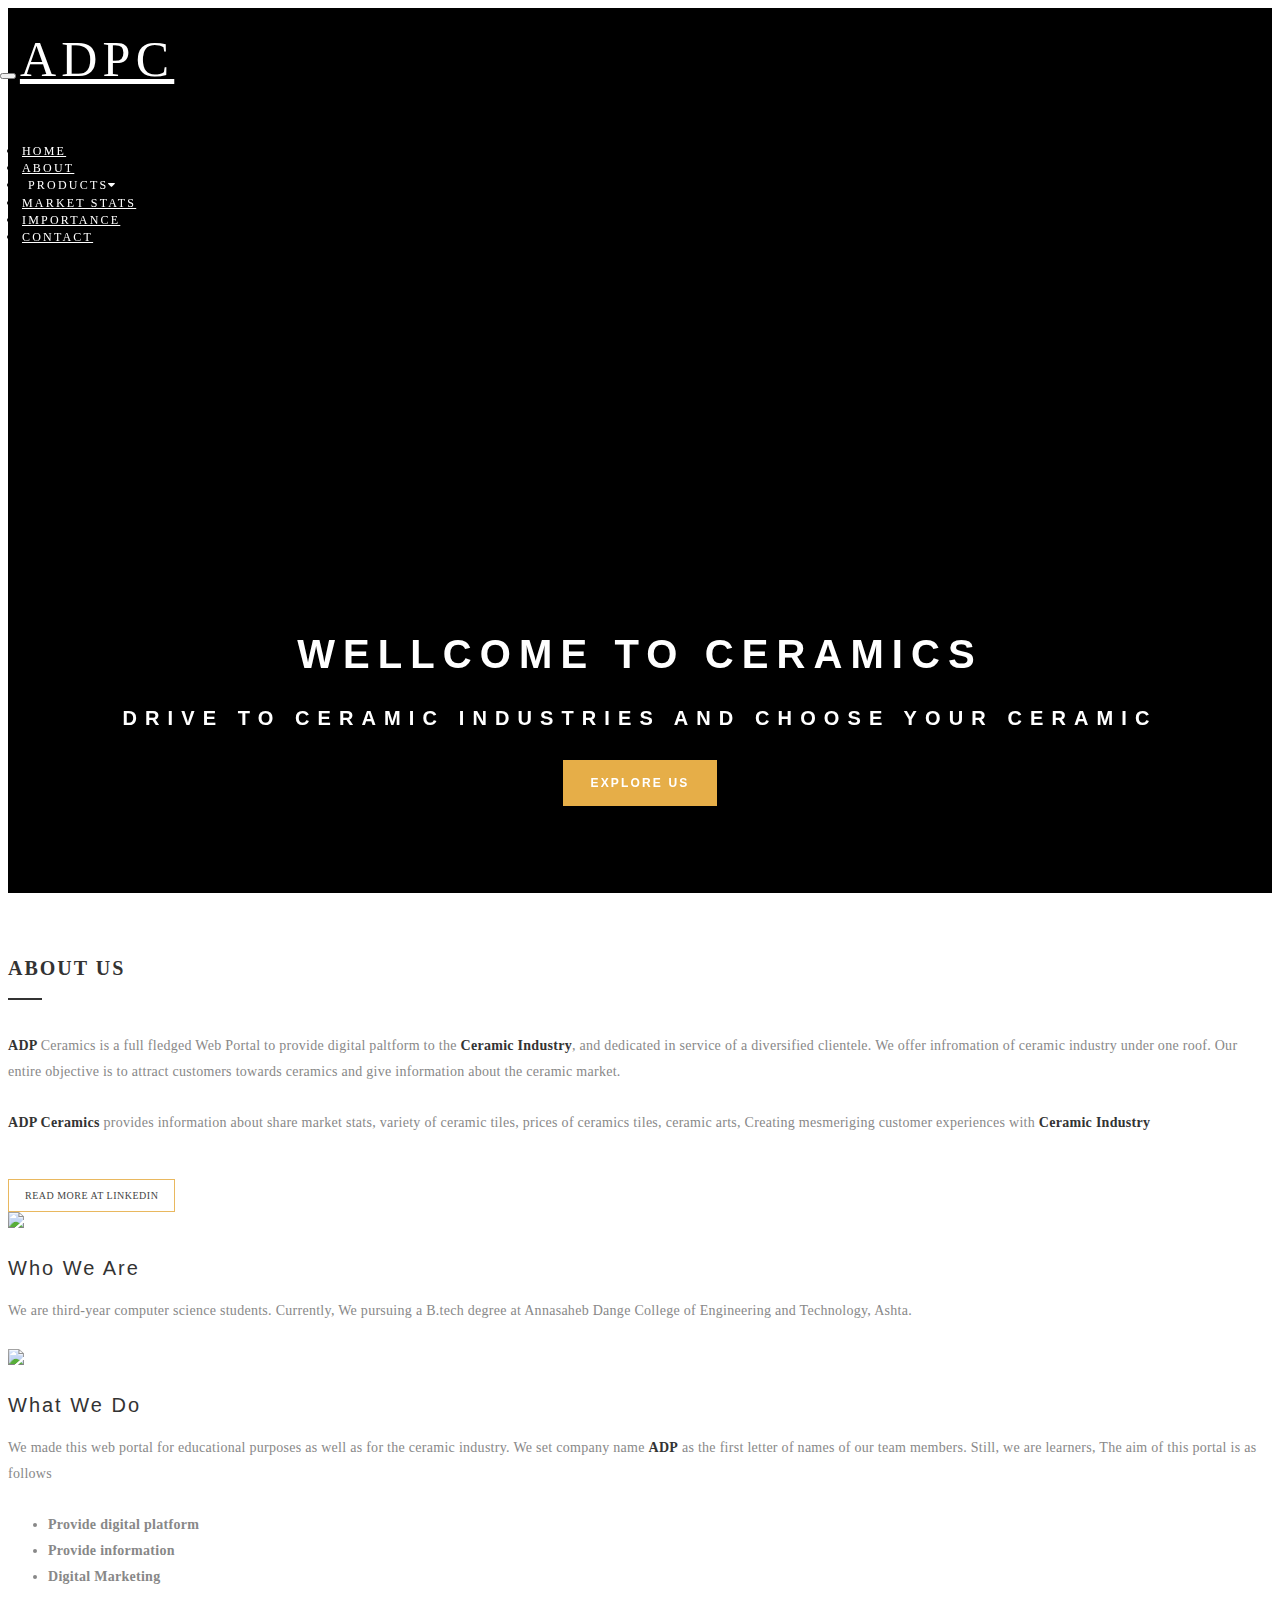
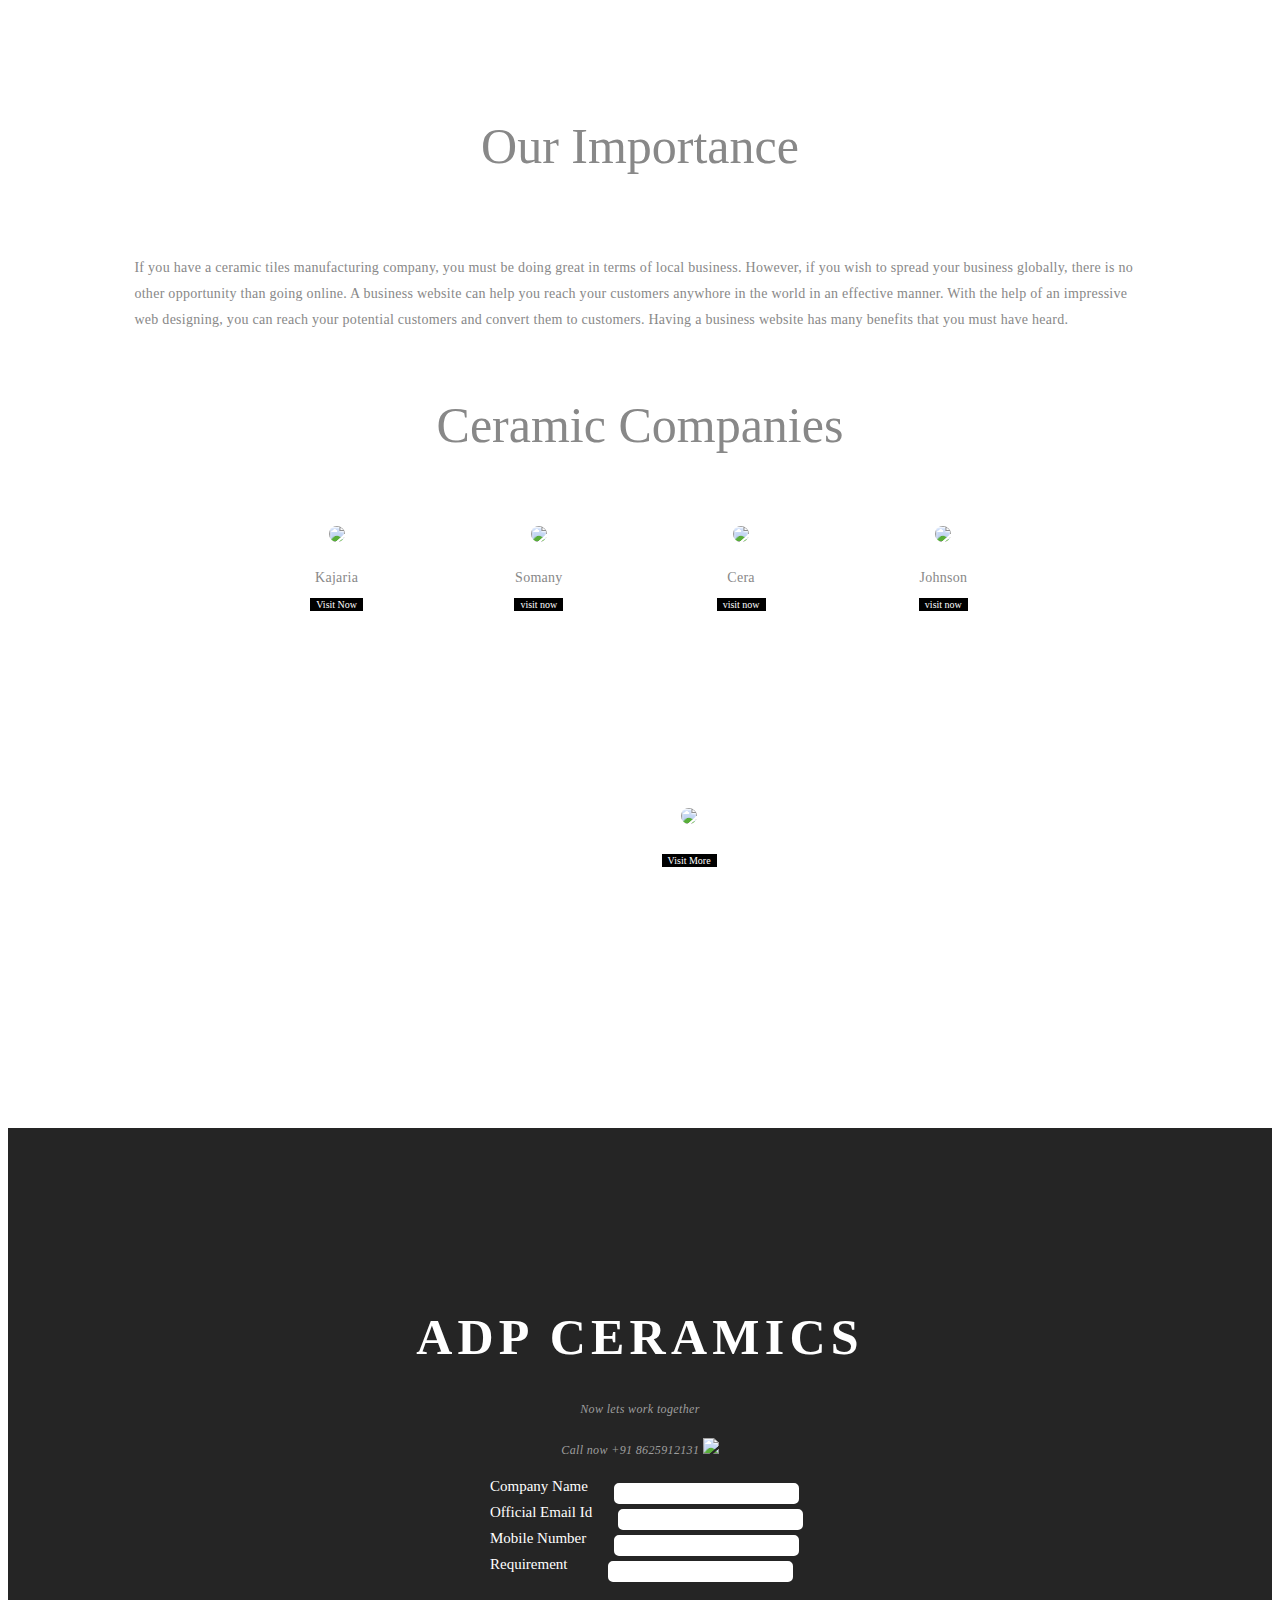
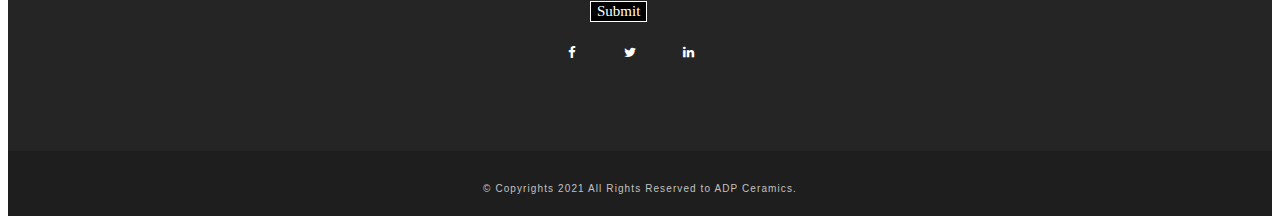
==== index.html @ 7d26f7ff "Add files via upload" ====
<!DOCTYPE html>
<html lang="en">
<head>
    <meta charset="utf-8">
	
    <meta http-equiv="X-UA-Compatible" content="IE=edge">
    <meta name="viewport" content="width=device-width, initial-scale=1">

  
	<meta http-equiv="Cache-control" content="public">
	<link rel="dns-prefetch" href="https://console.dialogflow.com/api-client/">
	<link rel="dns-prefetch" href="https://www.linkedin.com">
	<link rel="dns-prefetch" href="https://www.facebook.com">
	<link rel="dns-prefetch" href="https://www.youtube.com">
	<link rel="dns-prefetch" href="https://www.facebook.com">
	<link rel="dns-prefetch" href="https://www.googletagmanager.com">
	<link rel="stylesheet" href="https://cdnjs.cloudflare.com/ajax/libs/font-awesome/4.7.0/css/font-awesome.min.css">
	<!-- Global site tag (gtag.js) - Google Analytics -->
<script async src="https://www.googletagmanager.com/gtag/js?id=UA-131916419-1"></script>
<style>


.dropdwn .dropbtn {
  border: none;
  background-color: inherit;
    color: #fff;
    text-transform: uppercase;
    font-size: 12px;
    text-transform: uppercase;
    font-family: 'montserratsemi_bold';
    letter-spacing: 2.2px;

    
}

 .dropdwn:hover .dropbtn {
  background-color: none;
}

.dropdwn-content {
  display: none;
  position: absolute;
  background-color: #252525;
  border: 2px solid #252525;
-moz-border-radius: 5px;
border-radius: 5px;
  box-shadow: 0px 8px 16px 0px rgba(0,0,0,0.2);
  z-index: 10;
  text-transform: uppercase;
    font-size: 12px;
    text-transform: uppercase;
    font-family: 'montserratsemi_bold';
    letter-spacing: 2.2px;
    width: 150px;
    }

.dropdwn-content a {
  float: none;
  color: white;
  padding: 2px;
  text-decoration: none;
  display: block;
  text-align:center;
  background-color: #252525;
  
}

.dropdwn-content a:hover {
  background-color: white;
  text-decoration: none;
}

.dropdwn:hover .dropdwn-content {
  display: block;
  text-decoration: none;
}

@media only screen and (min-width:710px){
#fan {
width:20%;
margin-left:10%;

}
#transparent {
width:20%;
}
#mobile {
width:20%;
}
#signage {
width:20%;
}
#web{
width:20%;
}
#branding{
width:20%;
}
#consulting{
width:20%;
}
#seo{
width:20%;
}
#ppc{
width:20%;
}
#social{
width:20%;
}
#advertisingtext{
width:20%;
}
#videotext{
width:20%;
}
#contenttext{
width:20%;
}
#reputation{
width:20%;
}
#emailtext{
width:20%;
}
#mautomation{
width:20%;
}
}
</style>

<script>
  window.dataLayer = window.dataLayer || [];
  function gtag(){dataLayer.push(arguments);}
  gtag('js', new Date());

  gtag('config', 'UA-131916419-1');
</script>


    <title>ADP Ceramics</title>
	
    <!-- Standard Favicon -->
    <link rel="icon" type="image/x-icon" href="images//favicon.ico" />
	
    <!-- For iPhone 4 Retina display: -->
    <link rel="apple-touch-icon-precomposed" href="images//favicon.ico">
	
    <!-- For iPad: -->
    <link rel="apple-touch-icon-precomposed" href="images//favicon.ico">
	
    <!-- For iPhone: -->
    <link rel="apple-touch-icon-precomposed" href="images//favicon.ico">
	
    <!-- Library - Bootstrap v3.3.5 -->
    <link rel="stylesheet" type="text/css" href="libraries/lib.css">
	
    <!-- Custom - Common CSS -->
    <link rel="stylesheet" type="text/css" href="css/plugins.css">
    <link rel="stylesheet" type="text/css" href="css/navigation-menu.css">
	
    <!-- Custom - Theme CSS -->
    <link rel="stylesheet" type="text/css" href="style.css">
    <link rel="stylesheet" type="text/css" href="css/shortcode.css">
	
    <!--[if lt IE 9]>		
		<script src="js/html5/respond.min.js"></script>    
	<![endif]-->
<!-- Global site tag (gtag.js) - Google Analytics -->
 <script src="js/jquery.min.js"></script>
   
	<script>
$(document).ready(function() {
	$(".btn").click(function() {
		$("#test1").toggle();
		document.title="digiOmega";

		
	});
	
});
</script>
<script>
             
$( document ).on( 'keydown', function ( e ) {
    if ( e.keyCode === 27 ) {
        $("#test1").hide();
		document.title="digiOmega";

    }
});
</script>

</head>



<body data-offset="200" data-spy="scroll" data-target=".ow-navigation">
  <audio id="myAudio" >
  <source src="pop.mp3" type="audio/mpeg">
  Your browser does not support the audio element.
</audio>
<script>
	  
var bot=function(){
document.getElementById("test1").style.display="block";
document.title="ADP Ceramics has joined chat ... ";
document.getElementById('myAudio').play();
}

window.onload = function() {
var w = document.documentElement.clientWidth || document.body.clientWidth || window.innerWidth;
	var t=900;
	if (w >= t){
	
  setTimeout(bot, 25000);
	}
};

var ctext=["Slip and Skid Resistance", "Fire Resistance","High Strength","Color Permanence","Scratch Resistance","Light Weight", "Bacteria Free","Wellcome to Ceramics","Easy to lay and ready to live-in","Stain Free"];
 setInterval(function(){ document.getElementById("change-text").innerHTML=ctext[Math.floor((Math.random() * 10))]; }, 5000);

</script>

    <!-- Loader -->

  <!-- Header -->

    <header class="header-main container-fluid no-padding">


        <!-- Container -->
        <div class="container">




            <!-- Navigation -->
            <nav class="navbar ow-navigation">
                <div class="navbar-header">
					<button type="button" class="navbar-toggle collapsed" data-toggle="collapse" data-target="#navbar" aria-expanded="false" aria-controls="navbar"> 
						<span class="sr-only">Toggle navigation</span> 
						<span class="icon-bar"></span> 
						<span class="icon-bar"></span> 
						<span class="icon-bar"></span> 
					</button> 
					<a class="navbar-brand" href="index.html" title="ADP Ceramics" style="font-family:radiometryregular;">ADPC</a> 
				</div>
                <div id="navbar" class="navbar-collapse collapse navbar-right" >
                    <ul class="nav navbar-nav">
                        <li> 
							<a href="#home" title="Home" role="button" aria-haspopup="true" aria-expanded="false">Home</a> 
							<i class="ddl-switch fa fa-angle-down"></i>
                        </li>
                        <li><a href="#about-studio" title="About">About</a></li>
						
						<li class="dropdwn">
                            <a title="Products"><button class="dropbtn" >Products<i class="fa fa-caret-down">
                            </i>
                        </button>
                        <div class="dropdwn-content">
                            <a href="https://www.tileshop.com/tile" >Wall Tiles</a>
                            <a href="https://www.tileshop.com/collection">Floor Tiles</a>
                            <a href="https://julieterestmanpottery.bigcartel.com/">Ceramic Arts</a>
                            <a href="https://www.ellementry.com/kitchenware/material-ceramic">Kitchen Accessories</a>
                        </div></a></li>
						
					
						
						<li><a href="https://www.moneycontrol.com/stocks/marketinfo/marketcap/bse/ceramics-granite.html" title="Services">Market stats</a></li>
                        
						<li><a href="#presence" title="Team">Importance</a></li>
                        	

                        
                        
                            
                        </li>
                        <li><a href="#contact-section" title="Contact Us">Contact</a></li>
                    </ul>
                </div>
            </nav><!-- Navigation -->
        </div><!-- Container /- -->
    </header><!-- Header /- -->
    
    <!-- Photo Slider -->
    <div class="photo-slider container-fluid no-padding" id="home" style="background-color: black;">
        <!-- Main Carousel -->
        <div id="main-carousel" class="carousel slide carousel-fade" data-ride="carousel">
            <div role="listbox" class="carousel-inner">
                <div class="item active"> 
                   	 
                  <iframe class="iframe-class" frameborder="0" height="801px" width="1940px" style="z-index: -90;background:#000;"
                  src="https://www.youtube.com/embed/RgirGhFMJmg?start=16&autoplay=1&showinfo=0&controls=0&loop=10&rel=0&mute=1" frameborder="0" allow="accelerometer; autoplay; encrypted-media; gyroscope; picture-in-picture" allowfullscreen >
                 </iframe>


      		   <div class="carousel-caption">

                        <h3 data-animation="animated bounceInLeft" style="font-size: 40px;" id="change-text">Wellcome to Ceramics</h3>
                        <h3 data-animation="animated bounceInRight" style="font-size:20px;">drive to ceramic industries and choose your ceramic</h3> 
						<a href="morepages.html"class="btn" title="Search"  data-animation="animated zoomInUp">Explore Us</a> 
					</div>
                </div>
               
			   
			   
            </div>
        </div> <!-- Main Carousel /-  -->
    </div><!-- Photo Slider /- -->
	
    <!-- About Studio -->
    <div id="about-studio" class="about-section about-studio container-fluid no-padding">
        <br><br> <br><br>
        <!-- Container -->
        <div class="container">
            <div class="row">
                <div class="col-md-4 col-sm-4 col-xs-12">
                    <div class="about-content">
                        <h5>About Us</h5>
                        <p><span>ADP </span>Ceramics is a full fledged Web Portal to provide digital paltform to the <span>Ceramic Industry</span>, and dedicated in 
                            service of a diversified clientele. We offer infromation of ceramic industry under one roof. Our entire objective
                             is to attract customers towards ceramics and give information about the ceramic market.</p> 

                        <p><span>ADP Ceramics </span>provides information about share market stats, variety of ceramic tiles, prices of ceramics tiles, ceramic
                             arts, Creating mesmeriging customer experiences with <span>Ceramic Industry <span> </p>


                        <div class="skill-section">
                            
                        </div> <a href="https://www.linkedin.com/in/ceramic-industry-47113a224/" target="_blank" title="Read More">Read More at LinkedIn</a> 
					</div>
                </div>
				<div class="col-md-4 col-sm-4 col-xs-6">
					<div class="about-content">
						<div class="about-img-box" >
							<img src="https://us.123rf.com/450wm/stockgiu/stockgiu2001/stockgiu200112763/137525953-friendship-of-boys-cartoons-design.jpg?ver=6" > 
						
                        </div>
						<h3>Who We Are</h3>
						<p>We are third-year computer science students. Currently, We pursuing a B.tech degree at Annasaheb Dange College of Engineering and Technology, Ashta.</p> <p>
                           </p>
					</div>
				</div>
				<div class="col-md-4 col-sm-4 col-xs-6">
					<div class="about-content">
						<div class="about-img-box" "> 
						
                            <img src="images/about-5.jpg" > 
                        
                        </div>
						<h3>What We Do</h3>
						<p>We made this web portal for educational purposes as well as for the ceramic industry. We set company name <span>ADP</span> as the first 
                            letter of names of our team members. Still, we are learners, The aim of this portal is as follows</p>

                        <ul style="font-size: 14px;font-family: 'Lora';letter-spacing: 0.28px;line-height: 26px;color: #888;">
                            <li><b>Provide digital platform </b></li>
                            <li><b>Provide information</b></li>
                            <li><b>Digital Marketing</b>
                            </li>
                        </ul>
					</div>
				</div>
            </div>
        </div><!-- Container /- -->
        
    </div><!-- About Studio /- -->
	
	<!--Service Section-->

	
	<!--Our presence -->
<div id="presence" style="text-align: center;position: relative; margin-top: 10%;height:20%;">
	
    
	 <p style="text-align:center;font-size:50px;font-family: 'Lora';color: #888;">Our Importance</p><br>
<div id="description-presence" style="margin-left: auto;margin-right: auto;width: 80%;">
<p style="font-size: 14px;font-family: 'Lora';letter-spacing: 0.28px;line-height: 26px;color: #888;text-align: left;">If you have a ceramic tiles manufacturing company, you must be doing great in terms of local business. However, if you wish to spread your business globally, there is no other opportunity than going online. A business website can help you reach your customers anywhore in the world in an effective manner. With the help of an impressive web designing, you can reach your potential customers and convert them to customers. Having a business website has many benefits that you must have heard.</p>

</div>
</div>
	
	  <!-- Product Section -->
      <div id="product-section" style="text-align: center;margin-right: auto;margin-left: auto;width: 80%;height: 200px;margin-top:5%;margin-bottom:10%;">
      	<p style="text-align:center;font-size:50px;font-family: 'Lora';color: #888;">Ceramic Companies</p><br>
          <div id="fan" style="float: left;">
            <img src="https://www.indianfilmhistory.com:3002/media/files_i/1568638005938hjhc3dzv74.jpeg" width="73%"   style="border: 6px solid white;margin-moz-border-radius: 15px;border-radius: 15px;">
            <p style="font-family: 'Lora';letter-spacing: 0.28px;line-height: 26px;color: #888;">Kajaria<br>
            <a href="./6/kajaria.html" target="self"><button  style="color: white;background-color: black;font-size: 10px;border: 1px solid white;font-family:'radiometryregular';">Visit Now</button></a></p>
        </div>
        <div id="transparent" style="float: left;">
            <img src="https://5.imimg.com/data5/ANDROID/Default/2021/3/VC/JL/BX/42296749/product-jpeg-500x500.jpg" width="70%"   style="border: 6px solid white;-moz-border-radius: 15px;border-radius: 15px;">
            <p style="font-family: 'Lora';letter-spacing: 0.28px;line-height: 26px;color: #888;">Somany <br><a href="./7/Somany.html" target="_blank"><button style="color: white;background-color: black;font-size: 10px;border: 1px solid white;font-family:'radiometryregular';">visit now</button></a></p>
        </div>
        
        <div id="mobile" style="float: left;"><img src="https://2.bp.blogspot.com/-Lj_bw-Z6gns/UnYIYb77fiI/AAAAAAABk40/L3oqlS-EhsM/s1600/Sonam+Kapoor's+new+print+ad+shoot+for+Cera.jpg" width="63%"  style="border: 6px solid white;-moz-border-radius: 15px;border-radius: 15px;">
	          <p style="font-family: 'Lora';letter-spacing: 0.28px;line-height: 26px;color: #888;">Cera <br> <a href="./8/cera.html" target="_blank"><button style="color: white;background-color: black;font-size: 10px;border: 1px solid white;font-family:'radiometryregular';">visit now</button></a></p>
        </div>
        <div id="signage" style="float: left;">
	         <img src="https://5.imimg.com/data5/BA/EW/WM/SELLER-8179217/new-product-500x500.jpeg" width="53%" style="border: 6px solid white;-moz-border-radius: 15px;border-radius: 15px;">
           <p style="font-family: 'Lora';letter-spacing: 0.28px;line-height: 26px;color: #888;">Johnson<br> <a href="./10/Johnson.html" target="_blank"><button  style="color: white;background-color: black;font-size: 10px;border: 1px solid white;font-family:'radiometryregular';">visit now</button></a></p>
         </div>

        
        </div>

        <br>

        <div id="product-section" style="text-align: center;margin-right: center;margin-left:580px;width: 80%;height: 200px;margin-top:5%;margin-bottom:10%;">
        <div id="signage" style="float: left;">
          <img src="./images/more.jpg" herf="morepages.html"width="53%" style="border: 6px solid white;-moz-border-radius: 15px;border-radius: 15px;">
          <p style="font-family: 'Lora';letter-spacing: 0.28px;line-height: 26px;color: #888;"><a href="morepages.html" target="_blank"><button  style="color: white;background-color: black;font-size: 10px;border: 1px solid white;font-family:'radiometryregular';">Visit More</button></a></p>
        </div>

      </div>
             
	  




	
  	

    <!-- Team Section -->
    <div id="team-section" class="team-section container-fluid no-padding">
        <br>
	<br>
	<br>
	<br>
        <!-- Container -->
        <div class="container">
            <!-- Section Header -->
           
        <!--
            
    <!Contact Section /- -->
    <footer id="contact-section" class="footer-main container-fluid no-padding">
        <div class="container">
            <div class="footer-content">
                <h3>ADP Ceramics</h3>
                <p>Now lets work together</p>
                <p>Call now +91 8625912131<span>
                    <a href="https://api.whatsapp.com/send?phone=8625912131&text=Hi ADP, We would like to know more about your advertisement services" target="_blank"><img src="images/whatsapp.png" width="10%" height="10%" /></a></span></p>
            </div>
          
            <div id="contact-us"  style="color: white;width:380px;margin-left: auto;margin-right: auto;text-align: justify;">
        
		                     
<form class="jotform-form" action="https://form.jotform.com/213002926531445" method="post" name="form_90285068362460" id="90285068362460" accept-charset="utf-8">
  <input type="hidden" name="formID" value="90285068362460" />
  <div class="form-all">
    <link type="text/css" rel="stylesheet" media="all" href="https://cdn.jotfor.ms/wizards/languageWizard/custom-dropdown/css/lang-dd.css?3.3.9702" />
    <div class="cont">
      <input type="text" id="input_language" name="input_language" style="display:none" />
      <div class="language-dd" id="langDd" style="display:none">
        <div class="dd-placeholder lang-emp">
          Language
        </div>
        <ul class="lang-list dn" id="langList">
          <li data-lang="en-UK" class="en-UK">
            English (UK)
          </li>
        </ul>
      </div>
    </div>
    <script type="text/javascript" src="https://cdn.jotfor.ms/js/formTranslation.v2.js?3.3.9702"></script>
    <ul class="form-section page-section">
      <span class="form-line form-line-column form-col-1 jf-required" data-type="control_textbox" id="id_3">
        <label class="form-label form-label-left" id="label_3" for="input_3" style="float: left;font-family:'radiometryregular';font-size:15px;padding-right: 10px;"> Company Name </label>
        <div id="cid_3" class="form-input jf-required" >
          <input type="text" id="input_3" name="q3_companyName" data-type="input-textbox" class="form-textbox validate[required]" size="20" value="" data-component="textbox" style="olor: black;margin-left: 16px;margin-top: 5px;border: 2px solid white;
-moz-border-radius: 5px;
border-radius: 5px;color: black;" />
        </div>
      </span>
      <span class="form-line form-line-column form-col-2 jf-required" data-type="control_textbox" id="id_4">
        <label class="form-label form-label-left" id="label_4" for="input_4" style="float: left;font-family:'radiometryregular';font-size:15px;padding-right: 10px;"> Official Email Id </label>
        <div id="cid_4" class="form-input jf-required">
          <input type="text" id="input_4" name="q4_officialEmail" data-type="input-textbox" class="form-textbox validate[required, Email]" size="20" value="" data-component="textbox" style="olor: black;margin-left: 16px;margin-top: 5px;border: 2px solid white;
-moz-border-radius: 5px;
border-radius: 5px;color: black;" />
        </div>
      </span>
      <span class="form-line form-line-column form-col-3 jf-required" data-type="control_textbox" id="id_5">
        <label class="form-label form-label-left" id="label_5" for="input_5" style="float: left;font-family:'radiometryregular';font-size:15px;padding-right: 12px;"> Mobile Number </label>
        <div id="cid_5" class="form-input jf-required">
          <input type="text" id="input_5" name="q5_mobileNumber" data-type="input-textbox" class="form-textbox validate[required, Numeric]" size="20" value="" data-component="textbox" style="olor: black;margin-left: 16px;margin-top: 5px;border: 2px solid white;
-moz-border-radius: 5px;
border-radius: 5px; color: black;" />
        </div>
      </span>
      <span class="form-line form-line-column form-col-4" data-type="control_textbox" id="id_6">
        <label class="form-label form-label-left" id="label_6" for="input_6" style="float: left;font-family:'radiometryregular';font-size:15px;padding-right: 25px;"> Requirement </label>
        <div id="cid_6" class="form-input">
          <input type="text" id="input_6" name="q6_requirementDetails" data-type="input-textbox" class="form-textbox" size="20" value="" data-component="textbox" style="olor: black;margin-left: 16px;margin-top: 5px;border: 2px solid white;
-moz-border-radius: 5px;
border-radius: 5px;color: black;" />
        </div>
      </span>
      <p class="form-line form-line-column form-col-1 form-line-column-clear" data-type="control_button" id="id_2">
        <div id="cid_2" class="form-input-wide">
          <div style="" class="form-buttons-wrapper">
            <button id="input_2" type="submit" class="form-submit-button form-submit-button-black_blue" data-component="button" style="color: white;background-color: black;font-size: 15px;border: 1px solid white;font-family:'radiometryregular';margin-left: 100px;margin-top: 5px">
              Submit
            </button>
          </div>
        </div>
      </p>
      
    </ul>
  </div>
 </form>

		    
            </div>
            <div class="footer-social">
                <ul>
                    <li><a href="https://www.facebook.com/Aniket.khot.1804"  title="Facebook" target="_blank"><i class="fa fa-facebook"></i></a></li>
                    <li><a href="https://www.twitter.com" title="Twitter" target="_blank"><i class="fa fa-twitter"></i></a></li>
                    <li><a href="https://www.linkedin.com/in/aniket-khot-23-12-2020" target="_blank" title="Linkedin"><i class="fa fa-linkedin"></i></a></li>
                    </ul>
            </div>
        </div>



    </footer>
    <!-- Footer Bottom -->
    <div class="footer-bottom container-fluid no-padding">
        <div class="copyrights">
            <p>&copy; Copyrights 2021  All Rights Reserved to ADP Ceramics.</p>
        </div>
    </div>
    <!-- Footer Bottom /- -->
	
    
    <!-- JQuery v1.12.4 -->
    <script src="js/jquery.knob.js"></script>
	
    <!-- Library - Js -->
    <script src="libraries/lib.js"></script>
	<script src="libraries/number/jquery.animateNumber.min.js"></script>
		
	
    <!-- Library - Theme JS -->
    <script src="js/functions.js"></script>

</body>

</html>
---- css/plugins.css ----
/*
	[Table of contents]
	
	## Theme Switcher 
	## Site Loader
	
*/

/* ## Theme Switcher */
.color-switcher {
	width: 220px;
	position: fixed;
	left: 40px;
	top: 180px;
	z-index: 999;
	padding: 0px;
	-webkit-transition: all 500ms ease;
	-moz-transition: all 500ms ease;
	-ms-transition: all 500ms ease;
	-o-transition: all 500ms ease;
	transition: all 500ms ease;
}
.color-switcher h5 {
	font-size: 15px;
	margin-top: 0;
	padding: 0 20px 0;
}
.color-switcher p {
	font-size: 12px;
	color: #000;
	margin-bottom: 0;
	background: #fff;
	height: 40px;
	text-align: left;
	font-weight: bold;
	line-height: 42px;
	text-transform: uppercase;
}
.color-switcher ul {
	list-style: none;
	padding: 0;
}
.color-switcher ul li {
	float: left;
}
.color-switcher ul li a {
	display: block;
	width: 35px;
	height: 35px;
	outline: none;
	text-align: center;
	line-height: 35px;
	font-size: 14px;
	color: #333;
}
.color-switcher ul li a.blue {
	background: #3333cc;
}
.color-switcher ul li a.green {
	background: #7ec333;
}
.color-switcher ul li a.red {
	background: #d33636;
}
.color-switcher ul li a.yellow {
	background: #EAD630;
}
.color-switcher ul li a.light-green {
	background: #64e294;
}
.color-switcher ul li a.orange {
	background: #eca928;
}
.color-switcher ul li a.pink {
	background: #fd6b6b;
}
.color-switcher ul li a.black {
	background: #999;
}
.color-switcher .gray {
	background: #656565;
}
.color-switcher .black {
	background: #000;
}
.color-switcher .white {
	background: #fff;
}
.color-switcher .light {
	background: #fff;
	width: 60px;
	color: #000;
	text-align:center;
	float:left;
	border:1px solid #666;
	margin-top:15px;
	margin-right:22px;
}
.color-switcher .dark {
	background: #272727;
	width:60px;
	float:right;
	color: #fff;
	border:1px solid #666;
	margin-top:15px;
}
.picker_close {
	width: 40px;
	height: 40px;
	position: absolute;
	left: -40px;
	top: 0px;
	text-align: center;
	background: #fff;
}
.picker_close i {
	font-size: 22px;
	margin-top: 9px;
}
.position {
	left: 40px;
	-webkit-transition: all 500ms ease;
	-moz-transition: all 500ms ease;
	-ms-transition: all 500ms ease;
	-o-transition: all 500ms ease;
	transition: all 500ms ease;
}
.position .theme-colours {
	display: table;
}
.theme-colours, 
.layouts, 
.backgrounds, 
.choose-header, 
.choose-footer {
	display: none;
	text-align: left;
	padding-top: 0px;
	width: 100%;
	padding: 19px;
	background: #fff;
	padding-top:0px;
}
.layouts a, 
.choose-header a, 
.choose-footer a {
	display: inline-block;
	text-align: center;
	width: 40%;
	margin: 0 5px 0 0;
	color: #5d5d5d;
	font-size: 15px;
	border: 1px solid #e7e7e7;
	padding: 5px 7px 2px;
}
.layouts a:hover, 
.choose-header a:hover, 
.choose-footer a:hover {
	border: 2px solid #a9a9a9;
	padding: 4px 5px 1px
}
.styleswitcher {
	position: fixed;
	width: 120px;
	background: #ffffff;
	color: #595959;
	top: 150px;
	right: -123px;
	z-index: 999;
}
.styleswitcher p {
	color: #000 !important;
}
.styleswitcher.ackapa {
	left: 0;
}
.styleswitcher .switch {
	padding-left: 15px;
	padding-bottom: 10px;
}
.styleswitcher .switch h5 {
	margin-top: 20px;
}
.styleswitcher .switch p {
	margin-top: 10px;
}
.stylebutton {
	cursor: pointer;
	position: absolute;
	text-align: center;
	line-height: 40px;
	background: #fff;
	font-size: 20px;
	width: 40px;
	height: 40px;
	top: 0px;
	right: -40px;
}
.styleswitcher a {
	width: 24px;
	height: 24px;
	float: left;
	margin-right: 7px;
	margin-bottom: 10px;
	position: relative;
	z-index: 99999999;
}
.color-switcher ul li{
	margin:3px;
}

/* ## Site Loader */
.load-position .logo {
	margin: 0 auto;
	width: 150px;
}
.load-complete .ball-clip-rotate > div {
	border-color: #FFCC33 #FFCC33 transparent;
	background-color: #FFCC33;
	margin: 0 auto;
	display: block;
	top: 50%;
	position: absolute;
	left: 0;
	right: 0;
}
.load-complete {
    position: fixed;
    background: #fff;
    width: 100%;
    height: 100%;
    left: 0;
    right: 0;
    top: 0;
    bottom: 0;
    z-index: 1031;
}
.load-complete .logo {
	color: #4C4C4C;
	text-align: center;
	display: block;
	margin-bottom: 20px;
	font-family: 'Roboto', sans-serif;
	font-size: 50px;
}

.load-complete .load-position h6 {
    text-align: center;
    color: #000;
    font-size: 12px;
	font-weight: 400;
	font-style: italic;
}
.load-complete .load-position {
    position: absolute;
    top: 50%;
    left: 0;
    z-index: 999;
    right: 0;
    margin-top: -100px;
}
.load-complete .loading {
    position: absolute;
    width: 100%;
    height: 1px;
    margin: 20px auto;
    left: 0;
    right: 0;
}
.load-complete .loading-line {
    position: absolute;
    background: #eee;
    width: 100%;
    height: 2px;
}
.load-complete .loading-break {
    position: absolute;
    background: #059664;
    width: 15px;
    height: 2px;
}
.load-complete .loading-dot-1 {
    -webkit-animation: loading 2s infinite;
    -moz-animation: loading 2s infinite;
    -ms-animation: loading 2s infinite;
    -o-animation: loading 2s infinite;
    animation: loading 2s infinite;
}
.load-complete .loading-dot-2 {
    -webkit-animation: loading 2s 0.5s infinite;
    -moz-animation: loading 2s 0.5s infinite;
    -ms-animation: loading 2s 0.5s infinite;
    -o-animation: loading 2s 0.5s infinite;
    animation: loading 2s 0.5s infinite;
}
.load-complete .loading-dot-3 {
    -webkit-animation: loading 2s 1s infinite;
    -moz-animation: loading 2s 1s infinite;
    -ms-animation: loading 2s 1s infinite;
    -o-animation: loading 2s 1s infinite;
    animation: loading 2s 1s infinite;
}
@keyframes "loading" {
    from {
        left: 0;
    }
    to {
        left: 100%;
    }
}
@-moz-keyframes loading {
    from {
        left: 0;
    }
    to {
        left: 100%;
    }
}
@-webkit-keyframes "loading" {
    from {
        left: 0;
    }
    to {
        left: 100%;
    }
}
@-ms-keyframes "loading" {
    from {
        left: 0;
    }
    to {
        left: 100%;
    }
}
@-o-keyframes "loading" {
    from {
        left: 0;
    }
    to {
        left: 100%;
    }
}
---- css/navigation-menu.css ----
/*	
	[Table of contents]	
		## Navigation Menu	
			- Navigation Menu > 991 RES	
			- Navigation Menu Switch < 991 RES	
*/

/* ## Navigation Menu */
.ow-navigation {
    border: none;
    border-radius: 0;
    margin-bottom: 0;
    min-height: 1px;
    padding: 30px 0;
    width: 100%;
}
.ow-navigation .navbar-brand {
    height: auto;
    color: #fff;
    letter-spacing: 5.25px;
    font-size: 50px;
    line-height: normal;
    font-family: 'radiometryregular';
    padding-left: 0;
    padding-right: 0;
    padding-top: 26px;
    padding-bottom: 26px;
}
.ow-navigation .navbar-brand span {
    font-size: 26px;
    font-weight: 600;
    color: #fff;
    display: none;
}
.ow-navigation .nav.navbar-nav > li {
    margin: 0 22px;
}
.ow-navigation .nav.navbar-nav > li:last-child {
    margin-right: 0;
}
.ow-navigation .nav.navbar-nav li > a {
    color: #fff;
    text-transform: uppercase;
    font-size: 12px;
    text-transform: uppercase;
    font-family: 'montserratsemi_bold';
    letter-spacing: 2.2px;
    padding: 5px 0;
}
.ow-navigation .nav.navbar-nav li > a:focus {
    background-color: transparent;
}
.ow-navigation .nav.navbar-nav > li.active > a,
.ow-navigation .nav.navbar-nav > li.active:hover > a,
.ow-navigation .nav.navbar-nav > li.active:focus > a,
.ow-navigation .nav.navbar-nav > li:hover > a,
.ow-navigation .nav.navbar-nav > li:focus > a,
.ow-navigation .nav.navbar-nav > li > a:hover,
.ow-navigation .nav.navbar-nav > li > a:focus,
.ow-navigation .dropdown-menu > li:hover > a,
.ow-navigation .dropdown-menu > li > a:hover {
    background-color: transparent;
    color: #e6ae48;
}
/* -- Navbar Fixed */
.header-main.navbar-fixed-top {
    position: fixed;
    background-color: #252525;
}
.header-main.navbar-fixed-top .ow-navigation {
    padding: 0;
}
.navbar-fixed-top .ow-navigation .nav.navbar-nav li > a:hover,
.navbar-fixed-top .ow-navigation .nav.navbar-nav li > a:focus,
.navbar-fixed-top .ow-navigation .nav.navbar-nav li.active > a,
.navbar-fixed-top .ow-navigation .nav.navbar-nav li.active > a i,
.navbar-fixed-top .ow-navigation .nav.navbar-nav li:hover > a,
.navbar-fixed-top .ow-navigation .nav.navbar-nav li:focus > a {
    color: #e6ae48;
}
.navbar-fixed-top .ow-navigation .navbar-right {
    margin-right: 0;
}
/* -- min-width: 992 to max-width: 1200 */
@media only screen and (min-width: 992px) and (max-width: 1200px) {
    .ow-navigation {
        padding: 18px 0;
    }
    .ow-navigation .navbar-brand {
        font-size: 45px;
    }
    .ow-navigation .nav.navbar-nav > li {
        margin: 0 9px;
    }
}

/* - Navigation Menu > 991 RES. */
@media (min-width: 992px) {
    .ow-navigation .nav.navbar-nav {
        padding: 40px 0;
    }
    .ow-navigation .nav.navbar-nav > li > a:hover,
    .ow-navigation .nav.navbar-nav > li > a:focus,
    .ow-navigation .nav.navbar-nav > li.active > a,
    .ow-navigation .nav.navbar-nav > li.active:hover > a,
    .ow-navigation .nav.navbar-nav > li.active:focus > a,
    .ow-navigation .nav.navbar-nav > li:hover > a,
    .ow-navigation .nav.navbar-nav > li:focus > a {
        background-color: transparent;
        color: #e6ae48;
    }
    .ow-navigation .nav.navbar-nav li.dropdown {
        position: relative;
    }
    .ow-navigation .nav.navbar-nav .dropdown-menu {
        visibility: hidden;
        opacity: 0;
        position: absolute;
        top: 100%;
        left: 0;
        width: 100%;
        transform: translateZ(0);
        transform: translateY(10%);
        transition: all 0.5s ease 0s, visibility 0s linear 0.5s;
    }
    .ow-navigation .nav.navbar-nav li.dropdown:hover > .dropdown-menu {
        visibility: visible;
        opacity: 1;
        transform: translateX(0%);
        transition-delay: 0s;
    }
    .ow-navigation .ddl-switch {
        display: none !important;
    }
    /* Dropdown */
    .ow-navigation .navbar-collapse > ul > li > .dropdown-menu {
        top: 100%;
        left: 0;
    }
    .ow-navigation ul li > .dropdown-menu {
        border: none;
        left: 100%;
        border-radius: 0;
        margin-top: 0;
        transform: scaleY(0);
        transform-origin: 0 0 0;
        transition: all 0.4s ease-in-out 0s;
        visibility: hidden;
        top: 0;
        box-shadow: none;
        display: block;
        padding: 10px 12px;
        max-width: 250px;
        min-width: 175px;
        width: 100%;
        background-color: #e6ae48;
    }
    .ow-navigation .dropdown-menu > li > a {
        white-space: normal;
        padding: 7px 0;
    }
    .ow-navigation .dropdown-menu > li:hover > a,
    .ow-navigation .dropdown-menu > li > a:hover {
        background-color: transparent;
        color: #212121;
    }
    .ow-navigation ul > li > .dropdown-menu {
        left: 0;
    }
    .ow-navigation .navbar-collapse > ul > li:last-child > .dropdown-menu,
    .ow-navigation .navbar-collapse > ul > li:nth-last-child(2) > .dropdown-menu {
        right: 0;
    }
    .ow-navigation ul > li > .dropdown-menu,
    .ow-navigation ul > li .dropdown-menu ul,
    .ow-navigation ul > li .dropdown-menu ul ul ul,
    .ow-navigation ul > li .dropdown-menu ul ul ul ul ul,
    .ow-navigation ul > li .dropdown-menu ul ul ul ul ul ul ul,
    .ow-navigation ul > li .dropdown-menu ul ul ul ul ul ul ul ul ul,
    .ow-navigation .navbar-collapse > ul > li:last-child .dropdown-menu ul ul,
    .ow-navigation .navbar-collapse > ul > li:last-child .dropdown-menu ul ul ul ul,
    .ow-navigation .navbar-collapse > ul > li:last-child .dropdown-menu ul ul ul ul ul ul,
    .ow-navigation .navbar-collapse > ul > li:last-child .dropdown-menu ul ul ul ul ul ul ul ul,
    .ow-navigation .navbar-collapse > ul > li:last-child .dropdown-menu ul ul ul ul ul ul ul ul ul ul,
    .ow-navigation .navbar-collapse > ul > li:nth-last-child(2) .dropdown-menu ul ul,
    .ow-navigation .navbar-collapse > ul > li:nth-last-child(2) .dropdown-menu ul ul ul ul,
    .ow-navigation .navbar-collapse > ul > li:nth-last-child(2) .dropdown-menu ul ul ul ul ul ul,
    .ow-navigation .navbar-collapse > ul > li:nth-last-child(2) .dropdown-menu ul ul ul ul ul ul ul ul,
    .ow-navigation .navbar-collapse > ul > li:nth-last-child(2) .dropdown-menu ul ul ul ul ul ul ul ul ul ul {
        right: auto;
    }
    .ow-navigation ul > li .dropdown-menu ul,
    .ow-navigation ul > li .dropdown-menu ul ul ul,
    .ow-navigation ul > li .dropdown-menu ul ul ul ul ul,
    .ow-navigation ul > li .dropdown-menu ul ul ul ul ul ul ul,
    .ow-navigation ul > li .dropdown-menu ul ul ul ul ul ul ul ul ul,
    .ow-navigation .navbar-collapse > ul > li:last-child .dropdown-menu ul ul,
    .ow-navigation .navbar-collapse > ul > li:last-child .dropdown-menu ul ul ul ul,
    .ow-navigation .navbar-collapse > ul > li:last-child .dropdown-menu ul ul ul ul ul ul,
    .ow-navigation .navbar-collapse > ul > li:last-child .dropdown-menu ul ul ul ul ul ul ul ul,
    .ow-navigation .navbar-collapse > ul > li:last-child .dropdown-menu ul ul ul ul ul ul ul ul ul ul,
    .ow-navigation .navbar-collapse > ul > li:nth-last-child(2) .dropdown-menu ul ul,
    .ow-navigation .navbar-collapse > ul > li:nth-last-child(2) .dropdown-menu ul ul ul ul,
    .ow-navigation .navbar-collapse > ul > li:nth-last-child(2) .dropdown-menu ul ul ul ul ul ul,
    .ow-navigation .navbar-collapse > ul > li:nth-last-child(2) .dropdown-menu ul ul ul ul ul ul ul ul,
    .ow-navigation .navbar-collapse > ul > li:nth-last-child(2) .dropdown-menu ul ul ul ul ul ul ul ul ul ul {
        left: 100%;
    }
    .ow-navigation ul > li .dropdown-menu ul ul,
    .ow-navigation ul > li .dropdown-menu ul ul ul ul,
    .ow-navigation ul > li .dropdown-menu ul ul ul ul ul ul,
    .ow-navigation ul > li .dropdown-menu ul ul ul ul ul ul ul ul,
    .ow-navigation ul > li .dropdown-menu ul ul ul ul ul ul ul ul ul ul,
    .ow-navigation .navbar-collapse > ul > li:last-child .dropdown-menu ul,
    .ow-navigation .navbar-collapse > ul > li:last-child .dropdown-menu ul ul ul,
    .ow-navigation .navbar-collapse > ul > li:last-child .dropdown-menu ul ul ul ul ul,
    .ow-navigation .navbar-collapse > ul > li:last-child .dropdown-menu ul ul ul ul ul ul ul,
    .ow-navigation .navbar-collapse > ul > li:last-child .dropdown-menu ul ul ul ul ul ul ul ul ul,
    .ow-navigation .navbar-collapse > ul > li:nth-last-child(2) .dropdown-menu ul,
    .ow-navigation .navbar-collapse > ul > li:nth-last-child(2) .dropdown-menu ul ul ul,
    .ow-navigation .navbar-collapse > ul > li:nth-last-child(2) .dropdown-menu ul ul ul ul ul,
    .ow-navigation .navbar-collapse > ul > li:nth-last-child(2) .dropdown-menu ul ul ul ul ul ul ul,
    .ow-navigation .navbar-collapse > ul > li:nth-last-child(2) .dropdown-menu ul ul ul ul ul ul ul ul ul {
        right: 100%;
    }
    .ow-navigation ul > li .dropdown-menu ul ul,
    .ow-navigation ul > li .dropdown-menu ul ul ul ul,
    .ow-navigation ul > li .dropdown-menu ul ul ul ul ul ul,
    .ow-navigation ul > li .dropdown-menu ul ul ul ul ul ul ul ul,
    .ow-navigation ul > li .dropdown-menu ul ul ul ul ul ul ul ul ul ul,
    .ow-navigation .navbar-collapse > ul > li:last-child > .dropdown-menu,
    .ow-navigation .navbar-collapse > ul > li:last-child .dropdown-menu ul,
    .ow-navigation .navbar-collapse > ul > li:last-child .dropdown-menu ul ul ul,
    .ow-navigation .navbar-collapse > ul > li:last-child .dropdown-menu ul ul ul ul ul,
    .ow-navigation .navbar-collapse > ul > li:last-child .dropdown-menu ul ul ul ul ul ul ul,
    .ow-navigation .navbar-collapse > ul > li:last-child .dropdown-menu ul ul ul ul ul ul ul ul ul,
    .ow-navigation .navbar-collapse > ul > li:nth-last-child(2) > .dropdown-menu,
    .ow-navigation .navbar-collapse > ul > li:nth-last-child(2) .dropdown-menu ul,
    .ow-navigation .navbar-collapse > ul > li:nth-last-child(2) .dropdown-menu ul ul ul,
    .ow-navigation .navbar-collapse > ul > li:nth-last-child(2) .dropdown-menu ul ul ul ul ul,
    .ow-navigation .navbar-collapse > ul > li:nth-last-child(2) .dropdown-menu ul ul ul ul ul ul ul,
    .ow-navigation .navbar-collapse > ul > li:nth-last-child(2) .dropdown-menu ul ul ul ul ul ul ul ul ul {
        left: auto;
    }
    /* -- Navbar Fixed */
    
    .navbar-fixed-top .ow-navigation .nav.navbar-nav {
        padding: 0;
    }
    .navbar-fixed-top .ow-navigation .nav.navbar-nav > li > a {
        padding: 20px 0;
    }
    .navbar-fixed-top .ow-navigation ul li > .dropdown-menu {
        background-color: #252525;
    }
    .navbar-fixed-top .ow-navigation .navbar-brand {
        padding: 0;
    }
}
/* - Navigation Menu Switch < 991 RES */
@media (max-width: 991px) {
    .header-main {
        background-color: #252525;
    }
    .ow-navigation {
        padding: 0;
    }
    .ow-navigation .navbar-right {
        margin-right: 0;
        padding-left: 0;
        padding-right: 0;
    }
    .ow-navigation .navbar-collapse {
        border-top: none;
        box-shadow: none;
        width: 100%;
        overflow: auto !important;
        padding-bottom: 10px;
    }
    .ow-navigation .navbar-collapse.collapse {
        display: none!important;
    }
    .ow-navigation .navbar-nav {
        float: none!important;
        border-top: 1px solid #e6ae48;
    }
    .ow-navigation .navbar-header {
        float: none;
    }
    .ow-navigation .navbar-brand {
        padding-bottom: 11px;
        padding-top: 11px;
        font-size: 40px;
		line-height: 38px;
    }
    .ow-navigation .navbar-toggle {
        display: block;
        background-color: #1e1e1e;
        margin-bottom: 13px;
        margin-top: 13px;
        margin-right: 0px;
        border-radius: 0
    }
    .navbar-fixed-top .ow-navigation .navbar-toggle .icon-bar,
    .ow-navigation .navbar-toggle .icon-bar,
    .navbar-fixed-top .ow-navigation .navbar-toggle:focus,
    .navbar-fixed-top .ow-navigation .navbar-toggle:hover,
    .ow-navigation .navbar-toggle:hover {
        background-color: #fff;
    }
    .navbar-fixed-top .ow-navigation .navbar-toggle:focus .icon-bar,
    .navbar-fixed-top .ow-navigation .navbar-toggle:hover .icon-bar,
    .ow-navigation .navbar-toggle:hover .icon-bar {
        background-color: #1e1e1e;
    }
    .ow-navigation .navbar-nav {
        margin: 0;
    }
    .ow-navigation .navbar-collapse > .nav.navbar-nav > li {
        margin: 0;
    }
    .ow-navigation .navbar-nav > li {
        display: inline-block;
        float: none;
        width: 100%;
    }
    .ow-navigation .navbar-collapse > ul > li > a {
        padding-top: 10px;
        padding-bottom: 10px;
        width: 100%;
    }
    .ow-navigation .navbar-text {
        float: none;
        margin: 15px 0;
    }
    /* since 3.1.0 */
    .ow-navigation .navbar-collapse.collapse.in {
        display: block!important;
    }
    .ow-navigation .collapsing {
        overflow: hidden!important;
    }
    .ow-navigation .dropdown-menu {
        background-color: transparent;
        border: 0 none;
        margin-top: 0;
        padding-left: 10px;
        padding-top: 0;
        position: relative;
        width: 100%;
        box-shadow: none;
    }
    /* Switch */
    .ow-navigation .ddl-switch {
        background-color: #1e1e1e;
        cursor: pointer;
        font-size: 18px;
        padding: 1.5px 5px;
        position: absolute;
        right: 0;
        z-index: 9999;
        top: 6px;
        color: #e6ae48;
    }
    .ow-navigation .ddl-active > .ddl-switch:before {
        content: "\f106";
    }
}
/* --  max-width: 479 */
@media (max-width: 479px) {
    .ow-navigation .navbar-brand {
        font-size: 38px;
    }
}
---- style.css ----
body {
    font-family: 'Open Sans', sans-serif;
    font-size: 14px;
    color: #000;
    overflow-x: hidden;
}
img {
    max-width: 100%;
    height: auto;
}
a {
    outline: 0 !important;
}
/* - Padding/Margin */


.item {
    position: relative;
    overflow: hidden;
    padding-top: 56.25%;
}

.item active {
    position: relative;
    overflow: hidden;
    padding-top: 56.25%;
}
.iframe-class{
    position: absolute;
    top: 0;
    left: -333.5px;
    border: 0;
}



#fan{
    transition: transform .2s;
}

#fan:hover {
  -ms-transform: scale(1.5); /* IE 9 */
  -webkit-transform: scale(1.5); /* Safari 3-8 */
  transform: scale(1.5); 
}

#transparent{
    transition: transform .2s;
}

#transparent:hover {
  -ms-transform: scale(1.5); /* IE 9 */
  -webkit-transform: scale(1.5); /* Safari 3-8 */
  transform: scale(1.5); 
}
#mobile{
    transition: transform .2s;
}

#mobile:hover {
  -ms-transform: scale(1.5); /* IE 9 */
  -webkit-transform: scale(1.5); /* Safari 3-8 */
  transform: scale(1.5); 
}
#signage{
    transition: transform .2s;
}

#signage:hover {
  -ms-transform: scale(1.5); /* IE 9 */
  -webkit-transform: scale(1.5); /* Safari 3-8 */
  transform: scale(1.5); 
}

.no-padding {
    padding: 0;
}
.no-left-padding {
    padding-left: 0;
}
.no-right-padding {
    padding-right: 0;
}
.no-top-padding {
    padding-top: 0;
}
.no-bottom-padding {
    padding-bottom: 0;
}
.no-margin {
    margin: 0;
}
.no-left-margin {
    margin-left: 0;
}
.no-right-margin {
    margin-right: 0;
}
.no-top-margin {
    padding-top: 0;
}
.no-bottom-margin {
    margin-bottom: 0;
}
/* - OW pull-left/pull-right */
.ow-pull-left {
    float: left;
}
.ow-pull-right {
    float: right;
}

/* -- Section Padding */
.section-padding {
    padding-top: 75px;
    padding-bottom: 75px;
}

/* ## Fonts Settings */
/* -- Lora: font-family: 'Lora', serif; */

/* cyrillic */

@font-face {
    font-family: 'Lora';
    font-style: normal;
    font-weight: 400;
    src: local('Lora'), local('Lora-Regular'), url(https://fonts.gstatic.com/s/lora/v9/GsNxiN0oIzsS201cnUag6w.woff2) format('woff2');
    unicode-range: U+0400-045F, U+0490-0491, U+04B0-04B1, U+2116;
}
/* latin-ext */

@font-face {
    font-family: 'Lora';
    font-style: normal;
    font-weight: 400;
    src: local('Lora'), local('Lora-Regular'), url(https://fonts.gstatic.com/s/lora/v9/I0dEfRgGNE90_hXZq7bjyw.woff2) format('woff2');
    unicode-range: U+0100-024F, U+1E00-1EFF, U+20A0-20AB, U+20AD-20CF, U+2C60-2C7F, U+A720-A7FF;
}
/* latin */

@font-face {
    font-family: 'Lora';
    font-style: normal;
    font-weight: 400;
    src: local('Lora'), local('Lora-Regular'), url(https://fonts.gstatic.com/s/lora/v9/4vqKRIwnQQGUQQh-PnvdMA.woff2) format('woff2');
    unicode-range: U+0000-00FF, U+0131, U+0152-0153, U+02C6, U+02DA, U+02DC, U+2000-206F, U+2074, U+20AC, U+2212, U+2215, U+E0FF, U+EFFD, U+F000;
}
/* cyrillic */

@font-face {
    font-family: 'Lora';
    font-style: normal;
    font-weight: 700;
    src: local('Lora Bold'), local('Lora-Bold'), url(https://fonts.gstatic.com/s/lora/v9/VZ-5ejr2fpt5l1RKkVxPr_Y6323mHUZFJMgTvxaG2iE.woff2) format('woff2');
    unicode-range: U+0400-045F, U+0490-0491, U+04B0-04B1, U+2116;
}
/* latin-ext */

@font-face {
    font-family: 'Lora';
    font-style: normal;
    font-weight: 700;
    src: local('Lora Bold'), local('Lora-Bold'), url(https://fonts.gstatic.com/s/lora/v9/BYKAuswRIqh69412sen31PY6323mHUZFJMgTvxaG2iE.woff2) format('woff2');
    unicode-range: U+0100-024F, U+1E00-1EFF, U+20A0-20AB, U+20AD-20CF, U+2C60-2C7F, U+A720-A7FF;
}
/* latin */

@font-face {
    font-family: 'Lora';
    font-style: normal;
    font-weight: 700;
    src: local('Lora Bold'), local('Lora-Bold'), url(https://fonts.gstatic.com/s/lora/v9/P18Nsu9EiYldSvHIj_0e5w.woff2) format('woff2');
    unicode-range: U+0000-00FF, U+0131, U+0152-0153, U+02C6, U+02DA, U+02DC, U+2000-206F, U+2074, U+20AC, U+2212, U+2215, U+E0FF, U+EFFD, U+F000;
}
/* cyrillic */

@font-face {
    font-family: 'Lora';
    font-style: italic;
    font-weight: 400;
    src: local('Lora Italic'), local('Lora-Italic'), url(https://fonts.gstatic.com/s/lora/v9/OVZcBeQFqX1w7YhsLFAXp_esZW2xOQ-xsNqO47m55DA.woff2) format('woff2');
    unicode-range: U+0400-045F, U+0490-0491, U+04B0-04B1, U+2116;
}
/* latin-ext */

@font-face {
    font-family: 'Lora';
    font-style: italic;
    font-weight: 400;
    src: local('Lora Italic'), local('Lora-Italic'), url(https://fonts.gstatic.com/s/lora/v9/nRWuMjV9d7Qv7608EovOgfesZW2xOQ-xsNqO47m55DA.woff2) format('woff2');
    unicode-range: U+0100-024F, U+1E00-1EFF, U+20A0-20AB, U+20AD-20CF, U+2C60-2C7F, U+A720-A7FF;
}
/* latin */

@font-face {
    font-family: 'Lora';
    font-style: italic;
    font-weight: 400;
    src: local('Lora Italic'), local('Lora-Italic'), url(https://fonts.gstatic.com/s/lora/v9/_RSiB1sBuflZfa9fxV8cOg.woff2) format('woff2');
    unicode-range: U+0000-00FF, U+0131, U+0152-0153, U+02C6, U+02DA, U+02DC, U+2000-206F, U+2074, U+20AC, U+2212, U+2215, U+E0FF, U+EFFD, U+F000;
}
/* cyrillic */

@font-face {
    font-family: 'Lora';
    font-style: italic;
    font-weight: 700;
    src: local('Lora Bold Italic'), local('Lora-BoldItalic'), url(https://fonts.gstatic.com/s/lora/v9/66KG1MDzU5Zo36weZ_yx-RJtnKITppOI_IvcXXDNrsc.woff2) format('woff2');
    unicode-range: U+0400-045F, U+0490-0491, U+04B0-04B1, U+2116;
}
/* latin-ext */

@font-face {
    font-family: 'Lora';
    font-style: italic;
    font-weight: 700;
    src: local('Lora Bold Italic'), local('Lora-BoldItalic'), url(https://fonts.gstatic.com/s/lora/v9/1wR3aOJ69QwyZ9B-WDmIqRJtnKITppOI_IvcXXDNrsc.woff2) format('woff2');
    unicode-range: U+0100-024F, U+1E00-1EFF, U+20A0-20AB, U+20AD-20CF, U+2C60-2C7F, U+A720-A7FF;
}
/* latin */

@font-face {
    font-family: 'Lora';
    font-style: italic;
    font-weight: 700;
    src: local('Lora Bold Italic'), local('Lora-BoldItalic'), url(https://fonts.gstatic.com/s/lora/v9/_IxjUs2lbQSu0MyFEAfa7VtXRa8TVwTICgirnJhmVJw.woff2) format('woff2');
    unicode-range: U+0000-00FF, U+0131, U+0152-0153, U+02C6, U+02DA, U+02DC, U+2000-206F, U+2074, U+20AC, U+2212, U+2215, U+E0FF, U+EFFD, U+F000;
}
/* -- Montserrat : font-family: 'Montserrat', sans-serif; */
/* latin */

@font-face {
    font-family: 'Montserrat';
    font-style: normal;
    font-weight: 400;
    src: local('Montserrat-Regular'), url(https://fonts.gstatic.com/s/montserrat/v6/zhcz-_WihjSQC0oHJ9TCYPk_vArhqVIZ0nv9q090hN8.woff2) format('woff2');
    unicode-range: U+0000-00FF, U+0131, U+0152-0153, U+02C6, U+02DA, U+02DC, U+2000-206F, U+2074, U+20AC, U+2212, U+2215, U+E0FF, U+EFFD, U+F000;
}
/* latin */

@font-face {
    font-family: 'Montserrat';
    font-style: normal;
    font-weight: 700;
    src: local('Montserrat-Bold'), url(https://fonts.gstatic.com/s/montserrat/v6/IQHow_FEYlDC4Gzy_m8fcoWiMMZ7xLd792ULpGE4W_Y.woff2) format('woff2');
    unicode-range: U+0000-00FF, U+0131, U+0152-0153, U+02C6, U+02DA, U+02DC, U+2000-206F, U+2074, U+20AC, U+2212, U+2215, U+E0FF, U+EFFD, U+F000;
}
/* -- montserratsemibold */

@font-face {
    font-family: 'montserratsemi_bold';
    src: url('fonts/montserrat-semibold-webfont.eot');
    src: url('fonts/montserrat-semibold-webfont.eot?#iefix') format('embedded-opentype'), url('fonts/montserrat-semibold-webfont.woff2') format('woff2'), url('fonts/montserrat-semibold-webfont.woff') format('woff'), url('fonts/montserrat-semibold-webfont.ttf') format('truetype'), url('fonts/montserrat-semibold-webfont.svg#montserratsemi_bold') format('svg');
    font-weight: normal;
    font-style: normal;
}
/* montserratlight*/

@font-face {
    font-family: 'montserratlight';
    src: url('fonts/montserrat-light.eot');
    src: url('fonts/montserrat-light.eot?#iefix') format('embedded-opentype'), url('fonts/montserrat-light.woff2') format('woff2'), url('fonts/montserrat-light.woff') format('woff'), url('fonts/montserrat-light.ttf') format('truetype'), url('fonts/montserrat-light.svg#montserratlight') format('svg');
    font-weight: normal;
    font-style: normal;
}
/* -- Radiometryregular */

@font-face {
    font-family: 'radiometryregular';
    src: url('fonts/radiometry.eot');
    src: url('fonts/radiometry.eot?#iefix') format('embedded-opentype'), url('fonts/radiometry.woff2') format('woff2'), url('fonts/radiometry.woff') format('woff'), url('fonts/radiometry.ttf') format('truetype'), url('fonts/radiometry.svg#radiometryregular') format('svg');
    font-weight: normal;
    font-style: normal;
}
/* -- Raleway : font-family: 'Raleway', sans-serif; */
/* latin-ext */

@font-face {
    font-family: 'Raleway';
    font-style: normal;
    font-weight: 100;
    src: local('Raleway Thin'), local('Raleway-Thin'), url(https://fonts.gstatic.com/s/raleway/v10/rr0ijB5_2nAJsAoZ6vECXRJtnKITppOI_IvcXXDNrsc.woff2) format('woff2');
    unicode-range: U+0100-024F, U+1E00-1EFF, U+20A0-20AB, U+20AD-20CF, U+2C60-2C7F, U+A720-A7FF;
}
/* latin */

@font-face {
    font-family: 'Raleway';
    font-style: normal;
    font-weight: 100;
    src: local('Raleway Thin'), local('Raleway-Thin'), url(https://fonts.gstatic.com/s/raleway/v10/RJMlAoFXXQEzZoMSUteGWFtXRa8TVwTICgirnJhmVJw.woff2) format('woff2');
    unicode-range: U+0000-00FF, U+0131, U+0152-0153, U+02C6, U+02DA, U+02DC, U+2000-206F, U+2074, U+20AC, U+2212, U+2215, U+E0FF, U+EFFD, U+F000;
}
/* latin-ext */

@font-face {
    font-family: 'Raleway';
    font-style: normal;
    font-weight: 200;
    src: local('Raleway ExtraLight'), local('Raleway-ExtraLight'), url(https://fonts.gstatic.com/s/raleway/v10/cbAbzEjxTdN5KKmS-gA0tSEAvth_LlrfE80CYdSH47w.woff2) format('woff2');
    unicode-range: U+0100-024F, U+1E00-1EFF, U+20A0-20AB, U+20AD-20CF, U+2C60-2C7F, U+A720-A7FF;
}
/* latin */

@font-face {
    font-family: 'Raleway';
    font-style: normal;
    font-weight: 200;
    src: local('Raleway ExtraLight'), local('Raleway-ExtraLight'), url(https://fonts.gstatic.com/s/raleway/v10/8KhZd3VQBtXTAznvKjw-k_k_vArhqVIZ0nv9q090hN8.woff2) format('woff2');
    unicode-range: U+0000-00FF, U+0131, U+0152-0153, U+02C6, U+02DA, U+02DC, U+2000-206F, U+2074, U+20AC, U+2212, U+2215, U+E0FF, U+EFFD, U+F000;
}
/* latin-ext */

@font-face {
    font-family: 'Raleway';
    font-style: normal;
    font-weight: 300;
    src: local('Raleway Light'), local('Raleway-Light'), url(https://fonts.gstatic.com/s/raleway/v10/ZKwULyCG95tk6mOqHQfRBCEAvth_LlrfE80CYdSH47w.woff2) format('woff2');
    unicode-range: U+0100-024F, U+1E00-1EFF, U+20A0-20AB, U+20AD-20CF, U+2C60-2C7F, U+A720-A7FF;
}
/* latin */

@font-face {
    font-family: 'Raleway';
    font-style: normal;
    font-weight: 300;
    src: local('Raleway Light'), local('Raleway-Light'), url(https://fonts.gstatic.com/s/raleway/v10/-_Ctzj9b56b8RgXW8FArifk_vArhqVIZ0nv9q090hN8.woff2) format('woff2');
    unicode-range: U+0000-00FF, U+0131, U+0152-0153, U+02C6, U+02DA, U+02DC, U+2000-206F, U+2074, U+20AC, U+2212, U+2215, U+E0FF, U+EFFD, U+F000;
}
/* latin-ext */

@font-face {
    font-family: 'Raleway';
    font-style: normal;
    font-weight: 400;
    src: local('Raleway'), local('Raleway-Regular'), url(https://fonts.gstatic.com/s/raleway/v10/yQiAaD56cjx1AooMTSghGfY6323mHUZFJMgTvxaG2iE.woff2) format('woff2');
    unicode-range: U+0100-024F, U+1E00-1EFF, U+20A0-20AB, U+20AD-20CF, U+2C60-2C7F, U+A720-A7FF;
}
/* latin */

@font-face {
    font-family: 'Raleway';
    font-style: normal;
    font-weight: 400;
    src: local('Raleway'), local('Raleway-Regular'), url(https://fonts.gstatic.com/s/raleway/v10/0dTEPzkLWceF7z0koJaX1A.woff2) format('woff2');
    unicode-range: U+0000-00FF, U+0131, U+0152-0153, U+02C6, U+02DA, U+02DC, U+2000-206F, U+2074, U+20AC, U+2212, U+2215, U+E0FF, U+EFFD, U+F000;
}
/* latin-ext */

@font-face {
    font-family: 'Raleway';
    font-style: normal;
    font-weight: 500;
    src: local('Raleway Medium'), local('Raleway-Medium'), url(https://fonts.gstatic.com/s/raleway/v10/Li18TEFObx_yGdzKDoI_ciEAvth_LlrfE80CYdSH47w.woff2) format('woff2');
    unicode-range: U+0100-024F, U+1E00-1EFF, U+20A0-20AB, U+20AD-20CF, U+2C60-2C7F, U+A720-A7FF;
}
/* latin */

@font-face {
    font-family: 'Raleway';
    font-style: normal;
    font-weight: 500;
    src: local('Raleway Medium'), local('Raleway-Medium'), url(https://fonts.gstatic.com/s/raleway/v10/CcKI4k9un7TZVWzRVT-T8_k_vArhqVIZ0nv9q090hN8.woff2) format('woff2');
    unicode-range: U+0000-00FF, U+0131, U+0152-0153, U+02C6, U+02DA, U+02DC, U+2000-206F, U+2074, U+20AC, U+2212, U+2215, U+E0FF, U+EFFD, U+F000;
}
/* latin-ext */

@font-face {
    font-family: 'Raleway';
    font-style: normal;
    font-weight: 600;
    src: local('Raleway SemiBold'), local('Raleway-SemiBold'), url(https://fonts.gstatic.com/s/raleway/v10/STBOO2waD2LpX45SXYjQBSEAvth_LlrfE80CYdSH47w.woff2) format('woff2');
    unicode-range: U+0100-024F, U+1E00-1EFF, U+20A0-20AB, U+20AD-20CF, U+2C60-2C7F, U+A720-A7FF;
}
/* latin */

@font-face {
    font-family: 'Raleway';
    font-style: normal;
    font-weight: 600;
    src: local('Raleway SemiBold'), local('Raleway-SemiBold'), url(https://fonts.gstatic.com/s/raleway/v10/xkvoNo9fC8O2RDydKj12b_k_vArhqVIZ0nv9q090hN8.woff2) format('woff2');
    unicode-range: U+0000-00FF, U+0131, U+0152-0153, U+02C6, U+02DA, U+02DC, U+2000-206F, U+2074, U+20AC, U+2212, U+2215, U+E0FF, U+EFFD, U+F000;
}
/* latin-ext */

@font-face {
    font-family: 'Raleway';
    font-style: normal;
    font-weight: 700;
    src: local('Raleway Bold'), local('Raleway-Bold'), url(https://fonts.gstatic.com/s/raleway/v10/WmVKXVcOuffP_qmCpFuyzSEAvth_LlrfE80CYdSH47w.woff2) format('woff2');
    unicode-range: U+0100-024F, U+1E00-1EFF, U+20A0-20AB, U+20AD-20CF, U+2C60-2C7F, U+A720-A7FF;
}
/* latin */

@font-face {
    font-family: 'Raleway';
    font-style: normal;
    font-weight: 700;
    src: local('Raleway Bold'), local('Raleway-Bold'), url(https://fonts.gstatic.com/s/raleway/v10/JbtMzqLaYbbbCL9X6EvaI_k_vArhqVIZ0nv9q090hN8.woff2) format('woff2');
    unicode-range: U+0000-00FF, U+0131, U+0152-0153, U+02C6, U+02DA, U+02DC, U+2000-206F, U+2074, U+20AC, U+2212, U+2215, U+E0FF, U+EFFD, U+F000;
}
/* latin-ext */

@font-face {
    font-family: 'Raleway';
    font-style: normal;
    font-weight: 800;
    src: local('Raleway ExtraBold'), local('Raleway-ExtraBold'), url(https://fonts.gstatic.com/s/raleway/v10/QoPu455RxV2raYSIFXAMBSEAvth_LlrfE80CYdSH47w.woff2) format('woff2');
    unicode-range: U+0100-024F, U+1E00-1EFF, U+20A0-20AB, U+20AD-20CF, U+2C60-2C7F, U+A720-A7FF;
}
/* latin */

@font-face {
    font-family: 'Raleway';
    font-style: normal;
    font-weight: 800;
    src: local('Raleway ExtraBold'), local('Raleway-ExtraBold'), url(https://fonts.gstatic.com/s/raleway/v10/1ImRNPx4870-D9a1EBUdPPk_vArhqVIZ0nv9q090hN8.woff2) format('woff2');
    unicode-range: U+0000-00FF, U+0131, U+0152-0153, U+02C6, U+02DA, U+02DC, U+2000-206F, U+2074, U+20AC, U+2212, U+2215, U+E0FF, U+EFFD, U+F000;
}
/* latin-ext */

@font-face {
    font-family: 'Raleway';
    font-style: normal;
    font-weight: 900;
    src: local('Raleway Black'), local('Raleway-Black'), url(https://fonts.gstatic.com/s/raleway/v10/Ji5epXNcpHu3r63lhS0cTiEAvth_LlrfE80CYdSH47w.woff2) format('woff2');
    unicode-range: U+0100-024F, U+1E00-1EFF, U+20A0-20AB, U+20AD-20CF, U+2C60-2C7F, U+A720-A7FF;
}
/* latin */

@font-face {
    font-family: 'Raleway';
    font-style: normal;
    font-weight: 900;
    src: local('Raleway Black'), local('Raleway-Black'), url(https://fonts.gstatic.com/s/raleway/v10/PKCRbVvRfd5n7BTjtGiFZPk_vArhqVIZ0nv9q090hN8.woff2) format('woff2');
    unicode-range: U+0000-00FF, U+0131, U+0152-0153, U+02C6, U+02DA, U+02DC, U+2000-206F, U+2074, U+20AC, U+2212, U+2215, U+E0FF, U+EFFD, U+F000;
}
/* latin-ext */

@font-face {
    font-family: 'Raleway';
    font-style: italic;
    font-weight: 100;
    src: local('Raleway Thin Italic'), local('Raleway-ThinItalic'), url(https://fonts.gstatic.com/s/raleway/v10/IWp_KHUkJoKURWwpAA2nYCYE0-AqJ3nfInTTiDXDjU4.woff2) format('woff2');
    unicode-range: U+0100-024F, U+1E00-1EFF, U+20A0-20AB, U+20AD-20CF, U+2C60-2C7F, U+A720-A7FF;
}
/* latin */

@font-face {
    font-family: 'Raleway';
    font-style: italic;
    font-weight: 100;
    src: local('Raleway Thin Italic'), local('Raleway-ThinItalic'), url(https://fonts.gstatic.com/s/raleway/v10/IWp_KHUkJoKURWwpAA2nYI4P5ICox8Kq3LLUNMylGO4.woff2) format('woff2');
    unicode-range: U+0000-00FF, U+0131, U+0152-0153, U+02C6, U+02DA, U+02DC, U+2000-206F, U+2074, U+20AC, U+2212, U+2215, U+E0FF, U+EFFD, U+F000;
}
/* latin-ext */

@font-face {
    font-family: 'Raleway';
    font-style: italic;
    font-weight: 200;
    src: local('Raleway ExtraLight Italic'), local('Raleway-ExtraLightItalic'), url(https://fonts.gstatic.com/s/raleway/v10/N2DIbZG4399cPGfifZUEQj0LW-43aMEzIO6XUTLjad8.woff2) format('woff2');
    unicode-range: U+0100-024F, U+1E00-1EFF, U+20A0-20AB, U+20AD-20CF, U+2C60-2C7F, U+A720-A7FF;
}
/* latin */

@font-face {
    font-family: 'Raleway';
    font-style: italic;
    font-weight: 200;
    src: local('Raleway ExtraLight Italic'), local('Raleway-ExtraLightItalic'), url(https://fonts.gstatic.com/s/raleway/v10/N2DIbZG4399cPGfifZUEQugdm0LZdjqr5-oayXSOefg.woff2) format('woff2');
    unicode-range: U+0000-00FF, U+0131, U+0152-0153, U+02C6, U+02DA, U+02DC, U+2000-206F, U+2074, U+20AC, U+2212, U+2215, U+E0FF, U+EFFD, U+F000;
}
/* latin-ext */

@font-face {
    font-family: 'Raleway';
    font-style: italic;
    font-weight: 300;
    src: local('Raleway Light Italic'), local('Raleway-LightItalic'), url(https://fonts.gstatic.com/s/raleway/v10/TVSB8ogXDKMcnAAJ5CqrUj0LW-43aMEzIO6XUTLjad8.woff2) format('woff2');
    unicode-range: U+0100-024F, U+1E00-1EFF, U+20A0-20AB, U+20AD-20CF, U+2C60-2C7F, U+A720-A7FF;
}
/* latin */

@font-face {
    font-family: 'Raleway';
    font-style: italic;
    font-weight: 300;
    src: local('Raleway Light Italic'), local('Raleway-LightItalic'), url(https://fonts.gstatic.com/s/raleway/v10/TVSB8ogXDKMcnAAJ5CqrUugdm0LZdjqr5-oayXSOefg.woff2) format('woff2');
    unicode-range: U+0000-00FF, U+0131, U+0152-0153, U+02C6, U+02DA, U+02DC, U+2000-206F, U+2074, U+20AC, U+2212, U+2215, U+E0FF, U+EFFD, U+F000;
}
/* latin-ext */

@font-face {
    font-family: 'Raleway';
    font-style: italic;
    font-weight: 400;
    src: local('Raleway Italic'), local('Raleway-Italic'), url(https://fonts.gstatic.com/s/raleway/v10/7dO2Hj7qB8nRVFK0svQqRhJtnKITppOI_IvcXXDNrsc.woff2) format('woff2');
    unicode-range: U+0100-024F, U+1E00-1EFF, U+20A0-20AB, U+20AD-20CF, U+2C60-2C7F, U+A720-A7FF;
}
/* latin */

@font-face {
    font-family: 'Raleway';
    font-style: italic;
    font-weight: 400;
    src: local('Raleway Italic'), local('Raleway-Italic'), url(https://fonts.gstatic.com/s/raleway/v10/IIm-lPOtfVKQy0GMiczF_1tXRa8TVwTICgirnJhmVJw.woff2) format('woff2');
    unicode-range: U+0000-00FF, U+0131, U+0152-0153, U+02C6, U+02DA, U+02DC, U+2000-206F, U+2074, U+20AC, U+2212, U+2215, U+E0FF, U+EFFD, U+F000;
}
/* latin-ext */

@font-face {
    font-family: 'Raleway';
    font-style: italic;
    font-weight: 500;
    src: local('Raleway Medium Italic'), local('Raleway-MediumItalic'), url(https://fonts.gstatic.com/s/raleway/v10/S7vGLZZ40c85SJgiptJGVz0LW-43aMEzIO6XUTLjad8.woff2) format('woff2');
    unicode-range: U+0100-024F, U+1E00-1EFF, U+20A0-20AB, U+20AD-20CF, U+2C60-2C7F, U+A720-A7FF;
}
/* latin */

@font-face {
    font-family: 'Raleway';
    font-style: italic;
    font-weight: 500;
    src: local('Raleway Medium Italic'), local('Raleway-MediumItalic'), url(https://fonts.gstatic.com/s/raleway/v10/S7vGLZZ40c85SJgiptJGV-gdm0LZdjqr5-oayXSOefg.woff2) format('woff2');
    unicode-range: U+0000-00FF, U+0131, U+0152-0153, U+02C6, U+02DA, U+02DC, U+2000-206F, U+2074, U+20AC, U+2212, U+2215, U+E0FF, U+EFFD, U+F000;
}
/* latin-ext */

@font-face {
    font-family: 'Raleway';
    font-style: italic;
    font-weight: 600;
    src: local('Raleway SemiBold Italic'), local('Raleway-SemiBoldItalic'), url(https://fonts.gstatic.com/s/raleway/v10/OY22yoG8EJ3IN_muVWm29D0LW-43aMEzIO6XUTLjad8.woff2) format('woff2');
    unicode-range: U+0100-024F, U+1E00-1EFF, U+20A0-20AB, U+20AD-20CF, U+2C60-2C7F, U+A720-A7FF;
}
/* latin */

@font-face {
    font-family: 'Raleway';
    font-style: italic;
    font-weight: 600;
    src: local('Raleway SemiBold Italic'), local('Raleway-SemiBoldItalic'), url(https://fonts.gstatic.com/s/raleway/v10/OY22yoG8EJ3IN_muVWm29Ogdm0LZdjqr5-oayXSOefg.woff2) format('woff2');
    unicode-range: U+0000-00FF, U+0131, U+0152-0153, U+02C6, U+02DA, U+02DC, U+2000-206F, U+2074, U+20AC, U+2212, U+2215, U+E0FF, U+EFFD, U+F000;
}
/* latin-ext */

@font-face {
    font-family: 'Raleway';
    font-style: italic;
    font-weight: 700;
    src: local('Raleway Bold Italic'), local('Raleway-BoldItalic'), url(https://fonts.gstatic.com/s/raleway/v10/lFxvRPuGFG5ktd7P0WRwKj0LW-43aMEzIO6XUTLjad8.woff2) format('woff2');
    unicode-range: U+0100-024F, U+1E00-1EFF, U+20A0-20AB, U+20AD-20CF, U+2C60-2C7F, U+A720-A7FF;
}
/* latin */

@font-face {
    font-family: 'Raleway';
    font-style: italic;
    font-weight: 700;
    src: local('Raleway Bold Italic'), local('Raleway-BoldItalic'), url(https://fonts.gstatic.com/s/raleway/v10/lFxvRPuGFG5ktd7P0WRwKugdm0LZdjqr5-oayXSOefg.woff2) format('woff2');
    unicode-range: U+0000-00FF, U+0131, U+0152-0153, U+02C6, U+02DA, U+02DC, U+2000-206F, U+2074, U+20AC, U+2212, U+2215, U+E0FF, U+EFFD, U+F000;
}
/* latin-ext */

@font-face {
    font-family: 'Raleway';
    font-style: italic;
    font-weight: 800;
    src: local('Raleway ExtraBold Italic'), local('Raleway-ExtraBoldItalic'), url(https://fonts.gstatic.com/s/raleway/v10/us4LjTCmlYgh3W8CKujEJj0LW-43aMEzIO6XUTLjad8.woff2) format('woff2');
    unicode-range: U+0100-024F, U+1E00-1EFF, U+20A0-20AB, U+20AD-20CF, U+2C60-2C7F, U+A720-A7FF;
}
/* latin */

@font-face {
    font-family: 'Raleway';
    font-style: italic;
    font-weight: 800;
    src: local('Raleway ExtraBold Italic'), local('Raleway-ExtraBoldItalic'), url(https://fonts.gstatic.com/s/raleway/v10/us4LjTCmlYgh3W8CKujEJugdm0LZdjqr5-oayXSOefg.woff2) format('woff2');
    unicode-range: U+0000-00FF, U+0131, U+0152-0153, U+02C6, U+02DA, U+02DC, U+2000-206F, U+2074, U+20AC, U+2212, U+2215, U+E0FF, U+EFFD, U+F000;
}
/* latin-ext */

@font-face {
    font-family: 'Raleway';
    font-style: italic;
    font-weight: 900;
    src: local('Raleway Black Italic'), local('Raleway-BlackItalic'), url(https://fonts.gstatic.com/s/raleway/v10/oY2RadnkHfshu5f0FLsgVT0LW-43aMEzIO6XUTLjad8.woff2) format('woff2');
    unicode-range: U+0100-024F, U+1E00-1EFF, U+20A0-20AB, U+20AD-20CF, U+2C60-2C7F, U+A720-A7FF;
}
/* latin */

@font-face {
    font-family: 'Raleway';
    font-style: italic;
    font-weight: 900;
    src: local('Raleway Black Italic'), local('Raleway-BlackItalic'), url(https://fonts.gstatic.com/s/raleway/v10/oY2RadnkHfshu5f0FLsgVegdm0LZdjqr5-oayXSOefg.woff2) format('woff2');
    unicode-range: U+0000-00FF, U+0131, U+0152-0153, U+02C6, U+02DA, U+02DC, U+2000-206F, U+2074, U+20AC, U+2212, U+2215, U+E0FF, U+EFFD, U+F000;
}
/* -- montserrathairline */

@font-face {
    font-family: 'montserrathairline';
    src: url('fonts/montserrat-hairline_allfont.net-webfont.eot');
    src: url('fonts/montserrat-hairline_allfont.net-webfont.eot?#iefix') format('embedded-opentype'), url('fonts/montserrat-hairline_allfont.net-webfont.woff2') format('woff2'), url('fonts/montserrat-hairline_allfont.net-webfont.woff') format('woff'), url('fonts/montserrat-hairline_allfont.net-webfont.ttf') format('truetype'), url('fonts/montserrat-hairline_allfont.net-webfont.svg#montserrathairline') format('svg');
    font-weight: normal;
    font-style: normal;
}
/* -- Droid Serif : font-family: 'Droid Serif', serif; */
/* latin */

@font-face {
    font-family: 'Droid Serif';
    font-style: normal;
    font-weight: 400;
    src: local('Droid Serif'), local('DroidSerif'), url(https://fonts.gstatic.com/s/droidserif/v6/0AKsP294HTD-nvJgucYTaI4P5ICox8Kq3LLUNMylGO4.woff2) format('woff2');
    unicode-range: U+0000-00FF, U+0131, U+0152-0153, U+02C6, U+02DA, U+02DC, U+2000-206F, U+2074, U+20AC, U+2212, U+2215, U+E0FF, U+EFFD, U+F000;
}
/* latin */

@font-face {
    font-family: 'Droid Serif';
    font-style: normal;
    font-weight: 700;
    src: local('Droid Serif Bold'), local('DroidSerif-Bold'), url(https://fonts.gstatic.com/s/droidserif/v6/QQt14e8dY39u-eYBZmppwYlIZu-HDpmDIZMigmsroc4.woff2) format('woff2');
    unicode-range: U+0000-00FF, U+0131, U+0152-0153, U+02C6, U+02DA, U+02DC, U+2000-206F, U+2074, U+20AC, U+2212, U+2215, U+E0FF, U+EFFD, U+F000;
}
/* latin */

@font-face {
    font-family: 'Droid Serif';
    font-style: italic;
    font-weight: 400;
    src: local('Droid Serif Italic'), local('DroidSerif-Italic'), url(https://fonts.gstatic.com/s/droidserif/v6/cj2hUnSRBhwmSPr9kS5898u2Q0OS-KeTAWjgkS85mDg.woff2) format('woff2');
    unicode-range: U+0000-00FF, U+0131, U+0152-0153, U+02C6, U+02DA, U+02DC, U+2000-206F, U+2074, U+20AC, U+2212, U+2215, U+E0FF, U+EFFD, U+F000;
}
/* latin */

@font-face {
    font-family: 'Droid Serif';
    font-style: italic;
    font-weight: 700;
    src: local('Droid Serif Bold Italic'), local('DroidSerif-BoldItalic'), url(https://fonts.gstatic.com/s/droidserif/v6/c92rD_x0V1LslSFt3-QEpo9ObOXPY1wUIXqKtDjSdsY.woff2) format('woff2');
    unicode-range: U+0000-00FF, U+0131, U+0152-0153, U+02C6, U+02DA, U+02DC, U+2000-206F, U+2074, U+20AC, U+2212, U+2215, U+E0FF, U+EFFD, U+F000;
}
/* ## Header */

/* ## Footer */
/* -- Footer Main */
.footer-main {
    background-color: #252525;
    text-align: center;
    padding: 66px 0;
}
.footer-main .footer-content h3,
.footer-main-1 .footer-widget h2 {
    color: #fff;
    letter-spacing: 5.25px;
    font-size: 50px;
    margin-bottom: 30px;
    text-transform: uppercase;
    font-family: 'radiometryregular';
}
.footer-main .footer-content p {
    font-family: 'Lora', serif;
    font-size: 12px;
    color: #9e9e9e;
    letter-spacing: 0.36px;
    font-style: italic;
    line-height: 26px;
    margin-bottom: 15px;
}
.footer-main .input-group {
    margin: 0 auto 60px;
}
.footer-main .form-control {
    background-color: transparent;
    border: none;
    border-bottom: 1px solid #fff;
    border-radius: 0;
    padding: 6px 12px 6px 0;
    font-family: 'Lora', serif;
    font-style: italic;
    font-size: 12px;
    letter-spacing: 1.26px;
    height: 45px;
    color: #fff;
}
.footer-main .form-control:focus {
    border-color: transparent;
    box-shadow: none;
    border-bottom: 1px solid #fff;
}
.footer-main .form-control::-webkit-input-placeholder {
    color: #fff;
}
.footer-main .form-control:-moz-placeholder {
    color: #fff;
}
.footer-main .form-control::-moz-placeholder {
    color: #fff;
}
.footer-main .form-control:-ms-input-placeholder {
    color: #fff;
}
.footer-main .btn {
    background-color: transparent;
}
.footer-main .input-group-btn:last-child > .btn,
.footer-main .input-group-btn:last-child > .btn-group {
    margin-left: -25px;
}
.footer-main .btn i {
    color: #fff;
}
.footer-main .footer-social ul {
    padding-left: 0;
}
.footer-main .footer-social li {
    display: inline-block;
    margin-right: 20px;
}
.footer-main .footer-social li a {
    color: #fff;
    font-size: 13px;
    height: 33px;
    width: 33px;
    line-height: 32px;
    border-radius: 50px;
    display: inline-block;
    border: 1px solid transparent;
    -webkit-transition: all 1s ease 0s;
    -moz-transition: all 1s ease 0s;
    -o-transition: all 1s ease 0s;
    transition: all 1s ease 0s;
}
.footer-main .footer-social li a:hover {
    display: inline-block;
    height: 33px;
    width: 33px;
    line-height: 32px;
    border-radius: 50px;
    border: 1px solid #e0aa47;
    color: #e0aa47;
}
.footer-bottom {
    background-color: #1e1e1e;
    text-align: center;
    padding: 22px 0;
}
.footer-bottom .copyrights p {
    color: #c2c2c2;
    font-size: 10px;
    letter-spacing: 1.1px;
    margin-bottom: 0;
}
/* -- Footer Main 1 */
.footer-main-1 {
    text-align: left;
}
.footer-main-1 .footer-widget h2 {
    margin-top: 0;
    display: inline-block;
}
.footer-main-1 .footer-widget h3 {
    position: relative;
    font-family: 'Montserrat', sans-serif;
    font-size: 18px;
    letter-spacing: 1.26px;
    color: #fff;
    text-transform: uppercase;
    padding-bottom: 18px;
    margin-bottom: 30px;
}
.footer-main-1 .footer-widget h3::after {
    position: absolute;
    content: "";
    left: 0;
    bottom: 0;
    background-color: #e6ae48;
    width: 31px;
    height: 2px;
}
.footer-main-1 .widget_contact h5 {
    font-family: 'Montserrat', sans-serif;
    font-size: 12px;
    color: #969696;
    letter-spacing: 0.6px;
    padding-right: 18px;
    line-height: 24px;
    margin-bottom: 20px;
}
.footer-main-1 .widget_contact p {
    margin-left: 40px;
    position: relative;
    border-bottom: 1px solid #3a3a3a;
    margin-bottom: 0;
    padding-bottom: 6px;
    padding-top: 6px;
    font-family: 'Montserrat', sans-serif;
    font-size: 11px;
    line-height: 24px;
    letter-spacing: 1.32px;
    color: #969696;
}
.footer-main-1 .widget_contact p a {
    color: #969696;
    text-decoration: none;
}
.footer-main-1 .widget_contact p a:hover {
    color: #e6ae48;
}
.footer-main-1 .widget_contact p:last-of-type {
    border-bottom: none;
}
.footer-main-1 .widget_contact p i {
    position: absolute;
    left: -40px;
    top: 14px;
    font-size: 15px;
    color: #949494;
}
.footer-main-1 .widget_links {
    padding-left: 50px;
}
.footer-main-1 .widget_links ul {
    padding-left: 0;
    list-style: none;
}
.footer-main-1 .widget_links li {
    margin-bottom: 20px;
}
.footer-main-1 .widget_links li a {
    text-decoration: none;
    font-family: 'Montserrat', sans-serif;
    font-size: 12px;
    color: #969696;
    letter-spacing: 1.2px;
    -webkit-transition: all 1s ease 0s;
    -moz-transition: all 1s ease 0s;
    -o-transition: all 1s ease 0s;
    transition: all 1s ease 0s;
}
.footer-main-1 .widget_links li a:hover {
    margin-left: 10px;
    color: #e6ae48;
}
.footer-main-1 .widget_links li a::before {
    font-family: 'FontAwesome';
    content: "\f105";
    padding-right: 10px;
}
.footer-main-1 .widget_instagram ul {
    padding-left: 0;
}
.footer-main-1 .widget_instagram li {
    display: inline-block;
    margin-left: 6px;
    margin-bottom: 10px;
}
.footer-main-1 .widget_instagram li a:hover {
    opacity: 0.8;
}
.footer-main-1 .form-control {
    border-bottom: 1px solid #969696;
}
.footer-main-1 .widget_newsletter .input-group {
    margin-bottom: 16px;
}
.footer-main-1 .form-control::-webkit-input-placeholder {
    color: #969696;
}
.footer-main-1 .form-control:-moz-placeholder {
    color: #969696;
}
.footer-main-1 .form-control::-moz-placeholder {
    color: #969696;
}
.footer-main-1 .form-control:-ms-input-placeholder {
    color: #969696;
}
.footer-main-1 .btn i {
    color: #969696;
}
.footer-main-1 .widget_newsletter p {
    color: #969696;
    letter-spacing: 0.77px;
    font-size: 11px;
    line-height: 24px;
    font-family: 'Montserrat', sans-serif;
    margin-bottom: 40px;
}
.footer-main-1 .footer-social li a {
    text-align: center;
}
.footer-bottom-1 .copyrights p {
    font-family: 'montserratsemi_bold';
    color: #cecece;
    letter-spacing: 1.1px;
    font-size: 10px;
    font-weight: 600;
}
/* ## Page Banner */
.page-banner {
    background-image: url("images/blog-banner.jpg");
    background-position: center center;
    background-repeat: no-repeat;
    background-size: cover;
    color: hsl(0, 0%, 100%);
    max-height: 501px;
    min-height: 501px;
    position: relative;
    text-align: center;
}
.page-banner::before {
    background-color: rgba(0, 0, 0, 0.4);
    bottom: 0;
    content: "";
    display: inline-block;
    left: 0;
    position: absolute;
    right: 0;
    top: 0;
}
.page-banner .banner-content {
    bottom: 33%;
    left: 0;
    margin: 0 auto;
    position: absolute;
    right: 0;
    display: inline-block;
}
.page-banner .banner-content h3 {
    font-family: 'Montserrat';
    font-size: 40px;
    letter-spacing: 4.4px;
    text-transform: uppercase;
}
.page-banner .banner-content .breadcrumb {
    background-color: transparent;
    display: inline-block;
    margin-bottom: 0;
}
.page-banner .banner-content .breadcrumb li,
.page-banner .banner-content .breadcrumb li a {
    color: #e6ae48;
    font-family: 'Montserrat';
    font-size: 12px;
    text-decoration: none;
    letter-spacing: 1.32px;
    text-transform: uppercase;
}
.page-banner .banner-content .breadcrumb > li + li::before {
    color: #e6ae48;
    content: "|";
    padding: 0 5px;
}
/* ## Section Header */
.section-header {
    text-align: center;
    margin-bottom: 75px;
}
.section-header h5 {
    margin-top: 0;
    font-family: 'Raleway', sans-serif;
    font-weight: 600;
    font-size: 11px;
    text-transform: uppercase;
    letter-spacing: 2.2px;
    color: #e6ae48;
    margin-bottom: 15px;
}
.section-header h3 {
    margin-top: 0;
    position: relative;
    font-family: 'montserratsemi_bold';
    text-transform: uppercase;
    font-size: 20px;
    color: #333;
    letter-spacing: 2px;
    padding-bottom: 18px;
    margin-bottom: 24px;
}
.section-header h3::after {
    content: "";
    position: absolute;
    width: 36px;
    height: 2px;
    background-color: #333;
    left: 0;
    right: 0;
    margin: 0 auto;
    bottom: 0;
}
.section-header p {
    font-family: 'Lora', serif;
    font-style: italic;
    color: #9e9e9e;
    letter-spacing: 0.42px;
    font-size: 14px;
    line-height: 26px;
    padding: 0 15px;
}
.section-header.left-header {
    text-align: left;
}
.section-header.left-header h3::after {
    left: 0;
    right: auto;
}
.section-header.left-header p {
    padding-left: 0;
}

/* ========================================================================== */
/* ========================================================================== */
/* [ Responsive ] */
/* ========================================================================== */
/* ========================================================================== */
/* -- min-width: 1200 */
@media (min-width: 1200px and max-width: 1900px) {
    #fan #transparent #mobile #signage{
      width: 20% 
      margin-left:-50px;
    }

    .container {
        width: 100%;
    }
    
}
/* -- min-width: 992 */
@media (min-width: 992px) {
    /* -- Header Main */
    .header-main {
        position: absolute;
        top: 0;
        left: 0;
        z-index: 11;
        right: 0;
    }
    /* -- Footer Main */
    .footer-main .footer-content p {
        padding: 0 29%;
    }
    /* ## Section Header */
    .section-header p {
        padding: 0 24%;
    }
    .section-header.left-header p {
        padding-right: 30%;
        padding-left: 0;
    }
    #fan #transparent #mobile #signage{
        width: 20%;
        max-width: 25%
    }
    .srv-img{
        position: relative;
    }
}
/* -- max-width: 1200px */
@media (max-width: 1200px) {
    /* -- Footer Main 1 */
    .footer-main-1 .footer-widget h2 {
        font-size: 40px;
        margin-bottom: 20px;
    }
    .footer-main .footer-social li {
        margin-right: 16px;
    }
#fan #transparent #mobile #signage{
        width: 20%;
        max-width: 25%
    }
}
/* -- max-width: 991 */
@media (max-width: 991px) {
    /* -- Section Padding */
    .section-padding {
        padding-bottom: 60px;
        padding-top: 60px;
    }
    /* -- Footer Main */
    .footer-main .col-xs-6.widget.widget_contact,
    .footer-main .col-xs-6.widget.widget_links {
        margin-bottom: 30px;
    }
    .footer-main .col-xs-6.widget.widget_instagram {
        clear: left;
    }
    #fan #transparent #mobile #signage{
        width: 80%;
        max-width: 100%
        
    }
}
/* --  max-width: 639 */
@media (max-width: 639px) {
    .footer-main .col-xs-6.widget.widget_contact,
    .footer-main .col-xs-6.widget.widget_links,
    .footer-main .col-xs-6.widget.widget_instagram,
    .footer-main .col-xs-6.widget.widget_newsletter {
        width: 100%;
    }
    .footer-main .col-xs-6.widget.widget_links {
        padding-left: 15px;
    }
    #fan #transparent #mobile #signage{
        width: 80%;

    }
}
/* --  max-width: 479 */
@media (max-width: 479px) {
    /* -- Section Padding */
    .section-padding {
        padding-bottom: 40px;
        padding-top: 40px;
    }
    /* ## Section Header */    
    .section-header h3 {
        font-size: 17px;
    }
    #fan #transparent #mobile #signage{
        width: 90%;
    }
}
---- css/shortcode.css ----
/*	
	Theme Name: Alinti
	Created : 	
	Updated : 	
	Version: 1.0
*/

/* ========================================================================== */
/* ========================================================================== */
							/* [Table of contents] */
/* ========================================================================== */
/* ========================================================================== */
/*	
	## Shortcodes		
		-- Photo Slider		
		-- About Studio	    
		-- About Section		
		-- About Studio Tab		
		-- Team Section		
		-- Service Section		
		-- Service Section 1		
		-- Video Section		
		-- Gallery Section		
		-- Call Out 1		
		-- Call Out		
		-- Pricing Section		
		-- Recent Blog		
		-- Latest Blog		
		-- Discover Section
		-- Client		
		-- Contact Section		
		-- Testimonial Section			
		-- Client 1		
		-- Contact Us		
		-- Portfolio Detail		
		-- Blog Left		
		-- Blogsingle Left		
		-- Error Page			
		
	## Responsive				
		-- min-width: 1200		
		-- min-width: 992		
		-- min-width: 768		
		-- max-width: 1200		
		-- min-width: 992 to max-width: 1199				
		-- max-width: 991		
		-- min-width: 768 to max-width: 991		
		-- max-width: 767		
		-- max-width: 639		
		-- max-width: 479
*/
/* ## Shortcodes */

/* -- Photo Slider */
.photo-slider {
    position: relative;
}
.photo-slider .carousel-control {
    background-image: none;
    top: 50%;
    width: auto;
    bottom: auto;
    z-index: 11;
    opacity: 1;
    transform: translate(0%, -50%);
    -webkit-transform: translate(0%, -50%);
    -moz-transform: translate(0%, -50%);
    -ms-transform: translate(0%, -50%);
}
.photo-slider .carousel-control.left {
    left: 15px;
}
.photo-slider .carousel-control.right {
    right: 15px;
}
.photo-slider .carousel-fade .carousel-inner .item {
    opacity: 0;
    -webkit-transition-property: opacity;
    -moz-transition-property: opacity;
    -o-transition-property: opacity;
    transition-property: opacity;
}
.photo-slider .carousel-fade .carousel-inner .active {
    opacity: 1;
    transform: rotate(360deg);
    -webkit-transform: rotate(360deg);
    -moz-transform: rotate(360deg);
    -ms-transform: rotate(360deg);
}
.photo-slider .carousel-fade .carousel-inner .active.left,
.photo-slider .carousel-fade .carousel-inner .active.right {
    left: 0;
    opacity: 0;
    z-index: 1;
}
.photo-slider .carousel-fade .carousel-inner .next.left,
.photo-slider .carousel-fade .carousel-inner .prev.right {
    opacity: 1;
}
.photo-slider .carousel-fade .carousel-control {
    z-index: 2;
}
.photo-slider .item {
    text-align: center;
}
.photo-slider .item > img {
    display: inline-block;
}
.photo-slider .item::before {
    background-color: rgba(0, 0, 0, 0.6);
    bottom: 0;
    content: "";
    display: inline-block;
    left: 0;
    position: absolute;
    right: 0;
    top: 0;
}
.photo-slider .carousel-caption {
    bottom: auto;
    top: 50%;
    transform: translate(0%, -50%);
    -webkit-transform: translate(0%, -50%);
    -moz-transform: translate(0%, -50%);
    -ms-transform: translate(0%, -50%);
}
.photo-slider .carousel-caption h5 {
    font-family: 'Lora', serif;
    font-weight: 700;
    font-style: italic;
    font-size: 14px;
    color: #fff;
    margin-bottom: 30px;
    margin-top: 0;
    display: inline-block;
    letter-spacing: 7px;
    animation-delay: 1s;
}
.photo-slider .carousel-caption h3 {
    color: #fff;
    font-family: 'Montserrat', sans-serif;
    font-size: 30px;
    font-weight: 700;
    margin-top: 0;
    margin-bottom: 30px;
    text-shadow: none;
    letter-spacing: 8.1px;
    text-transform: uppercase;
    animation-delay: 2s;
}
.photo-slider .carousel-caption a {
    font-size: 12px;
    color: #fff;
    text-transform: uppercase;
    font-family: 'Montserrat', sans-serif;
    font-weight: 700;
    text-shadow: none;
    background-color: #e6ae48;
    padding: 16px 28px;
    display: inline-block;
    letter-spacing: 2.16px;
    text-decoration: none;
    animation-delay: 3s;
    -webkit-transition: all 1s ease 0s;
    -moz-transition: all 1s ease 0s;
    -o-transition: all 1s ease 0s;
    transition: all 1s ease 0s;
}
.photo-slider .carousel-caption a:hover {
    color: #e6ae48;
    background-color: #fff;
}
/* -- About Studio */
.about-section .about-img-box {
    overflow: hidden;
}
.about-section .about-content img {
    transform: scale(1);
    -webkit-transform: scale(1);
    -moz-transform: scale(1);
    -ms-transform: scale(1);
    -webkit-transition: all 1s ease 0s;
    -moz-transition: all 1s ease 0s;
    -o-transition: all 1s ease 0s;
    transition: all 1s ease 0s;
}
.about-section .about-content:hover img {
    transform: scale(1.1);
    -webkit-transform: scale(1.1);
    -moz-transform: scale(1.1);
    -ms-transform: scale(1.1);
}
.about-studio .about-content h5 {
    position: relative;
    text-transform: uppercase;
    font-family: 'montserratsemi_bold';
    font-size: 20px;
    margin-top: 0;
    letter-spacing: 2px;
    color: #333;
    padding-bottom: 20px;
    word-wrap: break-word;
}
.about-studio .about-content h5::after {
    content: "";
    position: absolute;
    background-color: #333;
    width: 34px;
    height: 2px;
    bottom: 0;
    left: 0;
}
.about-section.about-studio .about-content h3 {
    font-weight: normal;
}
.about-studio .about-content p {
    margin-bottom: 25px;
}
.about-studio .about-content p span {
    font-family: 'Lora', serif;
    font-weight: 700;
    color: #333;
}
.about-studio .skill-progress-box {
    position: relative;
}
.about-section.about-studio .skill-progress-box h3 {
    font-size: 11px;
    position: relative;
    font-family: 'Raleway', sans-serif;
    font-weight: 600;
    margin-top: 8px;
    color: #000;
    text-transform: uppercase;
    margin-bottom: 12px;
}
.about-studio .skill-progress-box h3 span {
    padding-left: 8px;
}
.about-studio .skill-progress-box h3 span::before {
    content: "-";
    padding-right: 3px;
}
.about-studio .skill-progress-box h3 span::after {
    content: "%";
    padding-left: 3px;
}
.about-studio .skill-progress-box .progress {
    height: 8px;
    margin-bottom: 16px;
    border-radius: 0;
    padding: 3px 0 3px 3px;
    background-color: #efefef;
    box-shadow: none;
}
.about-studio .skill-progress-box .progress-bar {
    background-color: #000;
    height: 2px;
    -webkit-transition: all ease 5s;
    -moz-transition: all ease 5s;
    -o-transition: all ease 5s;
    -ms-transition: all ease 5s;
    transition: all ease 5s;
}
.about-studio .about-content a {
    border: 1px solid #e9b85f;
    display: inline-block;
    text-decoration: none;
    font-size: 10px;
    font-family: 'montserratlight';
    margin-top: 18px;
    letter-spacing: 0.5px;
    text-transform: uppercase;
    color: #444;
    padding: 10px 16px;
    -webkit-transition: all 1s ease 0s;
    -moz-transition: all 1s ease 0s;
    -o-transition: all 1s ease 0s;
    transition: all 1s ease 0s;
}
.about-studio .about-content a:hover {
    border: 1px solid #333;
    color: #e9b85f;
}
/* -- About Section */
.about-section .about-content h3 {
    font-family: 'Raleway', sans-serif;
    font-size: 20px;
    letter-spacing: 2px;
    margin-bottom: 18px;
    color: #333;
    font-weight: 600;
    margin-top: 26px;
    word-wrap: break-word;
}
.about-section .about-content p {
    font-family: 'Lora', serif;
    font-size: 14px;
    color: #888;
    letter-spacing: 0.28px;
    line-height: 26px;
}
/* -- About Studio Tab */
.about-studio-tab {
    background-color: #f9f9f9;
}
.about-studio-tab .about-content h5 {
    padding-bottom: 15px;
}
.about-studio-tab .skill-progress-box h3 span::before,
.about-studio-tab .skill-progress-box h3 span,
.about-studio-tab .skill-progress-box h3 span::after {
    display: none;
}
.about-studio-tab .skill-progress-box .progress {
    margin-bottom: 25px;
}
.about-studio-tab p.about-studio-content {
    font-family: 'Lora', serif;
    font-size: 13px;
    letter-spacing: 0.39px;
    color: #999;
    margin-bottom: 10px;
}
.about-studio-tab .about-content a {
    border: none;
    color: #444;
    padding: 0;
    font-weight: 600;
}
.about-studio-tab .about-content a:hover {
    color: #e9b85f;
    border: none;
    padding-left: 10px;
}
.about-studio-tab .about-details-tab {
    text-align: center;
}
.about-studio-tab .about-details-tab .nav-tabs {
    border-bottom: none;
    margin-bottom: 55px;
    display: inline-block;
}
.about-studio-tab .about-details-tab .nav > li {
    margin-right: 15px;
}
.about-studio-tab .about-details-tab .nav > li > a {
    border-radius: 0;
    color: #333;
    font-family: 'Raleway', sans-serif;
    font-weight: 600;
    font-size: 12px;
    letter-spacing: 2.4px;
    padding: 8px 62px;
    text-transform: uppercase;
    -webkit-transition: all 1s ease 0s;
    -moz-transition: all 1s ease 0s;
    -o-transition: all 1s ease 0s;
    transition: all 1s ease 0s;
}
.about-studio-tab .about-details-tab .nav > li > a:focus,
.about-studio-tab .about-details-tab .nav > li > a:hover {
    background-color: transparent;
    border-color: #333;
}
.about-studio-tab .about-details-tab .nav-tabs > li.active > a,
.about-studio-tab .about-details-tab .nav-tabs > li.active > a:focus,
.about-studio-tab .about-details-tab .nav-tabs > li.active > a:hover {
    background-color: transparent;
    border: 1px solid #333;
}
/* -- Team Section */
.team-section {
    background-color: #252525;
}
.team-section .section-header.left-header h3 {
    color: #fff;
}
.team-member {
    position: relative;
}
.team-social-icon {
    position: absolute;
    top: 0;
    left: 0;
    right: 0;
    bottom: 0;
    padding: 60px 35px;
    background-color: rgba(0, 0, 0, 0.8);
    display: inline-block;
    opacity: 0;
    transition: opacity ease-out 0.3s;
 /* vendorless fallback */
    -o-transition: opacity ease-out 0.3s;
 /* opera */
    -ms-transition: opacity ease-out 0.3s;
 /* IE 10 betas, not needed in final build. */
    -moz-transition: opacity ease-out 0.3s;
 /* Firefox */
    -webkit-transition: opacity ease-out 0.3s;
 /*safari and chrome */;
}
.team-member:hover .team-social-icon {
    opacity: 1;
    transition: opacity 2s ease-in;
 /* vendorless fallback */
    -o-transition: opacity 2s ease-in;
 /* opera */
    -ms-transition: opacity 2s ease-in;
 /* IE 10 betas, not needed in final build. */
    -moz-transition: opacity  2s ease-in;
 /* Firefox */
    -webkit-transition: opacity 2s ease-in;
 /*safari and chrome */;
}
.team-member:hover .counter-block {
    opacity: 1;
    bottom: 0;
}
.team-section .team-social-icon h3 {
    font-family: 'Montserrat', sans-serif;
    font-size: 13px;
    color: #e6ae48;
    letter-spacing: 1.3px;
    text-transform: uppercase;
    margin-top: 0;
    position: relative;
    padding-bottom: 18px;
    margin-bottom: 15px;
}
.team-section .team-social-icon h3::after {
    content: "";
    position: absolute;
    width: 36px;
    height: 2px;
    background-color: #5b5b5b;
    bottom: 0;
    left: 0;
}
.team-section .team-social-icon h5 {
    font-family: 'Lora', serif;
    font-style: italic;
    letter-spacing: 1.2px;
    font-size: 12px;
    color: #9e9e9e;
    margin-bottom: 20px;
}
.team-section .team-social-icon p {
    font-family: 'Lora', serif;
    font-weight: 700;
    font-size: 10px;
    letter-spacing: 1px;
    color: #f8f8f8;
    text-transform: uppercase;
    line-height: 30px;
}
.team-section .team-social-icon .social-icons li a {
    color: #fff;
}
.counter-block {
    position: absolute;
    bottom: 50%;
    opacity: 0;
    left: 0;
    right: 0;
    -webkit-transition: all 1.3s ease 0s;
    -moz-transition: all 1.3s ease 0s;
    -o-transition: all 1.3s ease 0s;
    transition: all 1.3s ease 0s;
}
.statistics-box {
    text-align: center;
    padding: 10px 30px;
}
.statistics-box.html-color {
    background-color: #404040;
}
.statistics-box.photo-color {
    background-color: #333;
}
.statistics-box.illustrator-color {
    background-color: #262626;
}
.statistics-box h3 {
    text-transform: capitalize;
    font-size: 11px;
    font-family: 'Lora', serif;
    display: inline-block;
    font-style: italic;
    letter-spacing: 1.32px;
    color: #fff;
    margin-bottom: 3px;
    margin-top: 0;
}
.statistics-box  span {
    font-family: 'Droid Serif', serif;
    font-size: 11px;
    display: block;
    letter-spacing: 1.32px;
    color: #fff;
    font-style: italic;
}
.statistics-box  span::after {
    content: "%";
}
/* -- Common Social Icons*/
.social-icons {
    list-style: none;
    padding-left: 0;
    margin-top: 20px;
}
.social-icons li {
    display: inline-block;
    margin-right: 10px;
}
.social-icons li a {
    color: #333;
    font-size: 13px;
    height: 33px;
    width: 33px;
    line-height: 32px;
    border-radius: 50px;
    display: inline-block;
    border: 1px solid transparent;
    text-align: center;
    -webkit-transition: all 1s ease 0s;
    -moz-transition: all 1s ease 0s;
    -o-transition: all 1s ease 0s;
    transition: all 1s ease 0s;
}
.social-icons li a:hover {
    display: inline-block;
    height: 33px;
    width: 33px;
    line-height: 32px;
    border-radius: 50px;
    border: 1px solid #e0aa47;
    color: #e0aa47;
}
/* -- Service Section */
.service-section .srv-img {
	background-position: center;
    background-repeat: no-repeat;
	background-size: cover;
}
.service-section-1.service-section .srv-box {
    border-bottom: none;
    border: 1px solid #ececec;
    padding: 72px 23px 72px;
    background-color: #f8f8f8;
}
.service-section-1.service-section .srv-box::after {
    display: none;
}
/* -- Service Section 1 */
.service-section-1 {
    background-color: #f8f8f8;
}
.service-section-1 .srv-box {
    text-align: center;
    background-color: #fff;
    border-bottom: 3px solid #e6ae48;
    padding: 52px 23px 60px;
    position: relative;
}
.service-section-1 .srv-box::after {
    border: 1px solid #f6f6f6;
    bottom: 50px;
    content: "";
    display: inline-block;
    left: 16px;
    position: absolute;
    right: 16px;
    top: 16px;
    opacity: 0;
    -webkit-transition: all 1s ease 0s;
    -moz-transition: all 1s ease 0s;
    -o-transition: all 1s ease 0s;
    transition: all 1s ease 0s;
}
.service-section-1 .srv-box i {
    min-height: 50px;
    display: inline-block;
}
.service-section-1 .srv-box h3 {
    color: #333;
    position: relative;
    padding-top: 18px;
    font-family: 'montserratsemi_bold';
    font-size: 12px;
    margin-bottom: 16px;
    text-transform: uppercase;
    letter-spacing: 1.2px;
}
.service-section-1 .srv-box h3::after {
    content: "";
    background-color: #333;
    display: inline-block;
    width: 34px;
    height: 2px;
    top: 0;
    left: 0;
    right: 0;
    margin: 0 auto;
    position: absolute;
}
.service-section-1 .srv-box p {
    font-family: 'Lora', serif;
    font-size: 13px;
    font-style: italic;
    line-height: 24px;
    margin-bottom: 10px;
    color: #999;
    letter-spacing: 1.3px;
}
.service-section-1 a.read-more {
    background-color: #e6ae48;
    color: #fff;
    font-family: 'montserratsemi_bold';
    font-size: 9px;
    padding: 10px 0;
    text-transform: uppercase;
    bottom: 50%;
    left: 0;
    margin: 0 auto;
    letter-spacing: 1.08px;
    position: absolute;
    right: 0;
    text-align: center;
    text-decoration: none;
    opacity: 0;
    -webkit-transition: all 1s ease 0s;
    -moz-transition: all 1s ease 0s;
    -o-transition: all 1s ease 0s;
    transition: all 1s ease 0s;
}
.service-section-1 a.read-more:hover {
    color: #333;
}
.service-section-1 .srv-box:hover a.read-more {
    bottom: 0;
    z-index: 1;
}
.service-section-1 .srv-box:hover a.read-more,
.service-section-1 .srv-box:hover::after {
    opacity: 1;
}
/* -- Video Section */
.video-section {
    background-image: url("../images/video-bg.jpg");
    background-position: center center;
    background-repeat: no-repeat;
    background-size: cover;
    position: relative;
    max-height: 552px;
    min-height: 552px;
    text-align: center;
}
.video-section::before {
    background-color: rgba(0, 0, 0,0.75);
    bottom: 0;
    content: "";
    display: inline-block;
    left: 0;
    position: absolute;
    right: 0;
    top: 0;
}
.video-section .video-section-content {
    position: absolute;
    top: 50%;
    -webkit-transform: translate(0, -50%);
    -moz-transform: translate(0, -50%);
    -ms-transform: translate(0, -50%);
    transform: translate(0, -50%);
    left: 0;
    right: 0;
    margin: 0 auto;
}
.video-section .video-section-content a {
    width: 50px;
    height: 50px;
    border: 2px solid #fff;
    border-radius: 100%;
    display: inline-block;
    line-height: 48px;
    font-size: 18px;
    color: #fff;
}
.video-section a i {
    margin-left: 5px;
}
.video-section .video-section-content h3 {
    color: #fff;
    font-family: 'Raleway', sans-serif;
    font-size: 32px;
    letter-spacing: 1.6px;
    font-weight: 500;
}
.video-section .video-section-content h3 span {
    font-weight: 700;
}
/* -- Gallery Section */
.gallery-section .section-header h3 {
    margin-bottom: 0;
}
.gallery-section {
    position: relative;
    display: inline-block;
    width: 100%;
}
.gallery-section .portfolio-categories > a {
    float: right;
    margin-left: 15px;
    padding: 12px 0;
}
.gallery-section  a {
    color: #e6ae48;
    text-decoration: none;
}
.gallery-section .section-header {
    display: inline-block;
}
.portfolio-categories ul {
    padding-left: 0;
    margin-bottom: 0;
    display: inline-block;
}
.portfolio-categories li {
    display: inline-block;
}
.portfolio-categories li a {
    padding: 15px 10px 15px;
    position: relative;
    text-decoration: none;
    display: inline-block;
    color: #999;
    font-size: 11px;
    letter-spacing: 2.2px;
    text-transform: uppercase;
    font-family: 'Montserrat', sans-serif;
    -webkit-transition: all 1s ease 0s;
    -moz-transition: all 1s ease 0s;
    -o-transition: all 1s ease 0s;
    transition: all 1s ease 0s;
}
.portfolio-categories li a.active,.portfolio-categories li a:hover,.portfolio-categories li a:focus {
    background-color: transparent;
    color: #333;
}
.portfolio-categories li a.active:before,
.portfolio-categories li a:focus:before,
.portfolio-categories li a:hover:before {
    background-color: transparent;
}
.portfolio-list {
    margin-bottom: 0;
}
.portfolio-list li {
    list-style: none;
    width: 25%;
}
.portfolio-list li img {
    width: 100%;
}
.portfolio-list li.wide {
    width: 50%;
}
.gallery-section .content-image-block a {
    text-decoration: none;
    position: relative;
    display: inline-block;
    width: 100%;
}
.gallery-section .content-image-block a::before,
.gallery-section .content-image-block a::before {
    -webkit-transition: all 1s ease 0s;
    -moz-transition: all 1s ease 0s;
    -o-transition: all 1s ease 0s;
    transition: all 1s ease 0s;
}
.gallery-section .content-image-block a::before {
    bottom: 0;
    background-color: rgba(51,51,51,0.7);
    content: "";
    display: inline-block;
    position: absolute;
    top: 0;
    left: 0;
    right: 0;
    transform: scale(0);
    -webkit-transform: scale(0);
    -moz-transform: scale(0);
    -ms-transform: scale(0);
}
.gallery-section .content-image-block a::after {
    color: #fff;
    content: "\f0c1";
    font-family: 'FontAwesome';
    font-size: 25px;
    margin: 0 auto;
    position: absolute;
    left: 50%;
    top: 50%;
    text-decoration: none;
    transform: translate(-50%, -50%) scale(0);
    -webkit-transform: translate(-50%, -50%) scale(0);
    -moz-transform: translate(-50%, -50%) scale(0);
    -ms-transform: translate(-50%, -50%);
}
.gallery-section .content-image-block a:hover::before {
    transform: scale(1);
    -webkit-transform: scale(1);
    -moz-transform: scale(1);
    -ms-transform: scale(1);
}
.gallery-section .content-image-block a:hover::after {
    transform: translate(-50%, -50%) scale(1);
    -webkit-transform: translate(-50%, -50%) scale(1);
    -moz-transform: translate(-50%, -50%) scale(1);
    -ms-transform: translate(-50%, -50%) scale(1);
}
/* -- Gallery Section 1 */
.gallery-section-1 .portfolio-list {
    margin-left: -5px;
    margin-right: -5px;
}
.gallery-section-1 .content-image-block {
    padding: 5px;
}
.gallery-section-1 .content-image-block.br-left {
    border-left: none;
}
.gallery-section-1 .content-image-block.br-right {
    border-right: none;
}
/* -- Call Out */
.call-out {
    background-color: #252525;
    padding: 65px 0;
	color: #fff;
}
.call-out .call-out-content {
    padding-left: 80px;
    padding: 8px 0;
    vertical-align: middle;
}
.call-out .call-out-content p {
    font-family: 'Montserrat', sans-serif;
    font-size: 14px;
    letter-spacing: 1.68px;
	text-transform: uppercase;
	margin-bottom: 0;
	position: relative;
}
.call-out .call-out-content p img {
	margin-right: 40px;
}
.call-out .col-md-5 {
    text-align: right;
}
.call-out a.learn-more {
    margin-right: 15px;
    background-color: transparent;
    border: 2px solid #fff;
    padding: 12px 30px;
    display: inline-block;
}
.call-out a {
    text-decoration: none;
    border-radius: 0;
    background-color: #e6ae48;
    padding: 14px 30px;
    color: #fff;
    font-family: 'Raleway', sans-serif;
    font-weight: 700;
    text-transform: uppercase;
    letter-spacing: 1.2px;
    font-size: 12px;
    float: right;
    margin-top: 5px;
    transition: all 1s ease 0s;
    -webkit-transition: all 1s ease 0s;
    -moz-transition: all 1s ease 0s;
    -o-transition: all 1s ease 0s;
}
.call-out a:hover {
    background-color: #fff;
    color: #e6ae48;
}
.call-out.call-out-1 .call-out-content p {
    margin-top: 0;
    text-transform: uppercase;
    font-family: 'Raleway', sans-serif;
    font-weight: 500;
    font-size: 12px;
    color: #969696;
    letter-spacing: 1.44px;
	padding-left: 115px;
	display: inline-block;
	width: 100%;
	position: relative;
}
.call-out.call-out-1 .call-out-content p img {
	position: absolute;
	left: 0;
	top: -10px;
	margin-right: 0;
}
.call-out .call-out-content b {
    letter-spacing: 2.64px;
    color: #f8f8f8;
    font-family: 'Raleway', sans-serif;
    font-weight: 700;
    font-size: 22px;
    text-transform: uppercase;
    margin-bottom: 0;
	display: block;
}
.call-out.call-out-1 a {
    float: none;
	width: 100%;
	display: inline-block;
	padding-left: 27px;
	padding-right: 27px;
}
.call-out a {
    margin-top: 0;
}
/* -- Pricing Section */
.pricing-section {
    background-color: #f9f9f9;
}
.price-box:hover .price-title {
    background-color: #e6ae48;
}
.price-box .price-title {
    background-color: #252525;
    padding: 46px 60px;
    -webkit-transition: all 1s ease 0s;
    -moz-transition: all 1s ease 0s;
    -o-transition: all 1s ease 0s;
    transition: all 1s ease 0s;
}
.price-box .price-title i {
    min-height: 38px;
    display: inline-block;
}
.price-box .price-title h5 {
    font-family: 'Montserrat', sans-serif;
    font-size: 12px;
    text-transform: uppercase;
    color: #f8f8f8;
    letter-spacing: 1.44px;
    margin-top: 24px;
    margin-bottom: 0;
    word-wrap: break-word;
}
.price-box .price-content {
    padding: 34px 60px;
    border: 1px solid #efefef;
    border-right: none;
}
.price-box .price-content:last-child {
    border-right: 1px solid #efefef;
}
.price-box .price-content h3 {
    font-family: 'Droid Serif', serif;
    font-size: 60px;
    letter-spacing: 6px;
    color: #444;
    margin-bottom: 26px;
    margin-top: 0;
}
.price-box .price-content h3 sup {
    font-size: 20px;
    font-family: 'montserrathairline';
    letter-spacing: 2px;
    top: -35px;
}
.price-box .price-content h3 sub {
    font-size: 24px;
    font-family: 'montserratlight';
    letter-spacing: 2.4px;
}
.price-box .price-content ul {
    padding-left: 0;
    list-style: none;
}
.price-box .price-content li {
    margin-bottom: 20px;
    font-family: 'Raleway', sans-serif;
    font-weight: 600;
    font-size: 10px;
    color: #777;
    letter-spacing: 1.6px;
    text-transform: uppercase;
    word-wrap: break-word;
}
.price-box .price-content a.sign-in {
    text-transform: uppercase;
    font-size: 11px;
    color: #333;
    letter-spacing: 0.99px;
    font-family: 'Montserrat', sans-serif;
    border: 2px solid #333;
    padding: 12px 40px;
    display: inline-block;
    margin-top: 8px;
    text-decoration: none;
    -webkit-transition: all 1s ease 0s;
    -moz-transition: all 1s ease 0s;
    -o-transition: all 1s ease 0s;
    transition: all 1s ease 0s;
}
.price-box .price-content a.sign-in:hover {
    border-color: #e6ae48;
}
/* -- Recent Blog */
.recent-blog .entry-cover {
    position: relative;
}
.recent-blog .entry-cover img {
    -webkit-transition: all 1s ease 0s;
    -moz-transition: all 1s ease 0s;
    -o-transition: all 1s ease 0s;
    transition: all 1s ease 0s;
}
.recent-blog .entry-cover img:hover {
    opacity: 0.6;
}
.recent-blog .post-date {
    background-color: #252525;
    color: #ffffff;
    font-size: 20px;
    height: 86px;
    padding: 14px;
    width: 80px;
    text-align: center;
    position: relative;
}
.recent-blog .post-date::before {
    background-color: #e6ae48;
    bottom: 0;
    content: "";
    left: 0;
    display: inline-block;
    position: absolute;
    right: 0;
    margin: 0 auto;
    top: 50%;
    height: 1px;
    width: 40px;
    margin-top: 8px;
}
.recent-blog .post-date span {
    display: block;
    font-family: 'Droid Serif', serif;
    font-size: 26px;
    letter-spacing: 2.08px;
}
.recent-blog .post-date span:last-child {
    font-size: 11px;
    text-transform: uppercase;
    margin-top: 8px;
}
.recent-blog .recent-blog-content {
    position: absolute;
    bottom: 0;
    right: 0;
}
.recent-blog .recent-blog-content > a {
    display: inline-block;
    background-color: #e6ae48;
    font-family: 'Lora', serif;
    font-size: 10px;
    text-transform: uppercase;
    font-weight: 700;
    color: #fff;
    text-align: center;
    padding: 4px 10px;
    text-decoration: none;
}
.recent-blog .recent-blog-content > a:hover {
    color: #252525;
}
.recent-blog .post-content {
    background-color: #f9f9f9;
    text-align: center;
    padding: 36px 0 28px;
}
.recent-blog .post-content h3 {
    font-size: 12px;
    letter-spacing: 1.2px;
    text-transform: uppercase;
    font-family: 'Montserrat', sans-serif;
    margin-top: 0;
	padding: 0 15px;
	line-height: 18px;
}
.recent-blog .post-content h3 a {
    color: #333;
	display: inline-block;
    text-decoration: none;
    -webkit-transition: all 1s ease 0s;
    -moz-transition: all 1s ease 0s;
    -o-transition: all 1s ease 0s;
    transition: all 1s ease 0s;
}
.recent-blog .post-content h3 a:hover {
    color: #e6ae48;
}
.recent-blog .post-content .byline p {
    color: #999;
    font-family: 'Lora', serif;
    font-size: 14px;
    letter-spacing: 1.4px;
    font-style: italic;
}
.recent-blog .post-content .byline a {
    color: #999;
    text-decoration: none;
}
.recent-blog .post-content .byline a:hover {
    color: #e6ae48;
}
/* -- Latest Blog */
.latest-blog .recent-blog-content {
    position: relative;
}
.latest-blog .post-date {
    height: 100px;
    width: 70px;
    position: absolute;
    left: 0;
    top: 0;
}
.latest-blog .post-date span:last-child {
    margin-top: 18px;
}
.latest-blog .post-content {
    background-color: transparent;
    padding-bottom: 13px;
    padding-left: 100px;
    padding-top: 28px;
    text-align: left;
}
.latest-blog .post-content .entry-meta {
    margin-top: 15px;
}
.latest-blog .post-content .entry-meta a {
    margin-right: 20px;
    font-family: 'Lora', serif;
    font-style: italic;
    font-size: 11px;
    letter-spacing: 1.32px;
    color: #333;
    text-decoration: none;
    display: inline-block;
}
.latest-blog .post-content .entry-meta a:hover {
    color: #e6ae48;
}
.latest-blog .post-content .entry-meta i {
    display: inline-block;
    height: 29px;
    width: 29px;
    border: 1px solid #333;
    border-radius: 100%;
    margin-right: 15px;
    text-align: center;
    line-height: 27px;
    color: #333;
}
.latest-blog .post-content .entry-content p {
    font-family: 'Lora', serif;
    color: #777;
    text-transform: uppercase;
    font-size: 11px;
    letter-spacing: 1.1px;
    margin-top: 20px;
    line-height: 28px;
}
/* -- Discover Section */
.discover-section {
	background-color: #f5f5f5;
}
.discover-section .discover-testi-content {
	background-color: #f5f5f5;
    text-align: center;
    position: relative;
    padding: 123px 30px;
}
.discover-section .discover-testi-content p {
    font-family: 'Lora', serif;
    font-style: italic;
    color: #666;
    font-size: 14px;
    margin-top: 35px;
    letter-spacing: 0.28px;
    line-height: 32px;
    margin-bottom: 22px;
}
.discover-section .carousel-control {
    background-image: none;
    width: auto;
    top: auto;
    bottom: 35%;
    z-index: 11;
    opacity: 1;
    color: #ddd;
    text-shadow: none;
    position: absolute;
    margin: 0 auto;
}
.discover-section .left.carousel-control {
    right: 80px;
}
.discover-section .right.carousel-control {
    left: 80px;
}
.discover-section .discover-testi-content h3 {
    font-family: 'Montserrat', sans-serif;
    font-size: 15px;
    letter-spacing: 1.2px;
    color: #333;
}
.discover-section .discover-testi-content span {
    font-family: 'Lora', serif;
    font-style: italic;
    font-size: 11px;
    letter-spacing: 0.44px;
    color: #e8b353;
}
.discover-section .img-box {
	background-repeat: no-repeat;
	background-size: cover;
}
.discover-section .discover-box {
    text-align: center;
    background-color: #f5f5f5;
    padding: 0 75px;
}
.discover-section .discover-content {
	margin: 130px 0;
}
.discover-section .discover-content h3 {
    font-family: 'montserratsemi_bold';
    font-size: 20px;
    margin-top: 35px;
    letter-spacing: 2px;
    color: #333;
    margin-bottom: 20px;
    text-transform: uppercase;
    word-wrap: break-word;
}
.discover-section .discover-content p {
    font-family: 'Lora', serif;
    font-size: 14px;
    font-style: italic;
    letter-spacing: 0.28px;
    color: #666;
    margin-bottom: 20px;
    line-height: 30px;
}
.discover-section .discover-content a {
    font-family: 'montserratsemi_bold';
    font-size: 12px;
    color: #fff;
    display: inline-block;
    text-transform: uppercase;
    letter-spacing: 1.2px;
    background-color: #252525;
    text-decoration: none;
    padding: 14px 35px;
    -webkit-transition: all 1s ease 0s;
    -moz-transition: all 1s ease 0s;
    -o-transition: all 1s ease 0s;
    transition: all 1s ease 0s;
}
.discover-section .discover-content a:hover {
    background-color: #fff;
    color: #333;
}
/* -- Client */
.client {
    background-color: #252525;
    padding: 10px 0;
}
.client .owl-carousel .owl-item img {
    width: auto;
    display: inline-block;
}
.client .clients-carousel .item  a {
    text-align: center;
    line-height: 180px;
    width: 100%;
    display: inline-block;
    vertical-align: middle;
    min-height: 180px;
    max-height: 180px;
}
/* -- Contact Section */
.contact-section {
    background-color: #f9f9f9;
}
.contact-section .section-header {
    margin-bottom: 50px;
}
.contact-section .contact-section-content {
    padding: 140px 125px;
}
.contact-section .input-group {
    border-bottom: 2px solid #d1d1d1;
}
.contact-section .form-control {
    background-color: #f3f3f3;
    border: none;
    border-radius: 0;
    height: 52px;
    padding: 6px 25px;
    font-family: 'Raleway', sans-serif;
    font-weight: 600;
    text-transform: uppercase;
    font-size: 10px;
    letter-spacing: 2px;
}
.contact-us.contact-section .form-control {
    height: auto;
    padding: 6px 0;
}
.contact-section .btn {
    background-color: #e0aa47;
    border-radius: 0;
    color: #fff;
    margin-left: -1px;
    padding: 15px 25px;
    -webkit-transition: all 1s ease 0s;
    -moz-transition: all 1s ease 0s;
    -o-transition: all 1s ease 0s;
    transition: all 1s ease 0s;
}
.contact-section .btn:hover {
    background-color: #333;
}
.contact-section .form-control:focus {
    border-color: transparent;
    box-shadow: none;
}
.contact-section .form-control::-webkit-input-placeholder {
    color: #555;
}
.contact-section .form-control:-moz-placeholder {
    color: #555;
}
.contact-section .form-control::-moz-placeholder {
    color: #555;
}
.contact-section .form-control:-ms-input-placeholder {
    color: #555;
}
/* -- Map */
.map-content {
    max-width: 335px;
    display: block;
    margin: 0 auto;
    background-color: #fff;
    height: 260px;
    position: relative;
    padding: 13px 30px 13px;
}
.map-content h3 {
    font-family: 'montserratsemi_bold';
    font-size: 11px;
    letter-spacing: 1.1px;
    color: #333;
    margin-top: 0;
    margin-bottom: 0;
    display: inline-block;
    text-transform: uppercase;
    position: relative;
    padding-bottom: 18px;
}
.map-content h3::after {
    content: "";
    display: inline-block;
    left: 0;
    right: 0;
    bottom: 0;
    background-color: #e0aa47;
    position: absolute;
    height: 2px;
    width: 32px;
}
.map-content p {
    position: relative;
    z-index: 1;
    color: #7b7b7b;
    text-align: left;
    margin-top: 20px;
    margin-bottom: 0;
    padding-left: 40px;
    font-style: italic;
    font-family: 'Lora', serif;
    font-size: 12px;
    line-height: 24px;
    letter-spacing: 1.02px;
}
.map-content p i {
    position: absolute;
    width: 24px;
    left: 0;
    text-align: center;
    top: 0;
    font-size: 20px;
    color: #949494;
}
.map-content p a {
    display: block;
    text-decoration: none;
}
.map-content p,
.map-content p a {
    color: #777;
}
.map-content p a:hover {
    color: #e0aa47;
}
/* -- Testimonial Section */
.testimonial-section {
    background: url("../images/testimonial-bg.jpg") no-repeat center center;
    -webkit-background-size: cover;
    background-size: cover;
    color: #fff;
    text-align: center;
    position: relative;
}
.testimonial-section::before {
    background-color: rgba(0, 0, 0, 0.851);
    bottom: 0;
    content: "";
    display: inline-block;
    left: 0;
    position: absolute;
    right: 0;
    top: 0;
}
.testimonial-section .carousel-indicators {
    bottom: -30px;
    margin-bottom: 0;
}
.testimonial-section .carousel-indicators li {
    border-radius: 0;
    border: none;
    width: 7px;
    height: 7px;
    margin-right: 6px;
    background-color: #fff;
}
.testimonial-section .carousel-indicators li.active {
    background-color: #e8b353;
}
.testimonial-section .testimonial-content .testimonial-img {
	display: inline-block;
	position: relative;
}
.testimonial-section .testimonial-content img {
    border-radius: 100%;
    border: 1px solid #fff;
    padding: 5px;
    position: relative;
    display: inline-block;
}
.testimonial-section .testimonial-content i {
    position: absolute;
    bottom: 0;
    right: 10px;
    font-size: 12px;
    display: inline-block;
    height: 24px;
    width: 24px;
    line-height: 26px;
    background-color: #e8b353;
    color: #fff;
    text-align: center;
    border-radius: 100%;
    font-style: italic;
}
.testimonial-section .testimonial-content h3 {
    font-family: 'Montserrat', sans-serif;
    font-size: 15px;
    letter-spacing: 1.2px;
    color: #fff;
}
.testimonial-section .testimonial-content span {
    font-family: 'Lora', serif;
    font-style: italic;
    color: #e8b353;
    margin-bottom: 18px;
    display: inline-block;
    font-size: 12px;
    letter-spacing: 0.48px;
}
.testimonial-section .testimonial-content p {
    font-family: 'Droid Serif', serif;
    font-style: italic;
    font-size: 13px;
    color: #fff;
    line-height: 32px;
    padding: 0 16%;
}
.testimonial-section .carousel-control {
    background-image: none;
    top: 50%;
    width: auto;
    bottom: auto;
    z-index: 11;
    opacity: 1;
    display: inline-block;
    height: 38px;
    width: 38px;
    line-height: 38px;
    text-align: center;
    border-radius: 100%;
    border: 1px solid #78797a;
    color: #78797a;
    transform: translate(0%, -50%);
    -webkit-transform: translate(0%, -50%);
    -moz-transform: translate(0%, -50%);
    -ms-transform: translate(0%, -50%);
}
.testimonial-section .carousel-control:hover {
    border: 1px solid #fff;
}
/* -- Client 1 */
.client-1 .owl-carousel .owl-item img {
    width: auto;
    display: inline-block;
}
.client-1 .clients-carousel-1 .item a {
    text-align: center;
    line-height: 160px;
    width: 100%;
    display: inline-block;
    min-height: 160px;
    max-height: 281px;
    border: 1px solid #ececec;
    margin-bottom: 10px;
    opacity: 0.5;
    -webkit-transition: all 1s ease 0s;
    -moz-transition: all 1s ease 0s;
    -o-transition: all 1s ease 0s;
    transition: all 1s ease 0s;
}
.client-1 .clients-carousel-1 .item a:hover {
    opacity: 1;
}
/* -- Contact Us */
.contact-us {
    background-color: #f9f9f9;
}
.contact-us .contact-form {
    padding: 130px;
}
.contact-us .form-group {
    margin-bottom: 30px;
}
.contact-us .form-control {
    border: none;
    border-bottom: 1px solid #ddd;
    border-radius: 0;
    background-color: transparent;
    box-shadow: none;
    font-family: 'Raleway', sans-serif;
    font-weight: 600;
    text-transform: uppercase;
    font-size: 10px;
    letter-spacing: 2px;
}
.contact-us .form-control::-webkit-input-placeholder {
    color: #555;
}
.contact-us .form-control:-moz-placeholder {
    color: #555;
}
.contact-us .form-control::-moz-placeholder {
    color: #555;
}
.contact-us .form-control:-ms-input-placeholder {
    color: #555;
}
.contact-us .contact-form .form-control:focus {
    border-color: #e6ae48;
    box-shadow: none;
}
.contact-us input[type="submit"] {
    display: inline-block;
    padding: 10px 25px;
    border-radius: 0;
    font-size: 12px;
    margin-top: 20px;
    color: #fff;
    font-family: 'Montserrat', sans-serif;
    font-weight: 700;
    text-transform: uppercase;
    background-color: #e6ae48;
    letter-spacing: 2.4px;
    border: 1px solid #e6ae48;
    -webkit-transition: all 1s ease 0s;
    -moz-transition: all 1s ease 0s;
    -o-transition: all 1s ease 0s;
    transition: all 1s ease 0s;
}
.contact-us input[type="submit"]:hover {
    background-color: #fff;
    color: #e6ae48;
}
/* - Map */
.map {
    position: relative;
}
.map-canvas {
    width: 100%;
    display: inline-block;
    }
/* - Alert Msg */
.alert-msg {
    color: #ccc;
    margin: 10px 18px;
    position: relative;
    text-align: left;
    z-index: 1;
}
.alert-msg-success {
    color: #50B948;
}
.alert-msg-failure {
    color: #FF0000;
}
/* -- Portfolio Detail */
.portfolio-detail .section-padding {
    padding-bottom: 40px;
    padding-top: 40px;
}
.portfolio-detail .portfolio-detail-header {
    padding: 40px 0 60px;
}
.portfolio-detail a {
    color: #333;
    letter-spacing: 3.15px;
    font-size: 30px;
    text-transform: uppercase;
    font-family: 'radiometryregular';
    padding: 0;
}
.portfolio-detail .pager {
    text-align: center;
    margin: 0 auto;
}
.portfolio-detail .pager li > a {
    font-size: 23.75px;
    border: none;
    background-color: transparent;
    padding: 0;
}
.portfolio-detail .pager li > a::after {
    content: "|";
    padding: 0 14px;
}
.portfolio-detail .pager li:last-child  a::after {
    content: "";
}
.portfolio-detail a.close {
    font-size: 14px;
}
.portfolio-content {
    background-color: #fcfcfc;
}
.portfolio-content .section-title h5 {
    color: #333333;
    font-family: "montserratsemi_bold";
    font-size: 20px;
    letter-spacing: 2px;
    margin-bottom: 20px;
    padding-bottom: 20px;
    position: relative;
    text-transform: uppercase;
}
.portfolio-content .section-title h5::after {
    background-color: #333333;
    bottom: 0;
    content: "";
    height: 2px;
    left: 0;
    position: absolute;
    width: 34px;
}
.portfolio-content .section-title p {
    font-family: 'Lora', serif;
    font-style: italic;
    color: #9e9e9e;
    margin-bottom: 68px;
    letter-spacing: 0.42px;
    font-size: 14px;
    line-height: 26px;
    padding-right: 25%;
}
.portfolio-content .client-bg {
    position: relative;
    margin-bottom: 90px;
}
.portfolio-content  .client-text {
    background-color: #fff;
    text-align: left;
    position: absolute;
    top: 50%;
    padding: 15px 35px;
    -webkit-transform: translate(0, -50%);
    -moz-transform: translate(0, -50%);
    -ms-transform: translate(0, -50%);
    transform: translate(0, -50%);
    right: 10%;
}
.portfolio-content .client-text h3 {
    display: inline-block;
    position: relative;
    margin-bottom: 20px;
    padding-bottom: 20px;
    font-family: 'Montserrat', sans-serif;
    font-size: 14px;
    letter-spacing: 1.4px;
    color: #333;
    text-transform: uppercase;
}
.portfolio-content .client-text h3::after {
    background-color: #e6ae48;
    bottom: 0;
    content: "";
    height: 2px;
    left: 0;
    position: absolute;
    width: 36px;
}
.portfolio-content .client-text p span {
    font-family: 'montserratsemi_bold';
    letter-spacing: 1.2px;
    color: #444;
    font-size: 12px;
    font-style: normal;
}
.portfolio-content .client-text p {
    font-family: 'Lora', serif;
    font-size: 13px;
    letter-spacing: 0.52px;
    color: #999;
    font-style: italic;
    line-height: 28px;
}
.portfolio-content .client-text h2 {
    font-family: 'Montserrat', sans-serif;
    font-size: 11px;
    letter-spacing: 1.32px;
    color: #666;
    text-transform: uppercase;
}
.portfolio-content .client-text h2 span {
    font-family: 'Lora', serif;
    color: #999;
    font-style: italic;
    text-transform: capitalize;
}
.social-icons {
    list-style: none;
    padding-left: 0;
    margin-top: 20px;
}
.social-icons li {
    display: inline-block;
    margin-right: 10px;
}
.social-icons li a {
    color: #333;
    font-size: 13px;
    height: 33px;
    width: 33px;
    line-height: 32px;
    border-radius: 50px;
    display: inline-block;
    border: 1px solid transparent;
    text-align: center;
    -webkit-transition: all 1s ease 0s;
    -moz-transition: all 1s ease 0s;
    -o-transition: all 1s ease 0s;
    transition: all 1s ease 0s;
}
.social-icons li a:hover {
    display: inline-block;
    height: 33px;
    width: 33px;
    line-height: 32px;
    border-radius: 50px;
    border: 1px solid #e0aa47;
    color: #e0aa47;
}
.related-project .section-title h5,.project-description .section-title h5 {
    font-size: 14px;
}
.related-project .section-title {
    padding-left: 15px;
}
.project-description .description-content p {
    font-family: 'Lora', serif;
    font-style: italic;
    color: #999;
    margin-bottom: 20px;
    letter-spacing: 0.42px;
    font-size: 14px;
    line-height: 26px;
}
.project-description .description-content a.launch-project {
    font-family: 'Montserrat', sans-serif;
    font-size: 11px;
    letter-spacing: 1.76px;
    color: #333;
    display: inline-block;
    margin-top: 50px;
    border: 2px solid #333;
    padding: 10px 21px;
    text-decoration: none;
    -webkit-transition: all 1s ease 0s;
    -moz-transition: all 1s ease 0s;
    -o-transition: all 1s ease 0s;
    transition: all 1s ease 0s;
}
.project-description .description-content a.launch-project:hover {
    border: 2px solid #e6ae48;
    color: #e6ae48;
}
.related-project ul {
    list-style: none;
    padding-left: 0;
}
.related-project ul li {
    display: inline-block;
    margin-bottom: 38px;
    position: relative;
}
.related-project li a.view-more {
    font-family: 'Lora', serif;
    color: #6c6c6c;
    display: inline-block;
    font-style: italic;
    font-size: 12px;
    letter-spacing: 0.48px;
    text-transform: capitalize;
    text-align: center;
    text-decoration: none;
    position: relative;
    -webkit-transition: all 1s ease 0s;
    -moz-transition: all 1s ease 0s;
    -o-transition: all 1s ease 0s;
    transition: all 1s ease 0s;
    position: absolute;
    transform: translate(0%, -50%);
    -webkit-transform: translate(0%, -50%);
    -moz-transform: translate(0%, -50%);
    -ms-transform: translate(0%, -50%);
    top: 50%;
    left: 15px;
    right: 15px;
    text-align: center;
}
.related-project li a.view-more:hover {
    color: #e6ae48;
}
.related-project li a.view-more::after {
    content: "";
    position: absolute;
    width: 65px;
    height: 1px;
    background-color: #333;
    bottom: 0px;
    left: 0;
    right: 0;
    margin: 0 auto;
}
/* -- Blog Left */
.blog-left .post-content {
    padding-left: 90px;
}
.blog-left .post-content .entry-content p {
    text-transform: capitalize;
    font-size: 12px;
    letter-spacing: 1.2px;
    margin-top: 15px;
}
.blog-left .col-xs-6 {
    margin-bottom: 30px;
}
.blog-left .type-post:nth-child(2n+1) {
    clear: both;
}
/* -- Widget Area */
.blog-left .widget-area .widget {
    display: inline-block;
    margin-bottom: 38px;
    width: 100%;
    text-align: left;
}
.blog-left .widget:last-child {
    margin-bottom: 0;
}
.blog-left .widget-title {
    color: #333;
    font-family: 'montserratsemi_bold';
    font-size: 18px;
    letter-spacing: 1.26px;
    line-height: 19.98px;
    margin-bottom: 30px;
    margin-top: 0;
    text-transform: uppercase;
    border-bottom: 1px solid #e1e1e1;
    padding-bottom: 22px;
}
/* -- Search Widget */
.blog-left .widget-search {
    background-color: transparent;
}
.blog-left .widget-search .input-group {
    border: 1px solid #ebebeb;
}
.blog-left .widget-search .input-group .form-control,.blog-left .widget-search .btn-search {
    height: 42px;
    border-radius: 0;
    outline: none;
    box-shadow: none;
    border: none;
    color: #ccc;
}
.blog-left .widget-search .input-group .form-control {
    text-transform: capitalize;
    font-family: 'Lora', serif;
    font-size: 11px;
    letter-spacing: 0.66px;
    padding: 10px 26px;
    color: #777;
    background-color: transparent;
}
.blog-left .widget-search .input-group .input-group-btn i {
    font-size: 18px;
    padding-right: 10px;
}
.blog-left .widget-search .form-control::-webkit-input-placeholder {
    color: #777;
}
.blog-left .widget-search .form-control:-moz-placeholder {
    color: #777;
}
.blog-left .widget-search .form-control::-moz-placeholder {
    color: #777;
}
.blog-left .widget-search .form-control:-ms-input-placeholder {
    color: #777;
}
.blog-left .widget-search .btn-search,.blog-left .widget-search .btn-search:focus {
    background-color: transparent;
    outline: none;
}
/* -- Widget Categories */
.blog-left .widget.widget-categories {
    margin-bottom: 0;
}
.blog-left .widget-categories ul {
    padding-left: 0;
    margin-bottom: 15px;
}
.blog-left .widget-categories ul li {
    list-style: none;
    display: inline-block;
    width: 100%;
    margin-bottom: 14px;
}
.blog-left .widget-categories ul li a {
    font-size: 14px;
    color: #777;
    font-family: 'Lora', serif;
    text-decoration: none;
    position: relative;
    padding-left: 20px;
    -webkit-transition: all 0.6s ease 0s;
    -moz-transition: all 0.6s ease 0s;
    -o-transition: all 0.6s ease 0s;
    transition: all 0.6s ease 0s;
}
.blog-left .widget-categories li a::before {
    content: "\f0da";
    font-family: 'FontAwesome';
    left: 0;
    position: absolute;
    top: 0;
}
.blog-left .widget-categories li span {
    width: 30px;
    height: 30px;
    line-height: 30px;
    background-color: #f5f5f5;
    font-size: 10px;
    font-family: 'Lora', serif;
    text-align: center;
    border-radius: 100%;
    color: #777;
    -webkit-transition: all 0.6s ease 0s;
    -moz-transition: all 0.6s ease 0s;
    -o-transition: all 0.6s ease 0s;
    transition: all 0.6s ease 0s;
}
.blog-left .widget-categories li a:hover {
    color: #e6ae48;
    padding-left: 25px;
}
.blog-left .widget-categories li a:hover span {
    background-color: #e6ae48;
    color: #fff;
}
.blog-left .widget-categories.widget-archives li a::before {
    content: "";
}
.blog-left .widget-categories.widget-archives ul li a {
    padding-left: 20px;
    line-height: 30px;
}
/* -- Latest Post */
.blog-left .widget-latestposts .widget-title h3 {
    padding-bottom: 0;
}
.blog-left .widget-latestposts .latest-content {
    border-bottom: 1px solid #e1e1e1;
    display: inline-block;
    position: relative;
    width: 100%;
    margin-bottom: 25px;
    padding-left: 70px;
    padding-right: 0;
	min-height: 72px;
}
.blog-left .widget-latestposts .latest-content:last-of-type {
    margin-bottom: 0;
    border-bottom: none;
}
.blog-left .widget-latestposts .latest-content > a {
    left: 0;
    position: absolute;
}
.blog-left .widget-latestposts .latest-content img:hover {
    opacity: 0.5;
}
.blog-left .widget-latestposts .latest-content h3 {
    margin: 0;
    display: inline-block;
    font-family: 'Lora', serif;
    font-size: 13px;
    width: 100%;
    letter-spacing: 0.52px;
}
.blog-left .widget-latestposts .latest-content h3  a {
    color: #333;
    text-decoration: none;
    line-height: 20px;
}
.blog-left .widget-latestposts .latest-content h3 a:hover {
    color: #e6ae48;
}
.blog-left .widget-latestposts .latest-content p {
    font-size: 11px;
    color: #777;
    line-height: 20px;
    display: block;
    font-family: 'Lora', serif;
    letter-spacing: 0.77px;
    display: inline-block;
    width: 100%;
}
.blog-left .widget-latestposts .latest-content p span {
    font-size: 12px;
    font-weight: 400;
    font-family: 'PT Sans';
    color: #ff0000;
    float: right;
}
/* -- Tags */
.blog-left .widget-tag {
    padding-right: 45px;
    display: inline-block;
}
.blog-left .widget-tag  > a {
    font-size: 12px;
    padding: 6px 10px;
    margin-bottom: 10px;
    font-style: italic;
    margin-right: 3px;
    display: inline-block;
    color: #969595;
    text-decoration: none;
    text-align: center;
    font-family: 'Lora', serif;
    text-transform: capitalize;
    border: 1px solid #dadada;
    -webkit-transition: all 1s ease 0s;
    -moz-transition: all 1s ease 0s;
    -o-transition: all 1s ease 0s;
    transition: all 1s ease 0s;
}
.blog-left .widget-tag  > a:hover {
    background-color: #e7b14f;
    color: #fff;
    border-color: #e7b14f;
}
/* -- Blogsingle Left */
.blogsingle-left .post-content .entry-title {
    font-family: 'montserratsemi_bold';
    font-size: 13px;
    letter-spacing: 0.78px;
    line-height: 32px;
}
.blogsingle-left .post-content .entry-meta {
    margin-bottom: 32px;
}
.blogsingle-left .post-content .entry-content p {
    font-family: 'Lora', serif;
    font-style: italic;
    font-size: 14px;
    line-height: 28px;
    color: #959595;
    letter-spacing: 1px;
    margin-bottom: 18px;
    position: relative;
}
.blogsingle-left .post-content .entry-content blockquote {
    border-left: none;
    background-color: #f9f9f9;
    padding: 40px 36px 40px 72px;
    position: relative;
    font-family: 'Lora', serif;
    letter-spacing: 0.52px;
    margin-top: 45px;
    font-size: 13px;
    color: #333;
    margin-bottom: 30px;
    line-height: 30px;
    font-style: italic;
    z-index: 1;
}
.blogsingle-left .post-content .entry-content blockquote::before {
    content: "";
    position: absolute;
    bottom: 0;
    right: 0;
    border-width: 22px 22px 0 0;
    border-style: solid;
    border-color: #dfdfdf #fff;
}
.blogsingle-left .post-content .entry-content blockquote > i {
    font-size: 60px;
    color: #f4f4f4;
    position: absolute;
    top: 15px;
    left: 35px;
    z-index: -1;
}
.blogsingle-left .pager {
    border-top: 1px solid #f0f0f0;
    border-bottom: 1px solid #f0f0f0;
    margin: 20px 0 56px 90px;
    padding: 28px 0;
}
.blogsingle-left .pager li.previous a,.blogsingle-left .pager li.next a {
    border: none;
    background-color: transparent;
    padding: 0;
    font-family: 'Raleway', sans-serif;
    text-transform: uppercase;
    font-size: 11px;
    color: #232323;
    letter-spacing: 1.32px;
    font-weight: 600;
    -webkit-transition: all 1s ease 0s;
    -moz-transition: all 1s ease 0s;
    -o-transition: all 1s ease 0s;
    transition: all 1s ease 0s;
}
.blogsingle-left .pager li.previous a:hover,.blogsingle-left .pager li.next a:hover {
    color: #e7b14f;
}
.blogsingle-left .pager li.previous i {
    padding-right: 18px;
}
.blogsingle-left .pager li.next i {
    padding-left: 18px;
}
.blogsingle-left .pager li > a {
    padding: 3px;
    background-color: #dfdfdf;
}
.blogsingle-left .pager li.active > a {
    background-color: transparent;
    border-color: #e7b14f;
    margin: 0 5px;
}
/* -- Post Comment */
.post-comment h3 {
    font-family: 'montserratsemi_bold';
    font-size: 20px;
    letter-spacing: 2px;
    color: #333;
    margin-bottom: 30px;
    text-transform: uppercase;
    display: inline-block;
}
.post-comment .media {
    position: relative;
    overflow: visible;
    margin-bottom: 22px;
}
.post-comment .media-object {
    border-radius: 100%;
}
.post-comment .media-left {
    position: absolute;
    left: 30px;
    top: 40px;
}
.post-comment .media-body .media-content {
    padding: 38px 30px 38px 135px;
    display: inline-block;
    border: 1px solid #e9e9e9;
}
.post-comment .media-body .media-content a {
    float: right;
    border: 1px solid #969595;
    background-color: transparent;
    color: #969595;
    font-family: 'Montserrat', sans-serif;
    font-size: 10px;
    padding: 5px 12px;
    letter-spacing: 0.4px;
    text-decoration: none;
    text-transform: uppercase;
    -webkit-transition: all 1s ease 0s;
    -moz-transition: all 1s ease 0s;
    -o-transition: all 1s ease 0s;
    transition: all 1s ease 0s;
}
.post-comment .media-body .media-content a:hover {
    border-color: #e7b14f;
    color: #000;
}
.post-comment .media-body .media-heading {
    font-family: 'Montserrat', sans-serif;
    font-size: 14px;
    font-weight: 600;
    text-transform: uppercase;
    letter-spacing: 0.56px;
    color: #333;
    display: inline-block;
}
.post-comment .media-body .media-heading span {
    font-family: 'Montserrat', sans-serif;
    font-size: 12px;
    color: #969595;
    letter-spacing: 0.84px;
    text-transform: uppercase;
    font-weight: normal;
    padding-left: 16px;
}
.post-comment .media-content > p {
    font-family: 'Lora', serif;
    font-size: 14px;
    color: #959595;
    display: inline-block;
    margin-top: 5px;
    padding-right: 38px;
    line-height: 26px;
}
/* -- Comment Form */
.comment-form {
    margin-top: 60px;
}
.comment-form .form-group {
    margin-bottom: 20px;
}
.comment-form .form-control {
    padding: 14px 28px;
    height: auto;
    outline: none;
    box-shadow: none;
    letter-spacing: 1.1px;
    border-radius: 0;
    border: 1px solid #ddd;
    background-color: transparent;
    position: relative;
    font-family: 'Lora', serif;
    font-size: 10px;
    text-transform: uppercase;
}
.comment-form .form-control::-webkit-input-placeholder {
    color: #959595;
}
.comment-form .form-control:-moz-placeholder {
    color: #959595;
}
.comment-form .form-control::-moz-placeholder {
    color: #959595;
}
.comment-form .form-control:-ms-input-placeholder {
    color: #959595;
}
.comment-form  input[type="submit"] {
    color: #fff;
    font-size: 14px;
    width: 100%;
    font-weight: 500;
    font-family: 'montserratsemi_bold';
    background-color: #e7b14f;
    border: 1px solid #e7b14f;
    padding: 11px 64px;
    text-transform: uppercase;
    border-radius: 0;
    margin-top: 12px;
    letter-spacing: 0.56px;
    text-decoration: none;
    -webkit-transition: all 1s ease 0s;
    -moz-transition: all 1s ease 0s;
    -o-transition: all 1s ease 0s;
    transition: all 1s ease 0s;
}
.comment-form  input[type="submit"]:hover {
    color: #e7b14f;
    background-color: transparent;
    border: 1px solid #e7b14f;
}
/* -- Error Page */
.error-page {
    text-align: center;
}
/* ========================================================================== */
/* ========================================================================== */							
/* [ ## Responsive ] */
/* ========================================================================== */
/* ========================================================================== */
/* -- min-width: 1800 */
@media (min-width: 1800px) {
	
}
/* -- min-width: 992 */
@media (min-width: 992px) {	
	/* -- Gallery Section */    
	.portfolio-categories {
        float: right;
    }
    .portfolio-categories ul {
        float: left;
    }	
	/* -- Discover Section */    
	.discover-section .img-box  img {
        display: none;
    }
}
/* -- max-width: 1200px */
@media (max-width: 1200px) {
	/* -- Photo Slider */    
	.photo-slider .carousel-caption h3 {
        font-size: 20px;
    }	
	/* -- Pricing Section */    
	.price-box .price-title {
        padding: 46px 30px;
    }
    .price-box .price-content h3 {
        font-size: 40px;
    }
    .price-box .price-content h3 sub {
        font-size: 14px;
    }
    .price-box .price-content li {
        letter-spacing: 1px;
    }
    .price-box .price-content a.sign-in {
        padding: 15px 25px;
    }	
	/* -- Latest Blog */    
	.latest-blog .post-content h3 {
        font-size: 11px;
    }
    .latest-blog .post-content .entry-meta a {
        margin-right: 10px;
    }
    .latest-blog .post-content .entry-meta i {
        margin-right: 5px;
    }
	/* -- Contact Section */    
	.contact-section .contact-section-content {
        padding: 50px;
    }
    .map-canvas-1 {
        height: 425px;
    }	
	/* -- Contact Us */    
	.contact-us .contact-form {
        padding: 50px;
    }	
	/* -- Blog Left */    
	.blog-left .post-content {
        padding-left: 80px;
        padding-top: 20px;
    }
    .blog-left .post-content .entry-meta a {
        margin-right: 0;
    }
    .blog-left .post-content .entry-content p {
        margin-top: 8px;
    }	
	/* -- Blogsingle Left */    
	.blogsingle-left .post-content .entry-title {
        line-height: 24px;
    }
    .blogsingle-left .post-content {
        padding-left: 100px;
    }
}
/* -- min-width: 1201 to max-width: 1366 */
@media only screen and (min-width: 1201px) and (max-width: 1366px) {
	/* -- Photo Slider */    
	.photo-slider .carousel-caption h3 {
        font-size: 30px;
    }
	/* -- Contact Section */    
	.contact-section .contact-section-content {
        padding: 140px 50px;
    }
	/* -- Discover Section */    
	.discover-section .carousel-control {
        bottom: 33%;
    }
    .discover-section .discover-testi-content {
        padding: 133px 30px;
    }
}
/* -- min-width: 1200 to max-width: 1366 */
@media only screen and (min-width: 1200px) and (max-width: 1366px) {
	/* -- Service Section */   
	.service-section .srv-box {
        padding: 50px 23px;
    }
}
/* -- min-width: 992 to max-width: 1199 */
@media only screen and (min-width: 992px) and (max-width: 1199px) {
	/* -- Photo Slider */    
	.photo-slider .carousel-caption h5 {
        margin-bottom: 20px;
    }	
	/* -- Team Section */    
	.team-social-icon {
        padding: 30px;
    }
    .team-section .team-social-icon p {
        line-height: 24px;
    }
    .team-section .social-icons {
        margin-top: 12px;
    }
    .statistics-box {
        padding: 10px 15px;
    }	
	/* -- Service Section */
    .service-section .col-md-4 {
        width: 50%;
    }
    .service-section .srv-box {
        padding: 30px 22px;
    }	
	/* -- Call Out */    
	.call-out.call-out-1 a {
		padding-left: 15px;
		padding-right: 15px;
		font-size: 10px;
	}
    .discover-section .carousel-control {
        bottom: 30%;
    }
}
/* -- max-width: 991 */
@media (max-width: 991px) {
	/* -- Team Section */    
	.team-member {
        margin-bottom: 30px;
    }	
	/* -- About Section */    
	.about-section .about-content {
        margin-bottom: 30px;
    }	
	/* -- About Studio */    
	.about-studio .col-sm-6.col-xs-6:nth-child(2n+1) {
        clear: left;
    }	
	/* -- Service Section */    
	.service-section {
        background-image: none;
    }
    .service-section .srv-img {
        display: block;
        text-align: center;
    }
    .service-section .col-md-7.col-sm-7.col-xs-7 {
        width: 100%;
        display: block;
    }
    .service-section .srv-box {
        margin-bottom: 0;
    }	
	/* -- Gallery Section */    
	.gallery-section .section-header {
        margin-bottom: 40px;
        width: 100%;
    }
    .portfolio-categories {
        float: left;
        margin-bottom: 20px;
		width: 100%;
    }
    .gallery-section .portfolio-categories > a {
        float: left;
        margin-left: 0;
        margin-right: 15px;
    }
    .portfolio-categories > ul {
        float: right;
    }		
	/* -- Call Out 1 */    
	.call-out-1 a {
        padding: 11px;
    }
	/* -- Call Out */
	.call-out:not(.call-out-1),
	.call-out .col-md-5 {
		text-align: center;
	}
	.call-out a {
		float: none;
		display: inline-block;
		margin-top: 20px;
		margin-left: 10px;
		margin-right: 10px;
	}
	.call-out.call-out-1 a {
		width: auto;
	}
	/* -- Pricing Section */   
	.price-box .price-title {
        padding: 46px 50px;
    }
    .price-box {
        margin-bottom: 30px;
    }	
	/* -- Latest Blog */    
	.latest-blog .post-content {
        padding-left: 0;
        padding-top: 15px;
    }
    .latest-blog .post-content h3 {
        padding-left: 80px;
        line-height: 22px;
    }
    .latest-blog .post-date {
        height: 60px;
        width: 60px;
        padding: 8px;
    }
    .latest-blog .post-date::before {
        top: 43%;
    }
    .latest-blog .post-date span {
        font-size: 15px;
    }
    .latest-blog .post-date span:last-child {
        margin-top: 8px;
    }
    .latest-blog .post-content .entry-meta a {
        margin-right: 5px;
        margin-bottom: 5px;
    }	
	/* -- Discover Section */   
	.discover-section {
        background-image: none;
    }
    .discover-section .img-box {
        display: block;
    }
    .discover-section .col-sm-4.col-xs-4.testi-box {
        width: 100%;
    }
    .discover-section .col-sm-4.col-xs-4.img-box {
        width: 100%;
        text-align: center;
    }
    .discover-section .col-sm-4.col-xs-4.discover-box {
        width: 100%;
    }	
	/* -- Contact Section */    
	.contact-section .col-sm-6.col-xs-6.contact-section-content,	
	.contact-section .col-sm-6.col-xs-6.map.container-fluid {
        width: 100%;
    }	
	/* -- Testimonial Section */    
	.testimonial-section .testimonial-content i {
        left: 8%;
        top: 22%;
    }	
	/* -- Contact Us */    
	.contact-form.col-sm-6.col-xs-6,	
	.contact-us .col-sm-6.col-xs-6.map {
        width: 100%;
    }	
	/* -- Portfolio Detail */    
	.portfolio-content .client-text {
        right: 0;
    }	
	/* -- Blog Left */    
	.blog-left .post-content h3 {
        line-height: 18px;
    }
    .blog-left .post-content {
        padding-left: 0;
        padding-top: 6px;
    }
    .blog-left .post-content .entry-meta i {
        border: none;
        margin-right: 0;
        height: 19px;
        width: 19px;
        line-height: 19px;
    }
	/* -- Blogsingle Left */    
	.blogsingle-left .post-content {
        padding-left: 0;
    }
    .blog-left .post-content .entry-meta i {
        border: 1px solid #333;
        margin-right: 10px;
        height: 29px;
        width: 29px;
        line-height: 29px;
    }
    .blogsingle-left .pager {
        margin: 20px 0 56px;
    }
}
/* -- min-width: 768 to max-width: 991 */
@media only screen and (min-width: 768px) and (max-width: 991px) {
	.about-section.about-studio .skill-progress-box h3 {
		font-size: 9px;
	}
}
/* -- min-width: 480 to max-width: 767 */
@media only screen and (min-width: 480px) and (max-width: 991px) {
	.portfolio-categories {
		position: relative;
	}
	.gallery-section .portfolio-categories > a {
		position: absolute;
		right: 15px;
		top: -100px;
	}
	.portfolio-categories > ul {
		text-align: center;
		width: 100%;
	}
}
/* -- max-width: 767 */
@media (max-width: 767px) {
	/* -- About Studio */    
	.about-studio .about-content {
        margin-bottom: 35px;
    }	
	/* -- Team Section */    
	.team-social-icon {
        padding: 25px 30px;
    }
    .team-section .team-social-icon p {
        line-height: 22px;
    }
    .team-section .social-icons {
        margin-top: 10px;
    }
    .statistics-box {
        padding: 10px 12px;
    }	
	/* -- Gallery Section */    
	.portfolio-list li {
        width: 50%;
    }
    .portfolio-list li.wide {
        width: 100%;
    }	
	/* -- Gallery Section 1 */    
	.gallery-section-1 .content-image-block.br-left,	
	.gallery-section-1 .content-image-block.br-right {
        border: 5px solid #fff;
    }	
	/* -- Call Out 1 */    
	.call-out-1 .col-md-7.col-sm-7.col-xs-12 {
        text-align: center;
        margin-bottom: 30px;
    }
    .call-out-1 .col-md-5 {
        text-align: center;
    }	
	/* -- Call Out */    
	.call-out .call-out-content h5 {
        font-size: 10px;
    }
    .call-out .call-out-content p {
        font-size: 15px;
    }	
	/* -- Latest Blog */    
	.latest-blog .post-content .entry-meta i {
        border: none;
        margin-right: -2px;
        font-size: 10px;
    }
    .latest-blog .post-content .entry-meta a {
        margin-right: -4px;
    }	
	/* -- Portfolio Detail */    
	.portfolio-detail a.close {
        margin-top: 10px;
    }
    .portfolio-content .client-text {
        padding: 0 15px;
    }
    .portfolio-content .client-text h3 {
        margin-top: 5px;
    }
    .related-project li a.view-more {
        left: 15px;
        right: 15px;
    }
    .col-xs-6.project-description {
        width: 100%;
        margin-bottom: 30px;
    }	
	/* -- Blog Left */    
	.blog-left .post-content .entry-meta {
        margin-top: 30px;
    }	
	/* -- Blogsingle Left */    
	.comment-form {
        margin-bottom: 30px;
    }
}
/* --  max-width: 639 */
@media (max-width: 639px) {
	/* -- Photo Slider */    
	.photo-slider .carousel-caption h5 {
        margin-bottom: 15px;
    }
    .photo-slider .carousel-caption h3 {
        font-size: 20px;
    }
    .photo-slider .carousel-caption a {
        padding: 10px 24px;
    }	
	/* -- About Studio Tab */    
	.about-studio-tab .col-xs-6.text-left {
        width: 100%;
    }
    .about-studio-tab .about-details-tab .nav > li > a {
        padding: 8px 25px;
    }	
	/* -- Team Section */    
	.team-section .col-xs-6 {
        width: 100%;
        text-align: center;
    }
    .team-section .team-social-icon {
        text-align: left;
        padding: 35px;
    }
    .team-section .team-social-icon p {
        line-height: 30px;
    }
    .team-section .social-icons {
        margin-top: 20px;
    }
    .team-section .team-member {
        max-width: 370px;
        display: block;
        margin: 0 auto 30px;
    }	
	/* -- Service Section 1 */    
	.service-section-1 .col-xs-6 {
        width: 100%;
    }
    .service-section-1 .srv-box {
        max-width: 400px;
        display: block;
        margin: 0 auto 30px;
    }	
	/* -- Gallery Section */    
	.gallery-section .portfolio-categories > a {
        margin-right: 0;
    }
    .portfolio-categories li a {
        padding: 15px 7px;
    }
    .gallery-section .portfolio-categories > a {
        padding: 12px 0;
    }	
	/* -- Call Out */    
	.call-out .col-xs-8 {
        width: 100%;
        margin-bottom: 40px;
    }
    .call-out .col-xs-4 {
        width: 100%;
    }
	/* -- Pricing Section */    
	.pricing-section .col-xs-6 {
        width: 100%;
    }
    .price-box {
        max-width: 370px;
        display: block;
        text-align: center;
        margin: 0 auto 30px;
    }
	/* -- Latest Blog */    
	.latest-blog .entry-cover {
        max-width: 570px;
        margin: 0 auto;
        display: block;
    }
    .latest-blog .col-xs-6 {
        width: 100%;
    }
    .latest-blog .post-content h3 {
        padding-left: 90px;
    }
    .latest-blog .post-content .entry-meta {
        margin-top: 30px;
        text-align: center;
    }
    .latest-blog .post-content .entry-meta a {
        margin-right: 5px;
    }
    .latest-blog .post-content .entry-meta i {
        border: 1px solid #333;
        margin-right: 5px;
    }
    .latest-blog .post-content .entry-content {
        text-align: center;
    }	
	/* -- Testimonial Section */    
	.testimonial-section .testimonial-content i {
        left: 10%;
        top: 18%;
    }	
	/* -- Portfolio Detail */    
	.portfolio-detail a {
        font-size: 20px;
    }
    .portfolio-detail .pager li > a {
        font-size: 14px;
    }
    .portfolio-detail a.close {
        margin-top: 5px;
    }
    .portfolio-content .client-text h3 {
        margin-top: 10px;
    }
    .portfolio-content .client-text {
        position: relative;
        transform: none;
    }
    .client-text.col-xs-6 {
        width: 100%;
        display: inline-block;
        margin-bottom: 30px;
    }	
	/* -- Blog Left */    
	.blog-left .entry-cover {
        max-width: 405px;
        margin: 0 auto;
        display: block;
    }
    .blog-left .col-xs-6 {
        width: 100%;
    }
    .blog-left .post-content {
        max-width: 405px;
        margin: 0 auto;
    }
    .blog-left .post-content h3 {
        padding-left: 90px;
    }
    .blog-left .post-content .entry-meta i {
        border: 1px solid #333;
        margin-right: 5px;
        height: 25px;
        width: 25px;
        line-height: 25px;
    }	
	/* -- Blogsingle Left */    
	.blogsingle-left .entry-cover {
        max-width: 850px;
    }
    .blogsingle-left .post-content {
        max-width: 850px;
        margin: 0 auto;
    }
    .blogsingle-left .post-content h3 {
        padding-left: 80px;
    }
    .blogsingle-left .post-content .entry-title {
        padding-right: 0;
    }
	
	.post-comment .media-body .media-heading {
		width: 100%;
		margin-bottom: 15px;
	}
	.post-comment .media-body .media-content a {
		float: none;
		display: inline-block;
		margin-bottom: 10px;
	}
}
/* --  max-width: 479 */
@media (max-width: 479px) {
	/* -- Photo Slider */    
	.photo-slider .carousel-caption h5 {
        font-size: 13px;
        letter-spacing: 4px;
        margin-bottom: 8px;
    }
    .photo-slider .carousel-caption h3 {
        font-size: 14px;
        letter-spacing: 5px;
        margin-bottom: 12px;
    }	
	/* -- About Section */   
	.about-section .col-xs-6 {
        width: 100%;
    }
	.about-studio .about-content {
		max-width: 370px;
		display: block;
		margin: 0 auto 35px;
	}
	/* -- About Studio Tab */    
	.about-studio-tab .about-details-tab .nav > li {
        margin-right: 8px;
    }
    .about-studio-tab .about-details-tab .nav > li > a {
        padding: 8px 8px;
    }	
	/* -- Team Section */    
	.team-section .team-social-icon p {
        line-height: 20px;
    }
    .team-section .social-icons {
        margin-top: 10px;
    }	
	/* -- Gallery Section */    
	.portfolio-list li {
        width: 100%;
    }	
	.gallery-section .portfolio-categories > a {
        padding: 12px 0;
		width: 25px;
		display: block;
		margin-left: auto;
		margin-right: auto;
		float: none;
		text-align: center;
	}
	/* -- Recent Blog */    
	.recent-blog .post-content h3 {
        padding: 0 10px;
    }	
	/* -- Latest Blog */    
	.latest-blog .post-content h3 {
        padding-left: 80px;
    }
    .latest-blog .post-content .entry-meta a {
        display: block;
        text-align: left;
        margin-top: 10px;
    }
    .latest-blog .post-content .entry-content {
        text-align: left;
    }	
	/* -- Discover Section */
	.discover-section .discover-testi-content {
        padding: 80px 40px;
    }
	.discover-section .discover-box {
		padding: 0 40px;
	}
    .discover-section .carousel-control {
        bottom: 27%;
    }	
	/* -- Contact Section */  
	.contact-section .contact-section-content {
        padding: 20px;
    }
    .contact-section .form-control {
        height: 42px;
    }
    .contact-section .btn {
        padding: 10px 15px;
    }	
	/* -- Testimonial Section */    
	.testimonial-section .testimonial-content i {
        left: 16%;
        top: 14%;
    }	
	/* -- Portfolio Detail */    
	.portfolio-detail-header .col-xs-4.text-left {
        width: 100%;
        text-align: center;
        margin-bottom: 20px;
    }
    .portfolio-detail-header a.navbar-brand {
        float: none;
    }
    .portfolio-detail-header .col-xs-4.text-center {
        width: 50%;
    }
    .related-project .col-md-4.col-sm-6.col-xs-4 {
        width: 50%;
    }	
	/* -- Blog Left */    
	.blog-left .post-content .entry-meta {
		/*margin-top: 50px;*/;
    }
    .blog-left .post-content .entry-meta a {
        display: inline-block;
    }
    .blog-left .post-content .entry-content {
        text-align: center;
    }
	/* -- Blogsingle Left */    
	.blog-left .post-content .entry-meta i {
        border: none;
        margin-right: 5px;
        height: 12px;
        width: 12px;
        line-height: 12px;
    }
    .post-comment .media-left {
        left: 5px;
        top: 10px;
    }
    .post-comment .media-body .media-content {
        padding: 25px 20px 21px 100px;
    }
    .post-comment .media-body .media-heading {
        font-size: 12px;
    }
    .post-comment .media-body .media-heading span {
        display: block;
        padding-left: 0;
        margin-top: 5px;
    }
}
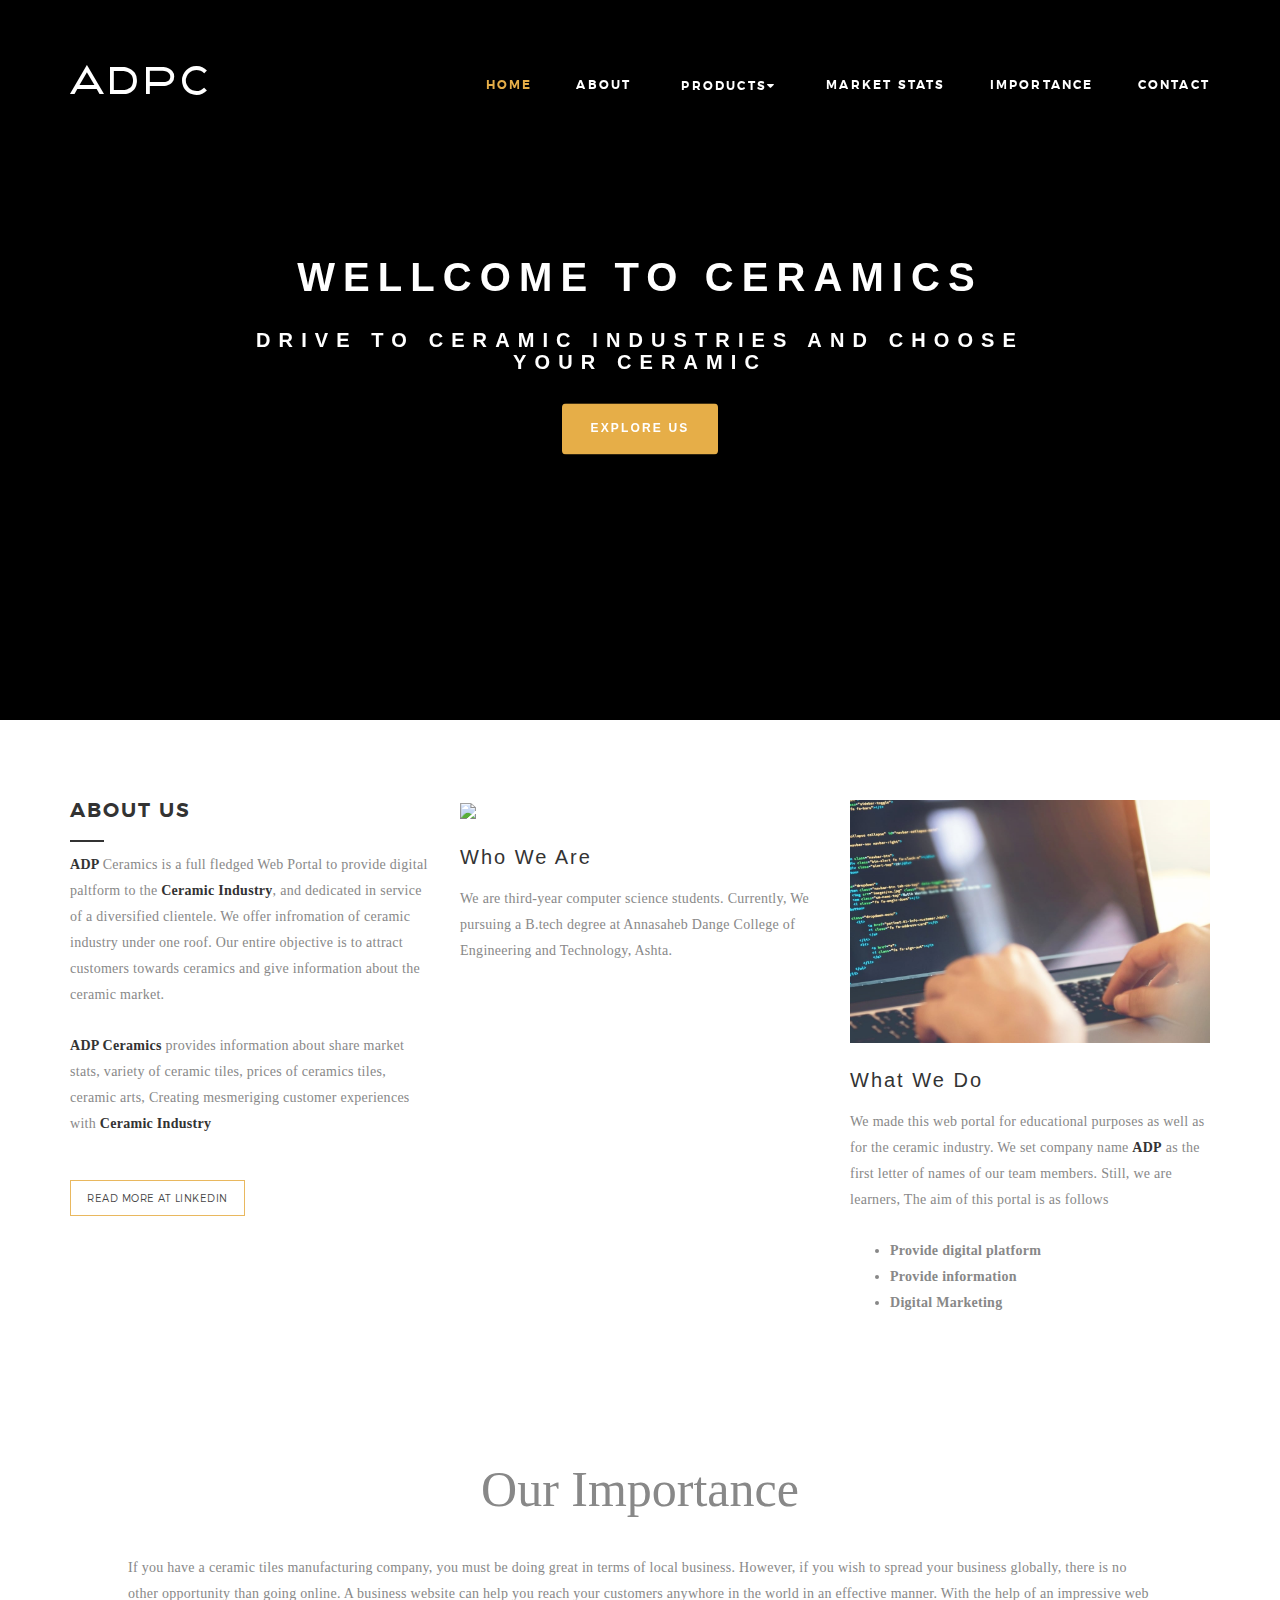
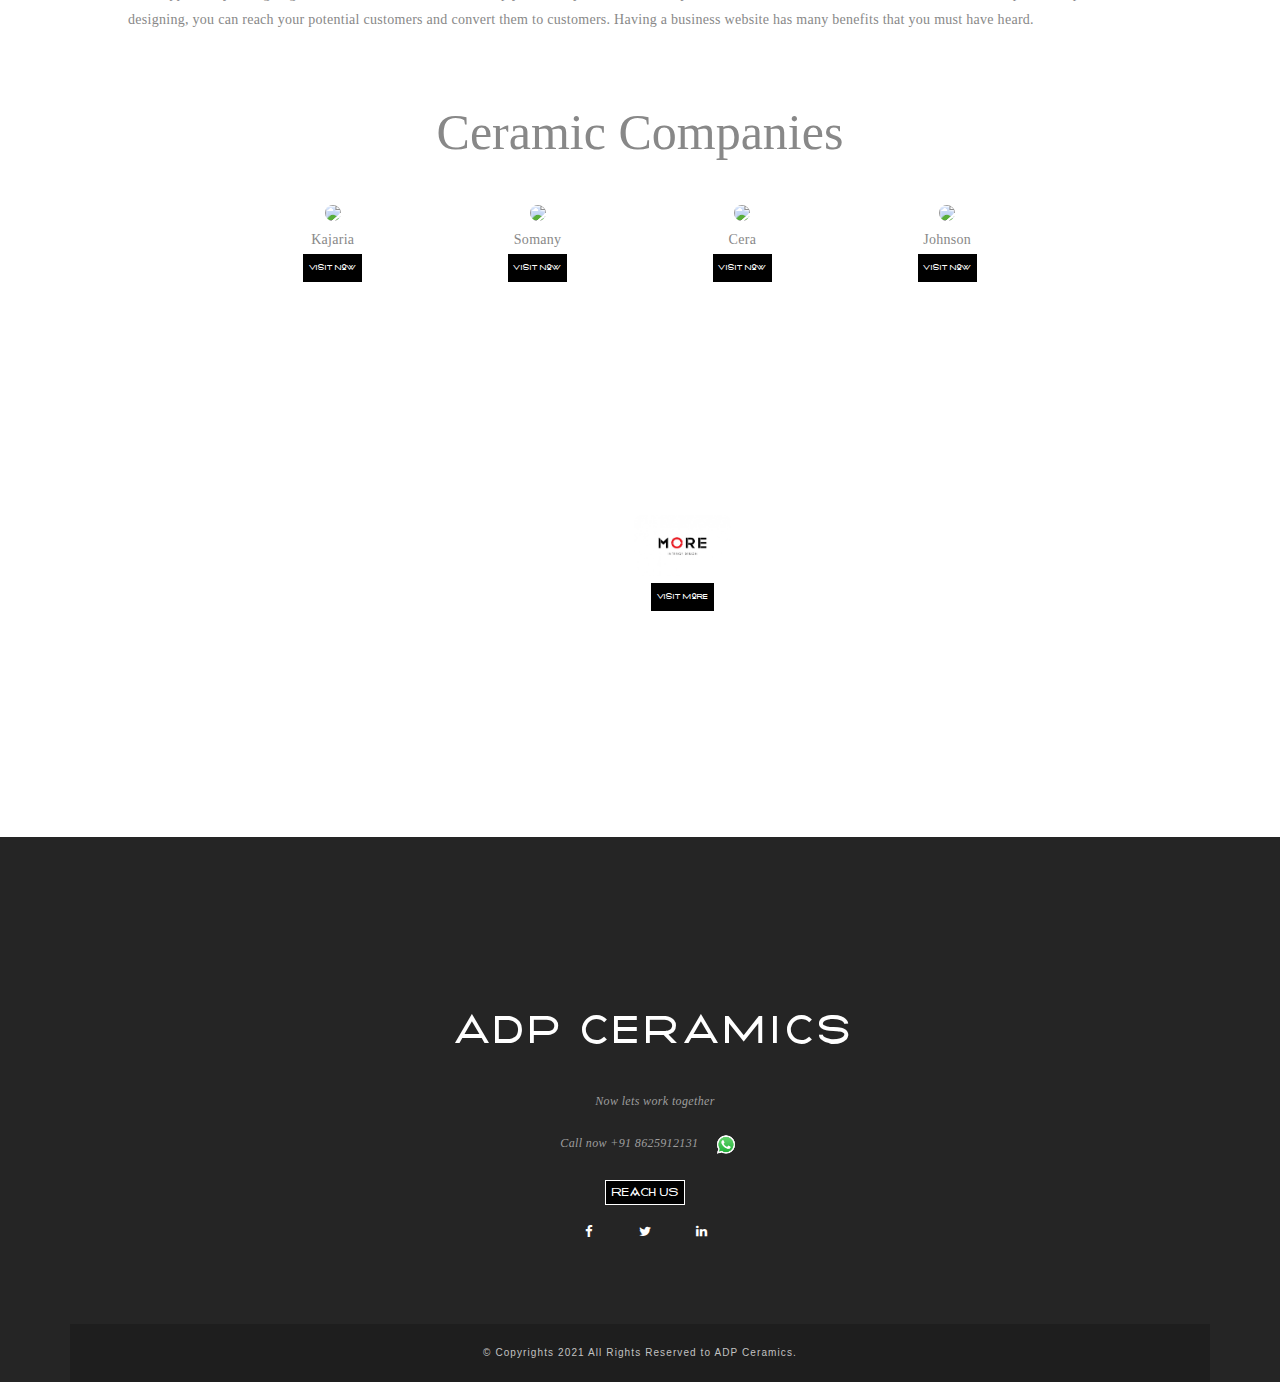
==== commit a4215882: "Update index.html" ====
--- a/index.html
+++ b/index.html
@@ -466,43 +466,15 @@
     </div>
     <script type="text/javascript" src="https://cdn.jotfor.ms/js/formTranslation.v2.js?3.3.9702"></script>
     <ul class="form-section page-section">
-      <span class="form-line form-line-column form-col-1 jf-required" data-type="control_textbox" id="id_3">
-        <label class="form-label form-label-left" id="label_3" for="input_3" style="float: left;font-family:'radiometryregular';font-size:15px;padding-right: 10px;"> Company Name </label>
-        <div id="cid_3" class="form-input jf-required" >
-          <input type="text" id="input_3" name="q3_companyName" data-type="input-textbox" class="form-textbox validate[required]" size="20" value="" data-component="textbox" style="olor: black;margin-left: 16px;margin-top: 5px;border: 2px solid white;
--moz-border-radius: 5px;
-border-radius: 5px;color: black;" />
-        </div>
-      </span>
-      <span class="form-line form-line-column form-col-2 jf-required" data-type="control_textbox" id="id_4">
-        <label class="form-label form-label-left" id="label_4" for="input_4" style="float: left;font-family:'radiometryregular';font-size:15px;padding-right: 10px;"> Official Email Id </label>
-        <div id="cid_4" class="form-input jf-required">
-          <input type="text" id="input_4" name="q4_officialEmail" data-type="input-textbox" class="form-textbox validate[required, Email]" size="20" value="" data-component="textbox" style="olor: black;margin-left: 16px;margin-top: 5px;border: 2px solid white;
--moz-border-radius: 5px;
-border-radius: 5px;color: black;" />
-        </div>
-      </span>
-      <span class="form-line form-line-column form-col-3 jf-required" data-type="control_textbox" id="id_5">
-        <label class="form-label form-label-left" id="label_5" for="input_5" style="float: left;font-family:'radiometryregular';font-size:15px;padding-right: 12px;"> Mobile Number </label>
-        <div id="cid_5" class="form-input jf-required">
-          <input type="text" id="input_5" name="q5_mobileNumber" data-type="input-textbox" class="form-textbox validate[required, Numeric]" size="20" value="" data-component="textbox" style="olor: black;margin-left: 16px;margin-top: 5px;border: 2px solid white;
--moz-border-radius: 5px;
-border-radius: 5px; color: black;" />
-        </div>
-      </span>
-      <span class="form-line form-line-column form-col-4" data-type="control_textbox" id="id_6">
-        <label class="form-label form-label-left" id="label_6" for="input_6" style="float: left;font-family:'radiometryregular';font-size:15px;padding-right: 25px;"> Requirement </label>
-        <div id="cid_6" class="form-input">
-          <input type="text" id="input_6" name="q6_requirementDetails" data-type="input-textbox" class="form-textbox" size="20" value="" data-component="textbox" style="olor: black;margin-left: 16px;margin-top: 5px;border: 2px solid white;
--moz-border-radius: 5px;
-border-radius: 5px;color: black;" />
-        </div>
-      </span>
+  
+
+   
+    
       <p class="form-line form-line-column form-col-1 form-line-column-clear" data-type="control_button" id="id_2">
         <div id="cid_2" class="form-input-wide">
           <div style="" class="form-buttons-wrapper">
             <button id="input_2" type="submit" class="form-submit-button form-submit-button-black_blue" data-component="button" style="color: white;background-color: black;font-size: 15px;border: 1px solid white;font-family:'radiometryregular';margin-left: 100px;margin-top: 5px">
-              Submit
+              Reach US
             </button>
           </div>
         </div>
--- a/libraries/lib.css
+++ b/libraries/lib.css
@@ -0,0 +1,106 @@
+/* 
+	-- Loader
+	-- Bootstrap
+	
+	-- ElegantIcons
+	-- Owl Carousel
+	-- FlexSlider
+	-- Animate
+	-- Magnific Popup	
+*/
+
+/* -- Loader */
+/*
+Script by : https://connoratherton.com/loaders
+File : loaders.min.css
+*/
+.ball-pulse-sync>div,.ball-pulse>div{width:15px;height:15px;margin:2px;display:inline-block}.ball-pulse-sync>div,.ball-pulse>div,.ball-scale>div{background-color:#fff;border-radius:100%}@-webkit-keyframes scale{0%,80%{-webkit-transform:scale(1);transform:scale(1);opacity:1}45%{-webkit-transform:scale(.1);transform:scale(.1);opacity:.7}}@keyframes scale{0%,80%{-webkit-transform:scale(1);transform:scale(1);opacity:1}45%{-webkit-transform:scale(.1);transform:scale(.1);opacity:.7}}.ball-pulse>div:nth-child(0){-webkit-animation:scale .75s -.36s infinite cubic-bezier(.2,.68,.18,1.08);animation:scale .75s -.36s infinite cubic-bezier(.2,.68,.18,1.08)}.ball-pulse>div:nth-child(1){-webkit-animation:scale .75s -.24s infinite cubic-bezier(.2,.68,.18,1.08);animation:scale .75s -.24s infinite cubic-bezier(.2,.68,.18,1.08)}.ball-pulse>div:nth-child(2){-webkit-animation:scale .75s -.12s infinite cubic-bezier(.2,.68,.18,1.08);animation:scale .75s -.12s infinite cubic-bezier(.2,.68,.18,1.08)}.ball-pulse>div:nth-child(3){-webkit-animation:scale .75s 0s infinite cubic-bezier(.2,.68,.18,1.08);animation:scale .75s 0s infinite cubic-bezier(.2,.68,.18,1.08)}.ball-pulse>div{-webkit-animation-fill-mode:both;animation-fill-mode:both}@-webkit-keyframes ball-pulse-sync{33%{-webkit-transform:translateY(10px);transform:translateY(10px)}66%{-webkit-transform:translateY(-10px);transform:translateY(-10px)}100%{-webkit-transform:translateY(0);transform:translateY(0)}}@keyframes ball-pulse-sync{33%{-webkit-transform:translateY(10px);transform:translateY(10px)}66%{-webkit-transform:translateY(-10px);transform:translateY(-10px)}100%{-webkit-transform:translateY(0);transform:translateY(0)}}.ball-pulse-sync>div:nth-child(0){-webkit-animation:ball-pulse-sync .6s -.21s infinite ease-in-out;animation:ball-pulse-sync .6s -.21s infinite ease-in-out}.ball-pulse-sync>div:nth-child(1){-webkit-animation:ball-pulse-sync .6s -.14s infinite ease-in-out;animation:ball-pulse-sync .6s -.14s infinite ease-in-out}.ball-pulse-sync>div:nth-child(2){-webkit-animation:ball-pulse-sync .6s -.07s infinite ease-in-out;animation:ball-pulse-sync .6s -.07s infinite ease-in-out}.ball-pulse-sync>div:nth-child(3){-webkit-animation:ball-pulse-sync .6s 0s infinite ease-in-out;animation:ball-pulse-sync .6s 0s infinite ease-in-out}.ball-pulse-sync>div{-webkit-animation-fill-mode:both;animation-fill-mode:both}@-webkit-keyframes ball-scale{0%{-webkit-transform:scale(0);transform:scale(0)}100%{-webkit-transform:scale(1);transform:scale(1);opacity:0}}@keyframes ball-scale{0%{-webkit-transform:scale(0);transform:scale(0)}100%{-webkit-transform:scale(1);transform:scale(1);opacity:0}}.ball-scale>div{height:60px;width:60px;animation:ball-scale 1s 0s ease-in-out infinite}.ball-scale-random>div,.ball-scale>div{display:inline-block;margin:2px;-webkit-animation:ball-scale 1s 0s ease-in-out infinite}.ball-scale-random{width:37px;height:40px}.ball-scale-random>div{background-color:#fff;border-radius:100%;position:absolute;height:30px;width:30px;animation:ball-scale 1s 0s ease-in-out infinite}.ball-rotate>div,.ball-rotate>div:after,.ball-rotate>div:before{background-color:#fff;width:15px;height:15px;border-radius:100%}.ball-rotate,.ball-rotate>div{position:relative}.ball-scale-random>div:nth-child(1){margin-left:-7px;-webkit-animation:ball-scale 1s .2s ease-in-out infinite;animation:ball-scale 1s .2s ease-in-out infinite}.ball-scale-random>div:nth-child(3){margin-left:-2px;margin-top:9px;-webkit-animation:ball-scale 1s .5s ease-in-out infinite;animation:ball-scale 1s .5s ease-in-out infinite}@-webkit-keyframes rotate{0%{-webkit-transform:rotate(0);transform:rotate(0)}50%{-webkit-transform:rotate(180deg);transform:rotate(180deg)}100%{-webkit-transform:rotate(360deg);transform:rotate(360deg)}}.ball-rotate>div{margin:2px;-webkit-animation-fill-mode:both;animation-fill-mode:both}.ball-rotate>div:first-child{-webkit-animation:rotate 1s 0s cubic-bezier(.7,-.13,.22,.86) infinite;animation:rotate 1s 0s cubic-bezier(.7,-.13,.22,.86) infinite}.ball-rotate>div:after,.ball-rotate>div:before{margin:2px;content:"";position:absolute;opacity:.8}.ball-rotate>div:before{top:0;left:-28px}.ball-rotate>div:after{top:0;left:25px}.ball-clip-rotate>div{border-radius:100%;margin:2px;border:2px solid #fff;border-bottom-color:transparent;height:25px;width:25px;background:0 0!important;display:inline-block;-webkit-animation:rotate .75s 0s linear infinite;animation:rotate .75s 0s linear infinite}@keyframes rotate{0%{-webkit-transform:rotate(0);transform:rotate(0)}50%{-webkit-transform:rotate(180deg);transform:rotate(180deg)}100%{-webkit-transform:rotate(360deg);transform:rotate(360deg)}}@keyframes scale{30%{-webkit-transform:scale(.3);transform:scale(.3)}100%{-webkit-transform:scale(1);transform:scale(1)}}.ball-clip-rotate-pulse{position:relative;-webkit-transform:translateY(-15px);-ms-transform:translateY(-15px);transform:translateY(-15px)}.ball-clip-rotate-pulse>div{-webkit-animation-fill-mode:both;animation-fill-mode:both;position:absolute;top:0;left:0;border-radius:100%}.ball-clip-rotate-pulse>div:first-child{background:#fff;height:16px;width:16px;top:7px;left:-7px;-webkit-animation:scale 1s 0s cubic-bezier(.09,.57,.49,.9) infinite;animation:scale 1s 0s cubic-bezier(.09,.57,.49,.9) infinite}.ball-clip-rotate-pulse>div:last-child{position:absolute;width:30px;height:30px;left:-16px;top:-2px;background:0 0;border:2px solid;border-color:#fff transparent;-webkit-animation:rotate 1s 0s cubic-bezier(.09,.57,.49,.9) infinite;animation:rotate 1s 0s cubic-bezier(.09,.57,.49,.9) infinite;-webkit-animation-duration:1s;animation-duration:1s}@keyframes rotate{0%{-webkit-transform:rotate(0) scale(1);transform:rotate(0) scale(1)}50%{-webkit-transform:rotate(180deg) scale(.6);transform:rotate(180deg) scale(.6)}100%{-webkit-transform:rotate(360deg) scale(1);transform:rotate(360deg) scale(1)}}.ball-clip-rotate-multiple{position:relative}.ball-clip-rotate-multiple>div{position:absolute;left:-20px;top:-20px;border:2px solid #fff;border-bottom-color:transparent;border-top-color:transparent;border-radius:100%;height:35px;width:35px;-webkit-animation:rotate 1s 0s ease-in-out infinite;animation:rotate 1s 0s ease-in-out infinite}.ball-clip-rotate-multiple>div:last-child{display:inline-block;top:-10px;left:-10px;width:15px;height:15px;-webkit-animation-duration:.5s;animation-duration:.5s;border-color:#fff transparent;-webkit-animation-direction:reverse;animation-direction:reverse}@-webkit-keyframes ball-scale-ripple{0%{-webkit-transform:scale(.1);transform:scale(.1);opacity:1}70%{-webkit-transform:scale(1);transform:scale(1);opacity:.7}100%{opacity:0}}@keyframes ball-scale-ripple{0%{-webkit-transform:scale(.1);transform:scale(.1);opacity:1}70%{-webkit-transform:scale(1);transform:scale(1);opacity:.7}100%{opacity:0}}.ball-scale-ripple>div{height:50px;width:50px;border-radius:100%;border:2px solid #fff;-webkit-animation:ball-scale-ripple 1s 0s infinite cubic-bezier(.21,.53,.56,.8);animation:ball-scale-ripple 1s 0s infinite cubic-bezier(.21,.53,.56,.8)}@-webkit-keyframes ball-scale-ripple-multiple{0%{-webkit-transform:scale(.1);transform:scale(.1);opacity:1}70%{-webkit-transform:scale(1);transform:scale(1);opacity:.7}100%{opacity:0}}@keyframes ball-scale-ripple-multiple{0%{-webkit-transform:scale(.1);transform:scale(.1);opacity:1}70%{-webkit-transform:scale(1);transform:scale(1);opacity:.7}100%{opacity:0}}.ball-scale-ripple-multiple{position:relative;-webkit-transform:translateY(-25px);-ms-transform:translateY(-25px);transform:translateY(-25px)}.ball-scale-ripple-multiple>div:nth-child(0){-webkit-animation-delay:-.8s;animation-delay:-.8s}.ball-scale-ripple-multiple>div:nth-child(1){-webkit-animation-delay:-.6s;animation-delay:-.6s}.ball-scale-ripple-multiple>div:nth-child(2){-webkit-animation-delay:-.4s;animation-delay:-.4s}.ball-scale-ripple-multiple>div:nth-child(3){-webkit-animation-delay:-.2s;animation-delay:-.2s}.ball-scale-ripple-multiple>div{position:absolute;top:-2px;left:-26px;width:50px;height:50px;border-radius:100%;border:2px solid #fff;-webkit-animation:ball-scale-ripple-multiple 1.25s 0s infinite cubic-bezier(.21,.53,.56,.8);animation:ball-scale-ripple-multiple 1.25s 0s infinite cubic-bezier(.21,.53,.56,.8)}@-webkit-keyframes ball-beat{50%{opacity:.2;-webkit-transform:scale(.75);transform:scale(.75)}100%{opacity:1;-webkit-transform:scale(1);transform:scale(1)}}@keyframes ball-beat{50%{opacity:.2;-webkit-transform:scale(.75);transform:scale(.75)}100%{opacity:1;-webkit-transform:scale(1);transform:scale(1)}}.ball-beat>div{background-color:#fff;width:15px;height:15px;border-radius:100%;margin:2px;display:inline-block;-webkit-animation:ball-beat .7s 0s infinite linear;animation:ball-beat .7s 0s infinite linear}.ball-beat>div:nth-child(2n-1){-webkit-animation-delay:-.35s!important;animation-delay:-.35s!important}@-webkit-keyframes ball-scale-multiple{0%{-webkit-transform:scale(0);transform:scale(0);opacity:0}5%{opacity:1}100%{-webkit-transform:scale(1);transform:scale(1);opacity:0}}@keyframes ball-scale-multiple{0%{-webkit-transform:scale(0);transform:scale(0);opacity:0}5%{opacity:1}100%{-webkit-transform:scale(1);transform:scale(1);opacity:0}}.ball-scale-multiple{position:relative;-webkit-transform:translateY(-30px);-ms-transform:translateY(-30px);transform:translateY(-30px)}.ball-scale-multiple>div:nth-child(2){-webkit-animation-delay:-.4s;animation-delay:-.4s}.ball-scale-multiple>div:nth-child(3){-webkit-animation-delay:-.2s;animation-delay:-.2s}.ball-scale-multiple>div{background-color:#fff;border-radius:100%;position:absolute;left:-30px;top:0;opacity:0;margin:0;width:60px;height:60px;-webkit-animation:ball-scale-multiple 1s 0s linear infinite;animation:ball-scale-multiple 1s 0s linear infinite}@-webkit-keyframes ball-triangle-path-1{33%{-webkit-transform:translate(25px,-50px);transform:translate(25px,-50px)}66%{-webkit-transform:translate(50px,0);transform:translate(50px,0)}100%{-webkit-transform:translate(0,0);transform:translate(0,0)}}@keyframes ball-triangle-path-1{33%{-webkit-transform:translate(25px,-50px);transform:translate(25px,-50px)}66%{-webkit-transform:translate(50px,0);transform:translate(50px,0)}100%{-webkit-transform:translate(0,0);transform:translate(0,0)}}@-webkit-keyframes ball-triangle-path-2{33%{-webkit-transform:translate(25px,50px);transform:translate(25px,50px)}66%{-webkit-transform:translate(-25px,50px);transform:translate(-25px,50px)}100%{-webkit-transform:translate(0,0);transform:translate(0,0)}}@keyframes ball-triangle-path-2{33%{-webkit-transform:translate(25px,50px);transform:translate(25px,50px)}66%{-webkit-transform:translate(-25px,50px);transform:translate(-25px,50px)}100%{-webkit-transform:translate(0,0);transform:translate(0,0)}}@-webkit-keyframes ball-triangle-path-3{33%{-webkit-transform:translate(-50px,0);transform:translate(-50px,0)}66%{-webkit-transform:translate(-25px,-50px);transform:translate(-25px,-50px)}100%{-webkit-transform:translate(0,0);transform:translate(0,0)}}@keyframes ball-triangle-path-3{33%{-webkit-transform:translate(-50px,0);transform:translate(-50px,0)}66%{-webkit-transform:translate(-25px,-50px);transform:translate(-25px,-50px)}100%{-webkit-transform:translate(0,0);transform:translate(0,0)}}.ball-triangle-path{position:relative;-webkit-transform:translate(-29.99px,-37.51px);-ms-transform:translate(-29.99px,-37.51px);transform:translate(-29.99px,-37.51px)}.ball-triangle-path>div:nth-child(1){-webkit-animation-name:ball-triangle-path-1;animation-name:ball-triangle-path-1;-webkit-animation-delay:0;animation-delay:0;-webkit-animation-duration:2s;animation-duration:2s;-webkit-animation-timing-function:ease-in-out;animation-timing-function:ease-in-out;-webkit-animation-iteration-count:infinite;animation-iteration-count:infinite}.ball-triangle-path>div:nth-child(2){-webkit-animation-name:ball-triangle-path-2;animation-name:ball-triangle-path-2;-webkit-animation-delay:0;animation-delay:0;animation-duration:2s;animation-timing-function:ease-in-out;-webkit-animation-iteration-count:infinite;animation-iteration-count:infinite}.ball-triangle-path>div:nth-child(2),.ball-triangle-path>div:nth-child(3){-webkit-animation-duration:2s;-webkit-animation-timing-function:ease-in-out}.ball-triangle-path>div:nth-child(3){-webkit-animation-name:ball-triangle-path-3;animation-name:ball-triangle-path-3;-webkit-animation-delay:0;animation-delay:0;animation-duration:2s;animation-timing-function:ease-in-out;-webkit-animation-iteration-count:infinite;animation-iteration-count:infinite}.ball-triangle-path>div{-webkit-animation-fill-mode:both;animation-fill-mode:both;position:absolute;width:10px;height:10px;border-radius:100%;border:1px solid #fff}.ball-grid-beat>div,.ball-pulse-rise>div{background-color:#fff;height:15px;border-radius:100%;margin:2px}.ball-triangle-path>div:nth-of-type(1){top:50px}.ball-triangle-path>div:nth-of-type(2){left:25px}.ball-triangle-path>div:nth-of-type(3){top:50px;left:50px}@-webkit-keyframes ball-pulse-rise-even{0%{-webkit-transform:scale(1.1);transform:scale(1.1)}25%{-webkit-transform:translateY(-30px);transform:translateY(-30px)}50%{-webkit-transform:scale(.4);transform:scale(.4)}75%{-webkit-transform:translateY(30px);transform:translateY(30px)}100%{-webkit-transform:translateY(0);transform:translateY(0);-webkit-transform:scale(1);transform:scale(1)}}@keyframes ball-pulse-rise-even{0%{-webkit-transform:scale(1.1);transform:scale(1.1)}25%{-webkit-transform:translateY(-30px);transform:translateY(-30px)}50%{-webkit-transform:scale(.4);transform:scale(.4)}75%{-webkit-transform:translateY(30px);transform:translateY(30px)}100%{-webkit-transform:translateY(0);transform:translateY(0);-webkit-transform:scale(1);transform:scale(1)}}@-webkit-keyframes ball-pulse-rise-odd{0%{-webkit-transform:scale(.4);transform:scale(.4)}25%{-webkit-transform:translateY(30px);transform:translateY(30px)}50%{-webkit-transform:scale(1.1);transform:scale(1.1)}75%{-webkit-transform:translateY(-30px);transform:translateY(-30px)}100%{-webkit-transform:translateY(0);transform:translateY(0);-webkit-transform:scale(.75);transform:scale(.75)}}@keyframes ball-pulse-rise-odd{0%{-webkit-transform:scale(.4);transform:scale(.4)}25%{-webkit-transform:translateY(30px);transform:translateY(30px)}50%{-webkit-transform:scale(1.1);transform:scale(1.1)}75%{-webkit-transform:translateY(-30px);transform:translateY(-30px)}100%{-webkit-transform:translateY(0);transform:translateY(0);-webkit-transform:scale(.75);transform:scale(.75)}}.ball-pulse-rise>div{width:15px;-webkit-animation-fill-mode:both;animation-fill-mode:both;display:inline-block;-webkit-animation-duration:1s;animation-duration:1s;-webkit-animation-timing-function:cubic-bezier(.15,.46,.9,.6);animation-timing-function:cubic-bezier(.15,.46,.9,.6);-webkit-animation-iteration-count:infinite;animation-iteration-count:infinite;-webkit-animation-delay:0;animation-delay:0}.ball-pulse-rise>div:nth-child(2n){-webkit-animation-name:ball-pulse-rise-even;animation-name:ball-pulse-rise-even}.ball-pulse-rise>div:nth-child(2n-1){-webkit-animation-name:ball-pulse-rise-odd;animation-name:ball-pulse-rise-odd}@-webkit-keyframes ball-grid-beat{50%{opacity:.7}100%{opacity:1}}@keyframes ball-grid-beat{50%{opacity:.7}100%{opacity:1}}.ball-grid-beat{width:57px}.ball-grid-beat>div:nth-child(1){-webkit-animation-delay:.44s;animation-delay:.44s;-webkit-animation-duration:1.27s;animation-duration:1.27s}.ball-grid-beat>div:nth-child(2){-webkit-animation-delay:.2s;animation-delay:.2s;-webkit-animation-duration:1.52s;animation-duration:1.52s}.ball-grid-beat>div:nth-child(3){-webkit-animation-delay:.14s;animation-delay:.14s;-webkit-animation-duration:.61s;animation-duration:.61s}.ball-grid-beat>div:nth-child(4){-webkit-animation-delay:.15s;animation-delay:.15s;-webkit-animation-duration:.82s;animation-duration:.82s}.ball-grid-beat>div:nth-child(5){-webkit-animation-delay:-.01s;animation-delay:-.01s;-webkit-animation-duration:1.24s;animation-duration:1.24s}.ball-grid-beat>div:nth-child(6){-webkit-animation-delay:-.07s;animation-delay:-.07s;-webkit-animation-duration:1.35s;animation-duration:1.35s}.ball-grid-beat>div:nth-child(7){-webkit-animation-delay:.29s;animation-delay:.29s;-webkit-animation-duration:1.44s;animation-duration:1.44s}.ball-grid-beat>div:nth-child(8){-webkit-animation-delay:.63s;animation-delay:.63s;-webkit-animation-duration:1.19s;animation-duration:1.19s}.ball-grid-beat>div:nth-child(9){-webkit-animation-delay:-.18s;animation-delay:-.18s;-webkit-animation-duration:1.48s;animation-duration:1.48s}.ball-grid-beat>div{width:15px;-webkit-animation-fill-mode:both;animation-fill-mode:both;-webkit-animation-name:ball-grid-beat;animation-name:ball-grid-beat;animation-iteration-count:infinite;-webkit-animation-delay:0;animation-delay:0}.ball-grid-beat>div,.ball-grid-pulse>div{display:inline-block;float:left;-webkit-animation-iteration-count:infinite}@-webkit-keyframes ball-grid-pulse{0%{-webkit-transform:scale(1);transform:scale(1)}50%{-webkit-transform:scale(.5);transform:scale(.5);opacity:.7}100%{-webkit-transform:scale(1);transform:scale(1);opacity:1}}@keyframes ball-grid-pulse{0%{-webkit-transform:scale(1);transform:scale(1)}50%{-webkit-transform:scale(.5);transform:scale(.5);opacity:.7}100%{-webkit-transform:scale(1);transform:scale(1);opacity:1}}.ball-grid-pulse{width:57px}.ball-grid-pulse>div,.ball-spin-fade-loader>div{background-color:#fff;width:15px;height:15px;border-radius:100%;margin:2px}.ball-grid-pulse>div:nth-child(1){-webkit-animation-delay:.58s;animation-delay:.58s;-webkit-animation-duration:.9s;animation-duration:.9s}.ball-grid-pulse>div:nth-child(2){-webkit-animation-delay:.01s;animation-delay:.01s;-webkit-animation-duration:.94s;animation-duration:.94s}.ball-grid-pulse>div:nth-child(3){-webkit-animation-delay:.25s;animation-delay:.25s;-webkit-animation-duration:1.43s;animation-duration:1.43s}.ball-grid-pulse>div:nth-child(4){-webkit-animation-delay:-.03s;animation-delay:-.03s;-webkit-animation-duration:.74s;animation-duration:.74s}.ball-grid-pulse>div:nth-child(5){-webkit-animation-delay:.21s;animation-delay:.21s;-webkit-animation-duration:.68s;animation-duration:.68s}.ball-grid-pulse>div:nth-child(6){-webkit-animation-delay:.25s;animation-delay:.25s;-webkit-animation-duration:1.17s;animation-duration:1.17s}.ball-grid-pulse>div:nth-child(7){-webkit-animation-delay:.46s;animation-delay:.46s;-webkit-animation-duration:1.41s;animation-duration:1.41s}.ball-grid-pulse>div:nth-child(8){-webkit-animation-delay:.02s;animation-delay:.02s;-webkit-animation-duration:1.56s;animation-duration:1.56s}.ball-grid-pulse>div:nth-child(9){-webkit-animation-delay:.13s;animation-delay:.13s;-webkit-animation-duration:.78s;animation-duration:.78s}.ball-grid-pulse>div{-webkit-animation-fill-mode:both;animation-fill-mode:both;-webkit-animation-name:ball-grid-pulse;animation-name:ball-grid-pulse;animation-iteration-count:infinite;-webkit-animation-delay:0;animation-delay:0}@-webkit-keyframes ball-spin-fade-loader{50%{opacity:.3;-webkit-transform:scale(.4);transform:scale(.4)}100%{opacity:1;-webkit-transform:scale(1);transform:scale(1)}}@keyframes ball-spin-fade-loader{50%{opacity:.3;-webkit-transform:scale(.4);transform:scale(.4)}100%{opacity:1;-webkit-transform:scale(1);transform:scale(1)}}.ball-spin-fade-loader{position:relative;top:-10px;left:-10px}.ball-spin-fade-loader>div:nth-child(1){top:25px;left:0;-webkit-animation:ball-spin-fade-loader 1s -.96s infinite linear;animation:ball-spin-fade-loader 1s -.96s infinite linear}.ball-spin-fade-loader>div:nth-child(2){top:17.05px;left:17.05px;-webkit-animation:ball-spin-fade-loader 1s -.84s infinite linear;animation:ball-spin-fade-loader 1s -.84s infinite linear}.ball-spin-fade-loader>div:nth-child(3){top:0;left:25px;-webkit-animation:ball-spin-fade-loader 1s -.72s infinite linear;animation:ball-spin-fade-loader 1s -.72s infinite linear}.ball-spin-fade-loader>div:nth-child(4){top:-17.05px;left:17.05px;-webkit-animation:ball-spin-fade-loader 1s -.6s infinite linear;animation:ball-spin-fade-loader 1s -.6s infinite linear}.ball-spin-fade-loader>div:nth-child(5){top:-25px;left:0;-webkit-animation:ball-spin-fade-loader 1s -.48s infinite linear;animation:ball-spin-fade-loader 1s -.48s infinite linear}.ball-spin-fade-loader>div:nth-child(6){top:-17.05px;left:-17.05px;-webkit-animation:ball-spin-fade-loader 1s -.36s infinite linear;animation:ball-spin-fade-loader 1s -.36s infinite linear}.ball-spin-fade-loader>div:nth-child(7){top:0;left:-25px;-webkit-animation:ball-spin-fade-loader 1s -.24s infinite linear;animation:ball-spin-fade-loader 1s -.24s infinite linear}.ball-spin-fade-loader>div:nth-child(8){top:17.05px;left:-17.05px;-webkit-animation:ball-spin-fade-loader 1s -.12s infinite linear;animation:ball-spin-fade-loader 1s -.12s infinite linear}.ball-spin-fade-loader>div{-webkit-animation-fill-mode:both;animation-fill-mode:both;position:absolute}@-webkit-keyframes ball-spin-loader{75%{opacity:.2}100%{opacity:1}}@keyframes ball-spin-loader{75%{opacity:.2}100%{opacity:1}}.ball-spin-loader{position:relative}.ball-spin-loader>span:nth-child(1){top:45px;left:0;-webkit-animation:ball-spin-loader 2s .9s infinite linear;animation:ball-spin-loader 2s .9s infinite linear}.ball-spin-loader>span:nth-child(2){top:30.68px;left:30.68px;-webkit-animation:ball-spin-loader 2s 1.8s infinite linear;animation:ball-spin-loader 2s 1.8s infinite linear}.ball-spin-loader>span:nth-child(3){top:0;left:45px;-webkit-animation:ball-spin-loader 2s 2.7s infinite linear;animation:ball-spin-loader 2s 2.7s infinite linear}.ball-spin-loader>span:nth-child(4){top:-30.68px;left:30.68px;-webkit-animation:ball-spin-loader 2s 3.6s infinite linear;animation:ball-spin-loader 2s 3.6s infinite linear}.ball-spin-loader>span:nth-child(5){top:-45px;left:0;-webkit-animation:ball-spin-loader 2s 4.5s infinite linear;animation:ball-spin-loader 2s 4.5s infinite linear}.ball-spin-loader>span:nth-child(6){top:-30.68px;left:-30.68px;-webkit-animation:ball-spin-loader 2s 5.4s infinite linear;animation:ball-spin-loader 2s 5.4s infinite linear}.ball-spin-loader>span:nth-child(7){top:0;left:-45px;-webkit-animation:ball-spin-loader 2s 6.3s infinite linear;animation:ball-spin-loader 2s 6.3s infinite linear}.ball-spin-loader>span:nth-child(8){top:30.68px;left:-30.68px;-webkit-animation:ball-spin-loader 2s 7.2s infinite linear;animation:ball-spin-loader 2s 7.2s infinite linear}.ball-spin-loader>div{-webkit-animation-fill-mode:both;animation-fill-mode:both;position:absolute;width:15px;height:15px;border-radius:100%;background:green}.ball-zig-zag-deflect>div,.ball-zig-zag>div{background-color:#fff;width:15px;height:15px;border-radius:100%;margin:2px 2px 2px 15px;top:4px;left:-7px}@-webkit-keyframes ball-zig{33%{-webkit-transform:translate(-15px,-30px);transform:translate(-15px,-30px)}66%{-webkit-transform:translate(15px,-30px);transform:translate(15px,-30px)}100%{-webkit-transform:translate(0,0);transform:translate(0,0)}}@keyframes ball-zig{33%{-webkit-transform:translate(-15px,-30px);transform:translate(-15px,-30px)}66%{-webkit-transform:translate(15px,-30px);transform:translate(15px,-30px)}100%{-webkit-transform:translate(0,0);transform:translate(0,0)}}@-webkit-keyframes ball-zag{33%{-webkit-transform:translate(15px,30px);transform:translate(15px,30px)}66%{-webkit-transform:translate(-15px,30px);transform:translate(-15px,30px)}100%{-webkit-transform:translate(0,0);transform:translate(0,0)}}@keyframes ball-zag{33%{-webkit-transform:translate(15px,30px);transform:translate(15px,30px)}66%{-webkit-transform:translate(-15px,30px);transform:translate(-15px,30px)}100%{-webkit-transform:translate(0,0);transform:translate(0,0)}}.ball-zig-zag{position:relative;-webkit-transform:translate(-15px,-15px);-ms-transform:translate(-15px,-15px);transform:translate(-15px,-15px)}.ball-zig-zag>div{-webkit-animation-fill-mode:both;animation-fill-mode:both;position:absolute}.ball-zig-zag>div:first-child{-webkit-animation:ball-zig .7s 0s infinite linear;animation:ball-zig .7s 0s infinite linear}.ball-zig-zag>div:last-child{-webkit-animation:ball-zag .7s 0s infinite linear;animation:ball-zag .7s 0s infinite linear}@-webkit-keyframes ball-zig-deflect{17%,84%{-webkit-transform:translate(-15px,-30px);transform:translate(-15px,-30px)}34%,67%{-webkit-transform:translate(15px,-30px);transform:translate(15px,-30px)}100%,50%{-webkit-transform:translate(0,0);transform:translate(0,0)}}@keyframes ball-zig-deflect{17%,84%{-webkit-transform:translate(-15px,-30px);transform:translate(-15px,-30px)}34%,67%{-webkit-transform:translate(15px,-30px);transform:translate(15px,-30px)}100%,50%{-webkit-transform:translate(0,0);transform:translate(0,0)}}@-webkit-keyframes ball-zag-deflect{17%,84%{-webkit-transform:translate(15px,30px);transform:translate(15px,30px)}34%,67%{-webkit-transform:translate(-15px,30px);transform:translate(-15px,30px)}100%,50%{-webkit-transform:translate(0,0);transform:translate(0,0)}}@keyframes ball-zag-deflect{17%,84%{-webkit-transform:translate(15px,30px);transform:translate(15px,30px)}34%,67%{-webkit-transform:translate(-15px,30px);transform:translate(-15px,30px)}100%,50%{-webkit-transform:translate(0,0);transform:translate(0,0)}}.ball-zig-zag-deflect{position:relative;-webkit-transform:translate(-15px,-15px);-ms-transform:translate(-15px,-15px);transform:translate(-15px,-15px)}.ball-zig-zag-deflect>div{-webkit-animation-fill-mode:both;animation-fill-mode:both;position:absolute}.ball-zig-zag-deflect>div:first-child{-webkit-animation:ball-zig-deflect 1.5s 0s infinite linear;animation:ball-zig-deflect 1.5s 0s infinite linear}.ball-zig-zag-deflect>div:last-child{-webkit-animation:ball-zag-deflect 1.5s 0s infinite linear;animation:ball-zag-deflect 1.5s 0s infinite linear}@-webkit-keyframes line-scale{0%,100%{-webkit-transform:scaley(1);transform:scaley(1)}50%{-webkit-transform:scaley(.4);transform:scaley(.4)}}@keyframes line-scale{0%,100%{-webkit-transform:scaley(1);transform:scaley(1)}50%{-webkit-transform:scaley(.4);transform:scaley(.4)}}.line-scale>div:nth-child(1){-webkit-animation:line-scale 1s -.4s infinite cubic-bezier(.2,.68,.18,1.08);animation:line-scale 1s -.4s infinite cubic-bezier(.2,.68,.18,1.08)}.line-scale>div:nth-child(2){-webkit-animation:line-scale 1s -.3s infinite cubic-bezier(.2,.68,.18,1.08);animation:line-scale 1s -.3s infinite cubic-bezier(.2,.68,.18,1.08)}.line-scale>div:nth-child(3){-webkit-animation:line-scale 1s -.2s infinite cubic-bezier(.2,.68,.18,1.08);animation:line-scale 1s -.2s infinite cubic-bezier(.2,.68,.18,1.08)}.line-scale>div:nth-child(4){-webkit-animation:line-scale 1s -.1s infinite cubic-bezier(.2,.68,.18,1.08);animation:line-scale 1s -.1s infinite cubic-bezier(.2,.68,.18,1.08)}.line-scale>div:nth-child(5){-webkit-animation:line-scale 1s 0s infinite cubic-bezier(.2,.68,.18,1.08);animation:line-scale 1s 0s infinite cubic-bezier(.2,.68,.18,1.08)}.line-scale>div{animation-fill-mode:both;display:inline-block}.line-scale-party>div,.line-scale>div{background-color:#fff;border-radius:2px;margin:2px;width:4px;height:35px;-webkit-animation-fill-mode:both}@-webkit-keyframes line-scale-party{0%,100%{-webkit-transform:scale(1);transform:scale(1)}50%{-webkit-transform:scale(.5);transform:scale(.5)}}@keyframes line-scale-party{0%,100%{-webkit-transform:scale(1);transform:scale(1)}50%{-webkit-transform:scale(.5);transform:scale(.5)}}.line-scale-party>div:nth-child(1){-webkit-animation-delay:-.09s;animation-delay:-.09s;-webkit-animation-duration:.83s;animation-duration:.83s}.line-scale-party>div:nth-child(2){-webkit-animation-delay:.33s;animation-delay:.33s;-webkit-animation-duration:.64s;animation-duration:.64s}.line-scale-party>div:nth-child(3){-webkit-animation-delay:.32s;animation-delay:.32s;-webkit-animation-duration:.39s;animation-duration:.39s}.line-scale-party>div:nth-child(4){-webkit-animation-delay:.47s;animation-delay:.47s;-webkit-animation-duration:.52s;animation-duration:.52s}.line-scale-party>div{animation-fill-mode:both;display:inline-block;-webkit-animation-name:line-scale-party;animation-name:line-scale-party;-webkit-animation-iteration-count:infinite;animation-iteration-count:infinite;-webkit-animation-delay:0;animation-delay:0}@-webkit-keyframes line-scale-pulse-out{0%,100%{-webkit-transform:scaley(1);transform:scaley(1)}50%{-webkit-transform:scaley(.4);transform:scaley(.4)}}@keyframes line-scale-pulse-out{0%,100%{-webkit-transform:scaley(1);transform:scaley(1)}50%{-webkit-transform:scaley(.4);transform:scaley(.4)}}.line-scale-pulse-out>div{background-color:#fff;width:4px;height:35px;border-radius:2px;margin:2px;display:inline-block;-webkit-animation:line-scale-pulse-out .9s -.6s infinite cubic-bezier(.85,.25,.37,.85);animation:line-scale-pulse-out .9s -.6s infinite cubic-bezier(.85,.25,.37,.85)}.line-scale-pulse-out>div:nth-child(2),.line-scale-pulse-out>div:nth-child(4){-webkit-animation-delay:-.4s!important;animation-delay:-.4s!important}.line-scale-pulse-out>div:nth-child(1),.line-scale-pulse-out>div:nth-child(5){-webkit-animation-delay:-.2s!important;animation-delay:-.2s!important}@-webkit-keyframes line-scale-pulse-out-rapid{0%,90%{-webkit-transform:scaley(1);transform:scaley(1)}80%{-webkit-transform:scaley(.3);transform:scaley(.3)}}@keyframes line-scale-pulse-out-rapid{0%,90%{-webkit-transform:scaley(1);transform:scaley(1)}80%{-webkit-transform:scaley(.3);transform:scaley(.3)}}.line-scale-pulse-out-rapid>div{background-color:#fff;width:4px;height:35px;border-radius:2px;margin:2px;display:inline-block;-webkit-animation:line-scale-pulse-out-rapid .9s -.5s infinite cubic-bezier(.11,.49,.38,.78);animation:line-scale-pulse-out-rapid .9s -.5s infinite cubic-bezier(.11,.49,.38,.78)}.line-scale-pulse-out-rapid>div:nth-child(2),.line-scale-pulse-out-rapid>div:nth-child(4){-webkit-animation-delay:-.25s!important;animation-delay:-.25s!important}.line-scale-pulse-out-rapid>div:nth-child(1),.line-scale-pulse-out-rapid>div:nth-child(5){-webkit-animation-delay:0s!important;animation-delay:0s!important}@-webkit-keyframes line-spin-fade-loader{50%{opacity:.3}100%{opacity:1}}@keyframes line-spin-fade-loader{50%{opacity:.3}100%{opacity:1}}.line-spin-fade-loader{position:relative;top:-10px;left:-4px}.line-spin-fade-loader>div:nth-child(1){top:20px;left:0;-webkit-animation:line-spin-fade-loader 1.2s -.84s infinite ease-in-out;animation:line-spin-fade-loader 1.2s -.84s infinite ease-in-out}.line-spin-fade-loader>div:nth-child(2){top:13.64px;left:13.64px;-webkit-transform:rotate(-45deg);-ms-transform:rotate(-45deg);transform:rotate(-45deg);-webkit-animation:line-spin-fade-loader 1.2s -.72s infinite ease-in-out;animation:line-spin-fade-loader 1.2s -.72s infinite ease-in-out}.line-spin-fade-loader>div:nth-child(3){top:0;left:20px;-webkit-transform:rotate(90deg);-ms-transform:rotate(90deg);transform:rotate(90deg);-webkit-animation:line-spin-fade-loader 1.2s -.6s infinite ease-in-out;animation:line-spin-fade-loader 1.2s -.6s infinite ease-in-out}.line-spin-fade-loader>div:nth-child(4){top:-13.64px;left:13.64px;-webkit-transform:rotate(45deg);-ms-transform:rotate(45deg);transform:rotate(45deg);-webkit-animation:line-spin-fade-loader 1.2s -.48s infinite ease-in-out;animation:line-spin-fade-loader 1.2s -.48s infinite ease-in-out}.line-spin-fade-loader>div:nth-child(5){top:-20px;left:0;-webkit-animation:line-spin-fade-loader 1.2s -.36s infinite ease-in-out;animation:line-spin-fade-loader 1.2s -.36s infinite ease-in-out}.line-spin-fade-loader>div:nth-child(6){top:-13.64px;left:-13.64px;-webkit-transform:rotate(-45deg);-ms-transform:rotate(-45deg);transform:rotate(-45deg);-webkit-animation:line-spin-fade-loader 1.2s -.24s infinite ease-in-out;animation:line-spin-fade-loader 1.2s -.24s infinite ease-in-out}.line-spin-fade-loader>div:nth-child(7){top:0;left:-20px;-webkit-transform:rotate(90deg);-ms-transform:rotate(90deg);transform:rotate(90deg);-webkit-animation:line-spin-fade-loader 1.2s -.12s infinite ease-in-out;animation:line-spin-fade-loader 1.2s -.12s infinite ease-in-out}.line-spin-fade-loader>div:nth-child(8){top:13.64px;left:-13.64px;-webkit-transform:rotate(45deg);-ms-transform:rotate(45deg);transform:rotate(45deg);-webkit-animation:line-spin-fade-loader 1.2s 0s infinite ease-in-out;animation:line-spin-fade-loader 1.2s 0s infinite ease-in-out}.line-spin-fade-loader>div{background-color:#fff;border-radius:2px;margin:2px;-webkit-animation-fill-mode:both;animation-fill-mode:both;position:absolute;width:5px;height:15px}@-webkit-keyframes triangle-skew-spin{25%{-webkit-transform:perspective(100px) rotateX(180deg) rotateY(0);transform:perspective(100px) rotateX(180deg) rotateY(0)}50%{-webkit-transform:perspective(100px) rotateX(180deg) rotateY(180deg);transform:perspective(100px) rotateX(180deg) rotateY(180deg)}75%{-webkit-transform:perspective(100px) rotateX(0) rotateY(180deg);transform:perspective(100px) rotateX(0) rotateY(180deg)}100%{-webkit-transform:perspective(100px) rotateX(0) rotateY(0);transform:perspective(100px) rotateX(0) rotateY(0)}}@keyframes triangle-skew-spin{25%{-webkit-transform:perspective(100px) rotateX(180deg) rotateY(0);transform:perspective(100px) rotateX(180deg) rotateY(0)}50%{-webkit-transform:perspective(100px) rotateX(180deg) rotateY(180deg);transform:perspective(100px) rotateX(180deg) rotateY(180deg)}75%{-webkit-transform:perspective(100px) rotateX(0) rotateY(180deg);transform:perspective(100px) rotateX(0) rotateY(180deg)}100%{-webkit-transform:perspective(100px) rotateX(0) rotateY(0);transform:perspective(100px) rotateX(0) rotateY(0)}}.triangle-skew-spin>div{width:0;height:0;border-left:20px solid transparent;border-right:20px solid transparent;border-bottom:20px solid #fff;-webkit-animation:triangle-skew-spin 3s 0s cubic-bezier(.09,.57,.49,.9) infinite;animation:triangle-skew-spin 3s 0s cubic-bezier(.09,.57,.49,.9) infinite}@-webkit-keyframes square-spin{25%{-webkit-transform:perspective(100px) rotateX(180deg) rotateY(0);transform:perspective(100px) rotateX(180deg) rotateY(0)}50%{-webkit-transform:perspective(100px) rotateX(180deg) rotateY(180deg);transform:perspective(100px) rotateX(180deg) rotateY(180deg)}75%{-webkit-transform:perspective(100px) rotateX(0) rotateY(180deg);transform:perspective(100px) rotateX(0) rotateY(180deg)}100%{-webkit-transform:perspective(100px) rotateX(0) rotateY(0);transform:perspective(100px) rotateX(0) rotateY(0)}}@keyframes square-spin{25%{-webkit-transform:perspective(100px) rotateX(180deg) rotateY(0);transform:perspective(100px) rotateX(180deg) rotateY(0)}50%{-webkit-transform:perspective(100px) rotateX(180deg) rotateY(180deg);transform:perspective(100px) rotateX(180deg) rotateY(180deg)}75%{-webkit-transform:perspective(100px) rotateX(0) rotateY(180deg);transform:perspective(100px) rotateX(0) rotateY(180deg)}100%{-webkit-transform:perspective(100px) rotateX(0) rotateY(0);transform:perspective(100px) rotateX(0) rotateY(0)}}.square-spin>div{width:50px;height:50px;background:#fff;border:1px solid red;-webkit-animation:square-spin 3s 0s cubic-bezier(.09,.57,.49,.9) infinite;animation:square-spin 3s 0s cubic-bezier(.09,.57,.49,.9) infinite}.pacman>div:first-of-type,.pacman>div:nth-child(2){width:0;height:0;border-right:25px solid transparent;border-top:25px solid #fff;border-left:25px solid #fff;border-bottom:25px solid #fff;border-radius:25px;position:relative;left:-30px}@-webkit-keyframes rotate_pacman_half_up{0%,100%{-webkit-transform:rotate(270deg);transform:rotate(270deg)}50%{-webkit-transform:rotate(360deg);transform:rotate(360deg)}}@keyframes rotate_pacman_half_up{0%,100%{-webkit-transform:rotate(270deg);transform:rotate(270deg)}50%{-webkit-transform:rotate(360deg);transform:rotate(360deg)}}@-webkit-keyframes rotate_pacman_half_down{0%,100%{-webkit-transform:rotate(90deg);transform:rotate(90deg)}50%{-webkit-transform:rotate(0);transform:rotate(0)}}@keyframes rotate_pacman_half_down{0%,100%{-webkit-transform:rotate(90deg);transform:rotate(90deg)}50%{-webkit-transform:rotate(0);transform:rotate(0)}}@-webkit-keyframes pacman-balls{75%{opacity:.7}100%{-webkit-transform:translate(-100px,-6.25px);transform:translate(-100px,-6.25px)}}@keyframes pacman-balls{75%{opacity:.7}100%{-webkit-transform:translate(-100px,-6.25px);transform:translate(-100px,-6.25px)}}.pacman{position:relative}.pacman>div:nth-child(3){-webkit-animation:pacman-balls 1s -.66s infinite linear;animation:pacman-balls 1s -.66s infinite linear}.pacman>div:nth-child(4){-webkit-animation:pacman-balls 1s -.33s infinite linear;animation:pacman-balls 1s -.33s infinite linear}.pacman>div:nth-child(5){-webkit-animation:pacman-balls 1s 0s infinite linear;animation:pacman-balls 1s 0s infinite linear}.pacman>div:first-of-type{-webkit-animation:rotate_pacman_half_up .5s 0s infinite;animation:rotate_pacman_half_up .5s 0s infinite}.pacman>div:nth-child(2){-webkit-animation:rotate_pacman_half_down .5s 0s infinite;animation:rotate_pacman_half_down .5s 0s infinite;margin-top:-50px}.pacman>div:nth-child(3),.pacman>div:nth-child(4),.pacman>div:nth-child(5),.pacman>div:nth-child(6){background-color:#fff;border-radius:100%;margin:2px;width:10px;height:10px;position:absolute;-webkit-transform:translate(0,-6.25px);-ms-transform:translate(0,-6.25px);transform:translate(0,-6.25px);top:25px;left:70px}@-webkit-keyframes cube-transition{25%{-webkit-transform:translateX(50px) scale(.5) rotate(-90deg);transform:translateX(50px) scale(.5) rotate(-90deg)}50%{-webkit-transform:translate(50px,50px) rotate(-180deg);transform:translate(50px,50px) rotate(-180deg)}75%{-webkit-transform:translateY(50px) scale(.5) rotate(-270deg);transform:translateY(50px) scale(.5) rotate(-270deg)}100%{-webkit-transform:rotate(-360deg);transform:rotate(-360deg)}}@keyframes cube-transition{25%{-webkit-transform:translateX(50px) scale(.5) rotate(-90deg);transform:translateX(50px) scale(.5) rotate(-90deg)}50%{-webkit-transform:translate(50px,50px) rotate(-180deg);transform:translate(50px,50px) rotate(-180deg)}75%{-webkit-transform:translateY(50px) scale(.5) rotate(-270deg);transform:translateY(50px) scale(.5) rotate(-270deg)}100%{-webkit-transform:rotate(-360deg);transform:rotate(-360deg)}}.cube-transition{position:relative;-webkit-transform:translate(-25px,-25px);-ms-transform:translate(-25px,-25px);transform:translate(-25px,-25px)}.cube-transition>div{width:10px;height:10px;position:absolute;top:-5px;left:-5px;background-color:#fff;-webkit-animation:cube-transition 1.6s 0s infinite ease-in-out;animation:cube-transition 1.6s 0s infinite ease-in-out}.cube-transition>div:last-child{-webkit-animation-delay:-.8s;animation-delay:-.8s}@-webkit-keyframes spin-rotate{0%{-webkit-transform:rotate(0);transform:rotate(0)}50%{-webkit-transform:rotate(180deg);transform:rotate(180deg)}100%{-webkit-transform:rotate(360deg);transform:rotate(360deg)}}@keyframes spin-rotate{0%{-webkit-transform:rotate(0);transform:rotate(0)}50%{-webkit-transform:rotate(180deg);transform:rotate(180deg)}100%{-webkit-transform:rotate(360deg);transform:rotate(360deg)}}.semi-circle-spin{position:relative;width:35px;height:35px;overflow:hidden}.semi-circle-spin>div{position:absolute;border-width:0;border-radius:100%;-webkit-animation:spin-rotate .6s 0s infinite linear;animation:spin-rotate .6s 0s infinite linear;background-image:-webkit-linear-gradient(transparent 0,transparent 70%,#fff 30%,#fff 100%);background-image:linear-gradient(transparent 0,transparent 70%,#fff 30%,#fff 100%);width:100%;height:100%}@-webkit-keyframes bar-progress{0%,100%{-webkit-transform:scaleY(20%);transform:scaleY(20%);opacity:1}25%,75%{-webkit-transform:translateX(6%) scaleY(10%);transform:translateX(6%) scaleY(10%);opacity:.7}50%{-webkit-transform:translateX(20%) scaleY(20%);transform:translateX(20%) scaleY(20%);opacity:1}}@keyframes bar-progress{0%,100%{-webkit-transform:scaleY(20%);transform:scaleY(20%);opacity:1}25%,75%{-webkit-transform:translateX(6%) scaleY(10%);transform:translateX(6%) scaleY(10%);opacity:.7}50%{-webkit-transform:translateX(20%) scaleY(20%);transform:translateX(20%) scaleY(20%);opacity:1}}.bar-progress{width:30%;height:12px}.bar-progress>div{position:relative;width:20%;height:12px;border-radius:10px;background-color:#fff;-webkit-animation:bar-progress 3s cubic-bezier(.57,.1,.44,.93) infinite;animation:bar-progress 3s cubic-bezier(.57,.1,.44,.93) infinite;opacity:1}.bar-swing,.bar-swing>div{height:8px;width:30%}@-webkit-keyframes bar-swing{0%,100%{left:0}50%{left:70%}}@keyframes bar-swing{0%,100%{left:0}50%{left:70%}}.bar-swing>div{position:relative;border-radius:10px;background-color:#fff;-webkit-animation:bar-swing 1.5s infinite;animation:bar-swing 1.5s infinite}@-webkit-keyframes bar-swing-container{0%,100%{left:0;-webkit-transform:translateX(0);transform:translateX(0)}50%{left:70%;-webkit-transform:translateX(-4px);transform:translateX(-4px)}}@keyframes bar-swing-container{0%,100%{left:0;-webkit-transform:translateX(0);transform:translateX(0)}50%{left:70%;-webkit-transform:translateX(-4px);transform:translateX(-4px)}}.bar-swing-container{width:20%;height:8px;position:relative}.bar-swing-container div:nth-child(1){position:absolute;width:100%;background-color:rgba(255,255,255,.2);height:12px;border-radius:10px}.bar-swing-container div:nth-child(2){position:absolute;width:30%;height:8px;border-radius:10px;background-color:#fff;-webkit-animation:bar-swing-container 2s cubic-bezier(.91,.35,.12,.6) infinite;animation:bar-swing-container 2s cubic-bezier(.91,.35,.12,.6) infinite;margin:2px 2px 0}
+/* -- Loader /- */
+
+/* -- Bootstrap */
+/*!
+ * Bootstrap v3.3.6 (http://getbootstrap.com)
+ * Copyright 2011-2015 Twitter, Inc.
+ * Licensed under MIT (https://github.com/twbs/bootstrap/blob/master/LICENSE)
+ *//*! normalize.css v3.0.3 | MIT License | github.com/necolas/normalize.css */html{font-family:sans-serif;-webkit-text-size-adjust:100%;-ms-text-size-adjust:100%}body{margin:0}article,aside,details,figcaption,figure,footer,header,hgroup,main,menu,nav,section,summary{display:block}audio,canvas,progress,video{display:inline-block;vertical-align:baseline}audio:not([controls]){display:none;height:0}[hidden],template{display:none}a{background-color:transparent}a:active,a:hover{outline:0}abbr[title]{border-bottom:1px dotted}b,strong{font-weight:700}dfn{font-style:italic}h1{margin:.67em 0;font-size:2em}mark{color:#000;background:#ff0}small{font-size:80%}sub,sup{position:relative;font-size:75%;line-height:0;vertical-align:baseline}sup{top:-.5em}sub{bottom:-.25em}img{border:0}svg:not(:root){overflow:hidden}figure{margin:1em 40px}hr{height:0;-webkit-box-sizing:content-box;-moz-box-sizing:content-box;box-sizing:content-box}pre{overflow:auto}code,kbd,pre,samp{font-family:monospace,monospace;font-size:1em}button,input,optgroup,select,textarea{margin:0;font:inherit;color:inherit}button{overflow:visible}button,select{text-transform:none}button,html input[type=button],input[type=reset],input[type=submit]{-webkit-appearance:button;cursor:pointer}button[disabled],html input[disabled]{cursor:default}button::-moz-focus-inner,input::-moz-focus-inner{padding:0;border:0}input{line-height:normal}input[type=checkbox],input[type=radio]{-webkit-box-sizing:border-box;-moz-box-sizing:border-box;box-sizing:border-box;padding:0}input[type=number]::-webkit-inner-spin-button,input[type=number]::-webkit-outer-spin-button{height:auto}input[type=search]{-webkit-box-sizing:content-box;-moz-box-sizing:content-box;box-sizing:content-box;-webkit-appearance:textfield}input[type=search]::-webkit-search-cancel-button,input[type=search]::-webkit-search-decoration{-webkit-appearance:none}fieldset{padding:.35em .625em .75em;margin:0 2px;border:1px solid silver}legend{padding:0;border:0}textarea{overflow:auto}optgroup{font-weight:700}table{border-spacing:0;border-collapse:collapse}td,th{padding:0}/*! Source: https://github.com/h5bp/html5-boilerplate/blob/master/src/css/main.css */@media print{*,:after,:before{color:#000!important;text-shadow:none!important;background:0 0!important;-webkit-box-shadow:none!important;box-shadow:none!important}a,a:visited{text-decoration:underline}a[href]:after{content:" (" attr(href) ")"}abbr[title]:after{content:" (" attr(title) ")"}a[href^="javascript:"]:after,a[href^="#"]:after{content:""}blockquote,pre{border:1px solid #999;page-break-inside:avoid}thead{display:table-header-group}img,tr{page-break-inside:avoid}img{max-width:100%!important}h2,h3,p{orphans:3;widows:3}h2,h3{page-break-after:avoid}.navbar{display:none}.btn>.caret,.dropup>.btn>.caret{border-top-color:#000!important}.label{border:1px solid #000}.table{border-collapse:collapse!important}.table td,.table th{background-color:#fff!important}.table-bordered td,.table-bordered th{border:1px solid #ddd!important}}@font-face{font-family:'Glyphicons Halflings';src:url(fonts/glyphicons-halflings-regular.eot);src:url(fonts/glyphicons-halflings-regular.eot?#iefix) format('embedded-opentype'),url(fonts/glyphicons-halflings-regular.woff2) format('woff2'),url(fonts/glyphicons-halflings-regular.woff) format('woff'),url(fonts/glyphicons-halflings-regular.ttf) format('truetype'),url(fonts/glyphicons-halflings-regular.svg#glyphicons_halflingsregular) format('svg')}.glyphicon{position:relative;top:1px;display:inline-block;font-family:'Glyphicons Halflings';font-style:normal;font-weight:400;line-height:1;-webkit-font-smoothing:antialiased;-moz-osx-font-smoothing:grayscale}.glyphicon-asterisk:before{content:"\002a"}.glyphicon-plus:before{content:"\002b"}.glyphicon-eur:before,.glyphicon-euro:before{content:"\20ac"}.glyphicon-minus:before{content:"\2212"}.glyphicon-cloud:before{content:"\2601"}.glyphicon-envelope:before{content:"\2709"}.glyphicon-pencil:before{content:"\270f"}.glyphicon-glass:before{content:"\e001"}.glyphicon-music:before{content:"\e002"}.glyphicon-search:before{content:"\e003"}.glyphicon-heart:before{content:"\e005"}.glyphicon-star:before{content:"\e006"}.glyphicon-star-empty:before{content:"\e007"}.glyphicon-user:before{content:"\e008"}.glyphicon-film:before{content:"\e009"}.glyphicon-th-large:before{content:"\e010"}.glyphicon-th:before{content:"\e011"}.glyphicon-th-list:before{content:"\e012"}.glyphicon-ok:before{content:"\e013"}.glyphicon-remove:before{content:"\e014"}.glyphicon-zoom-in:before{content:"\e015"}.glyphicon-zoom-out:before{content:"\e016"}.glyphicon-off:before{content:"\e017"}.glyphicon-signal:before{content:"\e018"}.glyphicon-cog:before{content:"\e019"}.glyphicon-trash:before{content:"\e020"}.glyphicon-home:before{content:"\e021"}.glyphicon-file:before{content:"\e022"}.glyphicon-time:before{content:"\e023"}.glyphicon-road:before{content:"\e024"}.glyphicon-download-alt:before{content:"\e025"}.glyphicon-download:before{content:"\e026"}.glyphicon-upload:before{content:"\e027"}.glyphicon-inbox:before{content:"\e028"}.glyphicon-play-circle:before{content:"\e029"}.glyphicon-repeat:before{content:"\e030"}.glyphicon-refresh:before{content:"\e031"}.glyphicon-list-alt:before{content:"\e032"}.glyphicon-lock:before{content:"\e033"}.glyphicon-flag:before{content:"\e034"}.glyphicon-headphones:before{content:"\e035"}.glyphicon-volume-off:before{content:"\e036"}.glyphicon-volume-down:before{content:"\e037"}.glyphicon-volume-up:before{content:"\e038"}.glyphicon-qrcode:before{content:"\e039"}.glyphicon-barcode:before{content:"\e040"}.glyphicon-tag:before{content:"\e041"}.glyphicon-tags:before{content:"\e042"}.glyphicon-book:before{content:"\e043"}.glyphicon-bookmark:before{content:"\e044"}.glyphicon-print:before{content:"\e045"}.glyphicon-camera:before{content:"\e046"}.glyphicon-font:before{content:"\e047"}.glyphicon-bold:before{content:"\e048"}.glyphicon-italic:before{content:"\e049"}.glyphicon-text-height:before{content:"\e050"}.glyphicon-text-width:before{content:"\e051"}.glyphicon-align-left:before{content:"\e052"}.glyphicon-align-center:before{content:"\e053"}.glyphicon-align-right:before{content:"\e054"}.glyphicon-align-justify:before{content:"\e055"}.glyphicon-list:before{content:"\e056"}.glyphicon-indent-left:before{content:"\e057"}.glyphicon-indent-right:before{content:"\e058"}.glyphicon-facetime-video:before{content:"\e059"}.glyphicon-picture:before{content:"\e060"}.glyphicon-map-marker:before{content:"\e062"}.glyphicon-adjust:before{content:"\e063"}.glyphicon-tint:before{content:"\e064"}.glyphicon-edit:before{content:"\e065"}.glyphicon-share:before{content:"\e066"}.glyphicon-check:before{content:"\e067"}.glyphicon-move:before{content:"\e068"}.glyphicon-step-backward:before{content:"\e069"}.glyphicon-fast-backward:before{content:"\e070"}.glyphicon-backward:before{content:"\e071"}.glyphicon-play:before{content:"\e072"}.glyphicon-pause:before{content:"\e073"}.glyphicon-stop:before{content:"\e074"}.glyphicon-forward:before{content:"\e075"}.glyphicon-fast-forward:before{content:"\e076"}.glyphicon-step-forward:before{content:"\e077"}.glyphicon-eject:before{content:"\e078"}.glyphicon-chevron-left:before{content:"\e079"}.glyphicon-chevron-right:before{content:"\e080"}.glyphicon-plus-sign:before{content:"\e081"}.glyphicon-minus-sign:before{content:"\e082"}.glyphicon-remove-sign:before{content:"\e083"}.glyphicon-ok-sign:before{content:"\e084"}.glyphicon-question-sign:before{content:"\e085"}.glyphicon-info-sign:before{content:"\e086"}.glyphicon-screenshot:before{content:"\e087"}.glyphicon-remove-circle:before{content:"\e088"}.glyphicon-ok-circle:before{content:"\e089"}.glyphicon-ban-circle:before{content:"\e090"}.glyphicon-arrow-left:before{content:"\e091"}.glyphicon-arrow-right:before{content:"\e092"}.glyphicon-arrow-up:before{content:"\e093"}.glyphicon-arrow-down:before{content:"\e094"}.glyphicon-share-alt:before{content:"\e095"}.glyphicon-resize-full:before{content:"\e096"}.glyphicon-resize-small:before{content:"\e097"}.glyphicon-exclamation-sign:before{content:"\e101"}.glyphicon-gift:before{content:"\e102"}.glyphicon-leaf:before{content:"\e103"}.glyphicon-fire:before{content:"\e104"}.glyphicon-eye-open:before{content:"\e105"}.glyphicon-eye-close:before{content:"\e106"}.glyphicon-warning-sign:before{content:"\e107"}.glyphicon-plane:before{content:"\e108"}.glyphicon-calendar:before{content:"\e109"}.glyphicon-random:before{content:"\e110"}.glyphicon-comment:before{content:"\e111"}.glyphicon-magnet:before{content:"\e112"}.glyphicon-chevron-up:before{content:"\e113"}.glyphicon-chevron-down:before{content:"\e114"}.glyphicon-retweet:before{content:"\e115"}.glyphicon-shopping-cart:before{content:"\e116"}.glyphicon-folder-close:before{content:"\e117"}.glyphicon-folder-open:before{content:"\e118"}.glyphicon-resize-vertical:before{content:"\e119"}.glyphicon-resize-horizontal:before{content:"\e120"}.glyphicon-hdd:before{content:"\e121"}.glyphicon-bullhorn:before{content:"\e122"}.glyphicon-bell:before{content:"\e123"}.glyphicon-certificate:before{content:"\e124"}.glyphicon-thumbs-up:before{content:"\e125"}.glyphicon-thumbs-down:before{content:"\e126"}.glyphicon-hand-right:before{content:"\e127"}.glyphicon-hand-left:before{content:"\e128"}.glyphicon-hand-up:before{content:"\e129"}.glyphicon-hand-down:before{content:"\e130"}.glyphicon-circle-arrow-right:before{content:"\e131"}.glyphicon-circle-arrow-left:before{content:"\e132"}.glyphicon-circle-arrow-up:before{content:"\e133"}.glyphicon-circle-arrow-down:before{content:"\e134"}.glyphicon-globe:before{content:"\e135"}.glyphicon-wrench:before{content:"\e136"}.glyphicon-tasks:before{content:"\e137"}.glyphicon-filter:before{content:"\e138"}.glyphicon-briefcase:before{content:"\e139"}.glyphicon-fullscreen:before{content:"\e140"}.glyphicon-dashboard:before{content:"\e141"}.glyphicon-paperclip:before{content:"\e142"}.glyphicon-heart-empty:before{content:"\e143"}.glyphicon-link:before{content:"\e144"}.glyphicon-phone:before{content:"\e145"}.glyphicon-pushpin:before{content:"\e146"}.glyphicon-usd:before{content:"\e148"}.glyphicon-gbp:before{content:"\e149"}.glyphicon-sort:before{content:"\e150"}.glyphicon-sort-by-alphabet:before{content:"\e151"}.glyphicon-sort-by-alphabet-alt:before{content:"\e152"}.glyphicon-sort-by-order:before{content:"\e153"}.glyphicon-sort-by-order-alt:before{content:"\e154"}.glyphicon-sort-by-attributes:before{content:"\e155"}.glyphicon-sort-by-attributes-alt:before{content:"\e156"}.glyphicon-unchecked:before{content:"\e157"}.glyphicon-expand:before{content:"\e158"}.glyphicon-collapse-down:before{content:"\e159"}.glyphicon-collapse-up:before{content:"\e160"}.glyphicon-log-in:before{content:"\e161"}.glyphicon-flash:before{content:"\e162"}.glyphicon-log-out:before{content:"\e163"}.glyphicon-new-window:before{content:"\e164"}.glyphicon-record:before{content:"\e165"}.glyphicon-save:before{content:"\e166"}.glyphicon-open:before{content:"\e167"}.glyphicon-saved:before{content:"\e168"}.glyphicon-import:before{content:"\e169"}.glyphicon-export:before{content:"\e170"}.glyphicon-send:before{content:"\e171"}.glyphicon-floppy-disk:before{content:"\e172"}.glyphicon-floppy-saved:before{content:"\e173"}.glyphicon-floppy-remove:before{content:"\e174"}.glyphicon-floppy-save:before{content:"\e175"}.glyphicon-floppy-open:before{content:"\e176"}.glyphicon-credit-card:before{content:"\e177"}.glyphicon-transfer:before{content:"\e178"}.glyphicon-cutlery:before{content:"\e179"}.glyphicon-header:before{content:"\e180"}.glyphicon-compressed:before{content:"\e181"}.glyphicon-earphone:before{content:"\e182"}.glyphicon-phone-alt:before{content:"\e183"}.glyphicon-tower:before{content:"\e184"}.glyphicon-stats:before{content:"\e185"}.glyphicon-sd-video:before{content:"\e186"}.glyphicon-hd-video:before{content:"\e187"}.glyphicon-subtitles:before{content:"\e188"}.glyphicon-sound-stereo:before{content:"\e189"}.glyphicon-sound-dolby:before{content:"\e190"}.glyphicon-sound-5-1:before{content:"\e191"}.glyphicon-sound-6-1:before{content:"\e192"}.glyphicon-sound-7-1:before{content:"\e193"}.glyphicon-copyright-mark:before{content:"\e194"}.glyphicon-registration-mark:before{content:"\e195"}.glyphicon-cloud-download:before{content:"\e197"}.glyphicon-cloud-upload:before{content:"\e198"}.glyphicon-tree-conifer:before{content:"\e199"}.glyphicon-tree-deciduous:before{content:"\e200"}.glyphicon-cd:before{content:"\e201"}.glyphicon-save-file:before{content:"\e202"}.glyphicon-open-file:before{content:"\e203"}.glyphicon-level-up:before{content:"\e204"}.glyphicon-copy:before{content:"\e205"}.glyphicon-paste:before{content:"\e206"}.glyphicon-alert:before{content:"\e209"}.glyphicon-equalizer:before{content:"\e210"}.glyphicon-king:before{content:"\e211"}.glyphicon-queen:before{content:"\e212"}.glyphicon-pawn:before{content:"\e213"}.glyphicon-bishop:before{content:"\e214"}.glyphicon-knight:before{content:"\e215"}.glyphicon-baby-formula:before{content:"\e216"}.glyphicon-tent:before{content:"\26fa"}.glyphicon-blackboard:before{content:"\e218"}.glyphicon-bed:before{content:"\e219"}.glyphicon-apple:before{content:"\f8ff"}.glyphicon-erase:before{content:"\e221"}.glyphicon-hourglass:before{content:"\231b"}.glyphicon-lamp:before{content:"\e223"}.glyphicon-duplicate:before{content:"\e224"}.glyphicon-piggy-bank:before{content:"\e225"}.glyphicon-scissors:before{content:"\e226"}.glyphicon-bitcoin:before{content:"\e227"}.glyphicon-btc:before{content:"\e227"}.glyphicon-xbt:before{content:"\e227"}.glyphicon-yen:before{content:"\00a5"}.glyphicon-jpy:before{content:"\00a5"}.glyphicon-ruble:before{content:"\20bd"}.glyphicon-rub:before{content:"\20bd"}.glyphicon-scale:before{content:"\e230"}.glyphicon-ice-lolly:before{content:"\e231"}.glyphicon-ice-lolly-tasted:before{content:"\e232"}.glyphicon-education:before{content:"\e233"}.glyphicon-option-horizontal:before{content:"\e234"}.glyphicon-option-vertical:before{content:"\e235"}.glyphicon-menu-hamburger:before{content:"\e236"}.glyphicon-modal-window:before{content:"\e237"}.glyphicon-oil:before{content:"\e238"}.glyphicon-grain:before{content:"\e239"}.glyphicon-sunglasses:before{content:"\e240"}.glyphicon-text-size:before{content:"\e241"}.glyphicon-text-color:before{content:"\e242"}.glyphicon-text-background:before{content:"\e243"}.glyphicon-object-align-top:before{content:"\e244"}.glyphicon-object-align-bottom:before{content:"\e245"}.glyphicon-object-align-horizontal:before{content:"\e246"}.glyphicon-object-align-left:before{content:"\e247"}.glyphicon-object-align-vertical:before{content:"\e248"}.glyphicon-object-align-right:before{content:"\e249"}.glyphicon-triangle-right:before{content:"\e250"}.glyphicon-triangle-left:before{content:"\e251"}.glyphicon-triangle-bottom:before{content:"\e252"}.glyphicon-triangle-top:before{content:"\e253"}.glyphicon-console:before{content:"\e254"}.glyphicon-superscript:before{content:"\e255"}.glyphicon-subscript:before{content:"\e256"}.glyphicon-menu-left:before{content:"\e257"}.glyphicon-menu-right:before{content:"\e258"}.glyphicon-menu-down:before{content:"\e259"}.glyphicon-menu-up:before{content:"\e260"}*{-webkit-box-sizing:border-box;-moz-box-sizing:border-box;box-sizing:border-box}:after,:before{-webkit-box-sizing:border-box;-moz-box-sizing:border-box;box-sizing:border-box}html{font-size:10px;-webkit-tap-highlight-color:rgba(0,0,0,0)}body{font-family:"Helvetica Neue",Helvetica,Arial,sans-serif;font-size:14px;line-height:1.42857143;color:#333;background-color:#fff}button,input,select,textarea{font-family:inherit;font-size:inherit;line-height:inherit}a{color:#337ab7;text-decoration:none}a:focus,a:hover{color:#23527c;text-decoration:underline}a:focus{outline:thin dotted;outline:5px auto -webkit-focus-ring-color;outline-offset:-2px}figure{margin:0}img{vertical-align:middle}.carousel-inner>.item>a>img,.carousel-inner>.item>img,.img-responsive,.thumbnail a>img,.thumbnail>img{display:block;max-width:100%;height:auto}.img-rounded{border-radius:6px}.img-thumbnail{display:inline-block;max-width:100%;height:auto;padding:4px;line-height:1.42857143;background-color:#fff;border:1px solid #ddd;border-radius:4px;-webkit-transition:all .2s ease-in-out;-o-transition:all .2s ease-in-out;transition:all .2s ease-in-out}.img-circle{border-radius:50%}hr{margin-top:20px;margin-bottom:20px;border:0;border-top:1px solid #eee}.sr-only{position:absolute;width:1px;height:1px;padding:0;margin:-1px;overflow:hidden;clip:rect(0,0,0,0);border:0}.sr-only-focusable:active,.sr-only-focusable:focus{position:static;width:auto;height:auto;margin:0;overflow:visible;clip:auto}[role=button]{cursor:pointer}.h1,.h2,.h3,.h4,.h5,.h6,h1,h2,h3,h4,h5,h6{font-family:inherit;font-weight:500;line-height:1.1;color:inherit}.h1 .small,.h1 small,.h2 .small,.h2 small,.h3 .small,.h3 small,.h4 .small,.h4 small,.h5 .small,.h5 small,.h6 .small,.h6 small,h1 .small,h1 small,h2 .small,h2 small,h3 .small,h3 small,h4 .small,h4 small,h5 .small,h5 small,h6 .small,h6 small{font-weight:400;line-height:1;color:#777}.h1,.h2,.h3,h1,h2,h3{margin-top:20px;margin-bottom:10px}.h1 .small,.h1 small,.h2 .small,.h2 small,.h3 .small,.h3 small,h1 .small,h1 small,h2 .small,h2 small,h3 .small,h3 small{font-size:65%}.h4,.h5,.h6,h4,h5,h6{margin-top:10px;margin-bottom:10px}.h4 .small,.h4 small,.h5 .small,.h5 small,.h6 .small,.h6 small,h4 .small,h4 small,h5 .small,h5 small,h6 .small,h6 small{font-size:75%}.h1,h1{font-size:36px}.h2,h2{font-size:30px}.h3,h3{font-size:24px}.h4,h4{font-size:18px}.h5,h5{font-size:14px}.h6,h6{font-size:12px}p{margin:0 0 10px}.lead{margin-bottom:20px;font-size:16px;font-weight:300;line-height:1.4}@media (min-width:768px){.lead{font-size:21px}}.small,small{font-size:85%}.mark,mark{padding:.2em;background-color:#fcf8e3}.text-left{text-align:left}.text-right{text-align:right}.text-center{text-align:center}.text-justify{text-align:justify}.text-nowrap{white-space:nowrap}.text-lowercase{text-transform:lowercase}.text-uppercase{text-transform:uppercase}.text-capitalize{text-transform:capitalize}.text-muted{color:#777}.text-primary{color:#337ab7}a.text-primary:focus,a.text-primary:hover{color:#286090}.text-success{color:#3c763d}a.text-success:focus,a.text-success:hover{color:#2b542c}.text-info{color:#31708f}a.text-info:focus,a.text-info:hover{color:#245269}.text-warning{color:#8a6d3b}a.text-warning:focus,a.text-warning:hover{color:#66512c}.text-danger{color:#a94442}a.text-danger:focus,a.text-danger:hover{color:#843534}.bg-primary{color:#fff;background-color:#337ab7}a.bg-primary:focus,a.bg-primary:hover{background-color:#286090}.bg-success{background-color:#dff0d8}a.bg-success:focus,a.bg-success:hover{background-color:#c1e2b3}.bg-info{background-color:#d9edf7}a.bg-info:focus,a.bg-info:hover{background-color:#afd9ee}.bg-warning{background-color:#fcf8e3}a.bg-warning:focus,a.bg-warning:hover{background-color:#f7ecb5}.bg-danger{background-color:#f2dede}a.bg-danger:focus,a.bg-danger:hover{background-color:#e4b9b9}.page-header{padding-bottom:9px;margin:40px 0 20px;border-bottom:1px solid #eee}ol,ul{margin-top:0;margin-bottom:10px}ol ol,ol ul,ul ol,ul ul{margin-bottom:0}.list-unstyled{padding-left:0;list-style:none}.list-inline{padding-left:0;margin-left:-5px;list-style:none}.list-inline>li{display:inline-block;padding-right:5px;padding-left:5px}dl{margin-top:0;margin-bottom:20px}dd,dt{line-height:1.42857143}dt{font-weight:700}dd{margin-left:0}@media (min-width:768px){.dl-horizontal dt{float:left;width:160px;overflow:hidden;clear:left;text-align:right;text-overflow:ellipsis;white-space:nowrap}.dl-horizontal dd{margin-left:180px}}abbr[data-original-title],abbr[title]{cursor:help;border-bottom:1px dotted #777}.initialism{font-size:90%;text-transform:uppercase}blockquote{padding:10px 20px;margin:0 0 20px;font-size:17.5px;border-left:5px solid #eee}blockquote ol:last-child,blockquote p:last-child,blockquote ul:last-child{margin-bottom:0}blockquote .small,blockquote footer,blockquote small{display:block;font-size:80%;line-height:1.42857143;color:#777}blockquote .small:before,blockquote footer:before,blockquote small:before{content:'\2014 \00A0'}.blockquote-reverse,blockquote.pull-right{padding-right:15px;padding-left:0;text-align:right;border-right:5px solid #eee;border-left:0}.blockquote-reverse .small:before,.blockquote-reverse footer:before,.blockquote-reverse small:before,blockquote.pull-right .small:before,blockquote.pull-right footer:before,blockquote.pull-right small:before{content:''}.blockquote-reverse .small:after,.blockquote-reverse footer:after,.blockquote-reverse small:after,blockquote.pull-right .small:after,blockquote.pull-right footer:after,blockquote.pull-right small:after{content:'\00A0 \2014'}address{margin-bottom:20px;font-style:normal;line-height:1.42857143}code,kbd,pre,samp{font-family:Menlo,Monaco,Consolas,"Courier New",monospace}code{padding:2px 4px;font-size:90%;color:#c7254e;background-color:#f9f2f4;border-radius:4px}kbd{padding:2px 4px;font-size:90%;color:#fff;background-color:#333;border-radius:3px;-webkit-box-shadow:inset 0 -1px 0 rgba(0,0,0,.25);box-shadow:inset 0 -1px 0 rgba(0,0,0,.25)}kbd kbd{padding:0;font-size:100%;font-weight:700;-webkit-box-shadow:none;box-shadow:none}pre{display:block;padding:9.5px;margin:0 0 10px;font-size:13px;line-height:1.42857143;color:#333;word-break:break-all;word-wrap:break-word;background-color:#f5f5f5;border:1px solid #ccc;border-radius:4px}pre code{padding:0;font-size:inherit;color:inherit;white-space:pre-wrap;background-color:transparent;border-radius:0}.pre-scrollable{max-height:340px;overflow-y:scroll}.container{padding-right:15px;padding-left:15px;margin-right:auto;margin-left:auto}@media (min-width:768px){.container{width:750px}}@media (min-width:992px){.container{width:970px}}@media (min-width:1200px){.container{width:1170px}}.container-fluid{padding-right:15px;padding-left:15px;margin-right:auto;margin-left:auto}.row{margin-right:-15px;margin-left:-15px}.col-lg-1,.col-lg-10,.col-lg-11,.col-lg-12,.col-lg-2,.col-lg-3,.col-lg-4,.col-lg-5,.col-lg-6,.col-lg-7,.col-lg-8,.col-lg-9,.col-md-1,.col-md-10,.col-md-11,.col-md-12,.col-md-2,.col-md-3,.col-md-4,.col-md-5,.col-md-6,.col-md-7,.col-md-8,.col-md-9,.col-sm-1,.col-sm-10,.col-sm-11,.col-sm-12,.col-sm-2,.col-sm-3,.col-sm-4,.col-sm-5,.col-sm-6,.col-sm-7,.col-sm-8,.col-sm-9,.col-xs-1,.col-xs-10,.col-xs-11,.col-xs-12,.col-xs-2,.col-xs-3,.col-xs-4,.col-xs-5,.col-xs-6,.col-xs-7,.col-xs-8,.col-xs-9{position:relative;min-height:1px;padding-right:15px;padding-left:15px}.col-xs-1,.col-xs-10,.col-xs-11,.col-xs-12,.col-xs-2,.col-xs-3,.col-xs-4,.col-xs-5,.col-xs-6,.col-xs-7,.col-xs-8,.col-xs-9{float:left}.col-xs-12{width:100%}.col-xs-11{width:91.66666667%}.col-xs-10{width:83.33333333%}.col-xs-9{width:75%}.col-xs-8{width:66.66666667%}.col-xs-7{width:58.33333333%}.col-xs-6{width:50%}.col-xs-5{width:41.66666667%}.col-xs-4{width:33.33333333%}.col-xs-3{width:25%}.col-xs-2{width:16.66666667%}.col-xs-1{width:8.33333333%}.col-xs-pull-12{right:100%}.col-xs-pull-11{right:91.66666667%}.col-xs-pull-10{right:83.33333333%}.col-xs-pull-9{right:75%}.col-xs-pull-8{right:66.66666667%}.col-xs-pull-7{right:58.33333333%}.col-xs-pull-6{right:50%}.col-xs-pull-5{right:41.66666667%}.col-xs-pull-4{right:33.33333333%}.col-xs-pull-3{right:25%}.col-xs-pull-2{right:16.66666667%}.col-xs-pull-1{right:8.33333333%}.col-xs-pull-0{right:auto}.col-xs-push-12{left:100%}.col-xs-push-11{left:91.66666667%}.col-xs-push-10{left:83.33333333%}.col-xs-push-9{left:75%}.col-xs-push-8{left:66.66666667%}.col-xs-push-7{left:58.33333333%}.col-xs-push-6{left:50%}.col-xs-push-5{left:41.66666667%}.col-xs-push-4{left:33.33333333%}.col-xs-push-3{left:25%}.col-xs-push-2{left:16.66666667%}.col-xs-push-1{left:8.33333333%}.col-xs-push-0{left:auto}.col-xs-offset-12{margin-left:100%}.col-xs-offset-11{margin-left:91.66666667%}.col-xs-offset-10{margin-left:83.33333333%}.col-xs-offset-9{margin-left:75%}.col-xs-offset-8{margin-left:66.66666667%}.col-xs-offset-7{margin-left:58.33333333%}.col-xs-offset-6{margin-left:50%}.col-xs-offset-5{margin-left:41.66666667%}.col-xs-offset-4{margin-left:33.33333333%}.col-xs-offset-3{margin-left:25%}.col-xs-offset-2{margin-left:16.66666667%}.col-xs-offset-1{margin-left:8.33333333%}.col-xs-offset-0{margin-left:0}@media (min-width:768px){.col-sm-1,.col-sm-10,.col-sm-11,.col-sm-12,.col-sm-2,.col-sm-3,.col-sm-4,.col-sm-5,.col-sm-6,.col-sm-7,.col-sm-8,.col-sm-9{float:left}.col-sm-12{width:100%}.col-sm-11{width:91.66666667%}.col-sm-10{width:83.33333333%}.col-sm-9{width:75%}.col-sm-8{width:66.66666667%}.col-sm-7{width:58.33333333%}.col-sm-6{width:50%}.col-sm-5{width:41.66666667%}.col-sm-4{width:33.33333333%}.col-sm-3{width:25%}.col-sm-2{width:16.66666667%}.col-sm-1{width:8.33333333%}.col-sm-pull-12{right:100%}.col-sm-pull-11{right:91.66666667%}.col-sm-pull-10{right:83.33333333%}.col-sm-pull-9{right:75%}.col-sm-pull-8{right:66.66666667%}.col-sm-pull-7{right:58.33333333%}.col-sm-pull-6{right:50%}.col-sm-pull-5{right:41.66666667%}.col-sm-pull-4{right:33.33333333%}.col-sm-pull-3{right:25%}.col-sm-pull-2{right:16.66666667%}.col-sm-pull-1{right:8.33333333%}.col-sm-pull-0{right:auto}.col-sm-push-12{left:100%}.col-sm-push-11{left:91.66666667%}.col-sm-push-10{left:83.33333333%}.col-sm-push-9{left:75%}.col-sm-push-8{left:66.66666667%}.col-sm-push-7{left:58.33333333%}.col-sm-push-6{left:50%}.col-sm-push-5{left:41.66666667%}.col-sm-push-4{left:33.33333333%}.col-sm-push-3{left:25%}.col-sm-push-2{left:16.66666667%}.col-sm-push-1{left:8.33333333%}.col-sm-push-0{left:auto}.col-sm-offset-12{margin-left:100%}.col-sm-offset-11{margin-left:91.66666667%}.col-sm-offset-10{margin-left:83.33333333%}.col-sm-offset-9{margin-left:75%}.col-sm-offset-8{margin-left:66.66666667%}.col-sm-offset-7{margin-left:58.33333333%}.col-sm-offset-6{margin-left:50%}.col-sm-offset-5{margin-left:41.66666667%}.col-sm-offset-4{margin-left:33.33333333%}.col-sm-offset-3{margin-left:25%}.col-sm-offset-2{margin-left:16.66666667%}.col-sm-offset-1{margin-left:8.33333333%}.col-sm-offset-0{margin-left:0}}@media (min-width:992px){.col-md-1,.col-md-10,.col-md-11,.col-md-12,.col-md-2,.col-md-3,.col-md-4,.col-md-5,.col-md-6,.col-md-7,.col-md-8,.col-md-9{float:left}.col-md-12{width:100%}.col-md-11{width:91.66666667%}.col-md-10{width:83.33333333%}.col-md-9{width:75%}.col-md-8{width:66.66666667%}.col-md-7{width:58.33333333%}.col-md-6{width:50%}.col-md-5{width:41.66666667%}.col-md-4{width:33.33333333%}.col-md-3{width:25%}.col-md-2{width:16.66666667%}.col-md-1{width:8.33333333%}.col-md-pull-12{right:100%}.col-md-pull-11{right:91.66666667%}.col-md-pull-10{right:83.33333333%}.col-md-pull-9{right:75%}.col-md-pull-8{right:66.66666667%}.col-md-pull-7{right:58.33333333%}.col-md-pull-6{right:50%}.col-md-pull-5{right:41.66666667%}.col-md-pull-4{right:33.33333333%}.col-md-pull-3{right:25%}.col-md-pull-2{right:16.66666667%}.col-md-pull-1{right:8.33333333%}.col-md-pull-0{right:auto}.col-md-push-12{left:100%}.col-md-push-11{left:91.66666667%}.col-md-push-10{left:83.33333333%}.col-md-push-9{left:75%}.col-md-push-8{left:66.66666667%}.col-md-push-7{left:58.33333333%}.col-md-push-6{left:50%}.col-md-push-5{left:41.66666667%}.col-md-push-4{left:33.33333333%}.col-md-push-3{left:25%}.col-md-push-2{left:16.66666667%}.col-md-push-1{left:8.33333333%}.col-md-push-0{left:auto}.col-md-offset-12{margin-left:100%}.col-md-offset-11{margin-left:91.66666667%}.col-md-offset-10{margin-left:83.33333333%}.col-md-offset-9{margin-left:75%}.col-md-offset-8{margin-left:66.66666667%}.col-md-offset-7{margin-left:58.33333333%}.col-md-offset-6{margin-left:50%}.col-md-offset-5{margin-left:41.66666667%}.col-md-offset-4{margin-left:33.33333333%}.col-md-offset-3{margin-left:25%}.col-md-offset-2{margin-left:16.66666667%}.col-md-offset-1{margin-left:8.33333333%}.col-md-offset-0{margin-left:0}}@media (min-width:1200px){.col-lg-1,.col-lg-10,.col-lg-11,.col-lg-12,.col-lg-2,.col-lg-3,.col-lg-4,.col-lg-5,.col-lg-6,.col-lg-7,.col-lg-8,.col-lg-9{float:left}.col-lg-12{width:100%}.col-lg-11{width:91.66666667%}.col-lg-10{width:83.33333333%}.col-lg-9{width:75%}.col-lg-8{width:66.66666667%}.col-lg-7{width:58.33333333%}.col-lg-6{width:50%}.col-lg-5{width:41.66666667%}.col-lg-4{width:33.33333333%}.col-lg-3{width:25%}.col-lg-2{width:16.66666667%}.col-lg-1{width:8.33333333%}.col-lg-pull-12{right:100%}.col-lg-pull-11{right:91.66666667%}.col-lg-pull-10{right:83.33333333%}.col-lg-pull-9{right:75%}.col-lg-pull-8{right:66.66666667%}.col-lg-pull-7{right:58.33333333%}.col-lg-pull-6{right:50%}.col-lg-pull-5{right:41.66666667%}.col-lg-pull-4{right:33.33333333%}.col-lg-pull-3{right:25%}.col-lg-pull-2{right:16.66666667%}.col-lg-pull-1{right:8.33333333%}.col-lg-pull-0{right:auto}.col-lg-push-12{left:100%}.col-lg-push-11{left:91.66666667%}.col-lg-push-10{left:83.33333333%}.col-lg-push-9{left:75%}.col-lg-push-8{left:66.66666667%}.col-lg-push-7{left:58.33333333%}.col-lg-push-6{left:50%}.col-lg-push-5{left:41.66666667%}.col-lg-push-4{left:33.33333333%}.col-lg-push-3{left:25%}.col-lg-push-2{left:16.66666667%}.col-lg-push-1{left:8.33333333%}.col-lg-push-0{left:auto}.col-lg-offset-12{margin-left:100%}.col-lg-offset-11{margin-left:91.66666667%}.col-lg-offset-10{margin-left:83.33333333%}.col-lg-offset-9{margin-left:75%}.col-lg-offset-8{margin-left:66.66666667%}.col-lg-offset-7{margin-left:58.33333333%}.col-lg-offset-6{margin-left:50%}.col-lg-offset-5{margin-left:41.66666667%}.col-lg-offset-4{margin-left:33.33333333%}.col-lg-offset-3{margin-left:25%}.col-lg-offset-2{margin-left:16.66666667%}.col-lg-offset-1{margin-left:8.33333333%}.col-lg-offset-0{margin-left:0}}table{background-color:transparent}caption{padding-top:8px;padding-bottom:8px;color:#777;text-align:left}th{text-align:left}.table{width:100%;max-width:100%;margin-bottom:20px}.table>tbody>tr>td,.table>tbody>tr>th,.table>tfoot>tr>td,.table>tfoot>tr>th,.table>thead>tr>td,.table>thead>tr>th{padding:8px;line-height:1.42857143;vertical-align:top;border-top:1px solid #ddd}.table>thead>tr>th{vertical-align:bottom;border-bottom:2px solid #ddd}.table>caption+thead>tr:first-child>td,.table>caption+thead>tr:first-child>th,.table>colgroup+thead>tr:first-child>td,.table>colgroup+thead>tr:first-child>th,.table>thead:first-child>tr:first-child>td,.table>thead:first-child>tr:first-child>th{border-top:0}.table>tbody+tbody{border-top:2px solid #ddd}.table .table{background-color:#fff}.table-condensed>tbody>tr>td,.table-condensed>tbody>tr>th,.table-condensed>tfoot>tr>td,.table-condensed>tfoot>tr>th,.table-condensed>thead>tr>td,.table-condensed>thead>tr>th{padding:5px}.table-bordered{border:1px solid #ddd}.table-bordered>tbody>tr>td,.table-bordered>tbody>tr>th,.table-bordered>tfoot>tr>td,.table-bordered>tfoot>tr>th,.table-bordered>thead>tr>td,.table-bordered>thead>tr>th{border:1px solid #ddd}.table-bordered>thead>tr>td,.table-bordered>thead>tr>th{border-bottom-width:2px}.table-striped>tbody>tr:nth-of-type(odd){background-color:#f9f9f9}.table-hover>tbody>tr:hover{background-color:#f5f5f5}table col[class*=col-]{position:static;display:table-column;float:none}table td[class*=col-],table th[class*=col-]{position:static;display:table-cell;float:none}.table>tbody>tr.active>td,.table>tbody>tr.active>th,.table>tbody>tr>td.active,.table>tbody>tr>th.active,.table>tfoot>tr.active>td,.table>tfoot>tr.active>th,.table>tfoot>tr>td.active,.table>tfoot>tr>th.active,.table>thead>tr.active>td,.table>thead>tr.active>th,.table>thead>tr>td.active,.table>thead>tr>th.active{background-color:#f5f5f5}.table-hover>tbody>tr.active:hover>td,.table-hover>tbody>tr.active:hover>th,.table-hover>tbody>tr:hover>.active,.table-hover>tbody>tr>td.active:hover,.table-hover>tbody>tr>th.active:hover{background-color:#e8e8e8}.table>tbody>tr.success>td,.table>tbody>tr.success>th,.table>tbody>tr>td.success,.table>tbody>tr>th.success,.table>tfoot>tr.success>td,.table>tfoot>tr.success>th,.table>tfoot>tr>td.success,.table>tfoot>tr>th.success,.table>thead>tr.success>td,.table>thead>tr.success>th,.table>thead>tr>td.success,.table>thead>tr>th.success{background-color:#dff0d8}.table-hover>tbody>tr.success:hover>td,.table-hover>tbody>tr.success:hover>th,.table-hover>tbody>tr:hover>.success,.table-hover>tbody>tr>td.success:hover,.table-hover>tbody>tr>th.success:hover{background-color:#d0e9c6}.table>tbody>tr.info>td,.table>tbody>tr.info>th,.table>tbody>tr>td.info,.table>tbody>tr>th.info,.table>tfoot>tr.info>td,.table>tfoot>tr.info>th,.table>tfoot>tr>td.info,.table>tfoot>tr>th.info,.table>thead>tr.info>td,.table>thead>tr.info>th,.table>thead>tr>td.info,.table>thead>tr>th.info{background-color:#d9edf7}.table-hover>tbody>tr.info:hover>td,.table-hover>tbody>tr.info:hover>th,.table-hover>tbody>tr:hover>.info,.table-hover>tbody>tr>td.info:hover,.table-hover>tbody>tr>th.info:hover{background-color:#c4e3f3}.table>tbody>tr.warning>td,.table>tbody>tr.warning>th,.table>tbody>tr>td.warning,.table>tbody>tr>th.warning,.table>tfoot>tr.warning>td,.table>tfoot>tr.warning>th,.table>tfoot>tr>td.warning,.table>tfoot>tr>th.warning,.table>thead>tr.warning>td,.table>thead>tr.warning>th,.table>thead>tr>td.warning,.table>thead>tr>th.warning{background-color:#fcf8e3}.table-hover>tbody>tr.warning:hover>td,.table-hover>tbody>tr.warning:hover>th,.table-hover>tbody>tr:hover>.warning,.table-hover>tbody>tr>td.warning:hover,.table-hover>tbody>tr>th.warning:hover{background-color:#faf2cc}.table>tbody>tr.danger>td,.table>tbody>tr.danger>th,.table>tbody>tr>td.danger,.table>tbody>tr>th.danger,.table>tfoot>tr.danger>td,.table>tfoot>tr.danger>th,.table>tfoot>tr>td.danger,.table>tfoot>tr>th.danger,.table>thead>tr.danger>td,.table>thead>tr.danger>th,.table>thead>tr>td.danger,.table>thead>tr>th.danger{background-color:#f2dede}.table-hover>tbody>tr.danger:hover>td,.table-hover>tbody>tr.danger:hover>th,.table-hover>tbody>tr:hover>.danger,.table-hover>tbody>tr>td.danger:hover,.table-hover>tbody>tr>th.danger:hover{background-color:#ebcccc}.table-responsive{min-height:.01%;overflow-x:auto}@media screen and (max-width:767px){.table-responsive{width:100%;margin-bottom:15px;overflow-y:hidden;-ms-overflow-style:-ms-autohiding-scrollbar;border:1px solid #ddd}.table-responsive>.table{margin-bottom:0}.table-responsive>.table>tbody>tr>td,.table-responsive>.table>tbody>tr>th,.table-responsive>.table>tfoot>tr>td,.table-responsive>.table>tfoot>tr>th,.table-responsive>.table>thead>tr>td,.table-responsive>.table>thead>tr>th{white-space:nowrap}.table-responsive>.table-bordered{border:0}.table-responsive>.table-bordered>tbody>tr>td:first-child,.table-responsive>.table-bordered>tbody>tr>th:first-child,.table-responsive>.table-bordered>tfoot>tr>td:first-child,.table-responsive>.table-bordered>tfoot>tr>th:first-child,.table-responsive>.table-bordered>thead>tr>td:first-child,.table-responsive>.table-bordered>thead>tr>th:first-child{border-left:0}.table-responsive>.table-bordered>tbody>tr>td:last-child,.table-responsive>.table-bordered>tbody>tr>th:last-child,.table-responsive>.table-bordered>tfoot>tr>td:last-child,.table-responsive>.table-bordered>tfoot>tr>th:last-child,.table-responsive>.table-bordered>thead>tr>td:last-child,.table-responsive>.table-bordered>thead>tr>th:last-child{border-right:0}.table-responsive>.table-bordered>tbody>tr:last-child>td,.table-responsive>.table-bordered>tbody>tr:last-child>th,.table-responsive>.table-bordered>tfoot>tr:last-child>td,.table-responsive>.table-bordered>tfoot>tr:last-child>th{border-bottom:0}}fieldset{min-width:0;padding:0;margin:0;border:0}legend{display:block;width:100%;padding:0;margin-bottom:20px;font-size:21px;line-height:inherit;color:#333;border:0;border-bottom:1px solid #e5e5e5}label{display:inline-block;max-width:100%;margin-bottom:5px;font-weight:700}input[type=search]{-webkit-box-sizing:border-box;-moz-box-sizing:border-box;box-sizing:border-box}input[type=checkbox],input[type=radio]{margin:4px 0 0;margin-top:1px\9;line-height:normal}input[type=file]{display:block}input[type=range]{display:block;width:100%}select[multiple],select[size]{height:auto}input[type=file]:focus,input[type=checkbox]:focus,input[type=radio]:focus{outline:thin dotted;outline:5px auto -webkit-focus-ring-color;outline-offset:-2px}output{display:block;padding-top:7px;font-size:14px;line-height:1.42857143;color:#555}.form-control{display:block;width:100%;height:34px;padding:6px 12px;font-size:14px;line-height:1.42857143;color:#555;background-color:#fff;background-image:none;border:1px solid #ccc;border-radius:4px;-webkit-box-shadow:inset 0 1px 1px rgba(0,0,0,.075);box-shadow:inset 0 1px 1px rgba(0,0,0,.075);-webkit-transition:border-color ease-in-out .15s,-webkit-box-shadow ease-in-out .15s;-o-transition:border-color ease-in-out .15s,box-shadow ease-in-out .15s;transition:border-color ease-in-out .15s,box-shadow ease-in-out .15s}.form-control:focus{border-color:#66afe9;outline:0;-webkit-box-shadow:inset 0 1px 1px rgba(0,0,0,.075),0 0 8px rgba(102,175,233,.6);box-shadow:inset 0 1px 1px rgba(0,0,0,.075),0 0 8px rgba(102,175,233,.6)}.form-control::-moz-placeholder{color:#999;opacity:1}.form-control:-ms-input-placeholder{color:#999}.form-control::-webkit-input-placeholder{color:#999}.form-control::-ms-expand{background-color:transparent;border:0}.form-control[disabled],.form-control[readonly],fieldset[disabled] .form-control{background-color:#eee;opacity:1}.form-control[disabled],fieldset[disabled] .form-control{cursor:not-allowed}textarea.form-control{height:auto}input[type=search]{-webkit-appearance:none}@media screen and (-webkit-min-device-pixel-ratio:0){input[type=date].form-control,input[type=time].form-control,input[type=datetime-local].form-control,input[type=month].form-control{line-height:34px}.input-group-sm input[type=date],.input-group-sm input[type=time],.input-group-sm input[type=datetime-local],.input-group-sm input[type=month],input[type=date].input-sm,input[type=time].input-sm,input[type=datetime-local].input-sm,input[type=month].input-sm{line-height:30px}.input-group-lg input[type=date],.input-group-lg input[type=time],.input-group-lg input[type=datetime-local],.input-group-lg input[type=month],input[type=date].input-lg,input[type=time].input-lg,input[type=datetime-local].input-lg,input[type=month].input-lg{line-height:46px}}.form-group{margin-bottom:15px}.checkbox,.radio{position:relative;display:block;margin-top:10px;margin-bottom:10px}.checkbox label,.radio label{min-height:20px;padding-left:20px;margin-bottom:0;font-weight:400;cursor:pointer}.checkbox input[type=checkbox],.checkbox-inline input[type=checkbox],.radio input[type=radio],.radio-inline input[type=radio]{position:absolute;margin-top:4px\9;margin-left:-20px}.checkbox+.checkbox,.radio+.radio{margin-top:-5px}.checkbox-inline,.radio-inline{position:relative;display:inline-block;padding-left:20px;margin-bottom:0;font-weight:400;vertical-align:middle;cursor:pointer}.checkbox-inline+.checkbox-inline,.radio-inline+.radio-inline{margin-top:0;margin-left:10px}fieldset[disabled] input[type=checkbox],fieldset[disabled] input[type=radio],input[type=checkbox].disabled,input[type=checkbox][disabled],input[type=radio].disabled,input[type=radio][disabled]{cursor:not-allowed}.checkbox-inline.disabled,.radio-inline.disabled,fieldset[disabled] .checkbox-inline,fieldset[disabled] .radio-inline{cursor:not-allowed}.checkbox.disabled label,.radio.disabled label,fieldset[disabled] .checkbox label,fieldset[disabled] .radio label{cursor:not-allowed}.form-control-static{min-height:34px;padding-top:7px;padding-bottom:7px;margin-bottom:0}.form-control-static.input-lg,.form-control-static.input-sm{padding-right:0;padding-left:0}.input-sm{height:30px;padding:5px 10px;font-size:12px;line-height:1.5;border-radius:3px}select.input-sm{height:30px;line-height:30px}select[multiple].input-sm,textarea.input-sm{height:auto}.form-group-sm .form-control{height:30px;padding:5px 10px;font-size:12px;line-height:1.5;border-radius:3px}.form-group-sm select.form-control{height:30px;line-height:30px}.form-group-sm select[multiple].form-control,.form-group-sm textarea.form-control{height:auto}.form-group-sm .form-control-static{height:30px;min-height:32px;padding:6px 10px;font-size:12px;line-height:1.5}.input-lg{height:46px;padding:10px 16px;font-size:18px;line-height:1.3333333;border-radius:6px}select.input-lg{height:46px;line-height:46px}select[multiple].input-lg,textarea.input-lg{height:auto}.form-group-lg .form-control{height:46px;padding:10px 16px;font-size:18px;line-height:1.3333333;border-radius:6px}.form-group-lg select.form-control{height:46px;line-height:46px}.form-group-lg select[multiple].form-control,.form-group-lg textarea.form-control{height:auto}.form-group-lg .form-control-static{height:46px;min-height:38px;padding:11px 16px;font-size:18px;line-height:1.3333333}.has-feedback{position:relative}.has-feedback .form-control{padding-right:42.5px}.form-control-feedback{position:absolute;top:0;right:0;z-index:2;display:block;width:34px;height:34px;line-height:34px;text-align:center;pointer-events:none}.form-group-lg .form-control+.form-control-feedback,.input-group-lg+.form-control-feedback,.input-lg+.form-control-feedback{width:46px;height:46px;line-height:46px}.form-group-sm .form-control+.form-control-feedback,.input-group-sm+.form-control-feedback,.input-sm+.form-control-feedback{width:30px;height:30px;line-height:30px}.has-success .checkbox,.has-success .checkbox-inline,.has-success .control-label,.has-success .help-block,.has-success .radio,.has-success .radio-inline,.has-success.checkbox label,.has-success.checkbox-inline label,.has-success.radio label,.has-success.radio-inline label{color:#3c763d}.has-success .form-control{border-color:#3c763d;-webkit-box-shadow:inset 0 1px 1px rgba(0,0,0,.075);box-shadow:inset 0 1px 1px rgba(0,0,0,.075)}.has-success .form-control:focus{border-color:#2b542c;-webkit-box-shadow:inset 0 1px 1px rgba(0,0,0,.075),0 0 6px #67b168;box-shadow:inset 0 1px 1px rgba(0,0,0,.075),0 0 6px #67b168}.has-success .input-group-addon{color:#3c763d;background-color:#dff0d8;border-color:#3c763d}.has-success .form-control-feedback{color:#3c763d}.has-warning .checkbox,.has-warning .checkbox-inline,.has-warning .control-label,.has-warning .help-block,.has-warning .radio,.has-warning .radio-inline,.has-warning.checkbox label,.has-warning.checkbox-inline label,.has-warning.radio label,.has-warning.radio-inline label{color:#8a6d3b}.has-warning .form-control{border-color:#8a6d3b;-webkit-box-shadow:inset 0 1px 1px rgba(0,0,0,.075);box-shadow:inset 0 1px 1px rgba(0,0,0,.075)}.has-warning .form-control:focus{border-color:#66512c;-webkit-box-shadow:inset 0 1px 1px rgba(0,0,0,.075),0 0 6px #c0a16b;box-shadow:inset 0 1px 1px rgba(0,0,0,.075),0 0 6px #c0a16b}.has-warning .input-group-addon{color:#8a6d3b;background-color:#fcf8e3;border-color:#8a6d3b}.has-warning .form-control-feedback{color:#8a6d3b}.has-error .checkbox,.has-error .checkbox-inline,.has-error .control-label,.has-error .help-block,.has-error .radio,.has-error .radio-inline,.has-error.checkbox label,.has-error.checkbox-inline label,.has-error.radio label,.has-error.radio-inline label{color:#a94442}.has-error .form-control{border-color:#a94442;-webkit-box-shadow:inset 0 1px 1px rgba(0,0,0,.075);box-shadow:inset 0 1px 1px rgba(0,0,0,.075)}.has-error .form-control:focus{border-color:#843534;-webkit-box-shadow:inset 0 1px 1px rgba(0,0,0,.075),0 0 6px #ce8483;box-shadow:inset 0 1px 1px rgba(0,0,0,.075),0 0 6px #ce8483}.has-error .input-group-addon{color:#a94442;background-color:#f2dede;border-color:#a94442}.has-error .form-control-feedback{color:#a94442}.has-feedback label~.form-control-feedback{top:25px}.has-feedback label.sr-only~.form-control-feedback{top:0}.help-block{display:block;margin-top:5px;margin-bottom:10px;color:#737373}@media (min-width:768px){.form-inline .form-group{display:inline-block;margin-bottom:0;vertical-align:middle}.form-inline .form-control{display:inline-block;width:auto;vertical-align:middle}.form-inline .form-control-static{display:inline-block}.form-inline .input-group{display:inline-table;vertical-align:middle}.form-inline .input-group .form-control,.form-inline .input-group .input-group-addon,.form-inline .input-group .input-group-btn{width:auto}.form-inline .input-group>.form-control{width:100%}.form-inline .control-label{margin-bottom:0;vertical-align:middle}.form-inline .checkbox,.form-inline .radio{display:inline-block;margin-top:0;margin-bottom:0;vertical-align:middle}.form-inline .checkbox label,.form-inline .radio label{padding-left:0}.form-inline .checkbox input[type=checkbox],.form-inline .radio input[type=radio]{position:relative;margin-left:0}.form-inline .has-feedback .form-control-feedback{top:0}}.form-horizontal .checkbox,.form-horizontal .checkbox-inline,.form-horizontal .radio,.form-horizontal .radio-inline{padding-top:7px;margin-top:0;margin-bottom:0}.form-horizontal .checkbox,.form-horizontal .radio{min-height:27px}.form-horizontal .form-group{margin-right:-15px;margin-left:-15px}@media (min-width:768px){.form-horizontal .control-label{padding-top:7px;margin-bottom:0;text-align:right}}.form-horizontal .has-feedback .form-control-feedback{right:15px}@media (min-width:768px){.form-horizontal .form-group-lg .control-label{padding-top:11px;font-size:18px}}@media (min-width:768px){.form-horizontal .form-group-sm .control-label{padding-top:6px;font-size:12px}}.btn{display:inline-block;padding:6px 12px;margin-bottom:0;font-size:14px;font-weight:400;line-height:1.42857143;text-align:center;white-space:nowrap;vertical-align:middle;-ms-touch-action:manipulation;touch-action:manipulation;cursor:pointer;-webkit-user-select:none;-moz-user-select:none;-ms-user-select:none;user-select:none;background-image:none;border:1px solid transparent;border-radius:4px}.btn.active.focus,.btn.active:focus,.btn.focus,.btn:active.focus,.btn:active:focus,.btn:focus{outline:thin dotted;outline:5px auto -webkit-focus-ring-color;outline-offset:-2px}.btn.focus,.btn:focus,.btn:hover{color:#333;text-decoration:none}.btn.active,.btn:active{background-image:none;outline:0;-webkit-box-shadow:inset 0 3px 5px rgba(0,0,0,.125);box-shadow:inset 0 3px 5px rgba(0,0,0,.125)}.btn.disabled,.btn[disabled],fieldset[disabled] .btn{cursor:not-allowed;filter:alpha(opacity=65);-webkit-box-shadow:none;box-shadow:none;opacity:.65}a.btn.disabled,fieldset[disabled] a.btn{pointer-events:none}.btn-default{color:#333;background-color:#fff;border-color:#ccc}.btn-default.focus,.btn-default:focus{color:#333;background-color:#e6e6e6;border-color:#8c8c8c}.btn-default:hover{color:#333;background-color:#e6e6e6;border-color:#adadad}.btn-default.active,.btn-default:active,.open>.dropdown-toggle.btn-default{color:#333;background-color:#e6e6e6;border-color:#adadad}.btn-default.active.focus,.btn-default.active:focus,.btn-default.active:hover,.btn-default:active.focus,.btn-default:active:focus,.btn-default:active:hover,.open>.dropdown-toggle.btn-default.focus,.open>.dropdown-toggle.btn-default:focus,.open>.dropdown-toggle.btn-default:hover{color:#333;background-color:#d4d4d4;border-color:#8c8c8c}.btn-default.active,.btn-default:active,.open>.dropdown-toggle.btn-default{background-image:none}.btn-default.disabled.focus,.btn-default.disabled:focus,.btn-default.disabled:hover,.btn-default[disabled].focus,.btn-default[disabled]:focus,.btn-default[disabled]:hover,fieldset[disabled] .btn-default.focus,fieldset[disabled] .btn-default:focus,fieldset[disabled] .btn-default:hover{background-color:#fff;border-color:#ccc}.btn-default .badge{color:#fff;background-color:#333}.btn-primary{color:#fff;background-color:#337ab7;border-color:#2e6da4}.btn-primary.focus,.btn-primary:focus{color:#fff;background-color:#286090;border-color:#122b40}.btn-primary:hover{color:#fff;background-color:#286090;border-color:#204d74}.btn-primary.active,.btn-primary:active,.open>.dropdown-toggle.btn-primary{color:#fff;background-color:#286090;border-color:#204d74}.btn-primary.active.focus,.btn-primary.active:focus,.btn-primary.active:hover,.btn-primary:active.focus,.btn-primary:active:focus,.btn-primary:active:hover,.open>.dropdown-toggle.btn-primary.focus,.open>.dropdown-toggle.btn-primary:focus,.open>.dropdown-toggle.btn-primary:hover{color:#fff;background-color:#204d74;border-color:#122b40}.btn-primary.active,.btn-primary:active,.open>.dropdown-toggle.btn-primary{background-image:none}.btn-primary.disabled.focus,.btn-primary.disabled:focus,.btn-primary.disabled:hover,.btn-primary[disabled].focus,.btn-primary[disabled]:focus,.btn-primary[disabled]:hover,fieldset[disabled] .btn-primary.focus,fieldset[disabled] .btn-primary:focus,fieldset[disabled] .btn-primary:hover{background-color:#337ab7;border-color:#2e6da4}.btn-primary .badge{color:#337ab7;background-color:#fff}.btn-success{color:#fff;background-color:#5cb85c;border-color:#4cae4c}.btn-success.focus,.btn-success:focus{color:#fff;background-color:#449d44;border-color:#255625}.btn-success:hover{color:#fff;background-color:#449d44;border-color:#398439}.btn-success.active,.btn-success:active,.open>.dropdown-toggle.btn-success{color:#fff;background-color:#449d44;border-color:#398439}.btn-success.active.focus,.btn-success.active:focus,.btn-success.active:hover,.btn-success:active.focus,.btn-success:active:focus,.btn-success:active:hover,.open>.dropdown-toggle.btn-success.focus,.open>.dropdown-toggle.btn-success:focus,.open>.dropdown-toggle.btn-success:hover{color:#fff;background-color:#398439;border-color:#255625}.btn-success.active,.btn-success:active,.open>.dropdown-toggle.btn-success{background-image:none}.btn-success.disabled.focus,.btn-success.disabled:focus,.btn-success.disabled:hover,.btn-success[disabled].focus,.btn-success[disabled]:focus,.btn-success[disabled]:hover,fieldset[disabled] .btn-success.focus,fieldset[disabled] .btn-success:focus,fieldset[disabled] .btn-success:hover{background-color:#5cb85c;border-color:#4cae4c}.btn-success .badge{color:#5cb85c;background-color:#fff}.btn-info{color:#fff;background-color:#5bc0de;border-color:#46b8da}.btn-info.focus,.btn-info:focus{color:#fff;background-color:#31b0d5;border-color:#1b6d85}.btn-info:hover{color:#fff;background-color:#31b0d5;border-color:#269abc}.btn-info.active,.btn-info:active,.open>.dropdown-toggle.btn-info{color:#fff;background-color:#31b0d5;border-color:#269abc}.btn-info.active.focus,.btn-info.active:focus,.btn-info.active:hover,.btn-info:active.focus,.btn-info:active:focus,.btn-info:active:hover,.open>.dropdown-toggle.btn-info.focus,.open>.dropdown-toggle.btn-info:focus,.open>.dropdown-toggle.btn-info:hover{color:#fff;background-color:#269abc;border-color:#1b6d85}.btn-info.active,.btn-info:active,.open>.dropdown-toggle.btn-info{background-image:none}.btn-info.disabled.focus,.btn-info.disabled:focus,.btn-info.disabled:hover,.btn-info[disabled].focus,.btn-info[disabled]:focus,.btn-info[disabled]:hover,fieldset[disabled] .btn-info.focus,fieldset[disabled] .btn-info:focus,fieldset[disabled] .btn-info:hover{background-color:#5bc0de;border-color:#46b8da}.btn-info .badge{color:#5bc0de;background-color:#fff}.btn-warning{color:#fff;background-color:#f0ad4e;border-color:#eea236}.btn-warning.focus,.btn-warning:focus{color:#fff;background-color:#ec971f;border-color:#985f0d}.btn-warning:hover{color:#fff;background-color:#ec971f;border-color:#d58512}.btn-warning.active,.btn-warning:active,.open>.dropdown-toggle.btn-warning{color:#fff;background-color:#ec971f;border-color:#d58512}.btn-warning.active.focus,.btn-warning.active:focus,.btn-warning.active:hover,.btn-warning:active.focus,.btn-warning:active:focus,.btn-warning:active:hover,.open>.dropdown-toggle.btn-warning.focus,.open>.dropdown-toggle.btn-warning:focus,.open>.dropdown-toggle.btn-warning:hover{color:#fff;background-color:#d58512;border-color:#985f0d}.btn-warning.active,.btn-warning:active,.open>.dropdown-toggle.btn-warning{background-image:none}.btn-warning.disabled.focus,.btn-warning.disabled:focus,.btn-warning.disabled:hover,.btn-warning[disabled].focus,.btn-warning[disabled]:focus,.btn-warning[disabled]:hover,fieldset[disabled] .btn-warning.focus,fieldset[disabled] .btn-warning:focus,fieldset[disabled] .btn-warning:hover{background-color:#f0ad4e;border-color:#eea236}.btn-warning .badge{color:#f0ad4e;background-color:#fff}.btn-danger{color:#fff;background-color:#d9534f;border-color:#d43f3a}.btn-danger.focus,.btn-danger:focus{color:#fff;background-color:#c9302c;border-color:#761c19}.btn-danger:hover{color:#fff;background-color:#c9302c;border-color:#ac2925}.btn-danger.active,.btn-danger:active,.open>.dropdown-toggle.btn-danger{color:#fff;background-color:#c9302c;border-color:#ac2925}.btn-danger.active.focus,.btn-danger.active:focus,.btn-danger.active:hover,.btn-danger:active.focus,.btn-danger:active:focus,.btn-danger:active:hover,.open>.dropdown-toggle.btn-danger.focus,.open>.dropdown-toggle.btn-danger:focus,.open>.dropdown-toggle.btn-danger:hover{color:#fff;background-color:#ac2925;border-color:#761c19}.btn-danger.active,.btn-danger:active,.open>.dropdown-toggle.btn-danger{background-image:none}.btn-danger.disabled.focus,.btn-danger.disabled:focus,.btn-danger.disabled:hover,.btn-danger[disabled].focus,.btn-danger[disabled]:focus,.btn-danger[disabled]:hover,fieldset[disabled] .btn-danger.focus,fieldset[disabled] .btn-danger:focus,fieldset[disabled] .btn-danger:hover{background-color:#d9534f;border-color:#d43f3a}.btn-danger .badge{color:#d9534f;background-color:#fff}.btn-link{font-weight:400;color:#337ab7;border-radius:0}.btn-link,.btn-link.active,.btn-link:active,.btn-link[disabled],fieldset[disabled] .btn-link{background-color:transparent;-webkit-box-shadow:none;box-shadow:none}.btn-link,.btn-link:active,.btn-link:focus,.btn-link:hover{border-color:transparent}.btn-link:focus,.btn-link:hover{color:#23527c;text-decoration:underline;background-color:transparent}.btn-link[disabled]:focus,.btn-link[disabled]:hover,fieldset[disabled] .btn-link:focus,fieldset[disabled] .btn-link:hover{color:#777;text-decoration:none}.btn-group-lg>.btn,.btn-lg{padding:10px 16px;font-size:18px;line-height:1.3333333;border-radius:6px}.btn-group-sm>.btn,.btn-sm{padding:5px 10px;font-size:12px;line-height:1.5;border-radius:3px}.btn-group-xs>.btn,.btn-xs{padding:1px 5px;font-size:12px;line-height:1.5;border-radius:3px}.btn-block{display:block;width:100%}.btn-block+.btn-block{margin-top:5px}input[type=button].btn-block,input[type=reset].btn-block,input[type=submit].btn-block{width:100%}.fade{opacity:0;-webkit-transition:opacity .15s linear;-o-transition:opacity .15s linear;transition:opacity .15s linear}.fade.in{opacity:1}.collapse{display:none}.collapse.in{display:block}tr.collapse.in{display:table-row}tbody.collapse.in{display:table-row-group}.collapsing{position:relative;height:0;overflow:hidden;-webkit-transition-timing-function:ease;-o-transition-timing-function:ease;transition-timing-function:ease;-webkit-transition-duration:.35s;-o-transition-duration:.35s;transition-duration:.35s;-webkit-transition-property:height,visibility;-o-transition-property:height,visibility;transition-property:height,visibility}.caret{display:inline-block;width:0;height:0;margin-left:2px;vertical-align:middle;border-top:4px dashed;border-top:4px solid\9;border-right:4px solid transparent;border-left:4px solid transparent}.dropdown,.dropup{position:relative}.dropdown-toggle:focus{outline:0}.dropdown-menu{position:absolute;top:100%;left:0;z-index:1000;display:none;float:left;min-width:160px;padding:5px 0;margin:2px 0 0;font-size:14px;text-align:left;list-style:none;background-color:#fff;-webkit-background-clip:padding-box;background-clip:padding-box;border:1px solid #ccc;border:1px solid rgba(0,0,0,.15);border-radius:4px;-webkit-box-shadow:0 6px 12px rgba(0,0,0,.175);box-shadow:0 6px 12px rgba(0,0,0,.175)}.dropdown-menu.pull-right{right:0;left:auto}.dropdown-menu .divider{height:1px;margin:9px 0;overflow:hidden;background-color:#e5e5e5}.dropdown-menu>li>a{display:block;padding:3px 20px;clear:both;font-weight:400;line-height:1.42857143;color:#333;white-space:nowrap}.dropdown-menu>li>a:focus,.dropdown-menu>li>a:hover{color:#262626;text-decoration:none;background-color:#f5f5f5}.dropdown-menu>.active>a,.dropdown-menu>.active>a:focus,.dropdown-menu>.active>a:hover{color:#fff;text-decoration:none;background-color:#337ab7;outline:0}.dropdown-menu>.disabled>a,.dropdown-menu>.disabled>a:focus,.dropdown-menu>.disabled>a:hover{color:#777}.dropdown-menu>.disabled>a:focus,.dropdown-menu>.disabled>a:hover{text-decoration:none;cursor:not-allowed;background-color:transparent;background-image:none;filter:progid:DXImageTransform.Microsoft.gradient(enabled=false)}.open>.dropdown-menu{display:block}.open>a{outline:0}.dropdown-menu-right{right:0;left:auto}.dropdown-menu-left{right:auto;left:0}.dropdown-header{display:block;padding:3px 20px;font-size:12px;line-height:1.42857143;color:#777;white-space:nowrap}.dropdown-backdrop{position:fixed;top:0;right:0;bottom:0;left:0;z-index:990}.pull-right>.dropdown-menu{right:0;left:auto}.dropup .caret,.navbar-fixed-bottom .dropdown .caret{content:"";border-top:0;border-bottom:4px dashed;border-bottom:4px solid\9}.dropup .dropdown-menu,.navbar-fixed-bottom .dropdown .dropdown-menu{top:auto;bottom:100%;margin-bottom:2px}@media (min-width:768px){.navbar-right .dropdown-menu{right:0;left:auto}.navbar-right .dropdown-menu-left{right:auto;left:0}}.btn-group,.btn-group-vertical{position:relative;display:inline-block;vertical-align:middle}.btn-group-vertical>.btn,.btn-group>.btn{position:relative;float:left}.btn-group-vertical>.btn.active,.btn-group-vertical>.btn:active,.btn-group-vertical>.btn:focus,.btn-group-vertical>.btn:hover,.btn-group>.btn.active,.btn-group>.btn:active,.btn-group>.btn:focus,.btn-group>.btn:hover{z-index:2}.btn-group .btn+.btn,.btn-group .btn+.btn-group,.btn-group .btn-group+.btn,.btn-group .btn-group+.btn-group{margin-left:-1px}.btn-toolbar{margin-left:-5px}.btn-toolbar .btn,.btn-toolbar .btn-group,.btn-toolbar .input-group{float:left}.btn-toolbar>.btn,.btn-toolbar>.btn-group,.btn-toolbar>.input-group{margin-left:5px}.btn-group>.btn:not(:first-child):not(:last-child):not(.dropdown-toggle){border-radius:0}.btn-group>.btn:first-child{margin-left:0}.btn-group>.btn:first-child:not(:last-child):not(.dropdown-toggle){border-top-right-radius:0;border-bottom-right-radius:0}.btn-group>.btn:last-child:not(:first-child),.btn-group>.dropdown-toggle:not(:first-child){border-top-left-radius:0;border-bottom-left-radius:0}.btn-group>.btn-group{float:left}.btn-group>.btn-group:not(:first-child):not(:last-child)>.btn{border-radius:0}.btn-group>.btn-group:first-child:not(:last-child)>.btn:last-child,.btn-group>.btn-group:first-child:not(:last-child)>.dropdown-toggle{border-top-right-radius:0;border-bottom-right-radius:0}.btn-group>.btn-group:last-child:not(:first-child)>.btn:first-child{border-top-left-radius:0;border-bottom-left-radius:0}.btn-group .dropdown-toggle:active,.btn-group.open .dropdown-toggle{outline:0}.btn-group>.btn+.dropdown-toggle{padding-right:8px;padding-left:8px}.btn-group>.btn-lg+.dropdown-toggle{padding-right:12px;padding-left:12px}.btn-group.open .dropdown-toggle{-webkit-box-shadow:inset 0 3px 5px rgba(0,0,0,.125);box-shadow:inset 0 3px 5px rgba(0,0,0,.125)}.btn-group.open .dropdown-toggle.btn-link{-webkit-box-shadow:none;box-shadow:none}.btn .caret{margin-left:0}.btn-lg .caret{border-width:5px 5px 0;border-bottom-width:0}.dropup .btn-lg .caret{border-width:0 5px 5px}.btn-group-vertical>.btn,.btn-group-vertical>.btn-group,.btn-group-vertical>.btn-group>.btn{display:block;float:none;width:100%;max-width:100%}.btn-group-vertical>.btn-group>.btn{float:none}.btn-group-vertical>.btn+.btn,.btn-group-vertical>.btn+.btn-group,.btn-group-vertical>.btn-group+.btn,.btn-group-vertical>.btn-group+.btn-group{margin-top:-1px;margin-left:0}.btn-group-vertical>.btn:not(:first-child):not(:last-child){border-radius:0}.btn-group-vertical>.btn:first-child:not(:last-child){border-top-left-radius:4px;border-top-right-radius:4px;border-bottom-right-radius:0;border-bottom-left-radius:0}.btn-group-vertical>.btn:last-child:not(:first-child){border-top-left-radius:0;border-top-right-radius:0;border-bottom-right-radius:4px;border-bottom-left-radius:4px}.btn-group-vertical>.btn-group:not(:first-child):not(:last-child)>.btn{border-radius:0}.btn-group-vertical>.btn-group:first-child:not(:last-child)>.btn:last-child,.btn-group-vertical>.btn-group:first-child:not(:last-child)>.dropdown-toggle{border-bottom-right-radius:0;border-bottom-left-radius:0}.btn-group-vertical>.btn-group:last-child:not(:first-child)>.btn:first-child{border-top-left-radius:0;border-top-right-radius:0}.btn-group-justified{display:table;width:100%;table-layout:fixed;border-collapse:separate}.btn-group-justified>.btn,.btn-group-justified>.btn-group{display:table-cell;float:none;width:1%}.btn-group-justified>.btn-group .btn{width:100%}.btn-group-justified>.btn-group .dropdown-menu{left:auto}[data-toggle=buttons]>.btn input[type=checkbox],[data-toggle=buttons]>.btn input[type=radio],[data-toggle=buttons]>.btn-group>.btn input[type=checkbox],[data-toggle=buttons]>.btn-group>.btn input[type=radio]{position:absolute;clip:rect(0,0,0,0);pointer-events:none}.input-group{position:relative;display:table;border-collapse:separate}.input-group[class*=col-]{float:none;padding-right:0;padding-left:0}.input-group .form-control{position:relative;z-index:2;float:left;width:100%;margin-bottom:0}.input-group .form-control:focus{z-index:3}.input-group-lg>.form-control,.input-group-lg>.input-group-addon,.input-group-lg>.input-group-btn>.btn{height:46px;padding:10px 16px;font-size:18px;line-height:1.3333333;border-radius:6px}select.input-group-lg>.form-control,select.input-group-lg>.input-group-addon,select.input-group-lg>.input-group-btn>.btn{height:46px;line-height:46px}select[multiple].input-group-lg>.form-control,select[multiple].input-group-lg>.input-group-addon,select[multiple].input-group-lg>.input-group-btn>.btn,textarea.input-group-lg>.form-control,textarea.input-group-lg>.input-group-addon,textarea.input-group-lg>.input-group-btn>.btn{height:auto}.input-group-sm>.form-control,.input-group-sm>.input-group-addon,.input-group-sm>.input-group-btn>.btn{height:30px;padding:5px 10px;font-size:12px;line-height:1.5;border-radius:3px}select.input-group-sm>.form-control,select.input-group-sm>.input-group-addon,select.input-group-sm>.input-group-btn>.btn{height:30px;line-height:30px}select[multiple].input-group-sm>.form-control,select[multiple].input-group-sm>.input-group-addon,select[multiple].input-group-sm>.input-group-btn>.btn,textarea.input-group-sm>.form-control,textarea.input-group-sm>.input-group-addon,textarea.input-group-sm>.input-group-btn>.btn{height:auto}.input-group .form-control,.input-group-addon,.input-group-btn{display:table-cell}.input-group .form-control:not(:first-child):not(:last-child),.input-group-addon:not(:first-child):not(:last-child),.input-group-btn:not(:first-child):not(:last-child){border-radius:0}.input-group-addon,.input-group-btn{width:1%;white-space:nowrap;vertical-align:middle}.input-group-addon{padding:6px 12px;font-size:14px;font-weight:400;line-height:1;color:#555;text-align:center;background-color:#eee;border:1px solid #ccc;border-radius:4px}.input-group-addon.input-sm{padding:5px 10px;font-size:12px;border-radius:3px}.input-group-addon.input-lg{padding:10px 16px;font-size:18px;border-radius:6px}.input-group-addon input[type=checkbox],.input-group-addon input[type=radio]{margin-top:0}.input-group .form-control:first-child,.input-group-addon:first-child,.input-group-btn:first-child>.btn,.input-group-btn:first-child>.btn-group>.btn,.input-group-btn:first-child>.dropdown-toggle,.input-group-btn:last-child>.btn-group:not(:last-child)>.btn,.input-group-btn:last-child>.btn:not(:last-child):not(.dropdown-toggle){border-top-right-radius:0;border-bottom-right-radius:0}.input-group-addon:first-child{border-right:0}.input-group .form-control:last-child,.input-group-addon:last-child,.input-group-btn:first-child>.btn-group:not(:first-child)>.btn,.input-group-btn:first-child>.btn:not(:first-child),.input-group-btn:last-child>.btn,.input-group-btn:last-child>.btn-group>.btn,.input-group-btn:last-child>.dropdown-toggle{border-top-left-radius:0;border-bottom-left-radius:0}.input-group-addon:last-child{border-left:0}.input-group-btn{position:relative;font-size:0;white-space:nowrap}.input-group-btn>.btn{position:relative}.input-group-btn>.btn+.btn{margin-left:-1px}.input-group-btn>.btn:active,.input-group-btn>.btn:focus,.input-group-btn>.btn:hover{z-index:2}.input-group-btn:first-child>.btn,.input-group-btn:first-child>.btn-group{margin-right:-1px}.input-group-btn:last-child>.btn,.input-group-btn:last-child>.btn-group{z-index:2;margin-left:-1px}.nav{padding-left:0;margin-bottom:0;list-style:none}.nav>li{position:relative;display:block}.nav>li>a{position:relative;display:block;padding:10px 15px}.nav>li>a:focus,.nav>li>a:hover{text-decoration:none;background-color:#eee}.nav>li.disabled>a{color:#777}.nav>li.disabled>a:focus,.nav>li.disabled>a:hover{color:#777;text-decoration:none;cursor:not-allowed;background-color:transparent}.nav .open>a,.nav .open>a:focus,.nav .open>a:hover{background-color:#eee;border-color:#337ab7}.nav .nav-divider{height:1px;margin:9px 0;overflow:hidden;background-color:#e5e5e5}.nav>li>a>img{max-width:none}.nav-tabs{border-bottom:1px solid #ddd}.nav-tabs>li{float:left;margin-bottom:-1px}.nav-tabs>li>a{margin-right:2px;line-height:1.42857143;border:1px solid transparent;border-radius:4px 4px 0 0}.nav-tabs>li>a:hover{border-color:#eee #eee #ddd}.nav-tabs>li.active>a,.nav-tabs>li.active>a:focus,.nav-tabs>li.active>a:hover{color:#555;cursor:default;background-color:#fff;border:1px solid #ddd;border-bottom-color:transparent}.nav-tabs.nav-justified{width:100%;border-bottom:0}.nav-tabs.nav-justified>li{float:none}.nav-tabs.nav-justified>li>a{margin-bottom:5px;text-align:center}.nav-tabs.nav-justified>.dropdown .dropdown-menu{top:auto;left:auto}@media (min-width:768px){.nav-tabs.nav-justified>li{display:table-cell;width:1%}.nav-tabs.nav-justified>li>a{margin-bottom:0}}.nav-tabs.nav-justified>li>a{margin-right:0;border-radius:4px}.nav-tabs.nav-justified>.active>a,.nav-tabs.nav-justified>.active>a:focus,.nav-tabs.nav-justified>.active>a:hover{border:1px solid #ddd}@media (min-width:768px){.nav-tabs.nav-justified>li>a{border-bottom:1px solid #ddd;border-radius:4px 4px 0 0}.nav-tabs.nav-justified>.active>a,.nav-tabs.nav-justified>.active>a:focus,.nav-tabs.nav-justified>.active>a:hover{border-bottom-color:#fff}}.nav-pills>li{float:left}.nav-pills>li>a{border-radius:4px}.nav-pills>li+li{margin-left:2px}.nav-pills>li.active>a,.nav-pills>li.active>a:focus,.nav-pills>li.active>a:hover{color:#fff;background-color:#337ab7}.nav-stacked>li{float:none}.nav-stacked>li+li{margin-top:2px;margin-left:0}.nav-justified{width:100%}.nav-justified>li{float:none}.nav-justified>li>a{margin-bottom:5px;text-align:center}.nav-justified>.dropdown .dropdown-menu{top:auto;left:auto}@media (min-width:768px){.nav-justified>li{display:table-cell;width:1%}.nav-justified>li>a{margin-bottom:0}}.nav-tabs-justified{border-bottom:0}.nav-tabs-justified>li>a{margin-right:0;border-radius:4px}.nav-tabs-justified>.active>a,.nav-tabs-justified>.active>a:focus,.nav-tabs-justified>.active>a:hover{border:1px solid #ddd}@media (min-width:768px){.nav-tabs-justified>li>a{border-bottom:1px solid #ddd;border-radius:4px 4px 0 0}.nav-tabs-justified>.active>a,.nav-tabs-justified>.active>a:focus,.nav-tabs-justified>.active>a:hover{border-bottom-color:#fff}}.tab-content>.tab-pane{display:none}.tab-content>.active{display:block}.nav-tabs .dropdown-menu{margin-top:-1px;border-top-left-radius:0;border-top-right-radius:0}.navbar{position:relative;min-height:50px;margin-bottom:20px;border:1px solid transparent}@media (min-width:768px){.navbar{border-radius:4px}}@media (min-width:768px){.navbar-header{float:left}}.navbar-collapse{padding-right:15px;padding-left:15px;overflow-x:visible;-webkit-overflow-scrolling:touch;border-top:1px solid transparent;-webkit-box-shadow:inset 0 1px 0 rgba(255,255,255,.1);box-shadow:inset 0 1px 0 rgba(255,255,255,.1)}.navbar-collapse.in{overflow-y:auto}@media (min-width:768px){.navbar-collapse{width:auto;border-top:0;-webkit-box-shadow:none;box-shadow:none}.navbar-collapse.collapse{display:block!important;height:auto!important;padding-bottom:0;overflow:visible!important}.navbar-collapse.in{overflow-y:visible}.navbar-fixed-bottom .navbar-collapse,.navbar-fixed-top .navbar-collapse,.navbar-static-top .navbar-collapse{padding-right:0;padding-left:0}}.navbar-fixed-bottom .navbar-collapse,.navbar-fixed-top .navbar-collapse{max-height:340px}@media (max-device-width:480px) and (orientation:landscape){.navbar-fixed-bottom .navbar-collapse,.navbar-fixed-top .navbar-collapse{max-height:200px}}.container-fluid>.navbar-collapse,.container-fluid>.navbar-header,.container>.navbar-collapse,.container>.navbar-header{margin-right:-15px;margin-left:-15px}@media (min-width:768px){.container-fluid>.navbar-collapse,.container-fluid>.navbar-header,.container>.navbar-collapse,.container>.navbar-header{margin-right:0;margin-left:0}}.navbar-static-top{z-index:1000;border-width:0 0 1px}@media (min-width:768px){.navbar-static-top{border-radius:0}}.navbar-fixed-bottom,.navbar-fixed-top{position:fixed;right:0;left:0;z-index:1030}@media (min-width:768px){.navbar-fixed-bottom,.navbar-fixed-top{border-radius:0}}.navbar-fixed-top{top:0;border-width:0 0 1px}.navbar-fixed-bottom{bottom:0;margin-bottom:0;border-width:1px 0 0}.navbar-brand{float:left;height:50px;padding:15px 15px;font-size:18px;line-height:20px}.navbar-brand:focus,.navbar-brand:hover{text-decoration:none}.navbar-brand>img{display:block}@media (min-width:768px){.navbar>.container .navbar-brand,.navbar>.container-fluid .navbar-brand{margin-left:-15px}}.navbar-toggle{position:relative;float:right;padding:9px 10px;margin-top:8px;margin-right:15px;margin-bottom:8px;background-color:transparent;background-image:none;border:1px solid transparent;border-radius:4px}.navbar-toggle:focus{outline:0}.navbar-toggle .icon-bar{display:block;width:22px;height:2px;border-radius:1px}.navbar-toggle .icon-bar+.icon-bar{margin-top:4px}@media (min-width:768px){.navbar-toggle{display:none}}.navbar-nav{margin:7.5px -15px}.navbar-nav>li>a{padding-top:10px;padding-bottom:10px;line-height:20px}@media (max-width:767px){.navbar-nav .open .dropdown-menu{position:static;float:none;width:auto;margin-top:0;background-color:transparent;border:0;-webkit-box-shadow:none;box-shadow:none}.navbar-nav .open .dropdown-menu .dropdown-header,.navbar-nav .open .dropdown-menu>li>a{padding:5px 15px 5px 25px}.navbar-nav .open .dropdown-menu>li>a{line-height:20px}.navbar-nav .open .dropdown-menu>li>a:focus,.navbar-nav .open .dropdown-menu>li>a:hover{background-image:none}}@media (min-width:768px){.navbar-nav{float:left;margin:0}.navbar-nav>li{float:left}.navbar-nav>li>a{padding-top:15px;padding-bottom:15px}}.navbar-form{padding:10px 15px;margin-top:8px;margin-right:-15px;margin-bottom:8px;margin-left:-15px;border-top:1px solid transparent;border-bottom:1px solid transparent;-webkit-box-shadow:inset 0 1px 0 rgba(255,255,255,.1),0 1px 0 rgba(255,255,255,.1);box-shadow:inset 0 1px 0 rgba(255,255,255,.1),0 1px 0 rgba(255,255,255,.1)}@media (min-width:768px){.navbar-form .form-group{display:inline-block;margin-bottom:0;vertical-align:middle}.navbar-form .form-control{display:inline-block;width:auto;vertical-align:middle}.navbar-form .form-control-static{display:inline-block}.navbar-form .input-group{display:inline-table;vertical-align:middle}.navbar-form .input-group .form-control,.navbar-form .input-group .input-group-addon,.navbar-form .input-group .input-group-btn{width:auto}.navbar-form .input-group>.form-control{width:100%}.navbar-form .control-label{margin-bottom:0;vertical-align:middle}.navbar-form .checkbox,.navbar-form .radio{display:inline-block;margin-top:0;margin-bottom:0;vertical-align:middle}.navbar-form .checkbox label,.navbar-form .radio label{padding-left:0}.navbar-form .checkbox input[type=checkbox],.navbar-form .radio input[type=radio]{position:relative;margin-left:0}.navbar-form .has-feedback .form-control-feedback{top:0}}@media (max-width:767px){.navbar-form .form-group{margin-bottom:5px}.navbar-form .form-group:last-child{margin-bottom:0}}@media (min-width:768px){.navbar-form{width:auto;padding-top:0;padding-bottom:0;margin-right:0;margin-left:0;border:0;-webkit-box-shadow:none;box-shadow:none}}.navbar-nav>li>.dropdown-menu{margin-top:0;border-top-left-radius:0;border-top-right-radius:0}.navbar-fixed-bottom .navbar-nav>li>.dropdown-menu{margin-bottom:0;border-top-left-radius:4px;border-top-right-radius:4px;border-bottom-right-radius:0;border-bottom-left-radius:0}.navbar-btn{margin-top:8px;margin-bottom:8px}.navbar-btn.btn-sm{margin-top:10px;margin-bottom:10px}.navbar-btn.btn-xs{margin-top:14px;margin-bottom:14px}.navbar-text{margin-top:15px;margin-bottom:15px}@media (min-width:768px){.navbar-text{float:left;margin-right:15px;margin-left:15px}}@media (min-width:768px){.navbar-left{float:left!important}.navbar-right{float:right!important;margin-right:-15px}.navbar-right~.navbar-right{margin-right:0}}.navbar-default{background-color:#f8f8f8;border-color:#e7e7e7}.navbar-default .navbar-brand{color:#777}.navbar-default .navbar-brand:focus,.navbar-default .navbar-brand:hover{color:#5e5e5e;background-color:transparent}.navbar-default .navbar-text{color:#777}.navbar-default .navbar-nav>li>a{color:#777}.navbar-default .navbar-nav>li>a:focus,.navbar-default .navbar-nav>li>a:hover{color:#333;background-color:transparent}.navbar-default .navbar-nav>.active>a,.navbar-default .navbar-nav>.active>a:focus,.navbar-default .navbar-nav>.active>a:hover{color:#555;background-color:#e7e7e7}.navbar-default .navbar-nav>.disabled>a,.navbar-default .navbar-nav>.disabled>a:focus,.navbar-default .navbar-nav>.disabled>a:hover{color:#ccc;background-color:transparent}.navbar-default .navbar-toggle{border-color:#ddd}.navbar-default .navbar-toggle:focus,.navbar-default .navbar-toggle:hover{background-color:#ddd}.navbar-default .navbar-toggle .icon-bar{background-color:#888}.navbar-default .navbar-collapse,.navbar-default .navbar-form{border-color:#e7e7e7}.navbar-default .navbar-nav>.open>a,.navbar-default .navbar-nav>.open>a:focus,.navbar-default .navbar-nav>.open>a:hover{color:#555;background-color:#e7e7e7}@media (max-width:767px){.navbar-default .navbar-nav .open .dropdown-menu>li>a{color:#777}.navbar-default .navbar-nav .open .dropdown-menu>li>a:focus,.navbar-default .navbar-nav .open .dropdown-menu>li>a:hover{color:#333;background-color:transparent}.navbar-default .navbar-nav .open .dropdown-menu>.active>a,.navbar-default .navbar-nav .open .dropdown-menu>.active>a:focus,.navbar-default .navbar-nav .open .dropdown-menu>.active>a:hover{color:#555;background-color:#e7e7e7}.navbar-default .navbar-nav .open .dropdown-menu>.disabled>a,.navbar-default .navbar-nav .open .dropdown-menu>.disabled>a:focus,.navbar-default .navbar-nav .open .dropdown-menu>.disabled>a:hover{color:#ccc;background-color:transparent}}.navbar-default .navbar-link{color:#777}.navbar-default .navbar-link:hover{color:#333}.navbar-default .btn-link{color:#777}.navbar-default .btn-link:focus,.navbar-default .btn-link:hover{color:#333}.navbar-default .btn-link[disabled]:focus,.navbar-default .btn-link[disabled]:hover,fieldset[disabled] .navbar-default .btn-link:focus,fieldset[disabled] .navbar-default .btn-link:hover{color:#ccc}.navbar-inverse{background-color:#222;border-color:#080808}.navbar-inverse .navbar-brand{color:#9d9d9d}.navbar-inverse .navbar-brand:focus,.navbar-inverse .navbar-brand:hover{color:#fff;background-color:transparent}.navbar-inverse .navbar-text{color:#9d9d9d}.navbar-inverse .navbar-nav>li>a{color:#9d9d9d}.navbar-inverse .navbar-nav>li>a:focus,.navbar-inverse .navbar-nav>li>a:hover{color:#fff;background-color:transparent}.navbar-inverse .navbar-nav>.active>a,.navbar-inverse .navbar-nav>.active>a:focus,.navbar-inverse .navbar-nav>.active>a:hover{color:#fff;background-color:#080808}.navbar-inverse .navbar-nav>.disabled>a,.navbar-inverse .navbar-nav>.disabled>a:focus,.navbar-inverse .navbar-nav>.disabled>a:hover{color:#444;background-color:transparent}.navbar-inverse .navbar-toggle{border-color:#333}.navbar-inverse .navbar-toggle:focus,.navbar-inverse .navbar-toggle:hover{background-color:#333}.navbar-inverse .navbar-toggle .icon-bar{background-color:#fff}.navbar-inverse .navbar-collapse,.navbar-inverse .navbar-form{border-color:#101010}.navbar-inverse .navbar-nav>.open>a,.navbar-inverse .navbar-nav>.open>a:focus,.navbar-inverse .navbar-nav>.open>a:hover{color:#fff;background-color:#080808}@media (max-width:767px){.navbar-inverse .navbar-nav .open .dropdown-menu>.dropdown-header{border-color:#080808}.navbar-inverse .navbar-nav .open .dropdown-menu .divider{background-color:#080808}.navbar-inverse .navbar-nav .open .dropdown-menu>li>a{color:#9d9d9d}.navbar-inverse .navbar-nav .open .dropdown-menu>li>a:focus,.navbar-inverse .navbar-nav .open .dropdown-menu>li>a:hover{color:#fff;background-color:transparent}.navbar-inverse .navbar-nav .open .dropdown-menu>.active>a,.navbar-inverse .navbar-nav .open .dropdown-menu>.active>a:focus,.navbar-inverse .navbar-nav .open .dropdown-menu>.active>a:hover{color:#fff;background-color:#080808}.navbar-inverse .navbar-nav .open .dropdown-menu>.disabled>a,.navbar-inverse .navbar-nav .open .dropdown-menu>.disabled>a:focus,.navbar-inverse .navbar-nav .open .dropdown-menu>.disabled>a:hover{color:#444;background-color:transparent}}.navbar-inverse .navbar-link{color:#9d9d9d}.navbar-inverse .navbar-link:hover{color:#fff}.navbar-inverse .btn-link{color:#9d9d9d}.navbar-inverse .btn-link:focus,.navbar-inverse .btn-link:hover{color:#fff}.navbar-inverse .btn-link[disabled]:focus,.navbar-inverse .btn-link[disabled]:hover,fieldset[disabled] .navbar-inverse .btn-link:focus,fieldset[disabled] .navbar-inverse .btn-link:hover{color:#444}.breadcrumb{padding:8px 15px;margin-bottom:20px;list-style:none;background-color:#f5f5f5;border-radius:4px}.breadcrumb>li{display:inline-block}.breadcrumb>li+li:before{padding:0 5px;color:#ccc;content:"/\00a0"}.breadcrumb>.active{color:#777}.pagination{display:inline-block;padding-left:0;margin:20px 0;border-radius:4px}.pagination>li{display:inline}.pagination>li>a,.pagination>li>span{position:relative;float:left;padding:6px 12px;margin-left:-1px;line-height:1.42857143;color:#337ab7;text-decoration:none;background-color:#fff;border:1px solid #ddd}.pagination>li:first-child>a,.pagination>li:first-child>span{margin-left:0;border-top-left-radius:4px;border-bottom-left-radius:4px}.pagination>li:last-child>a,.pagination>li:last-child>span{border-top-right-radius:4px;border-bottom-right-radius:4px}.pagination>li>a:focus,.pagination>li>a:hover,.pagination>li>span:focus,.pagination>li>span:hover{z-index:2;color:#23527c;background-color:#eee;border-color:#ddd}.pagination>.active>a,.pagination>.active>a:focus,.pagination>.active>a:hover,.pagination>.active>span,.pagination>.active>span:focus,.pagination>.active>span:hover{z-index:3;color:#fff;cursor:default;background-color:#337ab7;border-color:#337ab7}.pagination>.disabled>a,.pagination>.disabled>a:focus,.pagination>.disabled>a:hover,.pagination>.disabled>span,.pagination>.disabled>span:focus,.pagination>.disabled>span:hover{color:#777;cursor:not-allowed;background-color:#fff;border-color:#ddd}.pagination-lg>li>a,.pagination-lg>li>span{padding:10px 16px;font-size:18px;line-height:1.3333333}.pagination-lg>li:first-child>a,.pagination-lg>li:first-child>span{border-top-left-radius:6px;border-bottom-left-radius:6px}.pagination-lg>li:last-child>a,.pagination-lg>li:last-child>span{border-top-right-radius:6px;border-bottom-right-radius:6px}.pagination-sm>li>a,.pagination-sm>li>span{padding:5px 10px;font-size:12px;line-height:1.5}.pagination-sm>li:first-child>a,.pagination-sm>li:first-child>span{border-top-left-radius:3px;border-bottom-left-radius:3px}.pagination-sm>li:last-child>a,.pagination-sm>li:last-child>span{border-top-right-radius:3px;border-bottom-right-radius:3px}.pager{padding-left:0;margin:20px 0;text-align:center;list-style:none}.pager li{display:inline}.pager li>a,.pager li>span{display:inline-block;padding:5px 14px;background-color:#fff;border:1px solid #ddd;border-radius:15px}.pager li>a:focus,.pager li>a:hover{text-decoration:none;background-color:#eee}.pager .next>a,.pager .next>span{float:right}.pager .previous>a,.pager .previous>span{float:left}.pager .disabled>a,.pager .disabled>a:focus,.pager .disabled>a:hover,.pager .disabled>span{color:#777;cursor:not-allowed;background-color:#fff}.label{display:inline;padding:.2em .6em .3em;font-size:75%;font-weight:700;line-height:1;color:#fff;text-align:center;white-space:nowrap;vertical-align:baseline;border-radius:.25em}a.label:focus,a.label:hover{color:#fff;text-decoration:none;cursor:pointer}.label:empty{display:none}.btn .label{position:relative;top:-1px}.label-default{background-color:#777}.label-default[href]:focus,.label-default[href]:hover{background-color:#5e5e5e}.label-primary{background-color:#337ab7}.label-primary[href]:focus,.label-primary[href]:hover{background-color:#286090}.label-success{background-color:#5cb85c}.label-success[href]:focus,.label-success[href]:hover{background-color:#449d44}.label-info{background-color:#5bc0de}.label-info[href]:focus,.label-info[href]:hover{background-color:#31b0d5}.label-warning{background-color:#f0ad4e}.label-warning[href]:focus,.label-warning[href]:hover{background-color:#ec971f}.label-danger{background-color:#d9534f}.label-danger[href]:focus,.label-danger[href]:hover{background-color:#c9302c}.badge{display:inline-block;min-width:10px;padding:3px 7px;font-size:12px;font-weight:700;line-height:1;color:#fff;text-align:center;white-space:nowrap;vertical-align:middle;background-color:#777;border-radius:10px}.badge:empty{display:none}.btn .badge{position:relative;top:-1px}.btn-group-xs>.btn .badge,.btn-xs .badge{top:0;padding:1px 5px}a.badge:focus,a.badge:hover{color:#fff;text-decoration:none;cursor:pointer}.list-group-item.active>.badge,.nav-pills>.active>a>.badge{color:#337ab7;background-color:#fff}.list-group-item>.badge{float:right}.list-group-item>.badge+.badge{margin-right:5px}.nav-pills>li>a>.badge{margin-left:3px}.jumbotron{padding-top:30px;padding-bottom:30px;margin-bottom:30px;color:inherit;background-color:#eee}.jumbotron .h1,.jumbotron h1{color:inherit}.jumbotron p{margin-bottom:15px;font-size:21px;font-weight:200}.jumbotron>hr{border-top-color:#d5d5d5}.container .jumbotron,.container-fluid .jumbotron{padding-right:15px;padding-left:15px;border-radius:6px}.jumbotron .container{max-width:100%}@media screen and (min-width:768px){.jumbotron{padding-top:48px;padding-bottom:48px}.container .jumbotron,.container-fluid .jumbotron{padding-right:60px;padding-left:60px}.jumbotron .h1,.jumbotron h1{font-size:63px}}.thumbnail{display:block;padding:4px;margin-bottom:20px;line-height:1.42857143;background-color:#fff;border:1px solid #ddd;border-radius:4px;-webkit-transition:border .2s ease-in-out;-o-transition:border .2s ease-in-out;transition:border .2s ease-in-out}.thumbnail a>img,.thumbnail>img{margin-right:auto;margin-left:auto}a.thumbnail.active,a.thumbnail:focus,a.thumbnail:hover{border-color:#337ab7}.thumbnail .caption{padding:9px;color:#333}.alert{padding:15px;margin-bottom:20px;border:1px solid transparent;border-radius:4px}.alert h4{margin-top:0;color:inherit}.alert .alert-link{font-weight:700}.alert>p,.alert>ul{margin-bottom:0}.alert>p+p{margin-top:5px}.alert-dismissable,.alert-dismissible{padding-right:35px}.alert-dismissable .close,.alert-dismissible .close{position:relative;top:-2px;right:-21px;color:inherit}.alert-success{color:#3c763d;background-color:#dff0d8;border-color:#d6e9c6}.alert-success hr{border-top-color:#c9e2b3}.alert-success .alert-link{color:#2b542c}.alert-info{color:#31708f;background-color:#d9edf7;border-color:#bce8f1}.alert-info hr{border-top-color:#a6e1ec}.alert-info .alert-link{color:#245269}.alert-warning{color:#8a6d3b;background-color:#fcf8e3;border-color:#faebcc}.alert-warning hr{border-top-color:#f7e1b5}.alert-warning .alert-link{color:#66512c}.alert-danger{color:#a94442;background-color:#f2dede;border-color:#ebccd1}.alert-danger hr{border-top-color:#e4b9c0}.alert-danger .alert-link{color:#843534}@-webkit-keyframes progress-bar-stripes{from{background-position:40px 0}to{background-position:0 0}}@-o-keyframes progress-bar-stripes{from{background-position:40px 0}to{background-position:0 0}}@keyframes progress-bar-stripes{from{background-position:40px 0}to{background-position:0 0}}.progress{height:20px;margin-bottom:20px;overflow:hidden;background-color:#f5f5f5;border-radius:4px;-webkit-box-shadow:inset 0 1px 2px rgba(0,0,0,.1);box-shadow:inset 0 1px 2px rgba(0,0,0,.1)}.progress-bar{float:left;width:0;height:100%;font-size:12px;line-height:20px;color:#fff;text-align:center;background-color:#337ab7;-webkit-box-shadow:inset 0 -1px 0 rgba(0,0,0,.15);box-shadow:inset 0 -1px 0 rgba(0,0,0,.15);-webkit-transition:width .6s ease;-o-transition:width .6s ease;transition:width .6s ease}.progress-bar-striped,.progress-striped .progress-bar{background-image:-webkit-linear-gradient(45deg,rgba(255,255,255,.15) 25%,transparent 25%,transparent 50%,rgba(255,255,255,.15) 50%,rgba(255,255,255,.15) 75%,transparent 75%,transparent);background-image:-o-linear-gradient(45deg,rgba(255,255,255,.15) 25%,transparent 25%,transparent 50%,rgba(255,255,255,.15) 50%,rgba(255,255,255,.15) 75%,transparent 75%,transparent);background-image:linear-gradient(45deg,rgba(255,255,255,.15) 25%,transparent 25%,transparent 50%,rgba(255,255,255,.15) 50%,rgba(255,255,255,.15) 75%,transparent 75%,transparent);-webkit-background-size:40px 40px;background-size:40px 40px}.progress-bar.active,.progress.active .progress-bar{-webkit-animation:progress-bar-stripes 2s linear infinite;-o-animation:progress-bar-stripes 2s linear infinite;animation:progress-bar-stripes 2s linear infinite}.progress-bar-success{background-color:#5cb85c}.progress-striped .progress-bar-success{background-image:-webkit-linear-gradient(45deg,rgba(255,255,255,.15) 25%,transparent 25%,transparent 50%,rgba(255,255,255,.15) 50%,rgba(255,255,255,.15) 75%,transparent 75%,transparent);background-image:-o-linear-gradient(45deg,rgba(255,255,255,.15) 25%,transparent 25%,transparent 50%,rgba(255,255,255,.15) 50%,rgba(255,255,255,.15) 75%,transparent 75%,transparent);background-image:linear-gradient(45deg,rgba(255,255,255,.15) 25%,transparent 25%,transparent 50%,rgba(255,255,255,.15) 50%,rgba(255,255,255,.15) 75%,transparent 75%,transparent)}.progress-bar-info{background-color:#5bc0de}.progress-striped .progress-bar-info{background-image:-webkit-linear-gradient(45deg,rgba(255,255,255,.15) 25%,transparent 25%,transparent 50%,rgba(255,255,255,.15) 50%,rgba(255,255,255,.15) 75%,transparent 75%,transparent);background-image:-o-linear-gradient(45deg,rgba(255,255,255,.15) 25%,transparent 25%,transparent 50%,rgba(255,255,255,.15) 50%,rgba(255,255,255,.15) 75%,transparent 75%,transparent);background-image:linear-gradient(45deg,rgba(255,255,255,.15) 25%,transparent 25%,transparent 50%,rgba(255,255,255,.15) 50%,rgba(255,255,255,.15) 75%,transparent 75%,transparent)}.progress-bar-warning{background-color:#f0ad4e}.progress-striped .progress-bar-warning{background-image:-webkit-linear-gradient(45deg,rgba(255,255,255,.15) 25%,transparent 25%,transparent 50%,rgba(255,255,255,.15) 50%,rgba(255,255,255,.15) 75%,transparent 75%,transparent);background-image:-o-linear-gradient(45deg,rgba(255,255,255,.15) 25%,transparent 25%,transparent 50%,rgba(255,255,255,.15) 50%,rgba(255,255,255,.15) 75%,transparent 75%,transparent);background-image:linear-gradient(45deg,rgba(255,255,255,.15) 25%,transparent 25%,transparent 50%,rgba(255,255,255,.15) 50%,rgba(255,255,255,.15) 75%,transparent 75%,transparent)}.progress-bar-danger{background-color:#d9534f}.progress-striped .progress-bar-danger{background-image:-webkit-linear-gradient(45deg,rgba(255,255,255,.15) 25%,transparent 25%,transparent 50%,rgba(255,255,255,.15) 50%,rgba(255,255,255,.15) 75%,transparent 75%,transparent);background-image:-o-linear-gradient(45deg,rgba(255,255,255,.15) 25%,transparent 25%,transparent 50%,rgba(255,255,255,.15) 50%,rgba(255,255,255,.15) 75%,transparent 75%,transparent);background-image:linear-gradient(45deg,rgba(255,255,255,.15) 25%,transparent 25%,transparent 50%,rgba(255,255,255,.15) 50%,rgba(255,255,255,.15) 75%,transparent 75%,transparent)}.media{margin-top:15px}.media:first-child{margin-top:0}.media,.media-body{overflow:hidden;zoom:1}.media-body{width:10000px}.media-object{display:block}.media-object.img-thumbnail{max-width:none}.media-right,.media>.pull-right{padding-left:10px}.media-left,.media>.pull-left{padding-right:10px}.media-body,.media-left,.media-right{display:table-cell;vertical-align:top}.media-middle{vertical-align:middle}.media-bottom{vertical-align:bottom}.media-heading{margin-top:0;margin-bottom:5px}.media-list{padding-left:0;list-style:none}.list-group{padding-left:0;margin-bottom:20px}.list-group-item{position:relative;display:block;padding:10px 15px;margin-bottom:-1px;background-color:#fff;border:1px solid #ddd}.list-group-item:first-child{border-top-left-radius:4px;border-top-right-radius:4px}.list-group-item:last-child{margin-bottom:0;border-bottom-right-radius:4px;border-bottom-left-radius:4px}a.list-group-item,button.list-group-item{color:#555}a.list-group-item .list-group-item-heading,button.list-group-item .list-group-item-heading{color:#333}a.list-group-item:focus,a.list-group-item:hover,button.list-group-item:focus,button.list-group-item:hover{color:#555;text-decoration:none;background-color:#f5f5f5}button.list-group-item{width:100%;text-align:left}.list-group-item.disabled,.list-group-item.disabled:focus,.list-group-item.disabled:hover{color:#777;cursor:not-allowed;background-color:#eee}.list-group-item.disabled .list-group-item-heading,.list-group-item.disabled:focus .list-group-item-heading,.list-group-item.disabled:hover .list-group-item-heading{color:inherit}.list-group-item.disabled .list-group-item-text,.list-group-item.disabled:focus .list-group-item-text,.list-group-item.disabled:hover .list-group-item-text{color:#777}.list-group-item.active,.list-group-item.active:focus,.list-group-item.active:hover{z-index:2;color:#fff;background-color:#337ab7;border-color:#337ab7}.list-group-item.active .list-group-item-heading,.list-group-item.active .list-group-item-heading>.small,.list-group-item.active .list-group-item-heading>small,.list-group-item.active:focus .list-group-item-heading,.list-group-item.active:focus .list-group-item-heading>.small,.list-group-item.active:focus .list-group-item-heading>small,.list-group-item.active:hover .list-group-item-heading,.list-group-item.active:hover .list-group-item-heading>.small,.list-group-item.active:hover .list-group-item-heading>small{color:inherit}.list-group-item.active .list-group-item-text,.list-group-item.active:focus .list-group-item-text,.list-group-item.active:hover .list-group-item-text{color:#c7ddef}.list-group-item-success{color:#3c763d;background-color:#dff0d8}a.list-group-item-success,button.list-group-item-success{color:#3c763d}a.list-group-item-success .list-group-item-heading,button.list-group-item-success .list-group-item-heading{color:inherit}a.list-group-item-success:focus,a.list-group-item-success:hover,button.list-group-item-success:focus,button.list-group-item-success:hover{color:#3c763d;background-color:#d0e9c6}a.list-group-item-success.active,a.list-group-item-success.active:focus,a.list-group-item-success.active:hover,button.list-group-item-success.active,button.list-group-item-success.active:focus,button.list-group-item-success.active:hover{color:#fff;background-color:#3c763d;border-color:#3c763d}.list-group-item-info{color:#31708f;background-color:#d9edf7}a.list-group-item-info,button.list-group-item-info{color:#31708f}a.list-group-item-info .list-group-item-heading,button.list-group-item-info .list-group-item-heading{color:inherit}a.list-group-item-info:focus,a.list-group-item-info:hover,button.list-group-item-info:focus,button.list-group-item-info:hover{color:#31708f;background-color:#c4e3f3}a.list-group-item-info.active,a.list-group-item-info.active:focus,a.list-group-item-info.active:hover,button.list-group-item-info.active,button.list-group-item-info.active:focus,button.list-group-item-info.active:hover{color:#fff;background-color:#31708f;border-color:#31708f}.list-group-item-warning{color:#8a6d3b;background-color:#fcf8e3}a.list-group-item-warning,button.list-group-item-warning{color:#8a6d3b}a.list-group-item-warning .list-group-item-heading,button.list-group-item-warning .list-group-item-heading{color:inherit}a.list-group-item-warning:focus,a.list-group-item-warning:hover,button.list-group-item-warning:focus,button.list-group-item-warning:hover{color:#8a6d3b;background-color:#faf2cc}a.list-group-item-warning.active,a.list-group-item-warning.active:focus,a.list-group-item-warning.active:hover,button.list-group-item-warning.active,button.list-group-item-warning.active:focus,button.list-group-item-warning.active:hover{color:#fff;background-color:#8a6d3b;border-color:#8a6d3b}.list-group-item-danger{color:#a94442;background-color:#f2dede}a.list-group-item-danger,button.list-group-item-danger{color:#a94442}a.list-group-item-danger .list-group-item-heading,button.list-group-item-danger .list-group-item-heading{color:inherit}a.list-group-item-danger:focus,a.list-group-item-danger:hover,button.list-group-item-danger:focus,button.list-group-item-danger:hover{color:#a94442;background-color:#ebcccc}a.list-group-item-danger.active,a.list-group-item-danger.active:focus,a.list-group-item-danger.active:hover,button.list-group-item-danger.active,button.list-group-item-danger.active:focus,button.list-group-item-danger.active:hover{color:#fff;background-color:#a94442;border-color:#a94442}.list-group-item-heading{margin-top:0;margin-bottom:5px}.list-group-item-text{margin-bottom:0;line-height:1.3}.panel{margin-bottom:20px;background-color:#fff;border:1px solid transparent;border-radius:4px;-webkit-box-shadow:0 1px 1px rgba(0,0,0,.05);box-shadow:0 1px 1px rgba(0,0,0,.05)}.panel-body{padding:15px}.panel-heading{padding:10px 15px;border-bottom:1px solid transparent;border-top-left-radius:3px;border-top-right-radius:3px}.panel-heading>.dropdown .dropdown-toggle{color:inherit}.panel-title{margin-top:0;margin-bottom:0;font-size:16px;color:inherit}.panel-title>.small,.panel-title>.small>a,.panel-title>a,.panel-title>small,.panel-title>small>a{color:inherit}.panel-footer{padding:10px 15px;background-color:#f5f5f5;border-top:1px solid #ddd;border-bottom-right-radius:3px;border-bottom-left-radius:3px}.panel>.list-group,.panel>.panel-collapse>.list-group{margin-bottom:0}.panel>.list-group .list-group-item,.panel>.panel-collapse>.list-group .list-group-item{border-width:1px 0;border-radius:0}.panel>.list-group:first-child .list-group-item:first-child,.panel>.panel-collapse>.list-group:first-child .list-group-item:first-child{border-top:0;border-top-left-radius:3px;border-top-right-radius:3px}.panel>.list-group:last-child .list-group-item:last-child,.panel>.panel-collapse>.list-group:last-child .list-group-item:last-child{border-bottom:0;border-bottom-right-radius:3px;border-bottom-left-radius:3px}.panel>.panel-heading+.panel-collapse>.list-group .list-group-item:first-child{border-top-left-radius:0;border-top-right-radius:0}.panel-heading+.list-group .list-group-item:first-child{border-top-width:0}.list-group+.panel-footer{border-top-width:0}.panel>.panel-collapse>.table,.panel>.table,.panel>.table-responsive>.table{margin-bottom:0}.panel>.panel-collapse>.table caption,.panel>.table caption,.panel>.table-responsive>.table caption{padding-right:15px;padding-left:15px}.panel>.table-responsive:first-child>.table:first-child,.panel>.table:first-child{border-top-left-radius:3px;border-top-right-radius:3px}.panel>.table-responsive:first-child>.table:first-child>tbody:first-child>tr:first-child,.panel>.table-responsive:first-child>.table:first-child>thead:first-child>tr:first-child,.panel>.table:first-child>tbody:first-child>tr:first-child,.panel>.table:first-child>thead:first-child>tr:first-child{border-top-left-radius:3px;border-top-right-radius:3px}.panel>.table-responsive:first-child>.table:first-child>tbody:first-child>tr:first-child td:first-child,.panel>.table-responsive:first-child>.table:first-child>tbody:first-child>tr:first-child th:first-child,.panel>.table-responsive:first-child>.table:first-child>thead:first-child>tr:first-child td:first-child,.panel>.table-responsive:first-child>.table:first-child>thead:first-child>tr:first-child th:first-child,.panel>.table:first-child>tbody:first-child>tr:first-child td:first-child,.panel>.table:first-child>tbody:first-child>tr:first-child th:first-child,.panel>.table:first-child>thead:first-child>tr:first-child td:first-child,.panel>.table:first-child>thead:first-child>tr:first-child th:first-child{border-top-left-radius:3px}.panel>.table-responsive:first-child>.table:first-child>tbody:first-child>tr:first-child td:last-child,.panel>.table-responsive:first-child>.table:first-child>tbody:first-child>tr:first-child th:last-child,.panel>.table-responsive:first-child>.table:first-child>thead:first-child>tr:first-child td:last-child,.panel>.table-responsive:first-child>.table:first-child>thead:first-child>tr:first-child th:last-child,.panel>.table:first-child>tbody:first-child>tr:first-child td:last-child,.panel>.table:first-child>tbody:first-child>tr:first-child th:last-child,.panel>.table:first-child>thead:first-child>tr:first-child td:last-child,.panel>.table:first-child>thead:first-child>tr:first-child th:last-child{border-top-right-radius:3px}.panel>.table-responsive:last-child>.table:last-child,.panel>.table:last-child{border-bottom-right-radius:3px;border-bottom-left-radius:3px}.panel>.table-responsive:last-child>.table:last-child>tbody:last-child>tr:last-child,.panel>.table-responsive:last-child>.table:last-child>tfoot:last-child>tr:last-child,.panel>.table:last-child>tbody:last-child>tr:last-child,.panel>.table:last-child>tfoot:last-child>tr:last-child{border-bottom-right-radius:3px;border-bottom-left-radius:3px}.panel>.table-responsive:last-child>.table:last-child>tbody:last-child>tr:last-child td:first-child,.panel>.table-responsive:last-child>.table:last-child>tbody:last-child>tr:last-child th:first-child,.panel>.table-responsive:last-child>.table:last-child>tfoot:last-child>tr:last-child td:first-child,.panel>.table-responsive:last-child>.table:last-child>tfoot:last-child>tr:last-child th:first-child,.panel>.table:last-child>tbody:last-child>tr:last-child td:first-child,.panel>.table:last-child>tbody:last-child>tr:last-child th:first-child,.panel>.table:last-child>tfoot:last-child>tr:last-child td:first-child,.panel>.table:last-child>tfoot:last-child>tr:last-child th:first-child{border-bottom-left-radius:3px}.panel>.table-responsive:last-child>.table:last-child>tbody:last-child>tr:last-child td:last-child,.panel>.table-responsive:last-child>.table:last-child>tbody:last-child>tr:last-child th:last-child,.panel>.table-responsive:last-child>.table:last-child>tfoot:last-child>tr:last-child td:last-child,.panel>.table-responsive:last-child>.table:last-child>tfoot:last-child>tr:last-child th:last-child,.panel>.table:last-child>tbody:last-child>tr:last-child td:last-child,.panel>.table:last-child>tbody:last-child>tr:last-child th:last-child,.panel>.table:last-child>tfoot:last-child>tr:last-child td:last-child,.panel>.table:last-child>tfoot:last-child>tr:last-child th:last-child{border-bottom-right-radius:3px}.panel>.panel-body+.table,.panel>.panel-body+.table-responsive,.panel>.table+.panel-body,.panel>.table-responsive+.panel-body{border-top:1px solid #ddd}.panel>.table>tbody:first-child>tr:first-child td,.panel>.table>tbody:first-child>tr:first-child th{border-top:0}.panel>.table-bordered,.panel>.table-responsive>.table-bordered{border:0}.panel>.table-bordered>tbody>tr>td:first-child,.panel>.table-bordered>tbody>tr>th:first-child,.panel>.table-bordered>tfoot>tr>td:first-child,.panel>.table-bordered>tfoot>tr>th:first-child,.panel>.table-bordered>thead>tr>td:first-child,.panel>.table-bordered>thead>tr>th:first-child,.panel>.table-responsive>.table-bordered>tbody>tr>td:first-child,.panel>.table-responsive>.table-bordered>tbody>tr>th:first-child,.panel>.table-responsive>.table-bordered>tfoot>tr>td:first-child,.panel>.table-responsive>.table-bordered>tfoot>tr>th:first-child,.panel>.table-responsive>.table-bordered>thead>tr>td:first-child,.panel>.table-responsive>.table-bordered>thead>tr>th:first-child{border-left:0}.panel>.table-bordered>tbody>tr>td:last-child,.panel>.table-bordered>tbody>tr>th:last-child,.panel>.table-bordered>tfoot>tr>td:last-child,.panel>.table-bordered>tfoot>tr>th:last-child,.panel>.table-bordered>thead>tr>td:last-child,.panel>.table-bordered>thead>tr>th:last-child,.panel>.table-responsive>.table-bordered>tbody>tr>td:last-child,.panel>.table-responsive>.table-bordered>tbody>tr>th:last-child,.panel>.table-responsive>.table-bordered>tfoot>tr>td:last-child,.panel>.table-responsive>.table-bordered>tfoot>tr>th:last-child,.panel>.table-responsive>.table-bordered>thead>tr>td:last-child,.panel>.table-responsive>.table-bordered>thead>tr>th:last-child{border-right:0}.panel>.table-bordered>tbody>tr:first-child>td,.panel>.table-bordered>tbody>tr:first-child>th,.panel>.table-bordered>thead>tr:first-child>td,.panel>.table-bordered>thead>tr:first-child>th,.panel>.table-responsive>.table-bordered>tbody>tr:first-child>td,.panel>.table-responsive>.table-bordered>tbody>tr:first-child>th,.panel>.table-responsive>.table-bordered>thead>tr:first-child>td,.panel>.table-responsive>.table-bordered>thead>tr:first-child>th{border-bottom:0}.panel>.table-bordered>tbody>tr:last-child>td,.panel>.table-bordered>tbody>tr:last-child>th,.panel>.table-bordered>tfoot>tr:last-child>td,.panel>.table-bordered>tfoot>tr:last-child>th,.panel>.table-responsive>.table-bordered>tbody>tr:last-child>td,.panel>.table-responsive>.table-bordered>tbody>tr:last-child>th,.panel>.table-responsive>.table-bordered>tfoot>tr:last-child>td,.panel>.table-responsive>.table-bordered>tfoot>tr:last-child>th{border-bottom:0}.panel>.table-responsive{margin-bottom:0;border:0}.panel-group{margin-bottom:20px}.panel-group .panel{margin-bottom:0;border-radius:4px}.panel-group .panel+.panel{margin-top:5px}.panel-group .panel-heading{border-bottom:0}.panel-group .panel-heading+.panel-collapse>.list-group,.panel-group .panel-heading+.panel-collapse>.panel-body{border-top:1px solid #ddd}.panel-group .panel-footer{border-top:0}.panel-group .panel-footer+.panel-collapse .panel-body{border-bottom:1px solid #ddd}.panel-default{border-color:#ddd}.panel-default>.panel-heading{color:#333;background-color:#f5f5f5;border-color:#ddd}.panel-default>.panel-heading+.panel-collapse>.panel-body{border-top-color:#ddd}.panel-default>.panel-heading .badge{color:#f5f5f5;background-color:#333}.panel-default>.panel-footer+.panel-collapse>.panel-body{border-bottom-color:#ddd}.panel-primary{border-color:#337ab7}.panel-primary>.panel-heading{color:#fff;background-color:#337ab7;border-color:#337ab7}.panel-primary>.panel-heading+.panel-collapse>.panel-body{border-top-color:#337ab7}.panel-primary>.panel-heading .badge{color:#337ab7;background-color:#fff}.panel-primary>.panel-footer+.panel-collapse>.panel-body{border-bottom-color:#337ab7}.panel-success{border-color:#d6e9c6}.panel-success>.panel-heading{color:#3c763d;background-color:#dff0d8;border-color:#d6e9c6}.panel-success>.panel-heading+.panel-collapse>.panel-body{border-top-color:#d6e9c6}.panel-success>.panel-heading .badge{color:#dff0d8;background-color:#3c763d}.panel-success>.panel-footer+.panel-collapse>.panel-body{border-bottom-color:#d6e9c6}.panel-info{border-color:#bce8f1}.panel-info>.panel-heading{color:#31708f;background-color:#d9edf7;border-color:#bce8f1}.panel-info>.panel-heading+.panel-collapse>.panel-body{border-top-color:#bce8f1}.panel-info>.panel-heading .badge{color:#d9edf7;background-color:#31708f}.panel-info>.panel-footer+.panel-collapse>.panel-body{border-bottom-color:#bce8f1}.panel-warning{border-color:#faebcc}.panel-warning>.panel-heading{color:#8a6d3b;background-color:#fcf8e3;border-color:#faebcc}.panel-warning>.panel-heading+.panel-collapse>.panel-body{border-top-color:#faebcc}.panel-warning>.panel-heading .badge{color:#fcf8e3;background-color:#8a6d3b}.panel-warning>.panel-footer+.panel-collapse>.panel-body{border-bottom-color:#faebcc}.panel-danger{border-color:#ebccd1}.panel-danger>.panel-heading{color:#a94442;background-color:#f2dede;border-color:#ebccd1}.panel-danger>.panel-heading+.panel-collapse>.panel-body{border-top-color:#ebccd1}.panel-danger>.panel-heading .badge{color:#f2dede;background-color:#a94442}.panel-danger>.panel-footer+.panel-collapse>.panel-body{border-bottom-color:#ebccd1}.embed-responsive{position:relative;display:block;height:0;padding:0;overflow:hidden}.embed-responsive .embed-responsive-item,.embed-responsive embed,.embed-responsive iframe,.embed-responsive object,.embed-responsive video{position:absolute;top:0;bottom:0;left:0;width:100%;height:100%;border:0}.embed-responsive-16by9{padding-bottom:56.25%}.embed-responsive-4by3{padding-bottom:75%}.well{min-height:20px;padding:19px;margin-bottom:20px;background-color:#f5f5f5;border:1px solid #e3e3e3;border-radius:4px;-webkit-box-shadow:inset 0 1px 1px rgba(0,0,0,.05);box-shadow:inset 0 1px 1px rgba(0,0,0,.05)}.well blockquote{border-color:#ddd;border-color:rgba(0,0,0,.15)}.well-lg{padding:24px;border-radius:6px}.well-sm{padding:9px;border-radius:3px}.close{float:right;font-size:21px;font-weight:700;line-height:1;color:#000;text-shadow:0 1px 0 #fff;filter:alpha(opacity=20);opacity:.2}.close:focus,.close:hover{color:#000;text-decoration:none;cursor:pointer;filter:alpha(opacity=50);opacity:.5}button.close{-webkit-appearance:none;padding:0;cursor:pointer;background:0 0;border:0}.modal-open{overflow:hidden}.modal{position:fixed;top:0;right:0;bottom:0;left:0;z-index:1050;display:none;overflow:hidden;-webkit-overflow-scrolling:touch;outline:0}.modal.fade .modal-dialog{-webkit-transition:-webkit-transform .3s ease-out;-o-transition:-o-transform .3s ease-out;transition:transform .3s ease-out;-webkit-transform:translate(0,-25%);-ms-transform:translate(0,-25%);-o-transform:translate(0,-25%);transform:translate(0,-25%)}.modal.in .modal-dialog{-webkit-transform:translate(0,0);-ms-transform:translate(0,0);-o-transform:translate(0,0);transform:translate(0,0)}.modal-open .modal{overflow-x:hidden;overflow-y:auto}.modal-dialog{position:relative;width:auto;margin:10px}.modal-content{position:relative;background-color:#fff;-webkit-background-clip:padding-box;background-clip:padding-box;border:1px solid #999;border:1px solid rgba(0,0,0,.2);border-radius:6px;outline:0;-webkit-box-shadow:0 3px 9px rgba(0,0,0,.5);box-shadow:0 3px 9px rgba(0,0,0,.5)}.modal-backdrop{position:fixed;top:0;right:0;bottom:0;left:0;z-index:1040;background-color:#000}.modal-backdrop.fade{filter:alpha(opacity=0);opacity:0}.modal-backdrop.in{filter:alpha(opacity=50);opacity:.5}.modal-header{padding:15px;border-bottom:1px solid #e5e5e5}.modal-header .close{margin-top:-2px}.modal-title{margin:0;line-height:1.42857143}.modal-body{position:relative;padding:15px}.modal-footer{padding:15px;text-align:right;border-top:1px solid #e5e5e5}.modal-footer .btn+.btn{margin-bottom:0;margin-left:5px}.modal-footer .btn-group .btn+.btn{margin-left:-1px}.modal-footer .btn-block+.btn-block{margin-left:0}.modal-scrollbar-measure{position:absolute;top:-9999px;width:50px;height:50px;overflow:scroll}@media (min-width:768px){.modal-dialog{width:600px;margin:30px auto}.modal-content{-webkit-box-shadow:0 5px 15px rgba(0,0,0,.5);box-shadow:0 5px 15px rgba(0,0,0,.5)}.modal-sm{width:300px}}@media (min-width:992px){.modal-lg{width:900px}}.tooltip{position:absolute;z-index:1070;display:block;font-family:"Helvetica Neue",Helvetica,Arial,sans-serif;font-size:12px;font-style:normal;font-weight:400;line-height:1.42857143;text-align:left;text-align:start;text-decoration:none;text-shadow:none;text-transform:none;letter-spacing:normal;word-break:normal;word-spacing:normal;word-wrap:normal;white-space:normal;filter:alpha(opacity=0);opacity:0;line-break:auto}.tooltip.in{filter:alpha(opacity=90);opacity:.9}.tooltip.top{padding:5px 0;margin-top:-3px}.tooltip.right{padding:0 5px;margin-left:3px}.tooltip.bottom{padding:5px 0;margin-top:3px}.tooltip.left{padding:0 5px;margin-left:-3px}.tooltip-inner{max-width:200px;padding:3px 8px;color:#fff;text-align:center;background-color:#000;border-radius:4px}.tooltip-arrow{position:absolute;width:0;height:0;border-color:transparent;border-style:solid}.tooltip.top .tooltip-arrow{bottom:0;left:50%;margin-left:-5px;border-width:5px 5px 0;border-top-color:#000}.tooltip.top-left .tooltip-arrow{right:5px;bottom:0;margin-bottom:-5px;border-width:5px 5px 0;border-top-color:#000}.tooltip.top-right .tooltip-arrow{bottom:0;left:5px;margin-bottom:-5px;border-width:5px 5px 0;border-top-color:#000}.tooltip.right .tooltip-arrow{top:50%;left:0;margin-top:-5px;border-width:5px 5px 5px 0;border-right-color:#000}.tooltip.left .tooltip-arrow{top:50%;right:0;margin-top:-5px;border-width:5px 0 5px 5px;border-left-color:#000}.tooltip.bottom .tooltip-arrow{top:0;left:50%;margin-left:-5px;border-width:0 5px 5px;border-bottom-color:#000}.tooltip.bottom-left .tooltip-arrow{top:0;right:5px;margin-top:-5px;border-width:0 5px 5px;border-bottom-color:#000}.tooltip.bottom-right .tooltip-arrow{top:0;left:5px;margin-top:-5px;border-width:0 5px 5px;border-bottom-color:#000}.popover{position:absolute;top:0;left:0;z-index:1060;display:none;max-width:276px;padding:1px;font-family:"Helvetica Neue",Helvetica,Arial,sans-serif;font-size:14px;font-style:normal;font-weight:400;line-height:1.42857143;text-align:left;text-align:start;text-decoration:none;text-shadow:none;text-transform:none;letter-spacing:normal;word-break:normal;word-spacing:normal;word-wrap:normal;white-space:normal;background-color:#fff;-webkit-background-clip:padding-box;background-clip:padding-box;border:1px solid #ccc;border:1px solid rgba(0,0,0,.2);border-radius:6px;-webkit-box-shadow:0 5px 10px rgba(0,0,0,.2);box-shadow:0 5px 10px rgba(0,0,0,.2);line-break:auto}.popover.top{margin-top:-10px}.popover.right{margin-left:10px}.popover.bottom{margin-top:10px}.popover.left{margin-left:-10px}.popover-title{padding:8px 14px;margin:0;font-size:14px;background-color:#f7f7f7;border-bottom:1px solid #ebebeb;border-radius:5px 5px 0 0}.popover-content{padding:9px 14px}.popover>.arrow,.popover>.arrow:after{position:absolute;display:block;width:0;height:0;border-color:transparent;border-style:solid}.popover>.arrow{border-width:11px}.popover>.arrow:after{content:"";border-width:10px}.popover.top>.arrow{bottom:-11px;left:50%;margin-left:-11px;border-top-color:#999;border-top-color:rgba(0,0,0,.25);border-bottom-width:0}.popover.top>.arrow:after{bottom:1px;margin-left:-10px;content:" ";border-top-color:#fff;border-bottom-width:0}.popover.right>.arrow{top:50%;left:-11px;margin-top:-11px;border-right-color:#999;border-right-color:rgba(0,0,0,.25);border-left-width:0}.popover.right>.arrow:after{bottom:-10px;left:1px;content:" ";border-right-color:#fff;border-left-width:0}.popover.bottom>.arrow{top:-11px;left:50%;margin-left:-11px;border-top-width:0;border-bottom-color:#999;border-bottom-color:rgba(0,0,0,.25)}.popover.bottom>.arrow:after{top:1px;margin-left:-10px;content:" ";border-top-width:0;border-bottom-color:#fff}.popover.left>.arrow{top:50%;right:-11px;margin-top:-11px;border-right-width:0;border-left-color:#999;border-left-color:rgba(0,0,0,.25)}.popover.left>.arrow:after{right:1px;bottom:-10px;content:" ";border-right-width:0;border-left-color:#fff}.carousel{position:relative}.carousel-inner{position:relative;width:100%;overflow:hidden}.carousel-inner>.item{position:relative;display:none;-webkit-transition:.6s ease-in-out left;-o-transition:.6s ease-in-out left;transition:.6s ease-in-out left}.carousel-inner>.item>a>img,.carousel-inner>.item>img{line-height:1}@media all and (transform-3d),(-webkit-transform-3d){.carousel-inner>.item{-webkit-transition:-webkit-transform .6s ease-in-out;-o-transition:-o-transform .6s ease-in-out;transition:transform .6s ease-in-out;-webkit-backface-visibility:hidden;backface-visibility:hidden;-webkit-perspective:1000px;perspective:1000px}.carousel-inner>.item.active.right,.carousel-inner>.item.next{left:0;-webkit-transform:translate3d(100%,0,0);transform:translate3d(100%,0,0)}.carousel-inner>.item.active.left,.carousel-inner>.item.prev{left:0;-webkit-transform:translate3d(-100%,0,0);transform:translate3d(-100%,0,0)}.carousel-inner>.item.active,.carousel-inner>.item.next.left,.carousel-inner>.item.prev.right{left:0;-webkit-transform:translate3d(0,0,0);transform:translate3d(0,0,0)}}.carousel-inner>.active,.carousel-inner>.next,.carousel-inner>.prev{display:block}.carousel-inner>.active{left:0}.carousel-inner>.next,.carousel-inner>.prev{position:absolute;top:0;width:100%}.carousel-inner>.next{left:100%}.carousel-inner>.prev{left:-100%}.carousel-inner>.next.left,.carousel-inner>.prev.right{left:0}.carousel-inner>.active.left{left:-100%}.carousel-inner>.active.right{left:100%}.carousel-control{position:absolute;top:0;bottom:0;left:0;width:15%;font-size:20px;color:#fff;text-align:center;text-shadow:0 1px 2px rgba(0,0,0,.6);background-color:rgba(0,0,0,0);filter:alpha(opacity=50);opacity:.5}.carousel-control.left{background-image:-webkit-linear-gradient(left,rgba(0,0,0,.5) 0,rgba(0,0,0,.0001) 100%);background-image:-o-linear-gradient(left,rgba(0,0,0,.5) 0,rgba(0,0,0,.0001) 100%);background-image:-webkit-gradient(linear,left top,right top,from(rgba(0,0,0,.5)),to(rgba(0,0,0,.0001)));background-image:linear-gradient(to right,rgba(0,0,0,.5) 0,rgba(0,0,0,.0001) 100%);filter:progid:DXImageTransform.Microsoft.gradient(startColorstr='#80000000', endColorstr='#00000000', GradientType=1);background-repeat:repeat-x}.carousel-control.right{right:0;left:auto;background-image:-webkit-linear-gradient(left,rgba(0,0,0,.0001) 0,rgba(0,0,0,.5) 100%);background-image:-o-linear-gradient(left,rgba(0,0,0,.0001) 0,rgba(0,0,0,.5) 100%);background-image:-webkit-gradient(linear,left top,right top,from(rgba(0,0,0,.0001)),to(rgba(0,0,0,.5)));background-image:linear-gradient(to right,rgba(0,0,0,.0001) 0,rgba(0,0,0,.5) 100%);filter:progid:DXImageTransform.Microsoft.gradient(startColorstr='#00000000', endColorstr='#80000000', GradientType=1);background-repeat:repeat-x}.carousel-control:focus,.carousel-control:hover{color:#fff;text-decoration:none;filter:alpha(opacity=90);outline:0;opacity:.9}.carousel-control .glyphicon-chevron-left,.carousel-control .glyphicon-chevron-right,.carousel-control .icon-next,.carousel-control .icon-prev{position:absolute;top:50%;z-index:5;display:inline-block;margin-top:-10px}.carousel-control .glyphicon-chevron-left,.carousel-control .icon-prev{left:50%;margin-left:-10px}.carousel-control .glyphicon-chevron-right,.carousel-control .icon-next{right:50%;margin-right:-10px}.carousel-control .icon-next,.carousel-control .icon-prev{width:20px;height:20px;font-family:serif;line-height:1}.carousel-control .icon-prev:before{content:'\2039'}.carousel-control .icon-next:before{content:'\203a'}.carousel-indicators{position:absolute;bottom:10px;left:50%;z-index:15;width:60%;padding-left:0;margin-left:-30%;text-align:center;list-style:none}.carousel-indicators li{display:inline-block;width:10px;height:10px;margin:1px;text-indent:-999px;cursor:pointer;background-color:#000\9;background-color:rgba(0,0,0,0);border:1px solid #fff;border-radius:10px}.carousel-indicators .active{width:12px;height:12px;margin:0;background-color:#fff}.carousel-caption{position:absolute;right:15%;bottom:20px;left:15%;z-index:10;padding-top:20px;padding-bottom:20px;color:#fff;text-align:center;text-shadow:0 1px 2px rgba(0,0,0,.6)}.carousel-caption .btn{text-shadow:none}@media screen and (min-width:768px){.carousel-control .glyphicon-chevron-left,.carousel-control .glyphicon-chevron-right,.carousel-control .icon-next,.carousel-control .icon-prev{width:30px;height:30px;margin-top:-10px;font-size:30px}.carousel-control .glyphicon-chevron-left,.carousel-control .icon-prev{margin-left:-10px}.carousel-control .glyphicon-chevron-right,.carousel-control .icon-next{margin-right:-10px}.carousel-caption{right:20%;left:20%;padding-bottom:30px}.carousel-indicators{bottom:20px}}.btn-group-vertical>.btn-group:after,.btn-group-vertical>.btn-group:before,.btn-toolbar:after,.btn-toolbar:before,.clearfix:after,.clearfix:before,.container-fluid:after,.container-fluid:before,.container:after,.container:before,.dl-horizontal dd:after,.dl-horizontal dd:before,.form-horizontal .form-group:after,.form-horizontal .form-group:before,.modal-footer:after,.modal-footer:before,.modal-header:after,.modal-header:before,.nav:after,.nav:before,.navbar-collapse:after,.navbar-collapse:before,.navbar-header:after,.navbar-header:before,.navbar:after,.navbar:before,.pager:after,.pager:before,.panel-body:after,.panel-body:before,.row:after,.row:before{display:table;content:" "}.btn-group-vertical>.btn-group:after,.btn-toolbar:after,.clearfix:after,.container-fluid:after,.container:after,.dl-horizontal dd:after,.form-horizontal .form-group:after,.modal-footer:after,.modal-header:after,.nav:after,.navbar-collapse:after,.navbar-header:after,.navbar:after,.pager:after,.panel-body:after,.row:after{clear:both}.center-block{display:block;margin-right:auto;margin-left:auto}.pull-right{float:right!important}.pull-left{float:left!important}.hide{display:none!important}.show{display:block!important}.invisible{visibility:hidden}.text-hide{font:0/0 a;color:transparent;text-shadow:none;background-color:transparent;border:0}.hidden{display:none!important}.affix{position:fixed}@-ms-viewport{width:device-width}.visible-lg,.visible-md,.visible-sm,.visible-xs{display:none!important}.visible-lg-block,.visible-lg-inline,.visible-lg-inline-block,.visible-md-block,.visible-md-inline,.visible-md-inline-block,.visible-sm-block,.visible-sm-inline,.visible-sm-inline-block,.visible-xs-block,.visible-xs-inline,.visible-xs-inline-block{display:none!important}@media (max-width:767px){.visible-xs{display:block!important}table.visible-xs{display:table!important}tr.visible-xs{display:table-row!important}td.visible-xs,th.visible-xs{display:table-cell!important}}@media (max-width:767px){.visible-xs-block{display:block!important}}@media (max-width:767px){.visible-xs-inline{display:inline!important}}@media (max-width:767px){.visible-xs-inline-block{display:inline-block!important}}@media (min-width:768px) and (max-width:991px){.visible-sm{display:block!important}table.visible-sm{display:table!important}tr.visible-sm{display:table-row!important}td.visible-sm,th.visible-sm{display:table-cell!important}}@media (min-width:768px) and (max-width:991px){.visible-sm-block{display:block!important}}@media (min-width:768px) and (max-width:991px){.visible-sm-inline{display:inline!important}}@media (min-width:768px) and (max-width:991px){.visible-sm-inline-block{display:inline-block!important}}@media (min-width:992px) and (max-width:1199px){.visible-md{display:block!important}table.visible-md{display:table!important}tr.visible-md{display:table-row!important}td.visible-md,th.visible-md{display:table-cell!important}}@media (min-width:992px) and (max-width:1199px){.visible-md-block{display:block!important}}@media (min-width:992px) and (max-width:1199px){.visible-md-inline{display:inline!important}}@media (min-width:992px) and (max-width:1199px){.visible-md-inline-block{display:inline-block!important}}@media (min-width:1200px){.visible-lg{display:block!important}table.visible-lg{display:table!important}tr.visible-lg{display:table-row!important}td.visible-lg,th.visible-lg{display:table-cell!important}}@media (min-width:1200px){.visible-lg-block{display:block!important}}@media (min-width:1200px){.visible-lg-inline{display:inline!important}}@media (min-width:1200px){.visible-lg-inline-block{display:inline-block!important}}@media (max-width:767px){.hidden-xs{display:none!important}}@media (min-width:768px) and (max-width:991px){.hidden-sm{display:none!important}}@media (min-width:992px) and (max-width:1199px){.hidden-md{display:none!important}}@media (min-width:1200px){.hidden-lg{display:none!important}}.visible-print{display:none!important}@media print{.visible-print{display:block!important}table.visible-print{display:table!important}tr.visible-print{display:table-row!important}td.visible-print,th.visible-print{display:table-cell!important}}.visible-print-block{display:none!important}@media print{.visible-print-block{display:block!important}}.visible-print-inline{display:none!important}@media print{.visible-print-inline{display:inline!important}}.visible-print-inline-block{display:none!important}@media print{.visible-print-inline-block{display:inline-block!important}}@media print{.hidden-print{display:none!important}}
+/*# sourceMappingURL=bootstrap.min.css.map */
+
+/* -- Bootstrap */
+
+/* -- Fontawesome */
+/*!
+ *  Font Awesome 4.5.0 by @davegandy - http://fontawesome.io - @fontawesome
+ *  License - http://fontawesome.io/license (Font: SIL OFL 1.1, CSS: MIT License)
+ */@font-face{font-family:'FontAwesome';src:url('fonts/fontawesome-webfont.eot?v=4.5.0');src:url('fonts/fontawesome-webfont.eot?#iefix&v=4.5.0') format('embedded-opentype'),url('fonts/fontawesome-webfont.woff2?v=4.5.0') format('woff2'),url('fonts/fontawesome-webfont.woff?v=4.5.0') format('woff'),url('fonts/fontawesome-webfont.ttf?v=4.5.0') format('truetype'),url('fonts/fontawesome-webfont.svg?v=4.5.0#fontawesomeregular') format('svg');font-weight:normal;font-style:normal}.fa{display:inline-block;font:normal normal normal 14px/1 FontAwesome;font-size:inherit;text-rendering:auto;-webkit-font-smoothing:antialiased;-moz-osx-font-smoothing:grayscale}.fa-lg{font-size:1.33333333em;line-height:.75em;vertical-align:-15%}.fa-2x{font-size:2em}.fa-3x{font-size:3em}.fa-4x{font-size:4em}.fa-5x{font-size:5em}.fa-fw{width:1.28571429em;text-align:center}.fa-ul{padding-left:0;margin-left:2.14285714em;list-style-type:none}.fa-ul>li{position:relative}.fa-li{position:absolute;left:-2.14285714em;width:2.14285714em;top:.14285714em;text-align:center}.fa-li.fa-lg{left:-1.85714286em}.fa-border{padding:.2em .25em .15em;border:solid .08em #eee;border-radius:.1em}.fa-pull-left{float:left}.fa-pull-right{float:right}.fa.fa-pull-left{margin-right:.3em}.fa.fa-pull-right{margin-left:.3em}.pull-right{float:right}.pull-left{float:left}.fa.pull-left{margin-right:.3em}.fa.pull-right{margin-left:.3em}.fa-spin{-webkit-animation:fa-spin 2s infinite linear;animation:fa-spin 2s infinite linear}.fa-pulse{-webkit-animation:fa-spin 1s infinite steps(8);animation:fa-spin 1s infinite steps(8)}@-webkit-keyframes fa-spin{0%{-webkit-transform:rotate(0deg);transform:rotate(0deg)}100%{-webkit-transform:rotate(359deg);transform:rotate(359deg)}}@keyframes fa-spin{0%{-webkit-transform:rotate(0deg);transform:rotate(0deg)}100%{-webkit-transform:rotate(359deg);transform:rotate(359deg)}}.fa-rotate-90{filter:progid:DXImageTransform.Microsoft.BasicImage(rotation=1);-webkit-transform:rotate(90deg);-ms-transform:rotate(90deg);transform:rotate(90deg)}.fa-rotate-180{filter:progid:DXImageTransform.Microsoft.BasicImage(rotation=2);-webkit-transform:rotate(180deg);-ms-transform:rotate(180deg);transform:rotate(180deg)}.fa-rotate-270{filter:progid:DXImageTransform.Microsoft.BasicImage(rotation=3);-webkit-transform:rotate(270deg);-ms-transform:rotate(270deg);transform:rotate(270deg)}.fa-flip-horizontal{filter:progid:DXImageTransform.Microsoft.BasicImage(rotation=0, mirror=1);-webkit-transform:scale(-1, 1);-ms-transform:scale(-1, 1);transform:scale(-1, 1)}.fa-flip-vertical{filter:progid:DXImageTransform.Microsoft.BasicImage(rotation=2, mirror=1);-webkit-transform:scale(1, -1);-ms-transform:scale(1, -1);transform:scale(1, -1)}:root .fa-rotate-90,:root .fa-rotate-180,:root .fa-rotate-270,:root .fa-flip-horizontal,:root .fa-flip-vertical{filter:none}.fa-stack{position:relative;display:inline-block;width:2em;height:2em;line-height:2em;vertical-align:middle}.fa-stack-1x,.fa-stack-2x{position:absolute;left:0;width:100%;text-align:center}.fa-stack-1x{line-height:inherit}.fa-stack-2x{font-size:2em}.fa-inverse{color:#fff}.fa-glass:before{content:"\f000"}.fa-music:before{content:"\f001"}.fa-search:before{content:"\f002"}.fa-envelope-o:before{content:"\f003"}.fa-heart:before{content:"\f004"}.fa-star:before{content:"\f005"}.fa-star-o:before{content:"\f006"}.fa-user:before{content:"\f007"}.fa-film:before{content:"\f008"}.fa-th-large:before{content:"\f009"}.fa-th:before{content:"\f00a"}.fa-th-list:before{content:"\f00b"}.fa-check:before{content:"\f00c"}.fa-remove:before,.fa-close:before,.fa-times:before{content:"\f00d"}.fa-search-plus:before{content:"\f00e"}.fa-search-minus:before{content:"\f010"}.fa-power-off:before{content:"\f011"}.fa-signal:before{content:"\f012"}.fa-gear:before,.fa-cog:before{content:"\f013"}.fa-trash-o:before{content:"\f014"}.fa-home:before{content:"\f015"}.fa-file-o:before{content:"\f016"}.fa-clock-o:before{content:"\f017"}.fa-road:before{content:"\f018"}.fa-download:before{content:"\f019"}.fa-arrow-circle-o-down:before{content:"\f01a"}.fa-arrow-circle-o-up:before{content:"\f01b"}.fa-inbox:before{content:"\f01c"}.fa-play-circle-o:before{content:"\f01d"}.fa-rotate-right:before,.fa-repeat:before{content:"\f01e"}.fa-refresh:before{content:"\f021"}.fa-list-alt:before{content:"\f022"}.fa-lock:before{content:"\f023"}.fa-flag:before{content:"\f024"}.fa-headphones:before{content:"\f025"}.fa-volume-off:before{content:"\f026"}.fa-volume-down:before{content:"\f027"}.fa-volume-up:before{content:"\f028"}.fa-qrcode:before{content:"\f029"}.fa-barcode:before{content:"\f02a"}.fa-tag:before{content:"\f02b"}.fa-tags:before{content:"\f02c"}.fa-book:before{content:"\f02d"}.fa-bookmark:before{content:"\f02e"}.fa-print:before{content:"\f02f"}.fa-camera:before{content:"\f030"}.fa-font:before{content:"\f031"}.fa-bold:before{content:"\f032"}.fa-italic:before{content:"\f033"}.fa-text-height:before{content:"\f034"}.fa-text-width:before{content:"\f035"}.fa-align-left:before{content:"\f036"}.fa-align-center:before{content:"\f037"}.fa-align-right:before{content:"\f038"}.fa-align-justify:before{content:"\f039"}.fa-list:before{content:"\f03a"}.fa-dedent:before,.fa-outdent:before{content:"\f03b"}.fa-indent:before{content:"\f03c"}.fa-video-camera:before{content:"\f03d"}.fa-photo:before,.fa-image:before,.fa-picture-o:before{content:"\f03e"}.fa-pencil:before{content:"\f040"}.fa-map-marker:before{content:"\f041"}.fa-adjust:before{content:"\f042"}.fa-tint:before{content:"\f043"}.fa-edit:before,.fa-pencil-square-o:before{content:"\f044"}.fa-share-square-o:before{content:"\f045"}.fa-check-square-o:before{content:"\f046"}.fa-arrows:before{content:"\f047"}.fa-step-backward:before{content:"\f048"}.fa-fast-backward:before{content:"\f049"}.fa-backward:before{content:"\f04a"}.fa-play:before{content:"\f04b"}.fa-pause:before{content:"\f04c"}.fa-stop:before{content:"\f04d"}.fa-forward:before{content:"\f04e"}.fa-fast-forward:before{content:"\f050"}.fa-step-forward:before{content:"\f051"}.fa-eject:before{content:"\f052"}.fa-chevron-left:before{content:"\f053"}.fa-chevron-right:before{content:"\f054"}.fa-plus-circle:before{content:"\f055"}.fa-minus-circle:before{content:"\f056"}.fa-times-circle:before{content:"\f057"}.fa-check-circle:before{content:"\f058"}.fa-question-circle:before{content:"\f059"}.fa-info-circle:before{content:"\f05a"}.fa-crosshairs:before{content:"\f05b"}.fa-times-circle-o:before{content:"\f05c"}.fa-check-circle-o:before{content:"\f05d"}.fa-ban:before{content:"\f05e"}.fa-arrow-left:before{content:"\f060"}.fa-arrow-right:before{content:"\f061"}.fa-arrow-up:before{content:"\f062"}.fa-arrow-down:before{content:"\f063"}.fa-mail-forward:before,.fa-share:before{content:"\f064"}.fa-expand:before{content:"\f065"}.fa-compress:before{content:"\f066"}.fa-plus:before{content:"\f067"}.fa-minus:before{content:"\f068"}.fa-asterisk:before{content:"\f069"}.fa-exclamation-circle:before{content:"\f06a"}.fa-gift:before{content:"\f06b"}.fa-leaf:before{content:"\f06c"}.fa-fire:before{content:"\f06d"}.fa-eye:before{content:"\f06e"}.fa-eye-slash:before{content:"\f070"}.fa-warning:before,.fa-exclamation-triangle:before{content:"\f071"}.fa-plane:before{content:"\f072"}.fa-calendar:before{content:"\f073"}.fa-random:before{content:"\f074"}.fa-comment:before{content:"\f075"}.fa-magnet:before{content:"\f076"}.fa-chevron-up:before{content:"\f077"}.fa-chevron-down:before{content:"\f078"}.fa-retweet:before{content:"\f079"}.fa-shopping-cart:before{content:"\f07a"}.fa-folder:before{content:"\f07b"}.fa-folder-open:before{content:"\f07c"}.fa-arrows-v:before{content:"\f07d"}.fa-arrows-h:before{content:"\f07e"}.fa-bar-chart-o:before,.fa-bar-chart:before{content:"\f080"}.fa-twitter-square:before{content:"\f081"}.fa-facebook-square:before{content:"\f082"}.fa-camera-retro:before{content:"\f083"}.fa-key:before{content:"\f084"}.fa-gears:before,.fa-cogs:before{content:"\f085"}.fa-comments:before{content:"\f086"}.fa-thumbs-o-up:before{content:"\f087"}.fa-thumbs-o-down:before{content:"\f088"}.fa-star-half:before{content:"\f089"}.fa-heart-o:before{content:"\f08a"}.fa-sign-out:before{content:"\f08b"}.fa-linkedin-square:before{content:"\f08c"}.fa-thumb-tack:before{content:"\f08d"}.fa-external-link:before{content:"\f08e"}.fa-sign-in:before{content:"\f090"}.fa-trophy:before{content:"\f091"}.fa-github-square:before{content:"\f092"}.fa-upload:before{content:"\f093"}.fa-lemon-o:before{content:"\f094"}.fa-phone:before{content:"\f095"}.fa-square-o:before{content:"\f096"}.fa-bookmark-o:before{content:"\f097"}.fa-phone-square:before{content:"\f098"}.fa-twitter:before{content:"\f099"}.fa-facebook-f:before,.fa-facebook:before{content:"\f09a"}.fa-github:before{content:"\f09b"}.fa-unlock:before{content:"\f09c"}.fa-credit-card:before{content:"\f09d"}.fa-feed:before,.fa-rss:before{content:"\f09e"}.fa-hdd-o:before{content:"\f0a0"}.fa-bullhorn:before{content:"\f0a1"}.fa-bell:before{content:"\f0f3"}.fa-certificate:before{content:"\f0a3"}.fa-hand-o-right:before{content:"\f0a4"}.fa-hand-o-left:before{content:"\f0a5"}.fa-hand-o-up:before{content:"\f0a6"}.fa-hand-o-down:before{content:"\f0a7"}.fa-arrow-circle-left:before{content:"\f0a8"}.fa-arrow-circle-right:before{content:"\f0a9"}.fa-arrow-circle-up:before{content:"\f0aa"}.fa-arrow-circle-down:before{content:"\f0ab"}.fa-globe:before{content:"\f0ac"}.fa-wrench:before{content:"\f0ad"}.fa-tasks:before{content:"\f0ae"}.fa-filter:before{content:"\f0b0"}.fa-briefcase:before{content:"\f0b1"}.fa-arrows-alt:before{content:"\f0b2"}.fa-group:before,.fa-users:before{content:"\f0c0"}.fa-chain:before,.fa-link:before{content:"\f0c1"}.fa-cloud:before{content:"\f0c2"}.fa-flask:before{content:"\f0c3"}.fa-cut:before,.fa-scissors:before{content:"\f0c4"}.fa-copy:before,.fa-files-o:before{content:"\f0c5"}.fa-paperclip:before{content:"\f0c6"}.fa-save:before,.fa-floppy-o:before{content:"\f0c7"}.fa-square:before{content:"\f0c8"}.fa-navicon:before,.fa-reorder:before,.fa-bars:before{content:"\f0c9"}.fa-list-ul:before{content:"\f0ca"}.fa-list-ol:before{content:"\f0cb"}.fa-strikethrough:before{content:"\f0cc"}.fa-underline:before{content:"\f0cd"}.fa-table:before{content:"\f0ce"}.fa-magic:before{content:"\f0d0"}.fa-truck:before{content:"\f0d1"}.fa-pinterest:before{content:"\f0d2"}.fa-pinterest-square:before{content:"\f0d3"}.fa-google-plus-square:before{content:"\f0d4"}.fa-google-plus:before{content:"\f0d5"}.fa-money:before{content:"\f0d6"}.fa-caret-down:before{content:"\f0d7"}.fa-caret-up:before{content:"\f0d8"}.fa-caret-left:before{content:"\f0d9"}.fa-caret-right:before{content:"\f0da"}.fa-columns:before{content:"\f0db"}.fa-unsorted:before,.fa-sort:before{content:"\f0dc"}.fa-sort-down:before,.fa-sort-desc:before{content:"\f0dd"}.fa-sort-up:before,.fa-sort-asc:before{content:"\f0de"}.fa-envelope:before{content:"\f0e0"}.fa-linkedin:before{content:"\f0e1"}.fa-rotate-left:before,.fa-undo:before{content:"\f0e2"}.fa-legal:before,.fa-gavel:before{content:"\f0e3"}.fa-dashboard:before,.fa-tachometer:before{content:"\f0e4"}.fa-comment-o:before{content:"\f0e5"}.fa-comments-o:before{content:"\f0e6"}.fa-flash:before,.fa-bolt:before{content:"\f0e7"}.fa-sitemap:before{content:"\f0e8"}.fa-umbrella:before{content:"\f0e9"}.fa-paste:before,.fa-clipboard:before{content:"\f0ea"}.fa-lightbulb-o:before{content:"\f0eb"}.fa-exchange:before{content:"\f0ec"}.fa-cloud-download:before{content:"\f0ed"}.fa-cloud-upload:before{content:"\f0ee"}.fa-user-md:before{content:"\f0f0"}.fa-stethoscope:before{content:"\f0f1"}.fa-suitcase:before{content:"\f0f2"}.fa-bell-o:before{content:"\f0a2"}.fa-coffee:before{content:"\f0f4"}.fa-cutlery:before{content:"\f0f5"}.fa-file-text-o:before{content:"\f0f6"}.fa-building-o:before{content:"\f0f7"}.fa-hospital-o:before{content:"\f0f8"}.fa-ambulance:before{content:"\f0f9"}.fa-medkit:before{content:"\f0fa"}.fa-fighter-jet:before{content:"\f0fb"}.fa-beer:before{content:"\f0fc"}.fa-h-square:before{content:"\f0fd"}.fa-plus-square:before{content:"\f0fe"}.fa-angle-double-left:before{content:"\f100"}.fa-angle-double-right:before{content:"\f101"}.fa-angle-double-up:before{content:"\f102"}.fa-angle-double-down:before{content:"\f103"}.fa-angle-left:before{content:"\f104"}.fa-angle-right:before{content:"\f105"}.fa-angle-up:before{content:"\f106"}.fa-angle-down:before{content:"\f107"}.fa-desktop:before{content:"\f108"}.fa-laptop:before{content:"\f109"}.fa-tablet:before{content:"\f10a"}.fa-mobile-phone:before,.fa-mobile:before{content:"\f10b"}.fa-circle-o:before{content:"\f10c"}.fa-quote-left:before{content:"\f10d"}.fa-quote-right:before{content:"\f10e"}.fa-spinner:before{content:"\f110"}.fa-circle:before{content:"\f111"}.fa-mail-reply:before,.fa-reply:before{content:"\f112"}.fa-github-alt:before{content:"\f113"}.fa-folder-o:before{content:"\f114"}.fa-folder-open-o:before{content:"\f115"}.fa-smile-o:before{content:"\f118"}.fa-frown-o:before{content:"\f119"}.fa-meh-o:before{content:"\f11a"}.fa-gamepad:before{content:"\f11b"}.fa-keyboard-o:before{content:"\f11c"}.fa-flag-o:before{content:"\f11d"}.fa-flag-checkered:before{content:"\f11e"}.fa-terminal:before{content:"\f120"}.fa-code:before{content:"\f121"}.fa-mail-reply-all:before,.fa-reply-all:before{content:"\f122"}.fa-star-half-empty:before,.fa-star-half-full:before,.fa-star-half-o:before{content:"\f123"}.fa-location-arrow:before{content:"\f124"}.fa-crop:before{content:"\f125"}.fa-code-fork:before{content:"\f126"}.fa-unlink:before,.fa-chain-broken:before{content:"\f127"}.fa-question:before{content:"\f128"}.fa-info:before{content:"\f129"}.fa-exclamation:before{content:"\f12a"}.fa-superscript:before{content:"\f12b"}.fa-subscript:before{content:"\f12c"}.fa-eraser:before{content:"\f12d"}.fa-puzzle-piece:before{content:"\f12e"}.fa-microphone:before{content:"\f130"}.fa-microphone-slash:before{content:"\f131"}.fa-shield:before{content:"\f132"}.fa-calendar-o:before{content:"\f133"}.fa-fire-extinguisher:before{content:"\f134"}.fa-rocket:before{content:"\f135"}.fa-maxcdn:before{content:"\f136"}.fa-chevron-circle-left:before{content:"\f137"}.fa-chevron-circle-right:before{content:"\f138"}.fa-chevron-circle-up:before{content:"\f139"}.fa-chevron-circle-down:before{content:"\f13a"}.fa-html5:before{content:"\f13b"}.fa-css3:before{content:"\f13c"}.fa-anchor:before{content:"\f13d"}.fa-unlock-alt:before{content:"\f13e"}.fa-bullseye:before{content:"\f140"}.fa-ellipsis-h:before{content:"\f141"}.fa-ellipsis-v:before{content:"\f142"}.fa-rss-square:before{content:"\f143"}.fa-play-circle:before{content:"\f144"}.fa-ticket:before{content:"\f145"}.fa-minus-square:before{content:"\f146"}.fa-minus-square-o:before{content:"\f147"}.fa-level-up:before{content:"\f148"}.fa-level-down:before{content:"\f149"}.fa-check-square:before{content:"\f14a"}.fa-pencil-square:before{content:"\f14b"}.fa-external-link-square:before{content:"\f14c"}.fa-share-square:before{content:"\f14d"}.fa-compass:before{content:"\f14e"}.fa-toggle-down:before,.fa-caret-square-o-down:before{content:"\f150"}.fa-toggle-up:before,.fa-caret-square-o-up:before{content:"\f151"}.fa-toggle-right:before,.fa-caret-square-o-right:before{content:"\f152"}.fa-euro:before,.fa-eur:before{content:"\f153"}.fa-gbp:before{content:"\f154"}.fa-dollar:before,.fa-usd:before{content:"\f155"}.fa-rupee:before,.fa-inr:before{content:"\f156"}.fa-cny:before,.fa-rmb:before,.fa-yen:before,.fa-jpy:before{content:"\f157"}.fa-ruble:before,.fa-rouble:before,.fa-rub:before{content:"\f158"}.fa-won:before,.fa-krw:before{content:"\f159"}.fa-bitcoin:before,.fa-btc:before{content:"\f15a"}.fa-file:before{content:"\f15b"}.fa-file-text:before{content:"\f15c"}.fa-sort-alpha-asc:before{content:"\f15d"}.fa-sort-alpha-desc:before{content:"\f15e"}.fa-sort-amount-asc:before{content:"\f160"}.fa-sort-amount-desc:before{content:"\f161"}.fa-sort-numeric-asc:before{content:"\f162"}.fa-sort-numeric-desc:before{content:"\f163"}.fa-thumbs-up:before{content:"\f164"}.fa-thumbs-down:before{content:"\f165"}.fa-youtube-square:before{content:"\f166"}.fa-youtube:before{content:"\f167"}.fa-xing:before{content:"\f168"}.fa-xing-square:before{content:"\f169"}.fa-youtube-play:before{content:"\f16a"}.fa-dropbox:before{content:"\f16b"}.fa-stack-overflow:before{content:"\f16c"}.fa-instagram:before{content:"\f16d"}.fa-flickr:before{content:"\f16e"}.fa-adn:before{content:"\f170"}.fa-bitbucket:before{content:"\f171"}.fa-bitbucket-square:before{content:"\f172"}.fa-tumblr:before{content:"\f173"}.fa-tumblr-square:before{content:"\f174"}.fa-long-arrow-down:before{content:"\f175"}.fa-long-arrow-up:before{content:"\f176"}.fa-long-arrow-left:before{content:"\f177"}.fa-long-arrow-right:before{content:"\f178"}.fa-apple:before{content:"\f179"}.fa-windows:before{content:"\f17a"}.fa-android:before{content:"\f17b"}.fa-linux:before{content:"\f17c"}.fa-dribbble:before{content:"\f17d"}.fa-skype:before{content:"\f17e"}.fa-foursquare:before{content:"\f180"}.fa-trello:before{content:"\f181"}.fa-female:before{content:"\f182"}.fa-male:before{content:"\f183"}.fa-gittip:before,.fa-gratipay:before{content:"\f184"}.fa-sun-o:before{content:"\f185"}.fa-moon-o:before{content:"\f186"}.fa-archive:before{content:"\f187"}.fa-bug:before{content:"\f188"}.fa-vk:before{content:"\f189"}.fa-weibo:before{content:"\f18a"}.fa-renren:before{content:"\f18b"}.fa-pagelines:before{content:"\f18c"}.fa-stack-exchange:before{content:"\f18d"}.fa-arrow-circle-o-right:before{content:"\f18e"}.fa-arrow-circle-o-left:before{content:"\f190"}.fa-toggle-left:before,.fa-caret-square-o-left:before{content:"\f191"}.fa-dot-circle-o:before{content:"\f192"}.fa-wheelchair:before{content:"\f193"}.fa-vimeo-square:before{content:"\f194"}.fa-turkish-lira:before,.fa-try:before{content:"\f195"}.fa-plus-square-o:before{content:"\f196"}.fa-space-shuttle:before{content:"\f197"}.fa-slack:before{content:"\f198"}.fa-envelope-square:before{content:"\f199"}.fa-wordpress:before{content:"\f19a"}.fa-openid:before{content:"\f19b"}.fa-institution:before,.fa-bank:before,.fa-university:before{content:"\f19c"}.fa-mortar-board:before,.fa-graduation-cap:before{content:"\f19d"}.fa-yahoo:before{content:"\f19e"}.fa-google:before{content:"\f1a0"}.fa-reddit:before{content:"\f1a1"}.fa-reddit-square:before{content:"\f1a2"}.fa-stumbleupon-circle:before{content:"\f1a3"}.fa-stumbleupon:before{content:"\f1a4"}.fa-delicious:before{content:"\f1a5"}.fa-digg:before{content:"\f1a6"}.fa-pied-piper:before{content:"\f1a7"}.fa-pied-piper-alt:before{content:"\f1a8"}.fa-drupal:before{content:"\f1a9"}.fa-joomla:before{content:"\f1aa"}.fa-language:before{content:"\f1ab"}.fa-fax:before{content:"\f1ac"}.fa-building:before{content:"\f1ad"}.fa-child:before{content:"\f1ae"}.fa-paw:before{content:"\f1b0"}.fa-spoon:before{content:"\f1b1"}.fa-cube:before{content:"\f1b2"}.fa-cubes:before{content:"\f1b3"}.fa-behance:before{content:"\f1b4"}.fa-behance-square:before{content:"\f1b5"}.fa-steam:before{content:"\f1b6"}.fa-steam-square:before{content:"\f1b7"}.fa-recycle:before{content:"\f1b8"}.fa-automobile:before,.fa-car:before{content:"\f1b9"}.fa-cab:before,.fa-taxi:before{content:"\f1ba"}.fa-tree:before{content:"\f1bb"}.fa-spotify:before{content:"\f1bc"}.fa-deviantart:before{content:"\f1bd"}.fa-soundcloud:before{content:"\f1be"}.fa-database:before{content:"\f1c0"}.fa-file-pdf-o:before{content:"\f1c1"}.fa-file-word-o:before{content:"\f1c2"}.fa-file-excel-o:before{content:"\f1c3"}.fa-file-powerpoint-o:before{content:"\f1c4"}.fa-file-photo-o:before,.fa-file-picture-o:before,.fa-file-image-o:before{content:"\f1c5"}.fa-file-zip-o:before,.fa-file-archive-o:before{content:"\f1c6"}.fa-file-sound-o:before,.fa-file-audio-o:before{content:"\f1c7"}.fa-file-movie-o:before,.fa-file-video-o:before{content:"\f1c8"}.fa-file-code-o:before{content:"\f1c9"}.fa-vine:before{content:"\f1ca"}.fa-codepen:before{content:"\f1cb"}.fa-jsfiddle:before{content:"\f1cc"}.fa-life-bouy:before,.fa-life-buoy:before,.fa-life-saver:before,.fa-support:before,.fa-life-ring:before{content:"\f1cd"}.fa-circle-o-notch:before{content:"\f1ce"}.fa-ra:before,.fa-rebel:before{content:"\f1d0"}.fa-ge:before,.fa-empire:before{content:"\f1d1"}.fa-git-square:before{content:"\f1d2"}.fa-git:before{content:"\f1d3"}.fa-y-combinator-square:before,.fa-yc-square:before,.fa-hacker-news:before{content:"\f1d4"}.fa-tencent-weibo:before{content:"\f1d5"}.fa-qq:before{content:"\f1d6"}.fa-wechat:before,.fa-weixin:before{content:"\f1d7"}.fa-send:before,.fa-paper-plane:before{content:"\f1d8"}.fa-send-o:before,.fa-paper-plane-o:before{content:"\f1d9"}.fa-history:before{content:"\f1da"}.fa-circle-thin:before{content:"\f1db"}.fa-header:before{content:"\f1dc"}.fa-paragraph:before{content:"\f1dd"}.fa-sliders:before{content:"\f1de"}.fa-share-alt:before{content:"\f1e0"}.fa-share-alt-square:before{content:"\f1e1"}.fa-bomb:before{content:"\f1e2"}.fa-soccer-ball-o:before,.fa-futbol-o:before{content:"\f1e3"}.fa-tty:before{content:"\f1e4"}.fa-binoculars:before{content:"\f1e5"}.fa-plug:before{content:"\f1e6"}.fa-slideshare:before{content:"\f1e7"}.fa-twitch:before{content:"\f1e8"}.fa-yelp:before{content:"\f1e9"}.fa-newspaper-o:before{content:"\f1ea"}.fa-wifi:before{content:"\f1eb"}.fa-calculator:before{content:"\f1ec"}.fa-paypal:before{content:"\f1ed"}.fa-google-wallet:before{content:"\f1ee"}.fa-cc-visa:before{content:"\f1f0"}.fa-cc-mastercard:before{content:"\f1f1"}.fa-cc-discover:before{content:"\f1f2"}.fa-cc-amex:before{content:"\f1f3"}.fa-cc-paypal:before{content:"\f1f4"}.fa-cc-stripe:before{content:"\f1f5"}.fa-bell-slash:before{content:"\f1f6"}.fa-bell-slash-o:before{content:"\f1f7"}.fa-trash:before{content:"\f1f8"}.fa-copyright:before{content:"\f1f9"}.fa-at:before{content:"\f1fa"}.fa-eyedropper:before{content:"\f1fb"}.fa-paint-brush:before{content:"\f1fc"}.fa-birthday-cake:before{content:"\f1fd"}.fa-area-chart:before{content:"\f1fe"}.fa-pie-chart:before{content:"\f200"}.fa-line-chart:before{content:"\f201"}.fa-lastfm:before{content:"\f202"}.fa-lastfm-square:before{content:"\f203"}.fa-toggle-off:before{content:"\f204"}.fa-toggle-on:before{content:"\f205"}.fa-bicycle:before{content:"\f206"}.fa-bus:before{content:"\f207"}.fa-ioxhost:before{content:"\f208"}.fa-angellist:before{content:"\f209"}.fa-cc:before{content:"\f20a"}.fa-shekel:before,.fa-sheqel:before,.fa-ils:before{content:"\f20b"}.fa-meanpath:before{content:"\f20c"}.fa-buysellads:before{content:"\f20d"}.fa-connectdevelop:before{content:"\f20e"}.fa-dashcube:before{content:"\f210"}.fa-forumbee:before{content:"\f211"}.fa-leanpub:before{content:"\f212"}.fa-sellsy:before{content:"\f213"}.fa-shirtsinbulk:before{content:"\f214"}.fa-simplybuilt:before{content:"\f215"}.fa-skyatlas:before{content:"\f216"}.fa-cart-plus:before{content:"\f217"}.fa-cart-arrow-down:before{content:"\f218"}.fa-diamond:before{content:"\f219"}.fa-ship:before{content:"\f21a"}.fa-user-secret:before{content:"\f21b"}.fa-motorcycle:before{content:"\f21c"}.fa-street-view:before{content:"\f21d"}.fa-heartbeat:before{content:"\f21e"}.fa-venus:before{content:"\f221"}.fa-mars:before{content:"\f222"}.fa-mercury:before{content:"\f223"}.fa-intersex:before,.fa-transgender:before{content:"\f224"}.fa-transgender-alt:before{content:"\f225"}.fa-venus-double:before{content:"\f226"}.fa-mars-double:before{content:"\f227"}.fa-venus-mars:before{content:"\f228"}.fa-mars-stroke:before{content:"\f229"}.fa-mars-stroke-v:before{content:"\f22a"}.fa-mars-stroke-h:before{content:"\f22b"}.fa-neuter:before{content:"\f22c"}.fa-genderless:before{content:"\f22d"}.fa-facebook-official:before{content:"\f230"}.fa-pinterest-p:before{content:"\f231"}.fa-whatsapp:before{content:"\f232"}.fa-server:before{content:"\f233"}.fa-user-plus:before{content:"\f234"}.fa-user-times:before{content:"\f235"}.fa-hotel:before,.fa-bed:before{content:"\f236"}.fa-viacoin:before{content:"\f237"}.fa-train:before{content:"\f238"}.fa-subway:before{content:"\f239"}.fa-medium:before{content:"\f23a"}.fa-yc:before,.fa-y-combinator:before{content:"\f23b"}.fa-optin-monster:before{content:"\f23c"}.fa-opencart:before{content:"\f23d"}.fa-expeditedssl:before{content:"\f23e"}.fa-battery-4:before,.fa-battery-full:before{content:"\f240"}.fa-battery-3:before,.fa-battery-three-quarters:before{content:"\f241"}.fa-battery-2:before,.fa-battery-half:before{content:"\f242"}.fa-battery-1:before,.fa-battery-quarter:before{content:"\f243"}.fa-battery-0:before,.fa-battery-empty:before{content:"\f244"}.fa-mouse-pointer:before{content:"\f245"}.fa-i-cursor:before{content:"\f246"}.fa-object-group:before{content:"\f247"}.fa-object-ungroup:before{content:"\f248"}.fa-sticky-note:before{content:"\f249"}.fa-sticky-note-o:before{content:"\f24a"}.fa-cc-jcb:before{content:"\f24b"}.fa-cc-diners-club:before{content:"\f24c"}.fa-clone:before{content:"\f24d"}.fa-balance-scale:before{content:"\f24e"}.fa-hourglass-o:before{content:"\f250"}.fa-hourglass-1:before,.fa-hourglass-start:before{content:"\f251"}.fa-hourglass-2:before,.fa-hourglass-half:before{content:"\f252"}.fa-hourglass-3:before,.fa-hourglass-end:before{content:"\f253"}.fa-hourglass:before{content:"\f254"}.fa-hand-grab-o:before,.fa-hand-rock-o:before{content:"\f255"}.fa-hand-stop-o:before,.fa-hand-paper-o:before{content:"\f256"}.fa-hand-scissors-o:before{content:"\f257"}.fa-hand-lizard-o:before{content:"\f258"}.fa-hand-spock-o:before{content:"\f259"}.fa-hand-pointer-o:before{content:"\f25a"}.fa-hand-peace-o:before{content:"\f25b"}.fa-trademark:before{content:"\f25c"}.fa-registered:before{content:"\f25d"}.fa-creative-commons:before{content:"\f25e"}.fa-gg:before{content:"\f260"}.fa-gg-circle:before{content:"\f261"}.fa-tripadvisor:before{content:"\f262"}.fa-odnoklassniki:before{content:"\f263"}.fa-odnoklassniki-square:before{content:"\f264"}.fa-get-pocket:before{content:"\f265"}.fa-wikipedia-w:before{content:"\f266"}.fa-safari:before{content:"\f267"}.fa-chrome:before{content:"\f268"}.fa-firefox:before{content:"\f269"}.fa-opera:before{content:"\f26a"}.fa-internet-explorer:before{content:"\f26b"}.fa-tv:before,.fa-television:before{content:"\f26c"}.fa-contao:before{content:"\f26d"}.fa-500px:before{content:"\f26e"}.fa-amazon:before{content:"\f270"}.fa-calendar-plus-o:before{content:"\f271"}.fa-calendar-minus-o:before{content:"\f272"}.fa-calendar-times-o:before{content:"\f273"}.fa-calendar-check-o:before{content:"\f274"}.fa-industry:before{content:"\f275"}.fa-map-pin:before{content:"\f276"}.fa-map-signs:before{content:"\f277"}.fa-map-o:before{content:"\f278"}.fa-map:before{content:"\f279"}.fa-commenting:before{content:"\f27a"}.fa-commenting-o:before{content:"\f27b"}.fa-houzz:before{content:"\f27c"}.fa-vimeo:before{content:"\f27d"}.fa-black-tie:before{content:"\f27e"}.fa-fonticons:before{content:"\f280"}.fa-reddit-alien:before{content:"\f281"}.fa-edge:before{content:"\f282"}.fa-credit-card-alt:before{content:"\f283"}.fa-codiepie:before{content:"\f284"}.fa-modx:before{content:"\f285"}.fa-fort-awesome:before{content:"\f286"}.fa-usb:before{content:"\f287"}.fa-product-hunt:before{content:"\f288"}.fa-mixcloud:before{content:"\f289"}.fa-scribd:before{content:"\f28a"}.fa-pause-circle:before{content:"\f28b"}.fa-pause-circle-o:before{content:"\f28c"}.fa-stop-circle:before{content:"\f28d"}.fa-stop-circle-o:before{content:"\f28e"}.fa-shopping-bag:before{content:"\f290"}.fa-shopping-basket:before{content:"\f291"}.fa-hashtag:before{content:"\f292"}.fa-bluetooth:before{content:"\f293"}.fa-bluetooth-b:before{content:"\f294"}.fa-percent:before{content:"\f295"}
+ /* -- Fontawesome /- */
+ 
+ 
+ /* -- ElegantIcons */
+@font-face { 
+	font-family: 'ElegantIcons';
+	src:url('fonts/ElegantIcons.eot');
+	src:url('fonts/ElegantIcons.eot?#iefix') format('embedded-opentype'),
+		url('fonts/ElegantIcons.woff') format('woff'),
+		url('fonts/ElegantIcons.ttf') format('truetype'),
+		url('fonts/ElegantIcons.svg#ElegantIcons') format('svg');
+	font-weight: normal;
+	font-style: normal;
+}
+
+/* Use the following CSS code if you want to use data attributes for inserting your icons */
+[data-icon]:before {
+	font-family: 'ElegantIcons';
+	content: attr(data-icon);
+	speak: none;
+	font-weight: normal;
+	font-variant: normal;
+	text-transform: none;
+	line-height: 1;
+	-webkit-font-smoothing: antialiased;
+	-moz-osx-font-smoothing: grayscale;
+}
+
+/* Use the following CSS code if you want to have a class per icon */
+/*
+Instead of a list of all class selectors,
+you can use the generic selector below, but it's slower:
+[class*="your-class-prefix"] {
+*/
+.arrow-up-down,.arrow_back,.arrow_carrot-2down,.arrow_carrot-2down_alt2,.arrow_carrot-2dwnn_alt,.arrow_carrot-2left,.arrow_carrot-2left_alt,.arrow_carrot-2left_alt2,.arrow_carrot-2right,.arrow_carrot-2right_alt,.arrow_carrot-2right_alt2,.arrow_carrot-2up,.arrow_carrot-2up_alt,.arrow_carrot-2up_alt2,.arrow_carrot-down,.arrow_carrot-down_alt,.arrow_carrot-down_alt2,.arrow_carrot-left,.arrow_carrot-left_alt,.arrow_carrot-left_alt2,.arrow_carrot-right,.arrow_carrot-right_alt,.arrow_carrot-right_alt2,.arrow_carrot-up,.arrow_carrot-up_alt2,.arrow_carrot_up_alt,.arrow_condense,.arrow_condense_alt,.arrow_down,.arrow_down_alt,.arrow_expand,.arrow_expand_alt,.arrow_expand_alt2,.arrow_expand_alt3,.arrow_left,.arrow_left-down,.arrow_left-down_alt,.arrow_left-right,.arrow_left-right_alt,.arrow_left-up,.arrow_left-up_alt,.arrow_left_alt,.arrow_move,.arrow_right,.arrow_right-down,.arrow_right-down_alt,.arrow_right-up,.arrow_right-up_alt,.arrow_right_alt,.arrow_triangle-down,.arrow_triangle-down_alt,.arrow_triangle-down_alt2,.arrow_triangle-left,.arrow_triangle-left_alt,.arrow_triangle-left_alt2,.arrow_triangle-right,.arrow_triangle-right_alt,.arrow_triangle-right_alt2,.arrow_triangle-up,.arrow_triangle-up_alt,.arrow_triangle-up_alt2,.arrow_up,.arrow_up-down_alt,.arrow_up_alt,.icon_adjust-horiz,.icon_adjust-vert,.icon_archive,.icon_archive_alt,.icon_bag,.icon_bag_alt,.icon_balance,.icon_blocked,.icon_book,.icon_book_alt,.icon_box-checked,.icon_box-empty,.icon_box-selected,.icon_briefcase,.icon_briefcase_alt,.icon_building,.icon_building_alt,.icon_calculator_alt,.icon_calendar,.icon_calulator,.icon_camera,.icon_camera_alt,.icon_cart,.icon_cart_alt,.icon_chat,.icon_chat_alt,.icon_check,.icon_check_alt,.icon_check_alt2,.icon_circle-empty,.icon_circle-slelected,.icon_clipboard,.icon_clock,.icon_clock_alt,.icon_close,.icon_close_alt,.icon_close_alt2,.icon_cloud,.icon_cloud-download,.icon_cloud-download_alt,.icon_cloud-upload,.icon_cloud-upload_alt,.icon_cloud_alt,.icon_cog,.icon_cogs,.icon_comment,.icon_comment_alt,.icon_compass,.icon_compass_alt,.icon_cone,.icon_cone_alt,.icon_contacts,.icon_contacts_alt,.icon_creditcard,.icon_currency,.icon_currency_alt,.icon_cursor,.icon_cursor_alt,.icon_datareport,.icon_datareport_alt,.icon_desktop,.icon_dislike,.icon_dislike_alt,.icon_document,.icon_document_alt,.icon_documents,.icon_documents_alt,.icon_download,.icon_drawer,.icon_drawer_alt,.icon_drive,.icon_drive_alt,.icon_easel,.icon_easel_alt,.icon_error-circle,.icon_error-circle_alt,.icon_error-oct,.icon_error-oct_alt,.icon_error-triangle,.icon_error-triangle_alt,.icon_film,.icon_floppy,.icon_floppy_alt,.icon_flowchart,.icon_flowchart_alt,.icon_folder,.icon_folder-add,.icon_folder-add_alt,.icon_folder-alt,.icon_folder-open,.icon_folder-open_alt,.icon_folder_download,.icon_folder_upload,.icon_genius,.icon_gift,.icon_gift_alt,.icon_globe,.icon_globe-2,.icon_globe_alt,.icon_grid-2x2,.icon_grid-3x3,.icon_group,.icon_headphones,.icon_heart,.icon_heart_alt,.icon_hourglass,.icon_house,.icon_house_alt,.icon_id,.icon_id-2,.icon_id-2_alt,.icon_id_alt,.icon_image,.icon_images,.icon_info,.icon_info_alt,.icon_key,.icon_key_alt,.icon_laptop,.icon_lifesaver,.icon_lightbulb,.icon_lightbulb_alt,.icon_like,.icon_like_alt,.icon_link,.icon_link_alt,.icon_loading,.icon_lock,.icon_lock-open,.icon_lock-open_alt,.icon_lock_alt,.icon_mail,.icon_mail_alt,.icon_map,.icon_map_alt,.icon_menu,.icon_menu-circle_alt,.icon_menu-circle_alt2,.icon_menu-square_alt,.icon_menu-square_alt2,.icon_mic,.icon_mic_alt,.icon_minus-06,.icon_minus-box,.icon_minus_alt,.icon_minus_alt2,.icon_mobile,.icon_mug,.icon_mug_alt,.icon_music,.icon_ol,.icon_paperclip,.icon_pause,.icon_pause_alt,.icon_pause_alt2,.icon_pencil,.icon_pencil-edit,.icon_pencil-edit_alt,.icon_pencil_alt,.icon_pens,.icon_pens_alt,.icon_percent,.icon_percent_alt,.icon_phone,.icon_piechart,.icon_pin,.icon_pin_alt,.icon_plus,.icon_plus-box,.icon_plus_alt,.icon_plus_alt2,.icon_printer,.icon_printer-alt,.icon_profile,.icon_pushpin,.icon_pushpin_alt,.icon_puzzle,.icon_puzzle_alt,.icon_question,.icon_question_alt,.icon_question_alt2,.icon_quotations,.icon_quotations_alt,.icon_quotations_alt2,.icon_refresh,.icon_ribbon,.icon_ribbon_alt,.icon_rook,.icon_search,.icon_search-2,.icon_search_alt,.icon_shield,.icon_shield_alt,.icon_star,.icon_star-half,.icon_star-half_alt,.icon_star_alt,.icon_stop,.icon_stop_alt,.icon_stop_alt2,.icon_table,.icon_tablet,.icon_tag,.icon_tag_alt,.icon_tags,.icon_tags_alt,.icon_target,.icon_tool,.icon_toolbox,.icon_toolbox_alt,.icon_tools,.icon_trash,.icon_trash_alt,.icon_ul,.icon_upload,.icon_vol-mute,.icon_vol-mute_alt,.icon_volume-high,.icon_volume-high_alt,.icon_volume-low,.icon_volume-low_alt,.icon_wallet,.icon_wallet_alt,.icon_zoom-in,.icon_zoom-in_alt,.icon_zoom-out,.icon_zoom-out_alt,.social_blogger,.social_blogger_circle,.social_blogger_square,.social_delicious,.social_delicious_circle,.social_delicious_square,.social_deviantart,.social_deviantart_circle,.social_deviantart_square,.social_dribbble,.social_dribbble_circle,.social_dribbble_square,.social_facebook,.social_facebook_circle,.social_facebook_square,.social_flickr,.social_flickr_circle,.social_flickr_square,.social_googledrive,.social_googledrive_alt2,.social_googledrive_square,.social_googleplus,.social_googleplus_circle,.social_googleplus_square,.social_instagram,.social_instagram_circle,.social_instagram_square,.social_linkedin,.social_linkedin_circle,.social_linkedin_square,.social_myspace,.social_myspace_circle,.social_myspace_square,.social_picassa,.social_picassa_circle,.social_picassa_square,.social_pinterest,.social_pinterest_circle,.social_pinterest_square,.social_rss,.social_rss_circle,.social_rss_square,.social_share,.social_share_circle,.social_share_square,.social_skype,.social_skype_circle,.social_skype_square,.social_spotify,.social_spotify_circle,.social_spotify_square,.social_stumbleupon_circle,.social_stumbleupon_square,.social_tumbleupon,.social_tumblr,.social_tumblr_circle,.social_tumblr_square,.social_twitter,.social_twitter_circle,.social_twitter_square,.social_vimeo,.social_vimeo_circle,.social_vimeo_square,.social_wordpress,.social_wordpress_circle,.social_wordpress_square,.social_youtube,.social_youtube_circle,.social_youtube_square{font-family:ElegantIcons;speak:none;font-style:normal;font-weight:400;font-variant:normal;text-transform:none;line-height:1;-webkit-font-smoothing:antialiased}.arrow_up:before{content:"\21"}.arrow_down:before{content:"\22"}.arrow_left:before{content:"\23"}.arrow_right:before{content:"\24"}.arrow_left-up:before{content:"\25"}.arrow_right-up:before{content:"\26"}.arrow_right-down:before{content:"\27"}.arrow_left-down:before{content:"\28"}.arrow-up-down:before{content:"\29"}.arrow_up-down_alt:before{content:"\2a"}.arrow_left-right_alt:before{content:"\2b"}.arrow_left-right:before{content:"\2c"}.arrow_expand_alt2:before{content:"\2d"}.arrow_expand_alt:before{content:"\2e"}.arrow_condense:before{content:"\2f"}.arrow_expand:before{content:"\30"}.arrow_move:before{content:"\31"}.arrow_carrot-up:before{content:"\32"}.arrow_carrot-down:before{content:"\33"}.arrow_carrot-left:before{content:"\34"}.arrow_carrot-right:before{content:"\35"}.arrow_carrot-2up:before{content:"\36"}.arrow_carrot-2down:before{content:"\37"}.arrow_carrot-2left:before{content:"\38"}.arrow_carrot-2right:before{content:"\39"}.arrow_carrot-up_alt2:before{content:"\3a"}.arrow_carrot-down_alt2:before{content:"\3b"}.arrow_carrot-left_alt2:before{content:"\3c"}.arrow_carrot-right_alt2:before{content:"\3d"}.arrow_carrot-2up_alt2:before{content:"\3e"}.arrow_carrot-2down_alt2:before{content:"\3f"}.arrow_carrot-2left_alt2:before{content:"\40"}.arrow_carrot-2right_alt2:before{content:"\41"}.arrow_triangle-up:before{content:"\42"}.arrow_triangle-down:before{content:"\43"}.arrow_triangle-left:before{content:"\44"}.arrow_triangle-right:before{content:"\45"}.arrow_triangle-up_alt2:before{content:"\46"}.arrow_triangle-down_alt2:before{content:"\47"}.arrow_triangle-left_alt2:before{content:"\48"}.arrow_triangle-right_alt2:before{content:"\49"}.arrow_back:before{content:"\4a"}.icon_minus-06:before{content:"\4b"}.icon_plus:before{content:"\4c"}.icon_close:before{content:"\4d"}.icon_check:before{content:"\4e"}.icon_minus_alt2:before{content:"\4f"}.icon_plus_alt2:before{content:"\50"}.icon_close_alt2:before{content:"\51"}.icon_check_alt2:before{content:"\52"}.icon_zoom-out_alt:before{content:"\53"}.icon_zoom-in_alt:before{content:"\54"}.icon_search:before{content:"\55"}.icon_box-empty:before{content:"\56"}.icon_box-selected:before{content:"\57"}.icon_minus-box:before{content:"\58"}.icon_plus-box:before{content:"\59"}.icon_box-checked:before{content:"\5a"}.icon_circle-empty:before{content:"\5b"}.icon_circle-slelected:before{content:"\5c"}.icon_stop_alt2:before{content:"\5d"}.icon_stop:before{content:"\5e"}.icon_pause_alt2:before{content:"\5f"}.icon_pause:before{content:"\60"}.icon_menu:before{content:"\61"}.icon_menu-square_alt2:before{content:"\62"}.icon_menu-circle_alt2:before{content:"\63"}.icon_ul:before{content:"\64"}.icon_ol:before{content:"\65"}.icon_adjust-horiz:before{content:"\66"}.icon_adjust-vert:before{content:"\67"}.icon_document_alt:before{content:"\68"}.icon_documents_alt:before{content:"\69"}.icon_pencil:before{content:"\6a"}.icon_pencil-edit_alt:before{content:"\6b"}.icon_pencil-edit:before{content:"\6c"}.icon_folder-alt:before{content:"\6d"}.icon_folder-open_alt:before{content:"\6e"}.icon_folder-add_alt:before{content:"\6f"}.icon_info_alt:before{content:"\70"}.icon_error-oct_alt:before{content:"\71"}.icon_error-circle_alt:before{content:"\72"}.icon_error-triangle_alt:before{content:"\73"}.icon_question_alt2:before{content:"\74"}.icon_question:before{content:"\75"}.icon_comment_alt:before{content:"\76"}.icon_chat_alt:before{content:"\77"}.icon_vol-mute_alt:before{content:"\78"}.icon_volume-low_alt:before{content:"\79"}.icon_volume-high_alt:before{content:"\7a"}.icon_quotations:before{content:"\7b"}.icon_quotations_alt2:before{content:"\7c"}.icon_clock_alt:before{content:"\7d"}.icon_lock_alt:before{content:"\7e"}.icon_lock-open_alt:before{content:"\e000"}.icon_key_alt:before{content:"\e001"}.icon_cloud_alt:before{content:"\e002"}.icon_cloud-upload_alt:before{content:"\e003"}.icon_cloud-download_alt:before{content:"\e004"}.icon_image:before{content:"\e005"}.icon_images:before{content:"\e006"}.icon_lightbulb_alt:before{content:"\e007"}.icon_gift_alt:before{content:"\e008"}.icon_house_alt:before{content:"\e009"}.icon_genius:before{content:"\e00a"}.icon_mobile:before{content:"\e00b"}.icon_tablet:before{content:"\e00c"}.icon_laptop:before{content:"\e00d"}.icon_desktop:before{content:"\e00e"}.icon_camera_alt:before{content:"\e00f"}.icon_mail_alt:before{content:"\e010"}.icon_cone_alt:before{content:"\e011"}.icon_ribbon_alt:before{content:"\e012"}.icon_bag_alt:before{content:"\e013"}.icon_creditcard:before{content:"\e014"}.icon_cart_alt:before{content:"\e015"}.icon_paperclip:before{content:"\e016"}.icon_tag_alt:before{content:"\e017"}.icon_tags_alt:before{content:"\e018"}.icon_trash_alt:before{content:"\e019"}.icon_cursor_alt:before{content:"\e01a"}.icon_mic_alt:before{content:"\e01b"}.icon_compass_alt:before{content:"\e01c"}.icon_pin_alt:before{content:"\e01d"}.icon_pushpin_alt:before{content:"\e01e"}.icon_map_alt:before{content:"\e01f"}.icon_drawer_alt:before{content:"\e020"}.icon_toolbox_alt:before{content:"\e021"}.icon_book_alt:before{content:"\e022"}.icon_calendar:before{content:"\e023"}.icon_film:before{content:"\e024"}.icon_table:before{content:"\e025"}.icon_contacts_alt:before{content:"\e026"}.icon_headphones:before{content:"\e027"}.icon_lifesaver:before{content:"\e028"}.icon_piechart:before{content:"\e029"}.icon_refresh:before{content:"\e02a"}.icon_link_alt:before{content:"\e02b"}.icon_link:before{content:"\e02c"}.icon_loading:before{content:"\e02d"}.icon_blocked:before{content:"\e02e"}.icon_archive_alt:before{content:"\e02f"}.icon_heart_alt:before{content:"\e030"}.icon_star_alt:before{content:"\e031"}.icon_star-half_alt:before{content:"\e032"}.icon_star:before{content:"\e033"}.icon_star-half:before{content:"\e034"}.icon_tools:before{content:"\e035"}.icon_tool:before{content:"\e036"}.icon_cog:before{content:"\e037"}.icon_cogs:before{content:"\e038"}.arrow_up_alt:before{content:"\e039"}.arrow_down_alt:before{content:"\e03a"}.arrow_left_alt:before{content:"\e03b"}.arrow_right_alt:before{content:"\e03c"}.arrow_left-up_alt:before{content:"\e03d"}.arrow_right-up_alt:before{content:"\e03e"}.arrow_right-down_alt:before{content:"\e03f"}.arrow_left-down_alt:before{content:"\e040"}.arrow_condense_alt:before{content:"\e041"}.arrow_expand_alt3:before{content:"\e042"}.arrow_carrot_up_alt:before{content:"\e043"}.arrow_carrot-down_alt:before{content:"\e044"}.arrow_carrot-left_alt:before{content:"\e045"}.arrow_carrot-right_alt:before{content:"\e046"}.arrow_carrot-2up_alt:before{content:"\e047"}.arrow_carrot-2dwnn_alt:before{content:"\e048"}.arrow_carrot-2left_alt:before{content:"\e049"}.arrow_carrot-2right_alt:before{content:"\e04a"}.arrow_triangle-up_alt:before{content:"\e04b"}.arrow_triangle-down_alt:before{content:"\e04c"}.arrow_triangle-left_alt:before{content:"\e04d"}.arrow_triangle-right_alt:before{content:"\e04e"}.icon_minus_alt:before{content:"\e04f"}.icon_plus_alt:before{content:"\e050"}.icon_close_alt:before{content:"\e051"}.icon_check_alt:before{content:"\e052"}.icon_zoom-out:before{content:"\e053"}.icon_zoom-in:before{content:"\e054"}.icon_stop_alt:before{content:"\e055"}.icon_menu-square_alt:before{content:"\e056"}.icon_menu-circle_alt:before{content:"\e057"}.icon_document:before{content:"\e058"}.icon_documents:before{content:"\e059"}.icon_pencil_alt:before{content:"\e05a"}.icon_folder:before{content:"\e05b"}.icon_folder-open:before{content:"\e05c"}.icon_folder-add:before{content:"\e05d"}.icon_folder_upload:before{content:"\e05e"}.icon_folder_download:before{content:"\e05f"}.icon_info:before{content:"\e060"}.icon_error-circle:before{content:"\e061"}.icon_error-oct:before{content:"\e062"}.icon_error-triangle:before{content:"\e063"}.icon_question_alt:before{content:"\e064"}.icon_comment:before{content:"\e065"}.icon_chat:before{content:"\e066"}.icon_vol-mute:before{content:"\e067"}.icon_volume-low:before{content:"\e068"}.icon_volume-high:before{content:"\e069"}.icon_quotations_alt:before{content:"\e06a"}.icon_clock:before{content:"\e06b"}.icon_lock:before{content:"\e06c"}.icon_lock-open:before{content:"\e06d"}.icon_key:before{content:"\e06e"}.icon_cloud:before{content:"\e06f"}.icon_cloud-upload:before{content:"\e070"}.icon_cloud-download:before{content:"\e071"}.icon_lightbulb:before{content:"\e072"}.icon_gift:before{content:"\e073"}.icon_house:before{content:"\e074"}.icon_camera:before{content:"\e075"}.icon_mail:before{content:"\e076"}.icon_cone:before{content:"\e077"}.icon_ribbon:before{content:"\e078"}.icon_bag:before{content:"\e079"}.icon_cart:before{content:"\e07a"}.icon_tag:before{content:"\e07b"}.icon_tags:before{content:"\e07c"}.icon_trash:before{content:"\e07d"}.icon_cursor:before{content:"\e07e"}.icon_mic:before{content:"\e07f"}.icon_compass:before{content:"\e080"}.icon_pin:before{content:"\e081"}.icon_pushpin:before{content:"\e082"}.icon_map:before{content:"\e083"}.icon_drawer:before{content:"\e084"}.icon_toolbox:before{content:"\e085"}.icon_book:before{content:"\e086"}.icon_contacts:before{content:"\e087"}.icon_archive:before{content:"\e088"}.icon_heart:before{content:"\e089"}.icon_profile:before{content:"\e08a"}.icon_group:before{content:"\e08b"}.icon_grid-2x2:before{content:"\e08c"}.icon_grid-3x3:before{content:"\e08d"}.icon_music:before{content:"\e08e"}.icon_pause_alt:before{content:"\e08f"}.icon_phone:before{content:"\e090"}.icon_upload:before{content:"\e091"}.icon_download:before{content:"\e092"}.social_facebook:before{content:"\e093"}.social_twitter:before{content:"\e094"}.social_pinterest:before{content:"\e095"}.social_googleplus:before{content:"\e096"}.social_tumblr:before{content:"\e097"}.social_tumbleupon:before{content:"\e098"}.social_wordpress:before{content:"\e099"}.social_instagram:before{content:"\e09a"}.social_dribbble:before{content:"\e09b"}.social_vimeo:before{content:"\e09c"}.social_linkedin:before{content:"\e09d"}.social_rss:before{content:"\e09e"}.social_deviantart:before{content:"\e09f"}.social_share:before{content:"\e0a0"}.social_myspace:before{content:"\e0a1"}.social_skype:before{content:"\e0a2"}.social_youtube:before{content:"\e0a3"}.social_picassa:before{content:"\e0a4"}.social_googledrive:before{content:"\e0a5"}.social_flickr:before{content:"\e0a6"}.social_blogger:before{content:"\e0a7"}.social_spotify:before{content:"\e0a8"}.social_delicious:before{content:"\e0a9"}.social_facebook_circle:before{content:"\e0aa"}.social_twitter_circle:before{content:"\e0ab"}.social_pinterest_circle:before{content:"\e0ac"}.social_googleplus_circle:before{content:"\e0ad"}.social_tumblr_circle:before{content:"\e0ae"}.social_stumbleupon_circle:before{content:"\e0af"}.social_wordpress_circle:before{content:"\e0b0"}.social_instagram_circle:before{content:"\e0b1"}.social_dribbble_circle:before{content:"\e0b2"}.social_vimeo_circle:before{content:"\e0b3"}.social_linkedin_circle:before{content:"\e0b4"}.social_rss_circle:before{content:"\e0b5"}.social_deviantart_circle:before{content:"\e0b6"}.social_share_circle:before{content:"\e0b7"}.social_myspace_circle:before{content:"\e0b8"}.social_skype_circle:before{content:"\e0b9"}.social_youtube_circle:before{content:"\e0ba"}.social_picassa_circle:before{content:"\e0bb"}.social_googledrive_alt2:before{content:"\e0bc"}.social_flickr_circle:before{content:"\e0bd"}.social_blogger_circle:before{content:"\e0be"}.social_spotify_circle:before{content:"\e0bf"}.social_delicious_circle:before{content:"\e0c0"}.social_facebook_square:before{content:"\e0c1"}.social_twitter_square:before{content:"\e0c2"}.social_pinterest_square:before{content:"\e0c3"}.social_googleplus_square:before{content:"\e0c4"}.social_tumblr_square:before{content:"\e0c5"}.social_stumbleupon_square:before{content:"\e0c6"}.social_wordpress_square:before{content:"\e0c7"}.social_instagram_square:before{content:"\e0c8"}.social_dribbble_square:before{content:"\e0c9"}.social_vimeo_square:before{content:"\e0ca"}.social_linkedin_square:before{content:"\e0cb"}.social_rss_square:before{content:"\e0cc"}.social_deviantart_square:before{content:"\e0cd"}.social_share_square:before{content:"\e0ce"}.social_myspace_square:before{content:"\e0cf"}.social_skype_square:before{content:"\e0d0"}.social_youtube_square:before{content:"\e0d1"}.social_picassa_square:before{content:"\e0d2"}.social_googledrive_square:before{content:"\e0d3"}.social_flickr_square:before{content:"\e0d4"}.social_blogger_square:before{content:"\e0d5"}.social_spotify_square:before{content:"\e0d6"}.social_delicious_square:before{content:"\e0d7"}.icon_printer:before{content:"\e103"}.icon_calulator:before{content:"\e0ee"}.icon_building:before{content:"\e0ef"}.icon_floppy:before{content:"\e0e8"}.icon_drive:before{content:"\e0ea"}.icon_search-2:before{content:"\e101"}.icon_id:before{content:"\e107"}.icon_id-2:before{content:"\e108"}.icon_puzzle:before{content:"\e102"}.icon_like:before{content:"\e106"}.icon_dislike:before{content:"\e0eb"}.icon_mug:before{content:"\e105"}.icon_currency:before{content:"\e0ed"}.icon_wallet:before{content:"\e100"}.icon_pens:before{content:"\e104"}.icon_easel:before{content:"\e0e9"}.icon_flowchart:before{content:"\e109"}.icon_datareport:before{content:"\e0ec"}.icon_briefcase:before{content:"\e0fe"}.icon_shield:before{content:"\e0f6"}.icon_percent:before{content:"\e0fb"}.icon_globe:before{content:"\e0e2"}.icon_globe-2:before{content:"\e0e3"}.icon_target:before{content:"\e0f5"}.icon_hourglass:before{content:"\e0e1"}.icon_balance:before{content:"\e0ff"}.icon_rook:before{content:"\e0f8"}.icon_printer-alt:before{content:"\e0fa"}.icon_calculator_alt:before{content:"\e0e7"}.icon_building_alt:before{content:"\e0fd"}.icon_floppy_alt:before{content:"\e0e4"}.icon_drive_alt:before{content:"\e0e5"}.icon_search_alt:before{content:"\e0f7"}.icon_id_alt:before{content:"\e0e0"}.icon_id-2_alt:before{content:"\e0fc"}.icon_puzzle_alt:before{content:"\e0f9"}.icon_like_alt:before{content:"\e0dd"}.icon_dislike_alt:before{content:"\e0f1"}.icon_mug_alt:before{content:"\e0dc"}.icon_currency_alt:before{content:"\e0f3"}.icon_wallet_alt:before{content:"\e0d8"}.icon_pens_alt:before{content:"\e0db"}.icon_easel_alt:before{content:"\e0f0"}.icon_flowchart_alt:before{content:"\e0df"}.icon_datareport_alt:before{content:"\e0f2"}.icon_briefcase_alt:before{content:"\e0f4"}.icon_shield_alt:before{content:"\e0d9"}.icon_percent_alt:before{content:"\e0da"}.icon_globe_alt:before{content:"\e0de"}.icon_clipboard:before{content:"\e0e6"}.glyph{float:left;text-align:center;padding:.75em;margin:.4em 1.5em .75em 0;width:6em;text-shadow:none}.glyph_big{font-size:128px;color:#59c5dc;float:left;margin-right:20px}.glyph div{padding-bottom:10px}.glyph input{font-family:consolas,monospace;font-size:12px;width:100%;text-align:center;border:0;box-shadow:0 0 0 1px #ccc;padding:.2em;-moz-border-radius:5px;-webkit-border-radius:5px}.centered{margin-left:auto;margin-right:auto}.glyph .fs1{font-size:2em}
+/* -- ElegantIcons /- */
+
+/* -- Owl Carousel  */
+.owl-carousel,.owl-carousel .owl-item,.owl-theme .owl-controls{-webkit-tap-highlight-color:transparent}.owl-carousel .animated{-webkit-animation-duration:1s;animation-duration:1s;-webkit-animation-fill-mode:both;animation-fill-mode:both}.owl-carousel .owl-animated-in{z-index:0}.owl-carousel .owl-animated-out{z-index:1}.owl-carousel .fadeOut{-webkit-animation-name:fadeOut;animation-name:fadeOut}@-webkit-keyframes fadeOut{0%{opacity:1}100%{opacity:0}}@keyframes fadeOut{0%{opacity:1}100%{opacity:0}}.owl-height{-webkit-transition:height .5s ease-in-out;-moz-transition:height .5s ease-in-out;-ms-transition:height .5s ease-in-out;-o-transition:height .5s ease-in-out;transition:height .5s ease-in-out}.owl-carousel{display:none;width:100%;position:relative;z-index:1}.owl-carousel .owl-stage{position:relative;-ms-touch-action:pan-Y}.owl-carousel .owl-stage:after{content:".";display:block;clear:both;visibility:hidden;line-height:0;height:0}.owl-carousel .owl-stage-outer{position:relative;overflow:hidden;-webkit-transform:translate3d(0,0,0)}.owl-carousel .owl-controls .owl-dot,.owl-carousel .owl-controls .owl-nav .owl-next,.owl-carousel .owl-controls .owl-nav .owl-prev{cursor:pointer;cursor:hand;-webkit-user-select:none;-khtml-user-select:none;-moz-user-select:none;-ms-user-select:none;user-select:none}.owl-carousel.owl-loaded{display:block}.owl-carousel.owl-loading{opacity:0;display:block}.owl-carousel .owl-refresh .owl-item,.owl-carousel .owl-video-playing .owl-video-play-icon,.owl-carousel .owl-video-playing .owl-video-tn{display:none}.owl-carousel.owl-hidden{opacity:0}.owl-carousel .owl-item{position:relative;min-height:1px;float:left;-webkit-backface-visibility:hidden;-webkit-touch-callout:none;-webkit-user-select:none;-moz-user-select:none;-ms-user-select:none;user-select:none}.owl-carousel .owl-item img{display:block;width:100%;-webkit-transform-style:preserve-3d;transform-style:preserve-3d}.owl-carousel.owl-text-select-on .owl-item{-webkit-user-select:auto;-moz-user-select:auto;-ms-user-select:auto;user-select:auto}.owl-carousel .owl-grab{cursor:move;cursor:-webkit-grab;cursor:-o-grab;cursor:-ms-grab;cursor:grab}.owl-carousel.owl-rtl{direction:rtl}.owl-carousel.owl-rtl .owl-item{float:right}.no-js .owl-carousel{display:block}.owl-carousel .owl-item .owl-lazy{opacity:0;-webkit-transition:opacity .4s ease;-moz-transition:opacity .4s ease;-ms-transition:opacity .4s ease;-o-transition:opacity .4s ease;transition:opacity .4s ease}.owl-carousel .owl-video-wrapper{position:relative;height:100%;background:#000}.owl-carousel .owl-video-play-icon{position:absolute;height:80px;width:80px;left:50%;top:50%;margin-left:-40px;margin-top:-40px;background:url(owl.video.play.png) no-repeat;cursor:pointer;z-index:1;-webkit-backface-visibility:hidden;-webkit-transition:scale .1s ease;-moz-transition:scale .1s ease;-ms-transition:scale .1s ease;-o-transition:scale .1s ease;transition:scale .1s ease}.owl-carousel .owl-video-play-icon:hover{-webkit-transition:scale(1.3,1.3);-moz-transition:scale(1.3,1.3);-ms-transition:scale(1.3,1.3);-o-transition:scale(1.3,1.3);transition:scale(1.3,1.3)}.owl-carousel .owl-video-tn{opacity:0;height:100%;background-position:center center;background-repeat:no-repeat;-webkit-background-size:contain;-moz-background-size:contain;-o-background-size:contain;background-size:contain;-webkit-transition:opacity .4s ease;-moz-transition:opacity .4s ease;-ms-transition:opacity .4s ease;-o-transition:opacity .4s ease;transition:opacity .4s ease}.owl-carousel .owl-video-frame{position:relative;z-index:1}.owl-theme .owl-controls{margin-top:10px;text-align:center}.owl-theme .owl-controls .owl-nav [class*=owl-]{color:#fff;font-size:14px;margin:5px;padding:4px 7px;background:#d6d6d6;display:inline-block;cursor:pointer;-webkit-border-radius:3px;-moz-border-radius:3px;border-radius:3px}.owl-theme .owl-controls .owl-nav [class*=owl-]:hover{background:#869791;color:#fff;text-decoration:none}.owl-theme .owl-controls .owl-nav .disabled{opacity:.5;cursor:default}.owl-theme .owl-dots .owl-dot{display:inline-block;zoom:1}.owl-theme .owl-dots .owl-dot span{width:10px;height:10px;margin:5px 7px;background:#d6d6d6;display:block;-webkit-backface-visibility:visible;-webkit-transition:opacity .2s ease;-moz-transition:opacity .2s ease;-ms-transition:opacity .2s ease;-o-transition:opacity .2s ease;transition:opacity .2s ease;-webkit-border-radius:30px;-moz-border-radius:30px;border-radius:30px}.owl-theme .owl-dots .owl-dot.active span,.owl-theme .owl-dots .owl-dot:hover span{background:#869791}
+/* -- Owl Carousel /- */
+ 
+/* -- FlexSlider */
+/*
+	* jQuery FlexSlider v2.6.0
+	* http://www.woothemes.com/flexslider/
+	* Copyright 2012 WooThemes
+	* Free to use under the GPLv2 and later license.
+	* http://www.gnu.org/licenses/gpl-2.0.html
+	* Contributing author: Tyler Smith (@mbmufffin)
+*/
+
+.flex-direction-nav a,.flex-direction-nav a:before{color:rgba(0,0,0,.8);text-shadow:1px 1px 0 rgba(255,255,255,.3)}@font-face{font-family:flexslider-icon;src:url(fonts/flexslider-icon.eot);src:url(fonts/flexslider-icon.eot?#iefix) format('embedded-opentype'),url(fonts/flexslider-icon.woff) format('woff'),url(fonts/flexslider-icon.ttf) format('truetype'),url(fonts/flexslider-icon.svg#flexslider-icon) format('svg');font-weight:400;font-style:normal}.flex-container a:hover,.flex-slider a:hover{outline:0}.flex-control-nav,.flex-direction-nav,.slides,.slides>li{margin:0;padding:0;list-style:none}.flex-pauseplay span{text-transform:capitalize}.flexslider{padding:0;margin:0 0 60px;background:#fff;border:4px solid #fff;position:relative;zoom:1;-webkit-border-radius:4px;-moz-border-radius:4px;border-radius:4px;-webkit-box-shadow:'' 0 1px 4px rgba(0,0,0,.2);-moz-box-shadow:'' 0 1px 4px rgba(0,0,0,.2);-o-box-shadow:'' 0 1px 4px rgba(0,0,0,.2);box-shadow:'' 0 1px 4px rgba(0,0,0,.2)}.flexslider .slides>li{display:none;-webkit-backface-visibility:hidden}.flexslider .slides:after{content:"\0020";display:block;clear:both;visibility:hidden;line-height:0;height:0}html[xmlns] .flexslider .slides{display:block}* html .flexslider .slides{height:1%}.no-js .flexslider .slides>li:first-child{display:block}.flexslider .slides{zoom:1}.flexslider .slides img{width:100%;display:block;height:auto;-moz-user-select:none}.flex-viewport{max-height:2000px;-webkit-transition:all 1s ease;-moz-transition:all 1s ease;-ms-transition:all 1s ease;-o-transition:all 1s ease;transition:all 1s ease}.loading .flex-viewport{max-height:300px}.carousel li{margin-right:5px}.flex-direction-nav a{text-decoration:none;display:block;width:40px;height:40px;margin:-20px 0 0;position:absolute;top:50%;z-index:10;overflow:hidden;opacity:0;cursor:pointer;-webkit-transition:all .3s ease-in-out;-moz-transition:all .3s ease-in-out;-ms-transition:all .3s ease-in-out;-o-transition:all .3s ease-in-out;transition:all .3s ease-in-out}.flex-direction-nav a:before{font-family:flexslider-icon;font-size:40px;display:inline-block;content:'\f001'}.flex-direction-nav a.flex-next:before{content:'\f002'}.flex-direction-nav .flex-prev{left:-50px}.flex-direction-nav .flex-next{right:-50px;text-align:right}.flexslider:hover .flex-direction-nav .flex-prev{opacity:.7;left:10px}.flexslider:hover .flex-direction-nav .flex-prev:hover{opacity:1}.flexslider:hover .flex-direction-nav .flex-next{opacity:.7;right:10px}.flexslider:hover .flex-direction-nav .flex-next:hover{opacity:1}.flex-direction-nav .flex-disabled{opacity:0!important;filter:alpha(opacity=0);cursor:default;z-index:-1}.flex-pauseplay a{display:block;width:20px;height:20px;position:absolute;bottom:5px;left:10px;opacity:.8;z-index:10;overflow:hidden;cursor:pointer;color:#000}.flex-pauseplay a:before{font-family:flexslider-icon;font-size:20px;display:inline-block;content:'\f004'}.flex-pauseplay a:hover{opacity:1}.flex-pauseplay a.flex-play:before{content:'\f003'}.flex-control-nav{width:100%;position:absolute;bottom:-40px;text-align:center}.flex-control-nav li{margin:0 6px;display:inline-block;zoom:1}.flex-control-paging li a{width:11px;height:11px;display:block;background:#666;background:rgba(0,0,0,.5);cursor:pointer;text-indent:-9999px;-webkit-box-shadow:inset 0 0 3px rgba(0,0,0,.3);-moz-box-shadow:inset 0 0 3px rgba(0,0,0,.3);-o-box-shadow:inset 0 0 3px rgba(0,0,0,.3);box-shadow:inset 0 0 3px rgba(0,0,0,.3);-webkit-border-radius:20px;-moz-border-radius:20px;border-radius:20px}.flex-control-paging li a:hover{background:#333;background:rgba(0,0,0,.7)}.flex-control-paging li a.flex-active{background:#000;background:rgba(0,0,0,.9);cursor:default}.flex-control-thumbs{margin:5px 0 0;position:static;overflow:hidden}.flex-control-thumbs li{width:25%;float:left;margin:0}.flex-control-thumbs img{width:100%;height:auto;display:block;opacity:.7;cursor:pointer;-moz-user-select:none;-webkit-transition:all 1s ease;-moz-transition:all 1s ease;-ms-transition:all 1s ease;-o-transition:all 1s ease;transition:all 1s ease}.flex-control-thumbs img:hover{opacity:1}.flex-control-thumbs .flex-active{opacity:1;cursor:default;}@media screen and (max-width:860px){.flex-direction-nav .flex-prev{opacity:1;left:10px}.flex-direction-nav .flex-next{opacity:1;right:10px}}
+/* -- FlexSlider /- */
+
+/* -- Animate */
+@charset "UTF-8";
+/*!
+ * animate.css -http://daneden.me/animate
+ * Version - 3.5.0
+ * Licensed under the MIT license - http://opensource.org/licenses/MIT
+ *
+ * Copyright (c) 2016 Daniel Eden
+ */
+
+.animated{-webkit-animation-duration:1s;animation-duration:1s;-webkit-animation-fill-mode:both;animation-fill-mode:both}.animated.infinite{-webkit-animation-iteration-count:infinite;animation-iteration-count:infinite}.animated.hinge{-webkit-animation-duration:2s;animation-duration:2s}.animated.bounceIn,.animated.bounceOut,.animated.flipOutX,.animated.flipOutY{-webkit-animation-duration:.75s;animation-duration:.75s}@-webkit-keyframes bounce{0%,20%,53%,80%,to{-webkit-animation-timing-function:cubic-bezier(.215,.61,.355,1);animation-timing-function:cubic-bezier(.215,.61,.355,1);-webkit-transform:translateZ(0);transform:translateZ(0)}40%,43%{-webkit-transform:translate3d(0,-30px,0);transform:translate3d(0,-30px,0)}40%,43%,70%{-webkit-animation-timing-function:cubic-bezier(.755,.05,.855,.06);animation-timing-function:cubic-bezier(.755,.05,.855,.06)}70%{-webkit-transform:translate3d(0,-15px,0);transform:translate3d(0,-15px,0)}90%{-webkit-transform:translate3d(0,-4px,0);transform:translate3d(0,-4px,0)}}@keyframes bounce{0%,20%,53%,80%,to{-webkit-animation-timing-function:cubic-bezier(.215,.61,.355,1);animation-timing-function:cubic-bezier(.215,.61,.355,1);-webkit-transform:translateZ(0);transform:translateZ(0)}40%,43%{-webkit-transform:translate3d(0,-30px,0);transform:translate3d(0,-30px,0)}40%,43%,70%{-webkit-animation-timing-function:cubic-bezier(.755,.05,.855,.06);animation-timing-function:cubic-bezier(.755,.05,.855,.06)}70%{-webkit-transform:translate3d(0,-15px,0);transform:translate3d(0,-15px,0)}90%{-webkit-transform:translate3d(0,-4px,0);transform:translate3d(0,-4px,0)}}.bounce{-webkit-animation-name:bounce;animation-name:bounce;-webkit-transform-origin:center bottom;transform-origin:center bottom}@-webkit-keyframes flash{0%,50%,to{opacity:1}25%,75%{opacity:0}}@keyframes flash{0%,50%,to{opacity:1}25%,75%{opacity:0}}.flash{-webkit-animation-name:flash;animation-name:flash}@-webkit-keyframes pulse{0%{-webkit-transform:scaleX(1);transform:scaleX(1)}50%{-webkit-transform:scale3d(1.05,1.05,1.05);transform:scale3d(1.05,1.05,1.05)}to{-webkit-transform:scaleX(1);transform:scaleX(1)}}@keyframes pulse{0%{-webkit-transform:scaleX(1);transform:scaleX(1)}50%{-webkit-transform:scale3d(1.05,1.05,1.05);transform:scale3d(1.05,1.05,1.05)}to{-webkit-transform:scaleX(1);transform:scaleX(1)}}.pulse{-webkit-animation-name:pulse;animation-name:pulse}@-webkit-keyframes rubberBand{0%{-webkit-transform:scaleX(1);transform:scaleX(1)}30%{-webkit-transform:scale3d(1.25,.75,1);transform:scale3d(1.25,.75,1)}40%{-webkit-transform:scale3d(.75,1.25,1);transform:scale3d(.75,1.25,1)}50%{-webkit-transform:scale3d(1.15,.85,1);transform:scale3d(1.15,.85,1)}65%{-webkit-transform:scale3d(.95,1.05,1);transform:scale3d(.95,1.05,1)}75%{-webkit-transform:scale3d(1.05,.95,1);transform:scale3d(1.05,.95,1)}to{-webkit-transform:scaleX(1);transform:scaleX(1)}}@keyframes rubberBand{0%{-webkit-transform:scaleX(1);transform:scaleX(1)}30%{-webkit-transform:scale3d(1.25,.75,1);transform:scale3d(1.25,.75,1)}40%{-webkit-transform:scale3d(.75,1.25,1);transform:scale3d(.75,1.25,1)}50%{-webkit-transform:scale3d(1.15,.85,1);transform:scale3d(1.15,.85,1)}65%{-webkit-transform:scale3d(.95,1.05,1);transform:scale3d(.95,1.05,1)}75%{-webkit-transform:scale3d(1.05,.95,1);transform:scale3d(1.05,.95,1)}to{-webkit-transform:scaleX(1);transform:scaleX(1)}}.rubberBand{-webkit-animation-name:rubberBand;animation-name:rubberBand}@-webkit-keyframes shake{0%,to{-webkit-transform:translateZ(0);transform:translateZ(0)}10%,30%,50%,70%,90%{-webkit-transform:translate3d(-10px,0,0);transform:translate3d(-10px,0,0)}20%,40%,60%,80%{-webkit-transform:translate3d(10px,0,0);transform:translate3d(10px,0,0)}}@keyframes shake{0%,to{-webkit-transform:translateZ(0);transform:translateZ(0)}10%,30%,50%,70%,90%{-webkit-transform:translate3d(-10px,0,0);transform:translate3d(-10px,0,0)}20%,40%,60%,80%{-webkit-transform:translate3d(10px,0,0);transform:translate3d(10px,0,0)}}.shake{-webkit-animation-name:shake;animation-name:shake}@-webkit-keyframes headShake{0%{-webkit-transform:translateX(0);transform:translateX(0)}6.5%{-webkit-transform:translateX(-6px) rotateY(-9deg);transform:translateX(-6px) rotateY(-9deg)}18.5%{-webkit-transform:translateX(5px) rotateY(7deg);transform:translateX(5px) rotateY(7deg)}31.5%{-webkit-transform:translateX(-3px) rotateY(-5deg);transform:translateX(-3px) rotateY(-5deg)}43.5%{-webkit-transform:translateX(2px) rotateY(3deg);transform:translateX(2px) rotateY(3deg)}50%{-webkit-transform:translateX(0);transform:translateX(0)}}@keyframes headShake{0%{-webkit-transform:translateX(0);transform:translateX(0)}6.5%{-webkit-transform:translateX(-6px) rotateY(-9deg);transform:translateX(-6px) rotateY(-9deg)}18.5%{-webkit-transform:translateX(5px) rotateY(7deg);transform:translateX(5px) rotateY(7deg)}31.5%{-webkit-transform:translateX(-3px) rotateY(-5deg);transform:translateX(-3px) rotateY(-5deg)}43.5%{-webkit-transform:translateX(2px) rotateY(3deg);transform:translateX(2px) rotateY(3deg)}50%{-webkit-transform:translateX(0);transform:translateX(0)}}.headShake{-webkit-animation-timing-function:ease-in-out;animation-timing-function:ease-in-out;-webkit-animation-name:headShake;animation-name:headShake}@-webkit-keyframes swing{20%{-webkit-transform:rotate(15deg);transform:rotate(15deg)}40%{-webkit-transform:rotate(-10deg);transform:rotate(-10deg)}60%{-webkit-transform:rotate(5deg);transform:rotate(5deg)}80%{-webkit-transform:rotate(-5deg);transform:rotate(-5deg)}to{-webkit-transform:rotate(0deg);transform:rotate(0deg)}}@keyframes swing{20%{-webkit-transform:rotate(15deg);transform:rotate(15deg)}40%{-webkit-transform:rotate(-10deg);transform:rotate(-10deg)}60%{-webkit-transform:rotate(5deg);transform:rotate(5deg)}80%{-webkit-transform:rotate(-5deg);transform:rotate(-5deg)}to{-webkit-transform:rotate(0deg);transform:rotate(0deg)}}.swing{-webkit-transform-origin:top center;transform-origin:top center;-webkit-animation-name:swing;animation-name:swing}@-webkit-keyframes tada{0%{-webkit-transform:scaleX(1);transform:scaleX(1)}10%,20%{-webkit-transform:scale3d(.9,.9,.9) rotate(-3deg);transform:scale3d(.9,.9,.9) rotate(-3deg)}30%,50%,70%,90%{-webkit-transform:scale3d(1.1,1.1,1.1) rotate(3deg);transform:scale3d(1.1,1.1,1.1) rotate(3deg)}40%,60%,80%{-webkit-transform:scale3d(1.1,1.1,1.1) rotate(-3deg);transform:scale3d(1.1,1.1,1.1) rotate(-3deg)}to{-webkit-transform:scaleX(1);transform:scaleX(1)}}@keyframes tada{0%{-webkit-transform:scaleX(1);transform:scaleX(1)}10%,20%{-webkit-transform:scale3d(.9,.9,.9) rotate(-3deg);transform:scale3d(.9,.9,.9) rotate(-3deg)}30%,50%,70%,90%{-webkit-transform:scale3d(1.1,1.1,1.1) rotate(3deg);transform:scale3d(1.1,1.1,1.1) rotate(3deg)}40%,60%,80%{-webkit-transform:scale3d(1.1,1.1,1.1) rotate(-3deg);transform:scale3d(1.1,1.1,1.1) rotate(-3deg)}to{-webkit-transform:scaleX(1);transform:scaleX(1)}}.tada{-webkit-animation-name:tada;animation-name:tada}@-webkit-keyframes wobble{0%{-webkit-transform:none;transform:none}15%{-webkit-transform:translate3d(-25%,0,0) rotate(-5deg);transform:translate3d(-25%,0,0) rotate(-5deg)}30%{-webkit-transform:translate3d(20%,0,0) rotate(3deg);transform:translate3d(20%,0,0) rotate(3deg)}45%{-webkit-transform:translate3d(-15%,0,0) rotate(-3deg);transform:translate3d(-15%,0,0) rotate(-3deg)}60%{-webkit-transform:translate3d(10%,0,0) rotate(2deg);transform:translate3d(10%,0,0) rotate(2deg)}75%{-webkit-transform:translate3d(-5%,0,0) rotate(-1deg);transform:translate3d(-5%,0,0) rotate(-1deg)}to{-webkit-transform:none;transform:none}}@keyframes wobble{0%{-webkit-transform:none;transform:none}15%{-webkit-transform:translate3d(-25%,0,0) rotate(-5deg);transform:translate3d(-25%,0,0) rotate(-5deg)}30%{-webkit-transform:translate3d(20%,0,0) rotate(3deg);transform:translate3d(20%,0,0) rotate(3deg)}45%{-webkit-transform:translate3d(-15%,0,0) rotate(-3deg);transform:translate3d(-15%,0,0) rotate(-3deg)}60%{-webkit-transform:translate3d(10%,0,0) rotate(2deg);transform:translate3d(10%,0,0) rotate(2deg)}75%{-webkit-transform:translate3d(-5%,0,0) rotate(-1deg);transform:translate3d(-5%,0,0) rotate(-1deg)}to{-webkit-transform:none;transform:none}}.wobble{-webkit-animation-name:wobble;animation-name:wobble}@-webkit-keyframes jello{0%,11.1%,to{-webkit-transform:none;transform:none}22.2%{-webkit-transform:skewX(-12.5deg) skewY(-12.5deg);transform:skewX(-12.5deg) skewY(-12.5deg)}33.3%{-webkit-transform:skewX(6.25deg) skewY(6.25deg);transform:skewX(6.25deg) skewY(6.25deg)}44.4%{-webkit-transform:skewX(-3.125deg) skewY(-3.125deg);transform:skewX(-3.125deg) skewY(-3.125deg)}55.5%{-webkit-transform:skewX(1.5625deg) skewY(1.5625deg);transform:skewX(1.5625deg) skewY(1.5625deg)}66.6%{-webkit-transform:skewX(-.78125deg) skewY(-.78125deg);transform:skewX(-.78125deg) skewY(-.78125deg)}77.7%{-webkit-transform:skewX(.390625deg) skewY(.390625deg);transform:skewX(.390625deg) skewY(.390625deg)}88.8%{-webkit-transform:skewX(-.1953125deg) skewY(-.1953125deg);transform:skewX(-.1953125deg) skewY(-.1953125deg)}}@keyframes jello{0%,11.1%,to{-webkit-transform:none;transform:none}22.2%{-webkit-transform:skewX(-12.5deg) skewY(-12.5deg);transform:skewX(-12.5deg) skewY(-12.5deg)}33.3%{-webkit-transform:skewX(6.25deg) skewY(6.25deg);transform:skewX(6.25deg) skewY(6.25deg)}44.4%{-webkit-transform:skewX(-3.125deg) skewY(-3.125deg);transform:skewX(-3.125deg) skewY(-3.125deg)}55.5%{-webkit-transform:skewX(1.5625deg) skewY(1.5625deg);transform:skewX(1.5625deg) skewY(1.5625deg)}66.6%{-webkit-transform:skewX(-.78125deg) skewY(-.78125deg);transform:skewX(-.78125deg) skewY(-.78125deg)}77.7%{-webkit-transform:skewX(.390625deg) skewY(.390625deg);transform:skewX(.390625deg) skewY(.390625deg)}88.8%{-webkit-transform:skewX(-.1953125deg) skewY(-.1953125deg);transform:skewX(-.1953125deg) skewY(-.1953125deg)}}.jello{-webkit-animation-name:jello;animation-name:jello;-webkit-transform-origin:center;transform-origin:center}@-webkit-keyframes bounceIn{0%,20%,40%,60%,80%,to{-webkit-animation-timing-function:cubic-bezier(.215,.61,.355,1);animation-timing-function:cubic-bezier(.215,.61,.355,1)}0%{opacity:0;-webkit-transform:scale3d(.3,.3,.3);transform:scale3d(.3,.3,.3)}20%{-webkit-transform:scale3d(1.1,1.1,1.1);transform:scale3d(1.1,1.1,1.1)}40%{-webkit-transform:scale3d(.9,.9,.9);transform:scale3d(.9,.9,.9)}60%{opacity:1;-webkit-transform:scale3d(1.03,1.03,1.03);transform:scale3d(1.03,1.03,1.03)}80%{-webkit-transform:scale3d(.97,.97,.97);transform:scale3d(.97,.97,.97)}to{opacity:1;-webkit-transform:scaleX(1);transform:scaleX(1)}}@keyframes bounceIn{0%,20%,40%,60%,80%,to{-webkit-animation-timing-function:cubic-bezier(.215,.61,.355,1);animation-timing-function:cubic-bezier(.215,.61,.355,1)}0%{opacity:0;-webkit-transform:scale3d(.3,.3,.3);transform:scale3d(.3,.3,.3)}20%{-webkit-transform:scale3d(1.1,1.1,1.1);transform:scale3d(1.1,1.1,1.1)}40%{-webkit-transform:scale3d(.9,.9,.9);transform:scale3d(.9,.9,.9)}60%{opacity:1;-webkit-transform:scale3d(1.03,1.03,1.03);transform:scale3d(1.03,1.03,1.03)}80%{-webkit-transform:scale3d(.97,.97,.97);transform:scale3d(.97,.97,.97)}to{opacity:1;-webkit-transform:scaleX(1);transform:scaleX(1)}}.bounceIn{-webkit-animation-name:bounceIn;animation-name:bounceIn}@-webkit-keyframes bounceInDown{0%,60%,75%,90%,to{-webkit-animation-timing-function:cubic-bezier(.215,.61,.355,1);animation-timing-function:cubic-bezier(.215,.61,.355,1)}0%{opacity:0;-webkit-transform:translate3d(0,-3000px,0);transform:translate3d(0,-3000px,0)}60%{opacity:1;-webkit-transform:translate3d(0,25px,0);transform:translate3d(0,25px,0)}75%{-webkit-transform:translate3d(0,-10px,0);transform:translate3d(0,-10px,0)}90%{-webkit-transform:translate3d(0,5px,0);transform:translate3d(0,5px,0)}to{-webkit-transform:none;transform:none}}@keyframes bounceInDown{0%,60%,75%,90%,to{-webkit-animation-timing-function:cubic-bezier(.215,.61,.355,1);animation-timing-function:cubic-bezier(.215,.61,.355,1)}0%{opacity:0;-webkit-transform:translate3d(0,-3000px,0);transform:translate3d(0,-3000px,0)}60%{opacity:1;-webkit-transform:translate3d(0,25px,0);transform:translate3d(0,25px,0)}75%{-webkit-transform:translate3d(0,-10px,0);transform:translate3d(0,-10px,0)}90%{-webkit-transform:translate3d(0,5px,0);transform:translate3d(0,5px,0)}to{-webkit-transform:none;transform:none}}.bounceInDown{-webkit-animation-name:bounceInDown;animation-name:bounceInDown}@-webkit-keyframes bounceInLeft{0%,60%,75%,90%,to{-webkit-animation-timing-function:cubic-bezier(.215,.61,.355,1);animation-timing-function:cubic-bezier(.215,.61,.355,1)}0%{opacity:0;-webkit-transform:translate3d(-3000px,0,0);transform:translate3d(-3000px,0,0)}60%{opacity:1;-webkit-transform:translate3d(25px,0,0);transform:translate3d(25px,0,0)}75%{-webkit-transform:translate3d(-10px,0,0);transform:translate3d(-10px,0,0)}90%{-webkit-transform:translate3d(5px,0,0);transform:translate3d(5px,0,0)}to{-webkit-transform:none;transform:none}}@keyframes bounceInLeft{0%,60%,75%,90%,to{-webkit-animation-timing-function:cubic-bezier(.215,.61,.355,1);animation-timing-function:cubic-bezier(.215,.61,.355,1)}0%{opacity:0;-webkit-transform:translate3d(-3000px,0,0);transform:translate3d(-3000px,0,0)}60%{opacity:1;-webkit-transform:translate3d(25px,0,0);transform:translate3d(25px,0,0)}75%{-webkit-transform:translate3d(-10px,0,0);transform:translate3d(-10px,0,0)}90%{-webkit-transform:translate3d(5px,0,0);transform:translate3d(5px,0,0)}to{-webkit-transform:none;transform:none}}.bounceInLeft{-webkit-animation-name:bounceInLeft;animation-name:bounceInLeft}@-webkit-keyframes bounceInRight{0%,60%,75%,90%,to{-webkit-animation-timing-function:cubic-bezier(.215,.61,.355,1);animation-timing-function:cubic-bezier(.215,.61,.355,1)}0%{opacity:0;-webkit-transform:translate3d(3000px,0,0);transform:translate3d(3000px,0,0)}60%{opacity:1;-webkit-transform:translate3d(-25px,0,0);transform:translate3d(-25px,0,0)}75%{-webkit-transform:translate3d(10px,0,0);transform:translate3d(10px,0,0)}90%{-webkit-transform:translate3d(-5px,0,0);transform:translate3d(-5px,0,0)}to{-webkit-transform:none;transform:none}}@keyframes bounceInRight{0%,60%,75%,90%,to{-webkit-animation-timing-function:cubic-bezier(.215,.61,.355,1);animation-timing-function:cubic-bezier(.215,.61,.355,1)}0%{opacity:0;-webkit-transform:translate3d(3000px,0,0);transform:translate3d(3000px,0,0)}60%{opacity:1;-webkit-transform:translate3d(-25px,0,0);transform:translate3d(-25px,0,0)}75%{-webkit-transform:translate3d(10px,0,0);transform:translate3d(10px,0,0)}90%{-webkit-transform:translate3d(-5px,0,0);transform:translate3d(-5px,0,0)}to{-webkit-transform:none;transform:none}}.bounceInRight{-webkit-animation-name:bounceInRight;animation-name:bounceInRight}@-webkit-keyframes bounceInUp{0%,60%,75%,90%,to{-webkit-animation-timing-function:cubic-bezier(.215,.61,.355,1);animation-timing-function:cubic-bezier(.215,.61,.355,1)}0%{opacity:0;-webkit-transform:translate3d(0,3000px,0);transform:translate3d(0,3000px,0)}60%{opacity:1;-webkit-transform:translate3d(0,-20px,0);transform:translate3d(0,-20px,0)}75%{-webkit-transform:translate3d(0,10px,0);transform:translate3d(0,10px,0)}90%{-webkit-transform:translate3d(0,-5px,0);transform:translate3d(0,-5px,0)}to{-webkit-transform:translateZ(0);transform:translateZ(0)}}@keyframes bounceInUp{0%,60%,75%,90%,to{-webkit-animation-timing-function:cubic-bezier(.215,.61,.355,1);animation-timing-function:cubic-bezier(.215,.61,.355,1)}0%{opacity:0;-webkit-transform:translate3d(0,3000px,0);transform:translate3d(0,3000px,0)}60%{opacity:1;-webkit-transform:translate3d(0,-20px,0);transform:translate3d(0,-20px,0)}75%{-webkit-transform:translate3d(0,10px,0);transform:translate3d(0,10px,0)}90%{-webkit-transform:translate3d(0,-5px,0);transform:translate3d(0,-5px,0)}to{-webkit-transform:translateZ(0);transform:translateZ(0)}}.bounceInUp{-webkit-animation-name:bounceInUp;animation-name:bounceInUp}@-webkit-keyframes bounceOut{20%{-webkit-transform:scale3d(.9,.9,.9);transform:scale3d(.9,.9,.9)}50%,55%{opacity:1;-webkit-transform:scale3d(1.1,1.1,1.1);transform:scale3d(1.1,1.1,1.1)}to{opacity:0;-webkit-transform:scale3d(.3,.3,.3);transform:scale3d(.3,.3,.3)}}@keyframes bounceOut{20%{-webkit-transform:scale3d(.9,.9,.9);transform:scale3d(.9,.9,.9)}50%,55%{opacity:1;-webkit-transform:scale3d(1.1,1.1,1.1);transform:scale3d(1.1,1.1,1.1)}to{opacity:0;-webkit-transform:scale3d(.3,.3,.3);transform:scale3d(.3,.3,.3)}}.bounceOut{-webkit-animation-name:bounceOut;animation-name:bounceOut}@-webkit-keyframes bounceOutDown{20%{-webkit-transform:translate3d(0,10px,0);transform:translate3d(0,10px,0)}40%,45%{opacity:1;-webkit-transform:translate3d(0,-20px,0);transform:translate3d(0,-20px,0)}to{opacity:0;-webkit-transform:translate3d(0,2000px,0);transform:translate3d(0,2000px,0)}}@keyframes bounceOutDown{20%{-webkit-transform:translate3d(0,10px,0);transform:translate3d(0,10px,0)}40%,45%{opacity:1;-webkit-transform:translate3d(0,-20px,0);transform:translate3d(0,-20px,0)}to{opacity:0;-webkit-transform:translate3d(0,2000px,0);transform:translate3d(0,2000px,0)}}.bounceOutDown{-webkit-animation-name:bounceOutDown;animation-name:bounceOutDown}@-webkit-keyframes bounceOutLeft{20%{opacity:1;-webkit-transform:translate3d(20px,0,0);transform:translate3d(20px,0,0)}to{opacity:0;-webkit-transform:translate3d(-2000px,0,0);transform:translate3d(-2000px,0,0)}}@keyframes bounceOutLeft{20%{opacity:1;-webkit-transform:translate3d(20px,0,0);transform:translate3d(20px,0,0)}to{opacity:0;-webkit-transform:translate3d(-2000px,0,0);transform:translate3d(-2000px,0,0)}}.bounceOutLeft{-webkit-animation-name:bounceOutLeft;animation-name:bounceOutLeft}@-webkit-keyframes bounceOutRight{20%{opacity:1;-webkit-transform:translate3d(-20px,0,0);transform:translate3d(-20px,0,0)}to{opacity:0;-webkit-transform:translate3d(2000px,0,0);transform:translate3d(2000px,0,0)}}@keyframes bounceOutRight{20%{opacity:1;-webkit-transform:translate3d(-20px,0,0);transform:translate3d(-20px,0,0)}to{opacity:0;-webkit-transform:translate3d(2000px,0,0);transform:translate3d(2000px,0,0)}}.bounceOutRight{-webkit-animation-name:bounceOutRight;animation-name:bounceOutRight}@-webkit-keyframes bounceOutUp{20%{-webkit-transform:translate3d(0,-10px,0);transform:translate3d(0,-10px,0)}40%,45%{opacity:1;-webkit-transform:translate3d(0,20px,0);transform:translate3d(0,20px,0)}to{opacity:0;-webkit-transform:translate3d(0,-2000px,0);transform:translate3d(0,-2000px,0)}}@keyframes bounceOutUp{20%{-webkit-transform:translate3d(0,-10px,0);transform:translate3d(0,-10px,0)}40%,45%{opacity:1;-webkit-transform:translate3d(0,20px,0);transform:translate3d(0,20px,0)}to{opacity:0;-webkit-transform:translate3d(0,-2000px,0);transform:translate3d(0,-2000px,0)}}.bounceOutUp{-webkit-animation-name:bounceOutUp;animation-name:bounceOutUp}@-webkit-keyframes fadeIn{0%{opacity:0}to{opacity:1}}@keyframes fadeIn{0%{opacity:0}to{opacity:1}}.fadeIn{-webkit-animation-name:fadeIn;animation-name:fadeIn}@-webkit-keyframes fadeInDown{0%{opacity:0;-webkit-transform:translate3d(0,-100%,0);transform:translate3d(0,-100%,0)}to{opacity:1;-webkit-transform:none;transform:none}}@keyframes fadeInDown{0%{opacity:0;-webkit-transform:translate3d(0,-100%,0);transform:translate3d(0,-100%,0)}to{opacity:1;-webkit-transform:none;transform:none}}.fadeInDown{-webkit-animation-name:fadeInDown;animation-name:fadeInDown}@-webkit-keyframes fadeInDownBig{0%{opacity:0;-webkit-transform:translate3d(0,-2000px,0);transform:translate3d(0,-2000px,0)}to{opacity:1;-webkit-transform:none;transform:none}}@keyframes fadeInDownBig{0%{opacity:0;-webkit-transform:translate3d(0,-2000px,0);transform:translate3d(0,-2000px,0)}to{opacity:1;-webkit-transform:none;transform:none}}.fadeInDownBig{-webkit-animation-name:fadeInDownBig;animation-name:fadeInDownBig}@-webkit-keyframes fadeInLeft{0%{opacity:0;-webkit-transform:translate3d(-100%,0,0);transform:translate3d(-100%,0,0)}to{opacity:1;-webkit-transform:none;transform:none}}@keyframes fadeInLeft{0%{opacity:0;-webkit-transform:translate3d(-100%,0,0);transform:translate3d(-100%,0,0)}to{opacity:1;-webkit-transform:none;transform:none}}.fadeInLeft{-webkit-animation-name:fadeInLeft;animation-name:fadeInLeft}@-webkit-keyframes fadeInLeftBig{0%{opacity:0;-webkit-transform:translate3d(-2000px,0,0);transform:translate3d(-2000px,0,0)}to{opacity:1;-webkit-transform:none;transform:none}}@keyframes fadeInLeftBig{0%{opacity:0;-webkit-transform:translate3d(-2000px,0,0);transform:translate3d(-2000px,0,0)}to{opacity:1;-webkit-transform:none;transform:none}}.fadeInLeftBig{-webkit-animation-name:fadeInLeftBig;animation-name:fadeInLeftBig}@-webkit-keyframes fadeInRight{0%{opacity:0;-webkit-transform:translate3d(100%,0,0);transform:translate3d(100%,0,0)}to{opacity:1;-webkit-transform:none;transform:none}}@keyframes fadeInRight{0%{opacity:0;-webkit-transform:translate3d(100%,0,0);transform:translate3d(100%,0,0)}to{opacity:1;-webkit-transform:none;transform:none}}.fadeInRight{-webkit-animation-name:fadeInRight;animation-name:fadeInRight}@-webkit-keyframes fadeInRightBig{0%{opacity:0;-webkit-transform:translate3d(2000px,0,0);transform:translate3d(2000px,0,0)}to{opacity:1;-webkit-transform:none;transform:none}}@keyframes fadeInRightBig{0%{opacity:0;-webkit-transform:translate3d(2000px,0,0);transform:translate3d(2000px,0,0)}to{opacity:1;-webkit-transform:none;transform:none}}.fadeInRightBig{-webkit-animation-name:fadeInRightBig;animation-name:fadeInRightBig}@-webkit-keyframes fadeInUp{0%{opacity:0;-webkit-transform:translate3d(0,100%,0);transform:translate3d(0,100%,0)}to{opacity:1;-webkit-transform:none;transform:none}}@keyframes fadeInUp{0%{opacity:0;-webkit-transform:translate3d(0,100%,0);transform:translate3d(0,100%,0)}to{opacity:1;-webkit-transform:none;transform:none}}.fadeInUp{-webkit-animation-name:fadeInUp;animation-name:fadeInUp}@-webkit-keyframes fadeInUpBig{0%{opacity:0;-webkit-transform:translate3d(0,2000px,0);transform:translate3d(0,2000px,0)}to{opacity:1;-webkit-transform:none;transform:none}}@keyframes fadeInUpBig{0%{opacity:0;-webkit-transform:translate3d(0,2000px,0);transform:translate3d(0,2000px,0)}to{opacity:1;-webkit-transform:none;transform:none}}.fadeInUpBig{-webkit-animation-name:fadeInUpBig;animation-name:fadeInUpBig}@-webkit-keyframes fadeOut{0%{opacity:1}to{opacity:0}}@keyframes fadeOut{0%{opacity:1}to{opacity:0}}.fadeOut{-webkit-animation-name:fadeOut;animation-name:fadeOut}@-webkit-keyframes fadeOutDown{0%{opacity:1}to{opacity:0;-webkit-transform:translate3d(0,100%,0);transform:translate3d(0,100%,0)}}@keyframes fadeOutDown{0%{opacity:1}to{opacity:0;-webkit-transform:translate3d(0,100%,0);transform:translate3d(0,100%,0)}}.fadeOutDown{-webkit-animation-name:fadeOutDown;animation-name:fadeOutDown}@-webkit-keyframes fadeOutDownBig{0%{opacity:1}to{opacity:0;-webkit-transform:translate3d(0,2000px,0);transform:translate3d(0,2000px,0)}}@keyframes fadeOutDownBig{0%{opacity:1}to{opacity:0;-webkit-transform:translate3d(0,2000px,0);transform:translate3d(0,2000px,0)}}.fadeOutDownBig{-webkit-animation-name:fadeOutDownBig;animation-name:fadeOutDownBig}@-webkit-keyframes fadeOutLeft{0%{opacity:1}to{opacity:0;-webkit-transform:translate3d(-100%,0,0);transform:translate3d(-100%,0,0)}}@keyframes fadeOutLeft{0%{opacity:1}to{opacity:0;-webkit-transform:translate3d(-100%,0,0);transform:translate3d(-100%,0,0)}}.fadeOutLeft{-webkit-animation-name:fadeOutLeft;animation-name:fadeOutLeft}@-webkit-keyframes fadeOutLeftBig{0%{opacity:1}to{opacity:0;-webkit-transform:translate3d(-2000px,0,0);transform:translate3d(-2000px,0,0)}}@keyframes fadeOutLeftBig{0%{opacity:1}to{opacity:0;-webkit-transform:translate3d(-2000px,0,0);transform:translate3d(-2000px,0,0)}}.fadeOutLeftBig{-webkit-animation-name:fadeOutLeftBig;animation-name:fadeOutLeftBig}@-webkit-keyframes fadeOutRight{0%{opacity:1}to{opacity:0;-webkit-transform:translate3d(100%,0,0);transform:translate3d(100%,0,0)}}@keyframes fadeOutRight{0%{opacity:1}to{opacity:0;-webkit-transform:translate3d(100%,0,0);transform:translate3d(100%,0,0)}}.fadeOutRight{-webkit-animation-name:fadeOutRight;animation-name:fadeOutRight}@-webkit-keyframes fadeOutRightBig{0%{opacity:1}to{opacity:0;-webkit-transform:translate3d(2000px,0,0);transform:translate3d(2000px,0,0)}}@keyframes fadeOutRightBig{0%{opacity:1}to{opacity:0;-webkit-transform:translate3d(2000px,0,0);transform:translate3d(2000px,0,0)}}.fadeOutRightBig{-webkit-animation-name:fadeOutRightBig;animation-name:fadeOutRightBig}@-webkit-keyframes fadeOutUp{0%{opacity:1}to{opacity:0;-webkit-transform:translate3d(0,-100%,0);transform:translate3d(0,-100%,0)}}@keyframes fadeOutUp{0%{opacity:1}to{opacity:0;-webkit-transform:translate3d(0,-100%,0);transform:translate3d(0,-100%,0)}}.fadeOutUp{-webkit-animation-name:fadeOutUp;animation-name:fadeOutUp}@-webkit-keyframes fadeOutUpBig{0%{opacity:1}to{opacity:0;-webkit-transform:translate3d(0,-2000px,0);transform:translate3d(0,-2000px,0)}}@keyframes fadeOutUpBig{0%{opacity:1}to{opacity:0;-webkit-transform:translate3d(0,-2000px,0);transform:translate3d(0,-2000px,0)}}.fadeOutUpBig{-webkit-animation-name:fadeOutUpBig;animation-name:fadeOutUpBig}@-webkit-keyframes flip{0%{-webkit-transform:perspective(400px) rotateY(-1turn);transform:perspective(400px) rotateY(-1turn)}0%,40%{-webkit-animation-timing-function:ease-out;animation-timing-function:ease-out}40%{-webkit-transform:perspective(400px) translateZ(150px) rotateY(-190deg);transform:perspective(400px) translateZ(150px) rotateY(-190deg)}50%{-webkit-transform:perspective(400px) translateZ(150px) rotateY(-170deg);transform:perspective(400px) translateZ(150px) rotateY(-170deg)}50%,80%{-webkit-animation-timing-function:ease-in;animation-timing-function:ease-in}80%{-webkit-transform:perspective(400px) scale3d(.95,.95,.95);transform:perspective(400px) scale3d(.95,.95,.95)}to{-webkit-transform:perspective(400px);transform:perspective(400px);-webkit-animation-timing-function:ease-in;animation-timing-function:ease-in}}@keyframes flip{0%{-webkit-transform:perspective(400px) rotateY(-1turn);transform:perspective(400px) rotateY(-1turn)}0%,40%{-webkit-animation-timing-function:ease-out;animation-timing-function:ease-out}40%{-webkit-transform:perspective(400px) translateZ(150px) rotateY(-190deg);transform:perspective(400px) translateZ(150px) rotateY(-190deg)}50%{-webkit-transform:perspective(400px) translateZ(150px) rotateY(-170deg);transform:perspective(400px) translateZ(150px) rotateY(-170deg)}50%,80%{-webkit-animation-timing-function:ease-in;animation-timing-function:ease-in}80%{-webkit-transform:perspective(400px) scale3d(.95,.95,.95);transform:perspective(400px) scale3d(.95,.95,.95)}to{-webkit-transform:perspective(400px);transform:perspective(400px);-webkit-animation-timing-function:ease-in;animation-timing-function:ease-in}}.animated.flip{-webkit-backface-visibility:visible;backface-visibility:visible;-webkit-animation-name:flip;animation-name:flip}@-webkit-keyframes flipInX{0%{-webkit-transform:perspective(400px) rotateX(90deg);transform:perspective(400px) rotateX(90deg);opacity:0}0%,40%{-webkit-animation-timing-function:ease-in;animation-timing-function:ease-in}40%{-webkit-transform:perspective(400px) rotateX(-20deg);transform:perspective(400px) rotateX(-20deg)}60%{-webkit-transform:perspective(400px) rotateX(10deg);transform:perspective(400px) rotateX(10deg);opacity:1}80%{-webkit-transform:perspective(400px) rotateX(-5deg);transform:perspective(400px) rotateX(-5deg)}to{-webkit-transform:perspective(400px);transform:perspective(400px)}}@keyframes flipInX{0%{-webkit-transform:perspective(400px) rotateX(90deg);transform:perspective(400px) rotateX(90deg);opacity:0}0%,40%{-webkit-animation-timing-function:ease-in;animation-timing-function:ease-in}40%{-webkit-transform:perspective(400px) rotateX(-20deg);transform:perspective(400px) rotateX(-20deg)}60%{-webkit-transform:perspective(400px) rotateX(10deg);transform:perspective(400px) rotateX(10deg);opacity:1}80%{-webkit-transform:perspective(400px) rotateX(-5deg);transform:perspective(400px) rotateX(-5deg)}to{-webkit-transform:perspective(400px);transform:perspective(400px)}}.flipInX{-webkit-backface-visibility:visible!important;backface-visibility:visible!important;-webkit-animation-name:flipInX;animation-name:flipInX}@-webkit-keyframes flipInY{0%{-webkit-transform:perspective(400px) rotateY(90deg);transform:perspective(400px) rotateY(90deg);opacity:0}0%,40%{-webkit-animation-timing-function:ease-in;animation-timing-function:ease-in}40%{-webkit-transform:perspective(400px) rotateY(-20deg);transform:perspective(400px) rotateY(-20deg)}60%{-webkit-transform:perspective(400px) rotateY(10deg);transform:perspective(400px) rotateY(10deg);opacity:1}80%{-webkit-transform:perspective(400px) rotateY(-5deg);transform:perspective(400px) rotateY(-5deg)}to{-webkit-transform:perspective(400px);transform:perspective(400px)}}@keyframes flipInY{0%{-webkit-transform:perspective(400px) rotateY(90deg);transform:perspective(400px) rotateY(90deg);opacity:0}0%,40%{-webkit-animation-timing-function:ease-in;animation-timing-function:ease-in}40%{-webkit-transform:perspective(400px) rotateY(-20deg);transform:perspective(400px) rotateY(-20deg)}60%{-webkit-transform:perspective(400px) rotateY(10deg);transform:perspective(400px) rotateY(10deg);opacity:1}80%{-webkit-transform:perspective(400px) rotateY(-5deg);transform:perspective(400px) rotateY(-5deg)}to{-webkit-transform:perspective(400px);transform:perspective(400px)}}.flipInY{-webkit-backface-visibility:visible!important;backface-visibility:visible!important;-webkit-animation-name:flipInY;animation-name:flipInY}@-webkit-keyframes flipOutX{0%{-webkit-transform:perspective(400px);transform:perspective(400px)}30%{-webkit-transform:perspective(400px) rotateX(-20deg);transform:perspective(400px) rotateX(-20deg);opacity:1}to{-webkit-transform:perspective(400px) rotateX(90deg);transform:perspective(400px) rotateX(90deg);opacity:0}}@keyframes flipOutX{0%{-webkit-transform:perspective(400px);transform:perspective(400px)}30%{-webkit-transform:perspective(400px) rotateX(-20deg);transform:perspective(400px) rotateX(-20deg);opacity:1}to{-webkit-transform:perspective(400px) rotateX(90deg);transform:perspective(400px) rotateX(90deg);opacity:0}}.flipOutX{-webkit-animation-name:flipOutX;animation-name:flipOutX;-webkit-backface-visibility:visible!important;backface-visibility:visible!important}@-webkit-keyframes flipOutY{0%{-webkit-transform:perspective(400px);transform:perspective(400px)}30%{-webkit-transform:perspective(400px) rotateY(-15deg);transform:perspective(400px) rotateY(-15deg);opacity:1}to{-webkit-transform:perspective(400px) rotateY(90deg);transform:perspective(400px) rotateY(90deg);opacity:0}}@keyframes flipOutY{0%{-webkit-transform:perspective(400px);transform:perspective(400px)}30%{-webkit-transform:perspective(400px) rotateY(-15deg);transform:perspective(400px) rotateY(-15deg);opacity:1}to{-webkit-transform:perspective(400px) rotateY(90deg);transform:perspective(400px) rotateY(90deg);opacity:0}}.flipOutY{-webkit-backface-visibility:visible!important;backface-visibility:visible!important;-webkit-animation-name:flipOutY;animation-name:flipOutY}@-webkit-keyframes lightSpeedIn{0%{-webkit-transform:translate3d(100%,0,0) skewX(-30deg);transform:translate3d(100%,0,0) skewX(-30deg);opacity:0}60%{-webkit-transform:skewX(20deg);transform:skewX(20deg)}60%,80%{opacity:1}80%{-webkit-transform:skewX(-5deg);transform:skewX(-5deg)}to{-webkit-transform:none;transform:none;opacity:1}}@keyframes lightSpeedIn{0%{-webkit-transform:translate3d(100%,0,0) skewX(-30deg);transform:translate3d(100%,0,0) skewX(-30deg);opacity:0}60%{-webkit-transform:skewX(20deg);transform:skewX(20deg)}60%,80%{opacity:1}80%{-webkit-transform:skewX(-5deg);transform:skewX(-5deg)}to{-webkit-transform:none;transform:none;opacity:1}}.lightSpeedIn{-webkit-animation-name:lightSpeedIn;animation-name:lightSpeedIn;-webkit-animation-timing-function:ease-out;animation-timing-function:ease-out}@-webkit-keyframes lightSpeedOut{0%{opacity:1}to{-webkit-transform:translate3d(100%,0,0) skewX(30deg);transform:translate3d(100%,0,0) skewX(30deg);opacity:0}}@keyframes lightSpeedOut{0%{opacity:1}to{-webkit-transform:translate3d(100%,0,0) skewX(30deg);transform:translate3d(100%,0,0) skewX(30deg);opacity:0}}.lightSpeedOut{-webkit-animation-name:lightSpeedOut;animation-name:lightSpeedOut;-webkit-animation-timing-function:ease-in;animation-timing-function:ease-in}@-webkit-keyframes rotateIn{0%{transform-origin:center;-webkit-transform:rotate(-200deg);transform:rotate(-200deg);opacity:0}0%,to{-webkit-transform-origin:center}to{transform-origin:center;-webkit-transform:none;transform:none;opacity:1}}@keyframes rotateIn{0%{transform-origin:center;-webkit-transform:rotate(-200deg);transform:rotate(-200deg);opacity:0}0%,to{-webkit-transform-origin:center}to{transform-origin:center;-webkit-transform:none;transform:none;opacity:1}}.rotateIn{-webkit-animation-name:rotateIn;animation-name:rotateIn}@-webkit-keyframes rotateInDownLeft{0%{transform-origin:left bottom;-webkit-transform:rotate(-45deg);transform:rotate(-45deg);opacity:0}0%,to{-webkit-transform-origin:left bottom}to{transform-origin:left bottom;-webkit-transform:none;transform:none;opacity:1}}@keyframes rotateInDownLeft{0%{transform-origin:left bottom;-webkit-transform:rotate(-45deg);transform:rotate(-45deg);opacity:0}0%,to{-webkit-transform-origin:left bottom}to{transform-origin:left bottom;-webkit-transform:none;transform:none;opacity:1}}.rotateInDownLeft{-webkit-animation-name:rotateInDownLeft;animation-name:rotateInDownLeft}@-webkit-keyframes rotateInDownRight{0%{transform-origin:right bottom;-webkit-transform:rotate(45deg);transform:rotate(45deg);opacity:0}0%,to{-webkit-transform-origin:right bottom}to{transform-origin:right bottom;-webkit-transform:none;transform:none;opacity:1}}@keyframes rotateInDownRight{0%{transform-origin:right bottom;-webkit-transform:rotate(45deg);transform:rotate(45deg);opacity:0}0%,to{-webkit-transform-origin:right bottom}to{transform-origin:right bottom;-webkit-transform:none;transform:none;opacity:1}}.rotateInDownRight{-webkit-animation-name:rotateInDownRight;animation-name:rotateInDownRight}@-webkit-keyframes rotateInUpLeft{0%{transform-origin:left bottom;-webkit-transform:rotate(45deg);transform:rotate(45deg);opacity:0}0%,to{-webkit-transform-origin:left bottom}to{transform-origin:left bottom;-webkit-transform:none;transform:none;opacity:1}}@keyframes rotateInUpLeft{0%{transform-origin:left bottom;-webkit-transform:rotate(45deg);transform:rotate(45deg);opacity:0}0%,to{-webkit-transform-origin:left bottom}to{transform-origin:left bottom;-webkit-transform:none;transform:none;opacity:1}}.rotateInUpLeft{-webkit-animation-name:rotateInUpLeft;animation-name:rotateInUpLeft}@-webkit-keyframes rotateInUpRight{0%{transform-origin:right bottom;-webkit-transform:rotate(-90deg);transform:rotate(-90deg);opacity:0}0%,to{-webkit-transform-origin:right bottom}to{transform-origin:right bottom;-webkit-transform:none;transform:none;opacity:1}}@keyframes rotateInUpRight{0%{transform-origin:right bottom;-webkit-transform:rotate(-90deg);transform:rotate(-90deg);opacity:0}0%,to{-webkit-transform-origin:right bottom}to{transform-origin:right bottom;-webkit-transform:none;transform:none;opacity:1}}.rotateInUpRight{-webkit-animation-name:rotateInUpRight;animation-name:rotateInUpRight}@-webkit-keyframes rotateOut{0%{transform-origin:center;opacity:1}0%,to{-webkit-transform-origin:center}to{transform-origin:center;-webkit-transform:rotate(200deg);transform:rotate(200deg);opacity:0}}@keyframes rotateOut{0%{transform-origin:center;opacity:1}0%,to{-webkit-transform-origin:center}to{transform-origin:center;-webkit-transform:rotate(200deg);transform:rotate(200deg);opacity:0}}.rotateOut{-webkit-animation-name:rotateOut;animation-name:rotateOut}@-webkit-keyframes rotateOutDownLeft{0%{transform-origin:left bottom;opacity:1}0%,to{-webkit-transform-origin:left bottom}to{transform-origin:left bottom;-webkit-transform:rotate(45deg);transform:rotate(45deg);opacity:0}}@keyframes rotateOutDownLeft{0%{transform-origin:left bottom;opacity:1}0%,to{-webkit-transform-origin:left bottom}to{transform-origin:left bottom;-webkit-transform:rotate(45deg);transform:rotate(45deg);opacity:0}}.rotateOutDownLeft{-webkit-animation-name:rotateOutDownLeft;animation-name:rotateOutDownLeft}@-webkit-keyframes rotateOutDownRight{0%{transform-origin:right bottom;opacity:1}0%,to{-webkit-transform-origin:right bottom}to{transform-origin:right bottom;-webkit-transform:rotate(-45deg);transform:rotate(-45deg);opacity:0}}@keyframes rotateOutDownRight{0%{transform-origin:right bottom;opacity:1}0%,to{-webkit-transform-origin:right bottom}to{transform-origin:right bottom;-webkit-transform:rotate(-45deg);transform:rotate(-45deg);opacity:0}}.rotateOutDownRight{-webkit-animation-name:rotateOutDownRight;animation-name:rotateOutDownRight}@-webkit-keyframes rotateOutUpLeft{0%{transform-origin:left bottom;opacity:1}0%,to{-webkit-transform-origin:left bottom}to{transform-origin:left bottom;-webkit-transform:rotate(-45deg);transform:rotate(-45deg);opacity:0}}@keyframes rotateOutUpLeft{0%{transform-origin:left bottom;opacity:1}0%,to{-webkit-transform-origin:left bottom}to{transform-origin:left bottom;-webkit-transform:rotate(-45deg);transform:rotate(-45deg);opacity:0}}.rotateOutUpLeft{-webkit-animation-name:rotateOutUpLeft;animation-name:rotateOutUpLeft}@-webkit-keyframes rotateOutUpRight{0%{transform-origin:right bottom;opacity:1}0%,to{-webkit-transform-origin:right bottom}to{transform-origin:right bottom;-webkit-transform:rotate(90deg);transform:rotate(90deg);opacity:0}}@keyframes rotateOutUpRight{0%{transform-origin:right bottom;opacity:1}0%,to{-webkit-transform-origin:right bottom}to{transform-origin:right bottom;-webkit-transform:rotate(90deg);transform:rotate(90deg);opacity:0}}.rotateOutUpRight{-webkit-animation-name:rotateOutUpRight;animation-name:rotateOutUpRight}@-webkit-keyframes hinge{0%{transform-origin:top left}0%,20%,60%{-webkit-transform-origin:top left;-webkit-animation-timing-function:ease-in-out;animation-timing-function:ease-in-out}20%,60%{-webkit-transform:rotate(80deg);transform:rotate(80deg);transform-origin:top left}40%,80%{-webkit-transform:rotate(60deg);transform:rotate(60deg);-webkit-transform-origin:top left;transform-origin:top left;-webkit-animation-timing-function:ease-in-out;animation-timing-function:ease-in-out;opacity:1}to{-webkit-transform:translate3d(0,700px,0);transform:translate3d(0,700px,0);opacity:0}}@keyframes hinge{0%{transform-origin:top left}0%,20%,60%{-webkit-transform-origin:top left;-webkit-animation-timing-function:ease-in-out;animation-timing-function:ease-in-out}20%,60%{-webkit-transform:rotate(80deg);transform:rotate(80deg);transform-origin:top left}40%,80%{-webkit-transform:rotate(60deg);transform:rotate(60deg);-webkit-transform-origin:top left;transform-origin:top left;-webkit-animation-timing-function:ease-in-out;animation-timing-function:ease-in-out;opacity:1}to{-webkit-transform:translate3d(0,700px,0);transform:translate3d(0,700px,0);opacity:0}}.hinge{-webkit-animation-name:hinge;animation-name:hinge}@-webkit-keyframes rollIn{0%{opacity:0;-webkit-transform:translate3d(-100%,0,0) rotate(-120deg);transform:translate3d(-100%,0,0) rotate(-120deg)}to{opacity:1;-webkit-transform:none;transform:none}}@keyframes rollIn{0%{opacity:0;-webkit-transform:translate3d(-100%,0,0) rotate(-120deg);transform:translate3d(-100%,0,0) rotate(-120deg)}to{opacity:1;-webkit-transform:none;transform:none}}.rollIn{-webkit-animation-name:rollIn;animation-name:rollIn}@-webkit-keyframes rollOut{0%{opacity:1}to{opacity:0;-webkit-transform:translate3d(100%,0,0) rotate(120deg);transform:translate3d(100%,0,0) rotate(120deg)}}@keyframes rollOut{0%{opacity:1}to{opacity:0;-webkit-transform:translate3d(100%,0,0) rotate(120deg);transform:translate3d(100%,0,0) rotate(120deg)}}.rollOut{-webkit-animation-name:rollOut;animation-name:rollOut}@-webkit-keyframes zoomIn{0%{opacity:0;-webkit-transform:scale3d(.3,.3,.3);transform:scale3d(.3,.3,.3)}50%{opacity:1}}@keyframes zoomIn{0%{opacity:0;-webkit-transform:scale3d(.3,.3,.3);transform:scale3d(.3,.3,.3)}50%{opacity:1}}.zoomIn{-webkit-animation-name:zoomIn;animation-name:zoomIn}@-webkit-keyframes zoomInDown{0%{opacity:0;-webkit-transform:scale3d(.1,.1,.1) translate3d(0,-1000px,0);transform:scale3d(.1,.1,.1) translate3d(0,-1000px,0);-webkit-animation-timing-function:cubic-bezier(.55,.055,.675,.19);animation-timing-function:cubic-bezier(.55,.055,.675,.19)}60%{opacity:1;-webkit-transform:scale3d(.475,.475,.475) translate3d(0,60px,0);transform:scale3d(.475,.475,.475) translate3d(0,60px,0);-webkit-animation-timing-function:cubic-bezier(.175,.885,.32,1);animation-timing-function:cubic-bezier(.175,.885,.32,1)}}@keyframes zoomInDown{0%{opacity:0;-webkit-transform:scale3d(.1,.1,.1) translate3d(0,-1000px,0);transform:scale3d(.1,.1,.1) translate3d(0,-1000px,0);-webkit-animation-timing-function:cubic-bezier(.55,.055,.675,.19);animation-timing-function:cubic-bezier(.55,.055,.675,.19)}60%{opacity:1;-webkit-transform:scale3d(.475,.475,.475) translate3d(0,60px,0);transform:scale3d(.475,.475,.475) translate3d(0,60px,0);-webkit-animation-timing-function:cubic-bezier(.175,.885,.32,1);animation-timing-function:cubic-bezier(.175,.885,.32,1)}}.zoomInDown{-webkit-animation-name:zoomInDown;animation-name:zoomInDown}@-webkit-keyframes zoomInLeft{0%{opacity:0;-webkit-transform:scale3d(.1,.1,.1) translate3d(-1000px,0,0);transform:scale3d(.1,.1,.1) translate3d(-1000px,0,0);-webkit-animation-timing-function:cubic-bezier(.55,.055,.675,.19);animation-timing-function:cubic-bezier(.55,.055,.675,.19)}60%{opacity:1;-webkit-transform:scale3d(.475,.475,.475) translate3d(10px,0,0);transform:scale3d(.475,.475,.475) translate3d(10px,0,0);-webkit-animation-timing-function:cubic-bezier(.175,.885,.32,1);animation-timing-function:cubic-bezier(.175,.885,.32,1)}}@keyframes zoomInLeft{0%{opacity:0;-webkit-transform:scale3d(.1,.1,.1) translate3d(-1000px,0,0);transform:scale3d(.1,.1,.1) translate3d(-1000px,0,0);-webkit-animation-timing-function:cubic-bezier(.55,.055,.675,.19);animation-timing-function:cubic-bezier(.55,.055,.675,.19)}60%{opacity:1;-webkit-transform:scale3d(.475,.475,.475) translate3d(10px,0,0);transform:scale3d(.475,.475,.475) translate3d(10px,0,0);-webkit-animation-timing-function:cubic-bezier(.175,.885,.32,1);animation-timing-function:cubic-bezier(.175,.885,.32,1)}}.zoomInLeft{-webkit-animation-name:zoomInLeft;animation-name:zoomInLeft}@-webkit-keyframes zoomInRight{0%{opacity:0;-webkit-transform:scale3d(.1,.1,.1) translate3d(1000px,0,0);transform:scale3d(.1,.1,.1) translate3d(1000px,0,0);-webkit-animation-timing-function:cubic-bezier(.55,.055,.675,.19);animation-timing-function:cubic-bezier(.55,.055,.675,.19)}60%{opacity:1;-webkit-transform:scale3d(.475,.475,.475) translate3d(-10px,0,0);transform:scale3d(.475,.475,.475) translate3d(-10px,0,0);-webkit-animation-timing-function:cubic-bezier(.175,.885,.32,1);animation-timing-function:cubic-bezier(.175,.885,.32,1)}}@keyframes zoomInRight{0%{opacity:0;-webkit-transform:scale3d(.1,.1,.1) translate3d(1000px,0,0);transform:scale3d(.1,.1,.1) translate3d(1000px,0,0);-webkit-animation-timing-function:cubic-bezier(.55,.055,.675,.19);animation-timing-function:cubic-bezier(.55,.055,.675,.19)}60%{opacity:1;-webkit-transform:scale3d(.475,.475,.475) translate3d(-10px,0,0);transform:scale3d(.475,.475,.475) translate3d(-10px,0,0);-webkit-animation-timing-function:cubic-bezier(.175,.885,.32,1);animation-timing-function:cubic-bezier(.175,.885,.32,1)}}.zoomInRight{-webkit-animation-name:zoomInRight;animation-name:zoomInRight}@-webkit-keyframes zoomInUp{0%{opacity:0;-webkit-transform:scale3d(.1,.1,.1) translate3d(0,1000px,0);transform:scale3d(.1,.1,.1) translate3d(0,1000px,0);-webkit-animation-timing-function:cubic-bezier(.55,.055,.675,.19);animation-timing-function:cubic-bezier(.55,.055,.675,.19)}60%{opacity:1;-webkit-transform:scale3d(.475,.475,.475) translate3d(0,-60px,0);transform:scale3d(.475,.475,.475) translate3d(0,-60px,0);-webkit-animation-timing-function:cubic-bezier(.175,.885,.32,1);animation-timing-function:cubic-bezier(.175,.885,.32,1)}}@keyframes zoomInUp{0%{opacity:0;-webkit-transform:scale3d(.1,.1,.1) translate3d(0,1000px,0);transform:scale3d(.1,.1,.1) translate3d(0,1000px,0);-webkit-animation-timing-function:cubic-bezier(.55,.055,.675,.19);animation-timing-function:cubic-bezier(.55,.055,.675,.19)}60%{opacity:1;-webkit-transform:scale3d(.475,.475,.475) translate3d(0,-60px,0);transform:scale3d(.475,.475,.475) translate3d(0,-60px,0);-webkit-animation-timing-function:cubic-bezier(.175,.885,.32,1);animation-timing-function:cubic-bezier(.175,.885,.32,1)}}.zoomInUp{-webkit-animation-name:zoomInUp;animation-name:zoomInUp}@-webkit-keyframes zoomOut{0%{opacity:1}50%{-webkit-transform:scale3d(.3,.3,.3);transform:scale3d(.3,.3,.3)}50%,to{opacity:0}}@keyframes zoomOut{0%{opacity:1}50%{-webkit-transform:scale3d(.3,.3,.3);transform:scale3d(.3,.3,.3)}50%,to{opacity:0}}.zoomOut{-webkit-animation-name:zoomOut;animation-name:zoomOut}@-webkit-keyframes zoomOutDown{40%{opacity:1;-webkit-transform:scale3d(.475,.475,.475) translate3d(0,-60px,0);transform:scale3d(.475,.475,.475) translate3d(0,-60px,0);-webkit-animation-timing-function:cubic-bezier(.55,.055,.675,.19);animation-timing-function:cubic-bezier(.55,.055,.675,.19)}to{opacity:0;-webkit-transform:scale3d(.1,.1,.1) translate3d(0,2000px,0);transform:scale3d(.1,.1,.1) translate3d(0,2000px,0);-webkit-transform-origin:center bottom;transform-origin:center bottom;-webkit-animation-timing-function:cubic-bezier(.175,.885,.32,1);animation-timing-function:cubic-bezier(.175,.885,.32,1)}}@keyframes zoomOutDown{40%{opacity:1;-webkit-transform:scale3d(.475,.475,.475) translate3d(0,-60px,0);transform:scale3d(.475,.475,.475) translate3d(0,-60px,0);-webkit-animation-timing-function:cubic-bezier(.55,.055,.675,.19);animation-timing-function:cubic-bezier(.55,.055,.675,.19)}to{opacity:0;-webkit-transform:scale3d(.1,.1,.1) translate3d(0,2000px,0);transform:scale3d(.1,.1,.1) translate3d(0,2000px,0);-webkit-transform-origin:center bottom;transform-origin:center bottom;-webkit-animation-timing-function:cubic-bezier(.175,.885,.32,1);animation-timing-function:cubic-bezier(.175,.885,.32,1)}}.zoomOutDown{-webkit-animation-name:zoomOutDown;animation-name:zoomOutDown}@-webkit-keyframes zoomOutLeft{40%{opacity:1;-webkit-transform:scale3d(.475,.475,.475) translate3d(42px,0,0);transform:scale3d(.475,.475,.475) translate3d(42px,0,0)}to{opacity:0;-webkit-transform:scale(.1) translate3d(-2000px,0,0);transform:scale(.1) translate3d(-2000px,0,0);-webkit-transform-origin:left center;transform-origin:left center}}@keyframes zoomOutLeft{40%{opacity:1;-webkit-transform:scale3d(.475,.475,.475) translate3d(42px,0,0);transform:scale3d(.475,.475,.475) translate3d(42px,0,0)}to{opacity:0;-webkit-transform:scale(.1) translate3d(-2000px,0,0);transform:scale(.1) translate3d(-2000px,0,0);-webkit-transform-origin:left center;transform-origin:left center}}.zoomOutLeft{-webkit-animation-name:zoomOutLeft;animation-name:zoomOutLeft}@-webkit-keyframes zoomOutRight{40%{opacity:1;-webkit-transform:scale3d(.475,.475,.475) translate3d(-42px,0,0);transform:scale3d(.475,.475,.475) translate3d(-42px,0,0)}to{opacity:0;-webkit-transform:scale(.1) translate3d(2000px,0,0);transform:scale(.1) translate3d(2000px,0,0);-webkit-transform-origin:right center;transform-origin:right center}}@keyframes zoomOutRight{40%{opacity:1;-webkit-transform:scale3d(.475,.475,.475) translate3d(-42px,0,0);transform:scale3d(.475,.475,.475) translate3d(-42px,0,0)}to{opacity:0;-webkit-transform:scale(.1) translate3d(2000px,0,0);transform:scale(.1) translate3d(2000px,0,0);-webkit-transform-origin:right center;transform-origin:right center}}.zoomOutRight{-webkit-animation-name:zoomOutRight;animation-name:zoomOutRight}@-webkit-keyframes zoomOutUp{40%{opacity:1;-webkit-transform:scale3d(.475,.475,.475) translate3d(0,60px,0);transform:scale3d(.475,.475,.475) translate3d(0,60px,0);-webkit-animation-timing-function:cubic-bezier(.55,.055,.675,.19);animation-timing-function:cubic-bezier(.55,.055,.675,.19)}to{opacity:0;-webkit-transform:scale3d(.1,.1,.1) translate3d(0,-2000px,0);transform:scale3d(.1,.1,.1) translate3d(0,-2000px,0);-webkit-transform-origin:center bottom;transform-origin:center bottom;-webkit-animation-timing-function:cubic-bezier(.175,.885,.32,1);animation-timing-function:cubic-bezier(.175,.885,.32,1)}}@keyframes zoomOutUp{40%{opacity:1;-webkit-transform:scale3d(.475,.475,.475) translate3d(0,60px,0);transform:scale3d(.475,.475,.475) translate3d(0,60px,0);-webkit-animation-timing-function:cubic-bezier(.55,.055,.675,.19);animation-timing-function:cubic-bezier(.55,.055,.675,.19)}to{opacity:0;-webkit-transform:scale3d(.1,.1,.1) translate3d(0,-2000px,0);transform:scale3d(.1,.1,.1) translate3d(0,-2000px,0);-webkit-transform-origin:center bottom;transform-origin:center bottom;-webkit-animation-timing-function:cubic-bezier(.175,.885,.32,1);animation-timing-function:cubic-bezier(.175,.885,.32,1)}}.zoomOutUp{-webkit-animation-name:zoomOutUp;animation-name:zoomOutUp}@-webkit-keyframes slideInDown{0%{-webkit-transform:translate3d(0,-100%,0);transform:translate3d(0,-100%,0);visibility:visible}to{-webkit-transform:translateZ(0);transform:translateZ(0)}}@keyframes slideInDown{0%{-webkit-transform:translate3d(0,-100%,0);transform:translate3d(0,-100%,0);visibility:visible}to{-webkit-transform:translateZ(0);transform:translateZ(0)}}.slideInDown{-webkit-animation-name:slideInDown;animation-name:slideInDown}@-webkit-keyframes slideInLeft{0%{-webkit-transform:translate3d(-100%,0,0);transform:translate3d(-100%,0,0);visibility:visible}to{-webkit-transform:translateZ(0);transform:translateZ(0)}}@keyframes slideInLeft{0%{-webkit-transform:translate3d(-100%,0,0);transform:translate3d(-100%,0,0);visibility:visible}to{-webkit-transform:translateZ(0);transform:translateZ(0)}}.slideInLeft{-webkit-animation-name:slideInLeft;animation-name:slideInLeft}@-webkit-keyframes slideInRight{0%{-webkit-transform:translate3d(100%,0,0);transform:translate3d(100%,0,0);visibility:visible}to{-webkit-transform:translateZ(0);transform:translateZ(0)}}@keyframes slideInRight{0%{-webkit-transform:translate3d(100%,0,0);transform:translate3d(100%,0,0);visibility:visible}to{-webkit-transform:translateZ(0);transform:translateZ(0)}}.slideInRight{-webkit-animation-name:slideInRight;animation-name:slideInRight}@-webkit-keyframes slideInUp{0%{-webkit-transform:translate3d(0,100%,0);transform:translate3d(0,100%,0);visibility:visible}to{-webkit-transform:translateZ(0);transform:translateZ(0)}}@keyframes slideInUp{0%{-webkit-transform:translate3d(0,100%,0);transform:translate3d(0,100%,0);visibility:visible}to{-webkit-transform:translateZ(0);transform:translateZ(0)}}.slideInUp{-webkit-animation-name:slideInUp;animation-name:slideInUp}@-webkit-keyframes slideOutDown{0%{-webkit-transform:translateZ(0);transform:translateZ(0)}to{visibility:hidden;-webkit-transform:translate3d(0,100%,0);transform:translate3d(0,100%,0)}}@keyframes slideOutDown{0%{-webkit-transform:translateZ(0);transform:translateZ(0)}to{visibility:hidden;-webkit-transform:translate3d(0,100%,0);transform:translate3d(0,100%,0)}}.slideOutDown{-webkit-animation-name:slideOutDown;animation-name:slideOutDown}@-webkit-keyframes slideOutLeft{0%{-webkit-transform:translateZ(0);transform:translateZ(0)}to{visibility:hidden;-webkit-transform:translate3d(-100%,0,0);transform:translate3d(-100%,0,0)}}@keyframes slideOutLeft{0%{-webkit-transform:translateZ(0);transform:translateZ(0)}to{visibility:hidden;-webkit-transform:translate3d(-100%,0,0);transform:translate3d(-100%,0,0)}}.slideOutLeft{-webkit-animation-name:slideOutLeft;animation-name:slideOutLeft}@-webkit-keyframes slideOutRight{0%{-webkit-transform:translateZ(0);transform:translateZ(0)}to{visibility:hidden;-webkit-transform:translate3d(100%,0,0);transform:translate3d(100%,0,0)}}@keyframes slideOutRight{0%{-webkit-transform:translateZ(0);transform:translateZ(0)}to{visibility:hidden;-webkit-transform:translate3d(100%,0,0);transform:translate3d(100%,0,0)}}.slideOutRight{-webkit-animation-name:slideOutRight;animation-name:slideOutRight}@-webkit-keyframes slideOutUp{0%{-webkit-transform:translateZ(0);transform:translateZ(0)}to{visibility:hidden;-webkit-transform:translate3d(0,-100%,0);transform:translate3d(0,-100%,0)}}@keyframes slideOutUp{0%{-webkit-transform:translateZ(0);transform:translateZ(0)}to{visibility:hidden;-webkit-transform:translate3d(0,-100%,0);transform:translate3d(0,-100%,0)}}.slideOutUp{-webkit-animation-name:slideOutUp;animation-name:slideOutUp}
+/* -- Animate /- */
+
+/* -- Magnific Popup CSS */
+.mfp-bg,.mfp-wrap{position:fixed;left:0;top:0}.mfp-bg,.mfp-container,.mfp-wrap{height:100%;width:100%}.mfp-container:before,.mfp-figure:after{content:''}.mfp-bg{z-index:1042;overflow:hidden;background:#0b0b0b;opacity:.8;filter:alpha(opacity=80)}.mfp-wrap{z-index:1043;outline:0!important;-webkit-backface-visibility:hidden}.mfp-container{text-align:center;position:absolute;left:0;top:0;padding:0 8px;-webkit-box-sizing:border-box;-moz-box-sizing:border-box;box-sizing:border-box}.mfp-container:before{display:inline-block;height:100%;vertical-align:middle}.mfp-align-top .mfp-container:before{display:none}.mfp-content{position:relative;display:inline-block;vertical-align:middle;margin:0 auto;text-align:left;z-index:1045}.mfp-close,.mfp-preloader{text-align:center;position:absolute}.mfp-ajax-holder .mfp-content,.mfp-inline-holder .mfp-content{width:100%;cursor:auto}.mfp-ajax-cur{cursor:progress}.mfp-zoom-out-cur,.mfp-zoom-out-cur .mfp-image-holder .mfp-close{cursor:-moz-zoom-out;cursor:-webkit-zoom-out;cursor:zoom-out}.mfp-zoom{cursor:pointer;cursor:-webkit-zoom-in;cursor:-moz-zoom-in;cursor:zoom-in}.mfp-auto-cursor .mfp-content{cursor:auto}.mfp-arrow,.mfp-close,.mfp-counter,.mfp-preloader{-webkit-user-select:none;-moz-user-select:none;user-select:none}.mfp-loading.mfp-figure{display:none}.mfp-hide{display:none!important}.mfp-preloader{color:#CCC;top:50%;width:auto;margin-top:-.8em;left:8px;right:8px;z-index:1044}.mfp-preloader a{color:#CCC}.mfp-close,.mfp-preloader a:hover{color:#FFF}.mfp-s-error .mfp-content,.mfp-s-ready .mfp-preloader{display:none}button.mfp-arrow,button.mfp-close{overflow:visible;cursor:pointer;background:0 0;border:0;-webkit-appearance:none;display:block;outline:0;padding:0;z-index:1046;-webkit-box-shadow:none;box-shadow:none}button::-moz-focus-inner{padding:0;border:0}.mfp-close{width:44px;height:44px;line-height:44px;right:0;top:0;text-decoration:none;opacity:.65;filter:alpha(opacity=65);padding:0 0 18px 10px;font-style:normal;font-size:28px;font-family:Arial,Baskerville,monospace}.mfp-close:focus,.mfp-close:hover{opacity:1;filter:alpha(opacity=100)}.mfp-close:active{top:1px}.mfp-close-btn-in .mfp-close{color:#333}.mfp-iframe-holder .mfp-close,.mfp-image-holder .mfp-close{color:#FFF;right:-6px;text-align:right;padding-right:6px;width:100%}.mfp-counter{position:absolute;top:0;right:0;color:#CCC;font-size:12px;line-height:18px;white-space:nowrap}.mfp-figure,img.mfp-img{line-height:0}.mfp-arrow{position:absolute;opacity:.65;filter:alpha(opacity=65);margin:-55px 0 0;top:50%;padding:0;width:90px;height:110px;-webkit-tap-highlight-color:transparent}.mfp-arrow:active{margin-top:-54px}.mfp-arrow:focus,.mfp-arrow:hover{opacity:1;filter:alpha(opacity=100)}.mfp-arrow .mfp-a,.mfp-arrow .mfp-b,.mfp-arrow:after,.mfp-arrow:before{content:'';display:block;width:0;height:0;position:absolute;left:0;top:0;margin-top:35px;margin-left:35px;border:inset transparent}.mfp-arrow .mfp-a,.mfp-arrow:after{border-top-width:13px;border-bottom-width:13px;top:8px}.mfp-arrow .mfp-b,.mfp-arrow:before{border-top-width:21px;border-bottom-width:21px;opacity:.7}.mfp-arrow-left{left:0}.mfp-arrow-left .mfp-a,.mfp-arrow-left:after{border-right:17px solid #FFF;margin-left:31px}.mfp-arrow-left .mfp-b,.mfp-arrow-left:before{margin-left:25px;border-right:27px solid #3F3F3F}.mfp-arrow-right{right:0}.mfp-arrow-right .mfp-a,.mfp-arrow-right:after{border-left:17px solid #FFF;margin-left:39px}.mfp-arrow-right .mfp-b,.mfp-arrow-right:before{border-left:27px solid #3F3F3F}.mfp-iframe-holder{padding-top:40px;padding-bottom:40px}.mfp-iframe-holder .mfp-content{line-height:0;width:100%;max-width:900px}.mfp-image-holder .mfp-content,img.mfp-img{max-width:100%}.mfp-iframe-holder .mfp-close{top:-40px}.mfp-iframe-scaler{width:100%;height:0;overflow:hidden;padding-top:56.25%}.mfp-iframe-scaler iframe{position:absolute;display:block;top:0;left:0;width:100%;height:100%;box-shadow:0 0 8px rgba(0,0,0,.6);background:#000}.mfp-figure:after,img.mfp-img{width:auto;height:auto;display:block}img.mfp-img{-webkit-box-sizing:border-box;-moz-box-sizing:border-box;box-sizing:border-box;padding:40px 0;margin:0 auto}.mfp-figure:after{position:absolute;left:0;top:40px;bottom:40px;right:0;z-index:-1;box-shadow:0 0 8px rgba(0,0,0,.6);background:#444}.mfp-figure small{color:#BDBDBD;display:block;font-size:12px;line-height:14px}.mfp-figure figure{margin:0}.mfp-bottom-bar{margin-top:-36px;position:absolute;top:100%;left:0;width:100%;cursor:auto}.mfp-title{text-align:left;line-height:18px;color:#F3F3F3;word-wrap:break-word;padding-right:36px}.mfp-gallery .mfp-image-holder .mfp-figure{cursor:pointer}@media screen and (max-width:800px) and (orientation:landscape),screen and (max-height:300px){.mfp-img-mobile .mfp-image-holder{padding-left:0;padding-right:0}.mfp-img-mobile img.mfp-img{padding:0}.mfp-img-mobile .mfp-figure:after{top:0;bottom:0}.mfp-img-mobile .mfp-figure small{display:inline;margin-left:5px}.mfp-img-mobile .mfp-bottom-bar{background:rgba(0,0,0,.6);bottom:0;margin:0;top:auto;padding:3px 5px;position:fixed;-webkit-box-sizing:border-box;-moz-box-sizing:border-box;box-sizing:border-box}.mfp-img-mobile .mfp-bottom-bar:empty{padding:0}.mfp-img-mobile .mfp-counter{right:5px;top:3px}.mfp-img-mobile .mfp-close{top:0;right:0;width:35px;height:35px;line-height:35px;background:rgba(0,0,0,.6);position:fixed;text-align:center;padding:0}}@media all and (max-width:900px){.mfp-arrow{-webkit-transform:scale(.75);transform:scale(.75)}.mfp-arrow-left{-webkit-transform-origin:0;transform-origin:0}.mfp-arrow-right{-webkit-transform-origin:100%;transform-origin:100%}.mfp-container{padding-left:6px;padding-right:6px}}.mfp-ie7 .mfp-img{padding:0}.mfp-ie7 .mfp-bottom-bar{width:600px;left:50%;margin-left:-300px;margin-top:5px;padding-bottom:5px}.mfp-ie7 .mfp-container{padding:0}.mfp-ie7 .mfp-content{padding-top:44px}.mfp-ie7 .mfp-close{top:0;right:0;padding-top:0}
+/* -- Magnific Popup CSS /- */
+
+
